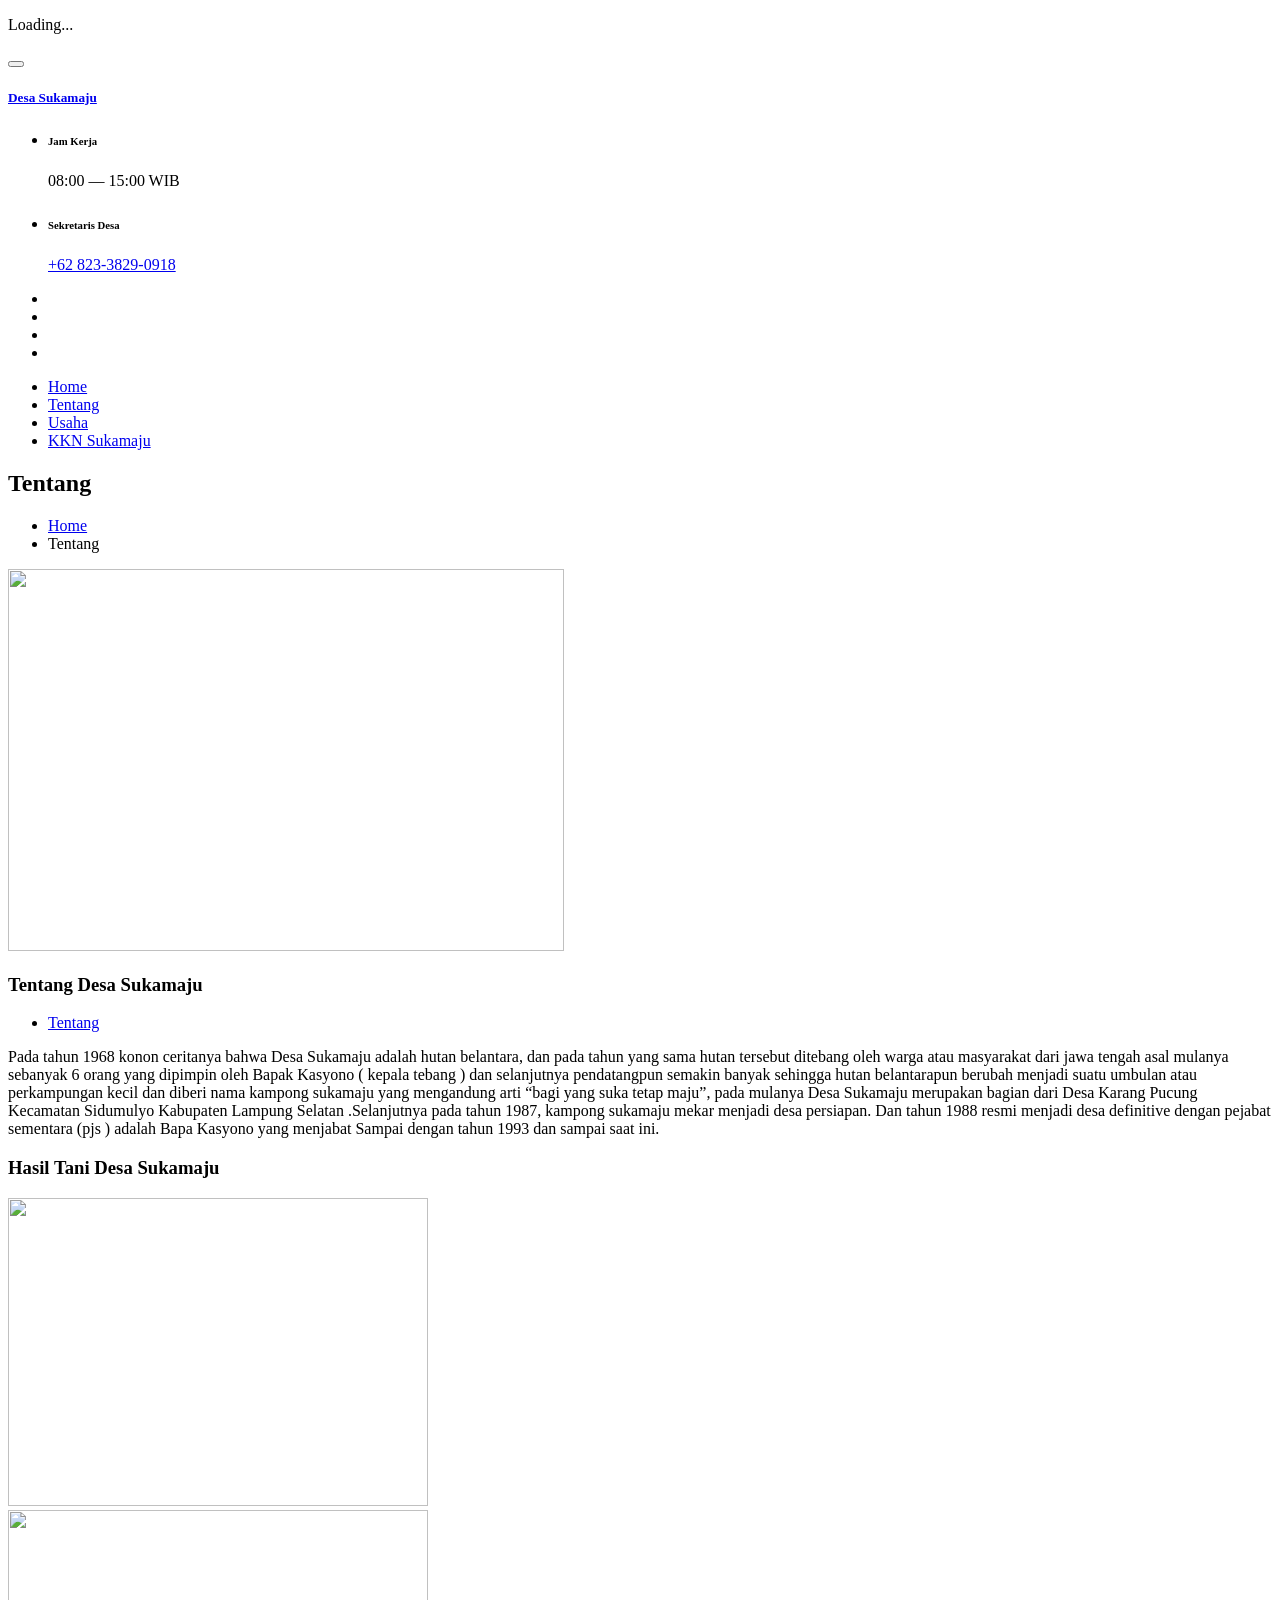
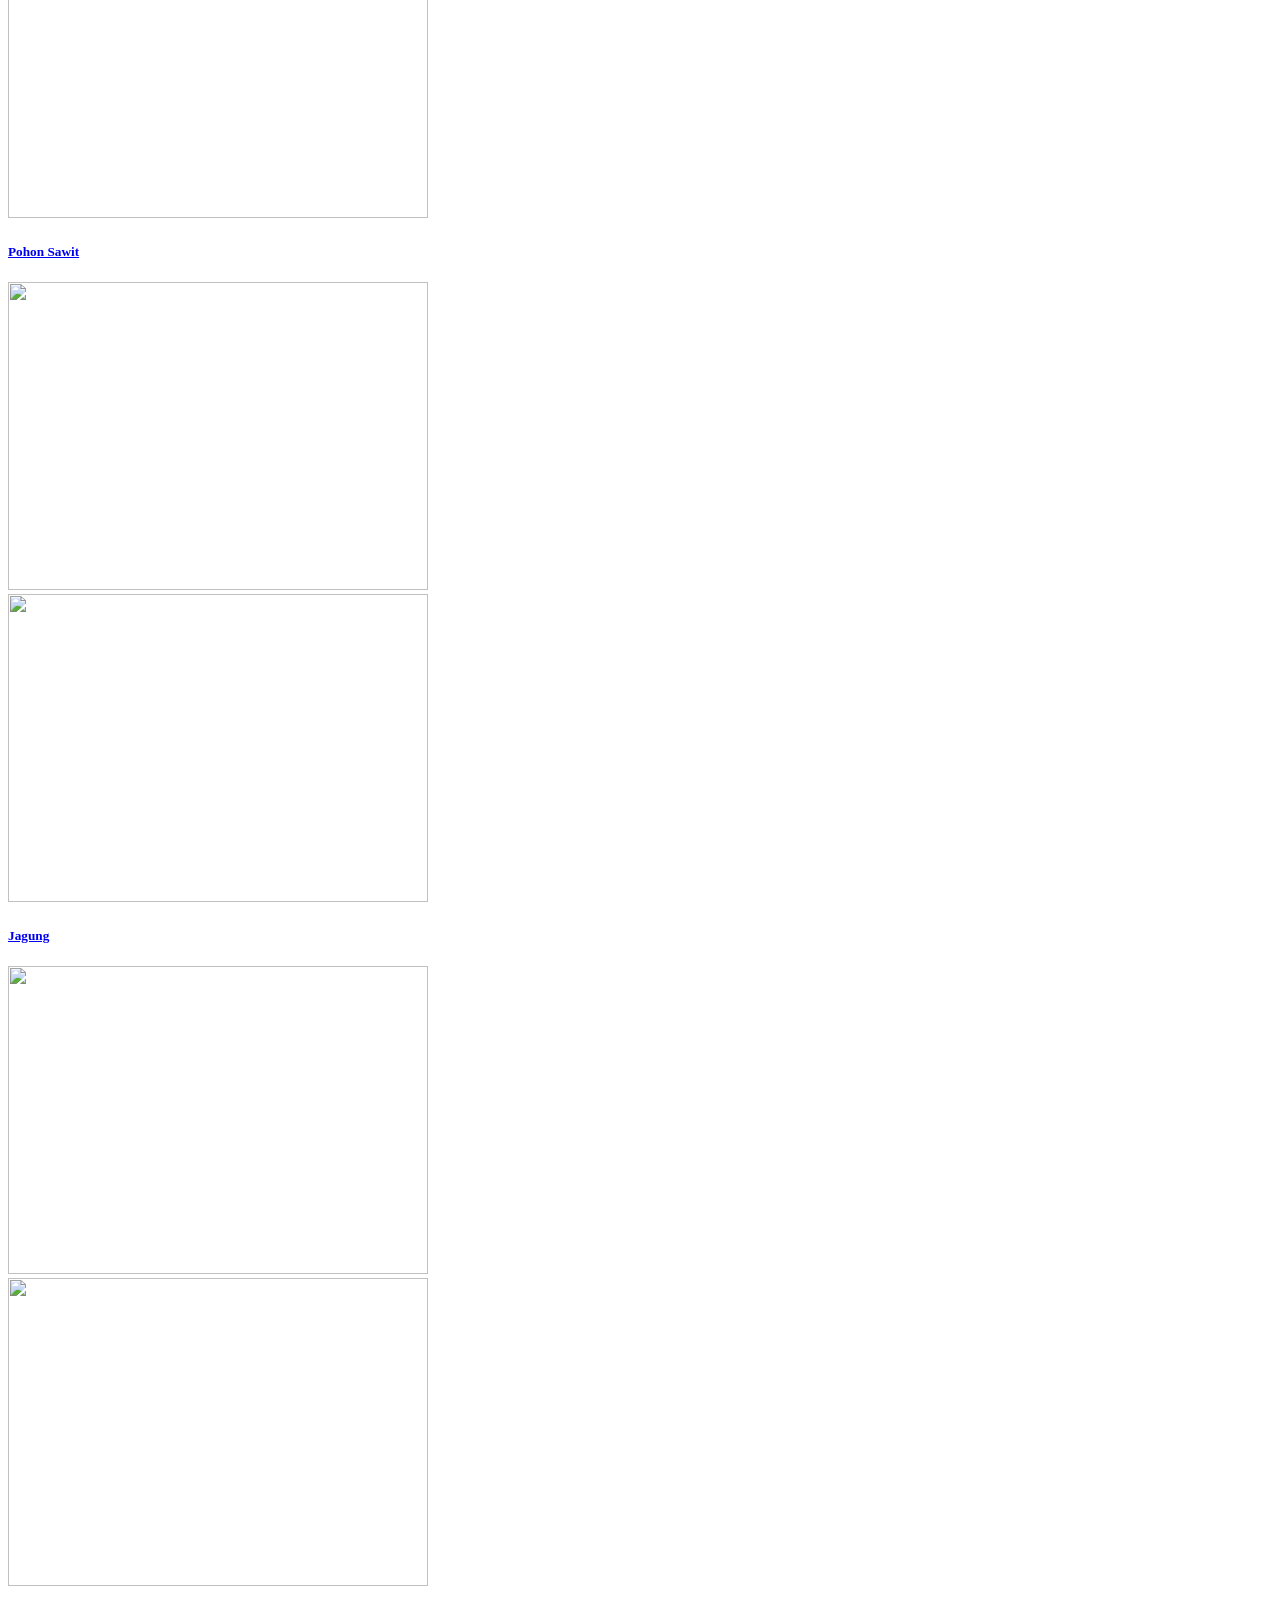
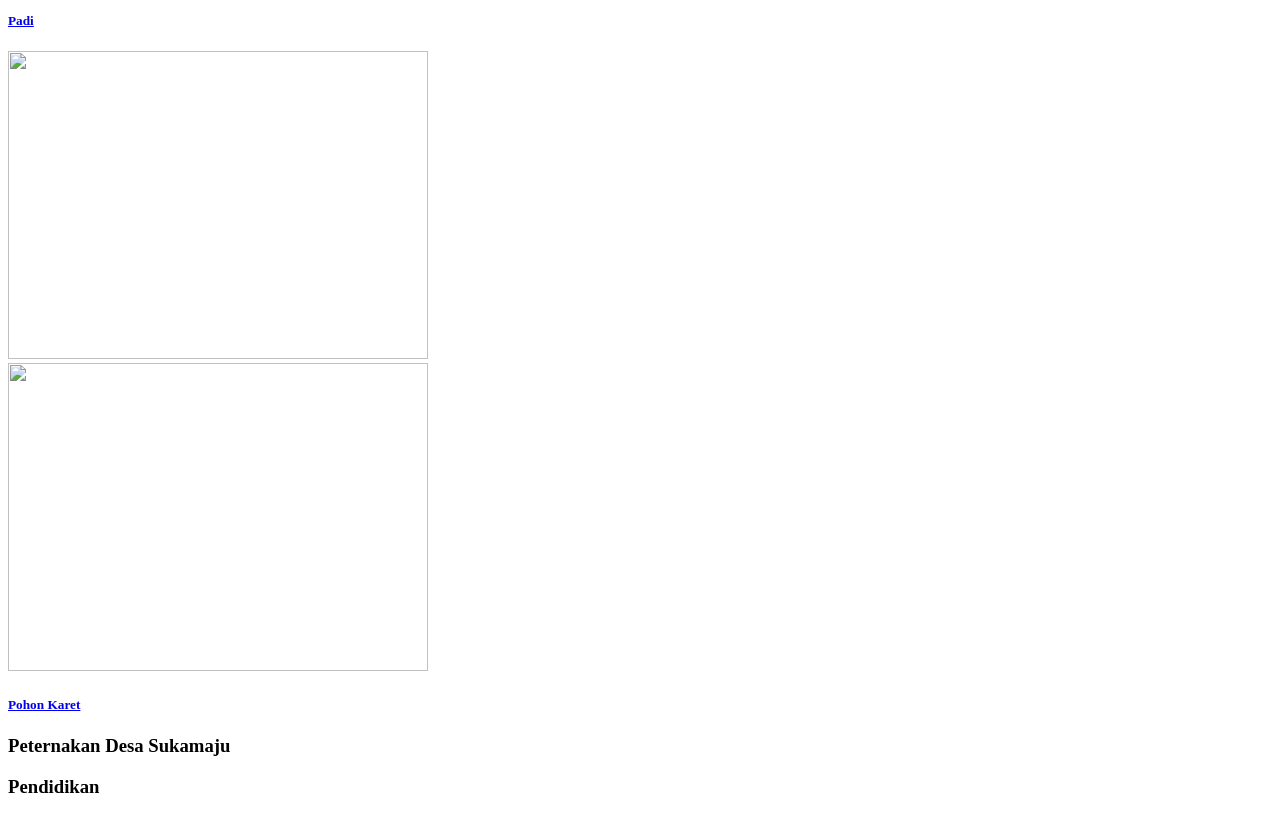
==== about.html @ 513cdfcb "Add files via upload" ====
<!DOCTYPE html>
<html class="wide wow-animation" lang="en">
  <head>
    <title>About</title>
    <meta name="format-detection" content="telephone=no" />
    <meta
      name="viewport"
      content="width=device-width, height=device-height, initial-scale=1.0, maximum-scale=1.0, user-scalable=0"
    />
    <meta http-equiv="X-UA-Compatible" content="IE=edge" />
    <meta charset="utf-8" />
    <link rel="icon" href="images/favicon.ico" type="image/x-icon" />
    <!-- Stylesheets-->
    <link
      rel="stylesheet"
      type="text/css"
      href="//fonts.googleapis.com/css?family=Montserrat:400,500,600,700%7CPoppins:400%7CTeko:300,400"
    />
    <link rel="stylesheet" href="css/bootstrap.css" />
    <link rel="stylesheet" href="css/fonts.css" />
    <link rel="stylesheet" href="css/style.css" />
    <style>
      .ie-panel {
        display: none;
        background: #212121;
        padding: 10px 0;
        box-shadow: 3px 3px 5px 0 rgba(0, 0, 0, 0.3);
        clear: both;
        text-align: center;
        position: relative;
        z-index: 1;
      }
      html.ie-10 .ie-panel,
      html.lt-ie-10 .ie-panel {
        display: block;
      }
    </style>
  </head>
  <body>
    <div class="ie-panel">
      <a href="http://windows.microsoft.com/en-US/internet-explorer/"
        ><img
          src="images/ie8-panel/warning_bar_0000_us.jpg"
          height="42"
          width="820"
          alt="You are using an outdated browser. For a faster, safer browsing experience, upgrade for free today."
      /></a>
    </div>
    <div class="preloader">
      <div class="preloader-body">
        <div class="cssload-container">
          <div class="cssload-speeding-wheel"></div>
        </div>
        <p>Loading...</p>
      </div>
    </div>
    <div class="page">
      <header class="section page-header">
        <!-- RD Navbar-->
        <div class="rd-navbar-wrap">
          <nav
            class="rd-navbar rd-navbar-corporate"
            data-layout="rd-navbar-fixed"
            data-sm-layout="rd-navbar-fixed"
            data-md-layout="rd-navbar-fixed"
            data-md-device-layout="rd-navbar-fixed"
            data-lg-layout="rd-navbar-static"
            data-lg-device-layout="rd-navbar-fixed"
            data-xl-layout="rd-navbar-static"
            data-xl-device-layout="rd-navbar-static"
            data-xxl-layout="rd-navbar-static"
            data-xxl-device-layout="rd-navbar-static"
            data-lg-stick-up-offset="46px"
            data-xl-stick-up-offset="46px"
            data-xxl-stick-up-offset="106px"
            data-lg-stick-up="true"
            data-xl-stick-up="true"
            data-xxl-stick-up="true"
          >
            <div
              class="rd-navbar-collapse-toggle rd-navbar-fixed-element-1"
              data-rd-navbar-toggle=".rd-navbar-collapse"
            >
              <span></span>
            </div>
            <div class="rd-navbar-aside-outer">
              <div class="rd-navbar-aside">
                <!-- RD Navbar Panel-->
                <div class="rd-navbar-panel">
                  <!-- RD Navbar Toggle-->
                  <button
                    class="rd-navbar-toggle"
                    data-rd-navbar-toggle=".rd-navbar-nav-wrap"
                  >
                    <span></span>
                  </button>
                  <!-- RD Navbar Brand-->
                  <div class="rd-navbar-brand">
                    <!--Brand--><a class="brand" href="index.html"
                      ><h5>Desa Sukamaju</h5></a
                    >
                  </div>
                </div>
                <div class="rd-navbar-aside-right rd-navbar-collapse">
                  <ul class="rd-navbar-corporate-contacts">
                    <li>
                      <div class="unit unit-spacing-xs">
                        <div class="unit-left">
                          <span class="icon fa fa-clock-o"></span>
                        </div>
                        <div class="unit-body">
                          <h6>Jam Kerja</h6>
                          <p>08:00 — 15:00 <span>WIB</span></p>
                        </div>
                      </div>
                    </li>
                    <li>
                      <div class="unit unit-spacing-xs">
                        <div class="unit-left">
                          <span class="icon fa fa-phone"></span>
                        </div>
                        <div class="unit-body">
                          <h6>Sekretaris Desa</h6>
                          <a class="link-phone" href="tel:#"
                            >+62 823-3829-0918</a
                          >
                        </div>
                      </div>
                    </li>
                  </ul>
                </div>
              </div>
            </div>
            <div class="rd-navbar-main-outer">
              <div class="rd-navbar-main">
                <div class="rd-navbar-nav-wrap">
                  <ul
                    class="list-inline list-inline-md rd-navbar-corporate-list-social"
                  >
                    <li><a class="icon fa fa-facebook" href="#"></a></li>
                    <li><a class="icon fa fa-twitter" href="#"></a></li>
                    <li><a class="icon fa fa-google-plus" href="#"></a></li>
                    <li><a class="icon fa fa-instagram" href="#"></a></li>
                  </ul>
                  <!-- RD Navbar Nav-->
                  <ul class="rd-navbar-nav">
                    <li class="rd-nav-item">
                      <a class="rd-nav-link" href="index.html">Home</a>
                    </li>
                    <li class="rd-nav-item active ">
                      <a class="rd-nav-link" href="about.html">Tentang</a>
                    </li>
                    <li class="rd-nav-item ">
                      <a class="rd-nav-link" href="umkm.html">Usaha</a>
                    </li>
                    <li class="rd-nav-item">
                      <a class="rd-nav-link" href="kkn.html"
                        >KKN Sukamaju</a
                      >
                    </li>
                  </ul>
                </div>
              </div>
            </div>
          </nav>
        </div>
      </header>
      <!-- Breadcrumbs -->
      <section class="breadcrumbs-custom-inset">
        <div class="breadcrumbs-custom context-dark bg-overlay-60">
          <div class="container">
            <h2 class="breadcrumbs-custom-title">Tentang</h2>
            <ul class="breadcrumbs-custom-path">
              <li><a href="index.html">Home</a></li>
              <li class="active">Tentang</li>
            </ul>
          </div>
          <div
            class="box-position"
            style="background-image: url(sukamaju/balaidesa.jpg)"
          ></div>
        </div>
      </section>
      <!--  -->

      <section class="section section-sm section-first bg-default text-md-left">
        <div class="container">
          <div
            class="row row-50 align-items-center justify-content-center justify-content-xl-between"
          >
            <div class="col-lg-6 text-center wow fadeInUp">
              <img src="sukamaju/sawit2.jpg" alt="" width="556" height="382" />
            </div>
            <div class="col-lg-6 wow fadeInRight" data-wow-delay=".1s">
              <div class="box-width-lg-470">
                <h3>Tentang Desa Sukamaju</h3>
                <!-- Bootstrap tabs-->
                <div
                  class="tabs-custom tabs-horizontal tabs-line tabs-line-big tabs-line-style-2 text-center text-md-left"
                  id="tabs-7"
                >
                  <!-- Nav tabs-->
                  <ul class="nav nav-tabs">
                    <li class="nav-item" role="presentation">
                      <a
                        class="nav-link active"
                        href="#tabs-7-1"
                        data-toggle="tab"
                        >Tentang</a
                      >
                    </li>
                    <!-- <li class="nav-item" role="presentation">
                      <a class="nav-link" href="#tabs-7-2" data-toggle="tab"
                        >Visi</a
                      >
                    </li>
                    <li class="nav-item" role="presentation">
                      <a class="nav-link" href="#tabs-7-3" data-toggle="tab"
                        >Misi</a
                      >
                    </li> -->
                  </ul>
                  <!-- Tab panes-->
                  <div class="tab-content">
                    <div class="tab-pane fade show active" id="tabs-7-1">
                      <p>
                        Pada tahun 1968 konon ceritanya bahwa Desa Sukamaju adalah hutan belantara, dan pada tahun yang sama hutan tersebut ditebang oleh warga atau masyarakat dari jawa tengah asal mulanya sebanyak 6 orang yang dipimpin oleh Bapak Kasyono ( kepala tebang ) dan selanjutnya pendatangpun semakin banyak sehingga hutan belantarapun berubah menjadi suatu umbulan atau perkampungan kecil dan diberi nama kampong sukamaju yang mengandung  arti “bagi yang suka tetap maju”, pada mulanya Desa Sukamaju  merupakan bagian dari  Desa Karang Pucung Kecamatan Sidumulyo Kabupaten Lampung Selatan .Selanjutnya pada tahun 1987, kampong sukamaju mekar menjadi desa persiapan. Dan tahun 1988 resmi menjadi desa definitive dengan pejabat sementara (pjs ) adalah Bapa Kasyono yang menjabat Sampai dengan tahun 1993 dan sampai saat ini.
                      </p>
                    </div>
                    <!-- <div class="tab-pane fade" id="tabs-7-2">
                      <p>
                        Lorem ipsum dolor sit amet consectetur, adipisicing
                        elit. Enim adipisci et aliquid nobis? A illum iste
                        perferendis, harum dicta vel repellendus tenetur! Minus
                        iure mollitia commodi consequatur reiciendis assumenda
                        doloribus.
                      </p>
                      
                    </div>
                    <div class="tab-pane fade" id="tabs-7-3">
                      <p>
                        Lorem ipsum dolor sit amet consectetur adipisicing elit.
                        Aliquid voluptas id sint corrupti ipsa pariatur culpa?
                        Fugiat non provident labore voluptates sit. Voluptate
                        rerum ipsam similique, rem distinctio nihil magni?
                      </p>
                    </div> -->
                  </div>
                </div>
              </div>
            </div>
          </div>
        </div>
      </section>
      <!--  -->
      <section class="section section-lg section-top-1 bg-gray-4">
        <div class="container offset-negative-1">
          <div class="box-categories cta-box-wrap">
            <div class="box-categories-content">
              <div class="row justify-content-center" id="dusun">
                
                
              </div>
            </div>
          </div>
        </div>
      </section>
      <section class="section section-sm">
        <h3>Hasil Tani Desa Sukamaju</h3>
        <div
          class="owl-carousel owl-classic owl-timeline"
          data-items="1"
          data-md-items="2"
          data-lg-items="3"
          data-xl-items="4"
          data-margin="30"
          data-autoplay="false"
          data-nav="true"
          data-dots="true"
        >
          <div class="owl-item">
            <article class="thumbnail thumbnail-mary">
              <div class="thumbnail-mary-figure">
                <img
                  src="sukamaju/sawit.jpg"
                  alt=""
                  width="420"
                  height="308"
                />
              </div>
              <div class="thumbnail-mary-caption">
                <a
                  class="icon fl-bigmug-line-zoom60"
                  href="sukamaju/sawit.jpg"
                  data-lightgallery="item"
                  ><img
                    src="sukamaju/sawit.jpg"
                    alt=""
                    width="420"
                    height="308"
                /></a>
              </div>
            </article>
            <div class="thumbnail-mary-description">
              <h5 class="thumbnail-mary-project"><a href="#">Pohon Sawit</a></h5>
              <span class="thumbnail-mary-decor"></span>
              <h5 class="thumbnail-mary-time"></h5>
            </div>
          </div>
          <div class="owl-item">
            <!-- Thumbnail Classic-->
            <article class="thumbnail thumbnail-mary">
              <div class="thumbnail-mary-figure">
                <img
                  src="sukamaju/jagung2.jpg"
                  alt=""
                  width="420"
                  height="308"
                />
              </div>
              <div class="thumbnail-mary-caption">
                <a
                  class="icon fl-bigmug-line-zoom60"
                  href="sukamaju/jagung2.jpg "
                  data-lightgallery="item"
                  ><img
                    src="sukamaju/jagung2.jpg"
                    alt=""
                    width="420"
                    height="308"
                /></a>
              </div>
            </article>
            <div class="thumbnail-mary-description">
              <h5 class="thumbnail-mary-project"><a href="#">Jagung</a></h5>
              <span class="thumbnail-mary-decor"></span>
              <h5 class="thumbnail-mary-time"></h5>
            </div>
          </div>
          <div class="owl-item">
            <!-- Thumbnail Classic-->
            <article class="thumbnail thumbnail-mary">
              <div class="thumbnail-mary-figure">
                <img
                  src="sukamaju/sawah2.jpg"
                  alt=""
                  width="420"
                  height="308"
                />
              </div>
              <div class="thumbnail-mary-caption">
                <a
                  class="icon fl-bigmug-line-zoom60"
                  href="sukamaju/sawah2.jpg"
                  data-lightgallery="item"
                  ><img
                    src="sukamaju/sawah2.jpg"
                    alt=""
                    width="420"
                    height="308"
                /></a>
              </div>
            </article>
            <div class="thumbnail-mary-description">
              <h5 class="thumbnail-mary-project"><a href="#">Padi</a></h5>
              <span class="thumbnail-mary-decor"></span>
              <h5 class="thumbnail-mary-time"></h5>
            </div>
          </div>
          
          <div class="owl-item">
            <!-- Thumbnail Classic-->
            <article class="thumbnail thumbnail-mary">
              <div class="thumbnail-mary-figure">
                <img
                  src="sukamaju/karet.jpg"
                  alt=""
                  width="420"
                  height="308"
                />
              </div>
              <div class="thumbnail-mary-caption">
                <a
                  class="icon fl-bigmug-line-zoom60"
                  href="sukamaju/karet.jpg"
                  data-lightgallery="item"
                  ><img
                    src="sukamaju/karet.jpg"
                    alt=""
                    width="420"
                    height="308"
                /></a>
              </div>
            </article>
            <div class="thumbnail-mary-description">
              <h5 class="thumbnail-mary-project"><a href="#">Pohon Karet</a></h5>
              <span class="thumbnail-mary-decor"></span>
              <h5 class="thumbnail-mary-time"></h5>
            </div>
          </div>
          
      </section>
      <section class="section section-sm bg-default">
        <div class="container">
          <h3 class="oh-desktop">
            <span class="d-inline-block wow slideInDown">Peternakan Desa Sukamaju</span>
          </h3>
          <div class="row row-sm row-40 row-md-50" id="peternakan">
            
          </div>
        </div>
      </section>
      <section class="section section-sm bg-default">
        <div class="container">
          <h3 class="oh-desktop">
            <span class="d-inline-block wow slideInDown">Pendidikan</span>
          </h3>
          <div class="row row-sm row-40 row-md-50" id="pendidikan">
            
          </div>
        </div>
      </section>
      <!--  -->
      <!--Counters-->
      <!-- Counter Classic-->
      <section class="section section-fluid bg-default">
        <div class="parallax-container" data-parallax-img="sukamaju/bocil.jpg">
          <div class="parallax-content section-xl context-dark bg-overlay-26">
            <div class="container" id="penduduk">
              
            </div>
          </div>
        </div>
      </section>

      <footer class="section footer-corporate context-dark" id="contact">
        
      </footer>
    </div>
    <!-- Global Mailform Output-->
    <div class="snackbars" id="form-output-global"></div>
    <!-- Javascript-->
    <script src="js/core.min.js"></script>
    <script src="js/script.js"></script>
    <script src="js/ambilData.js"></script>
  </body>
</html>
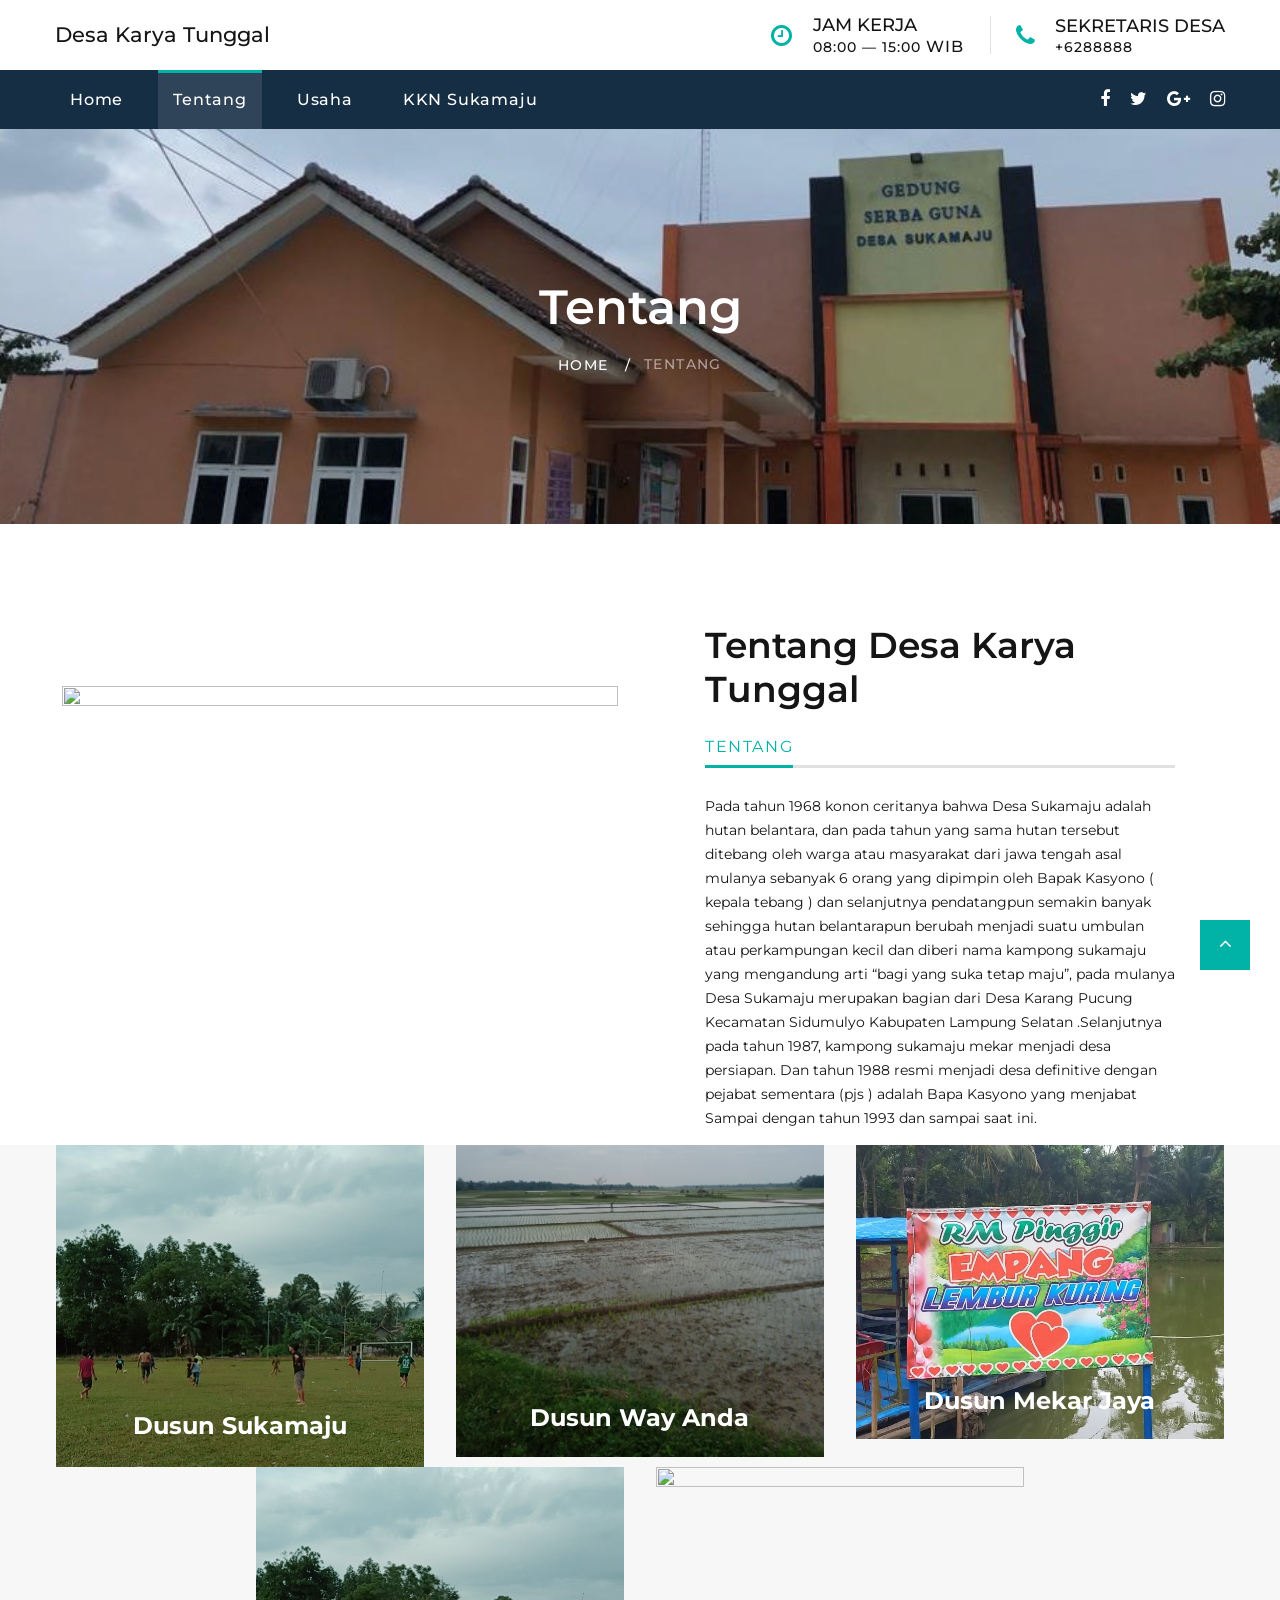
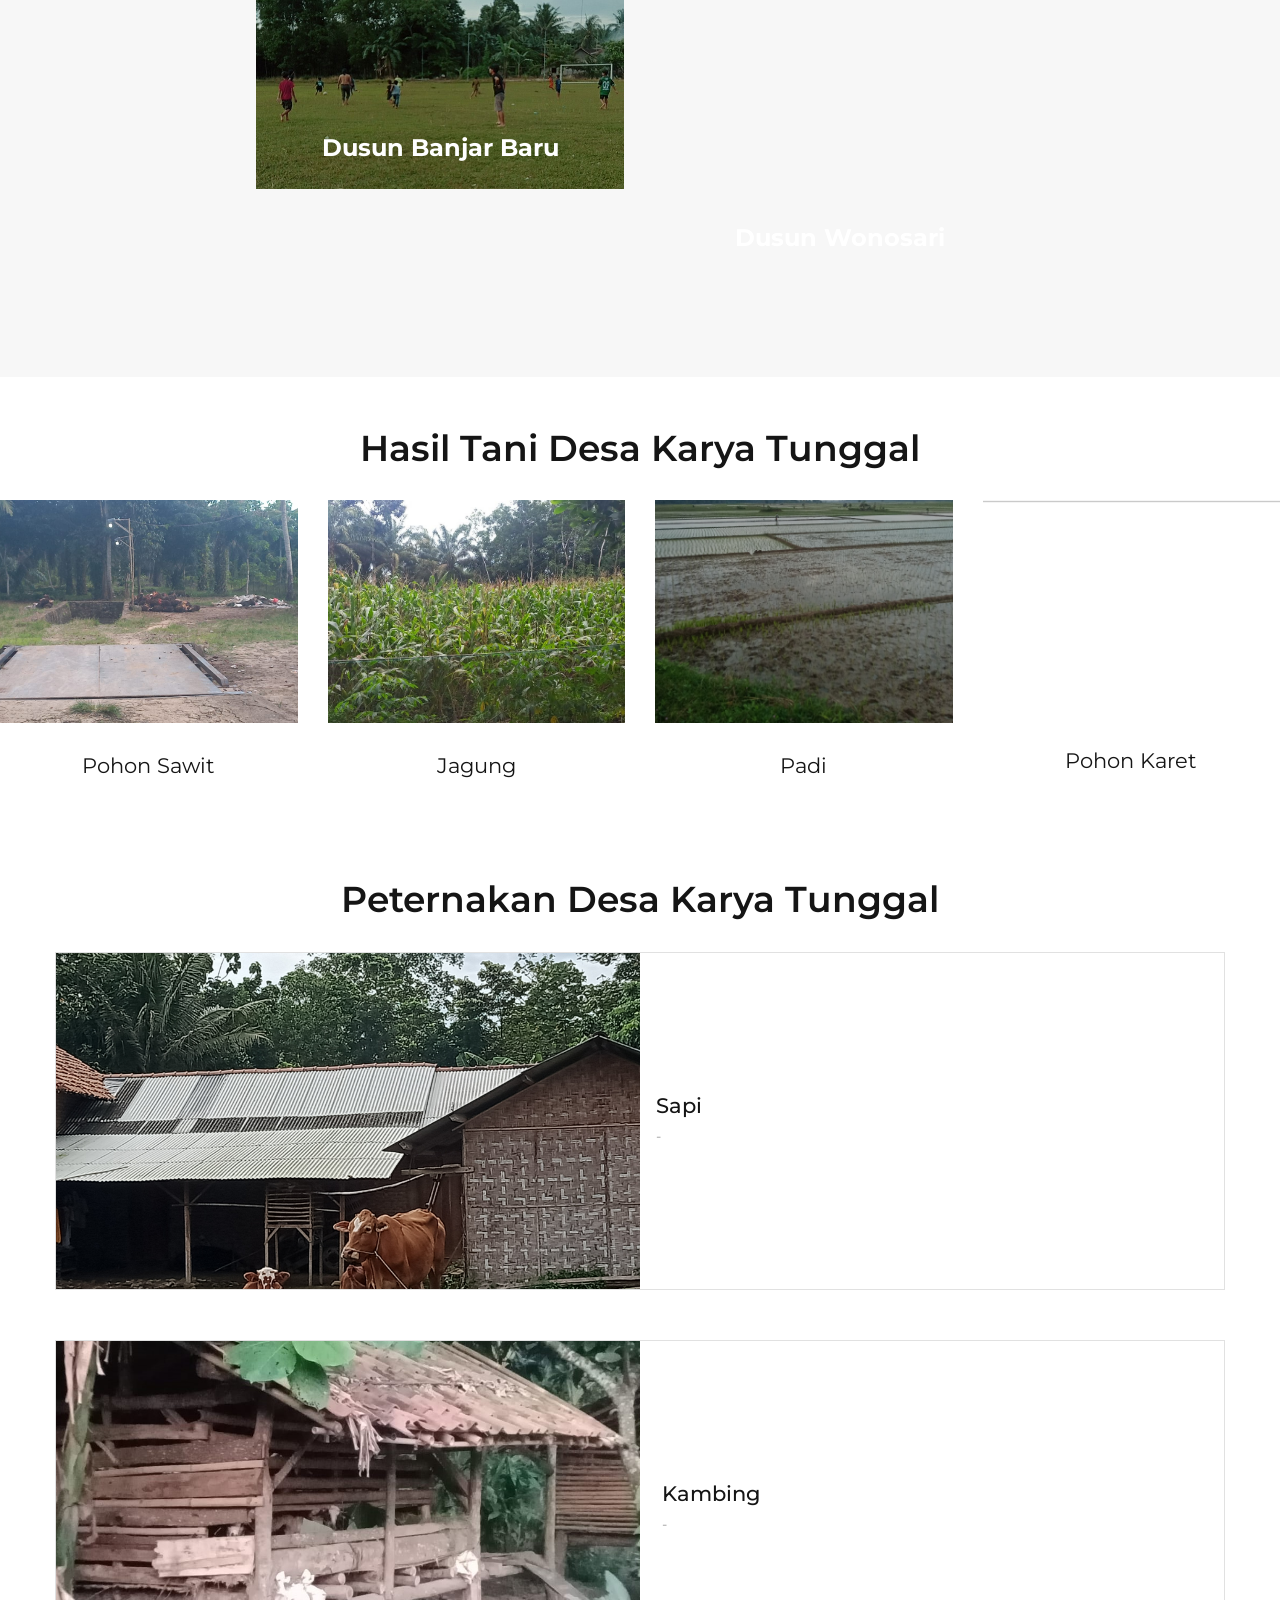
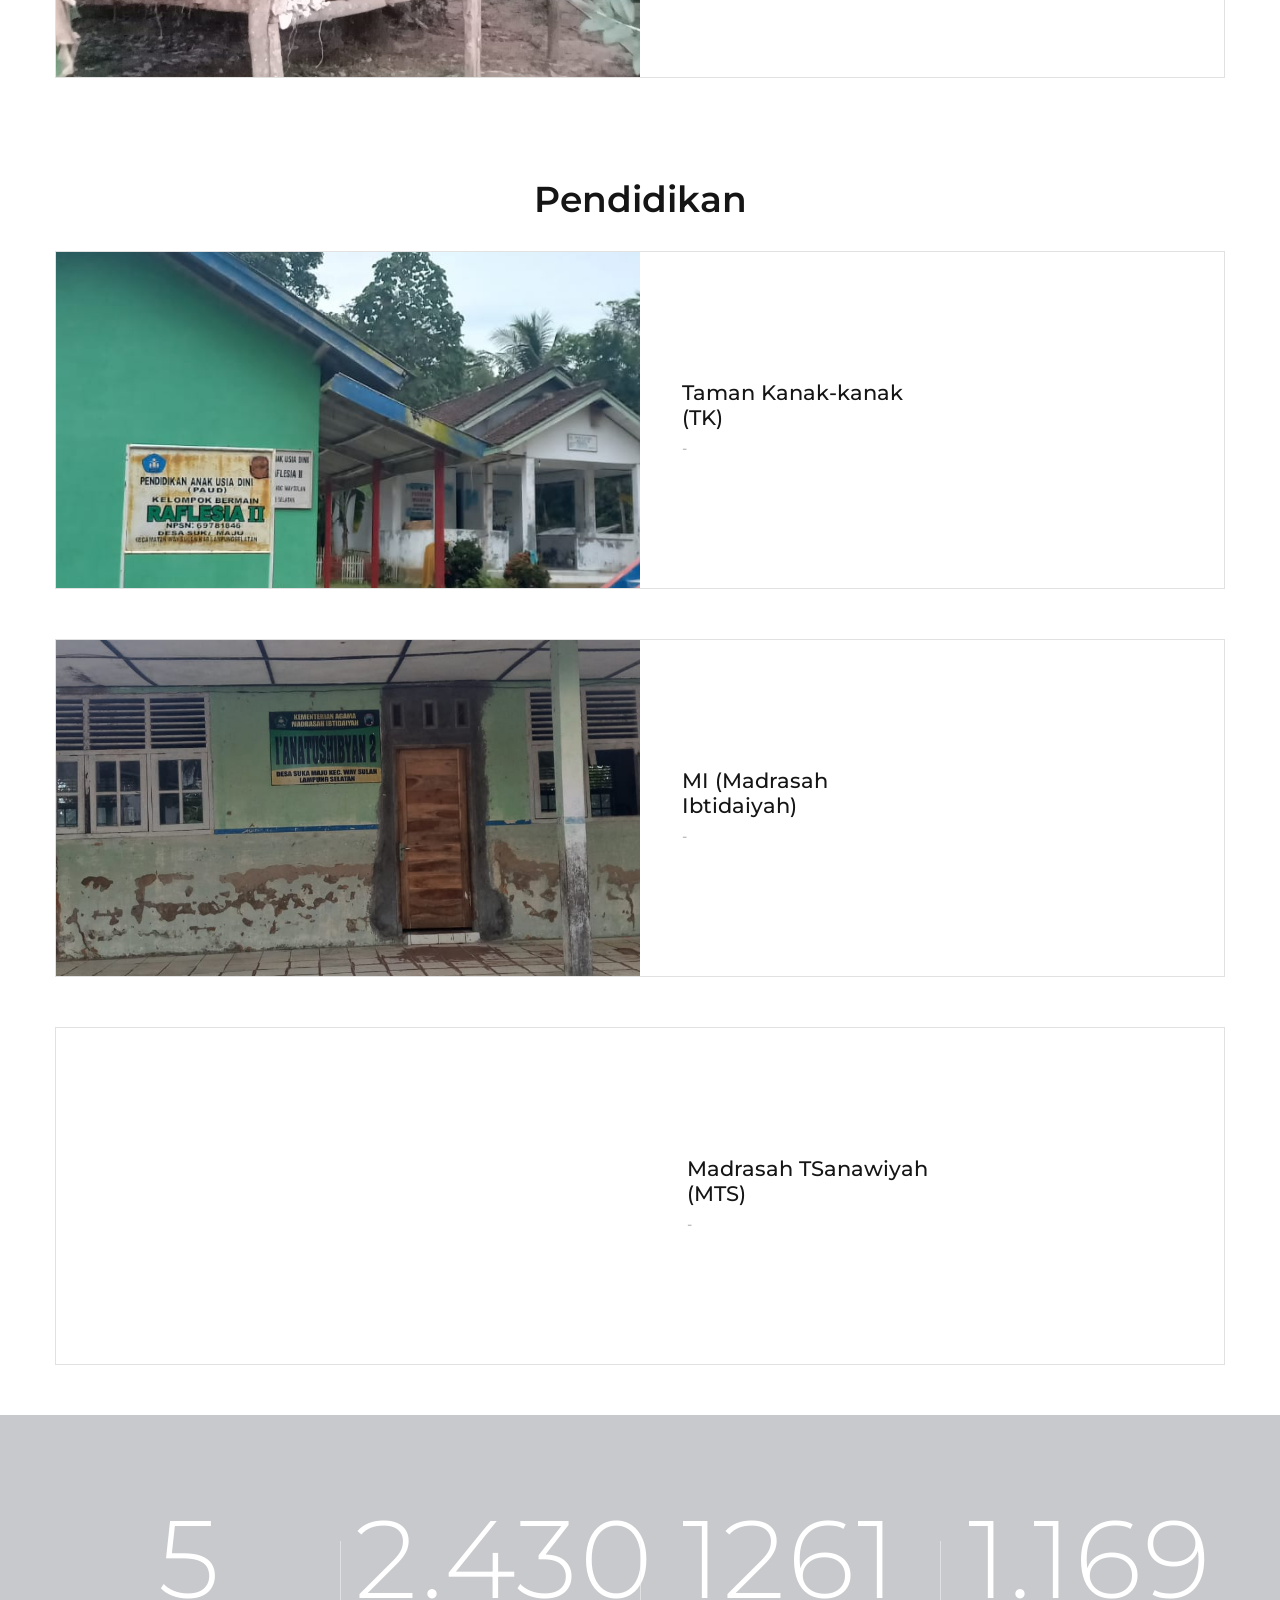
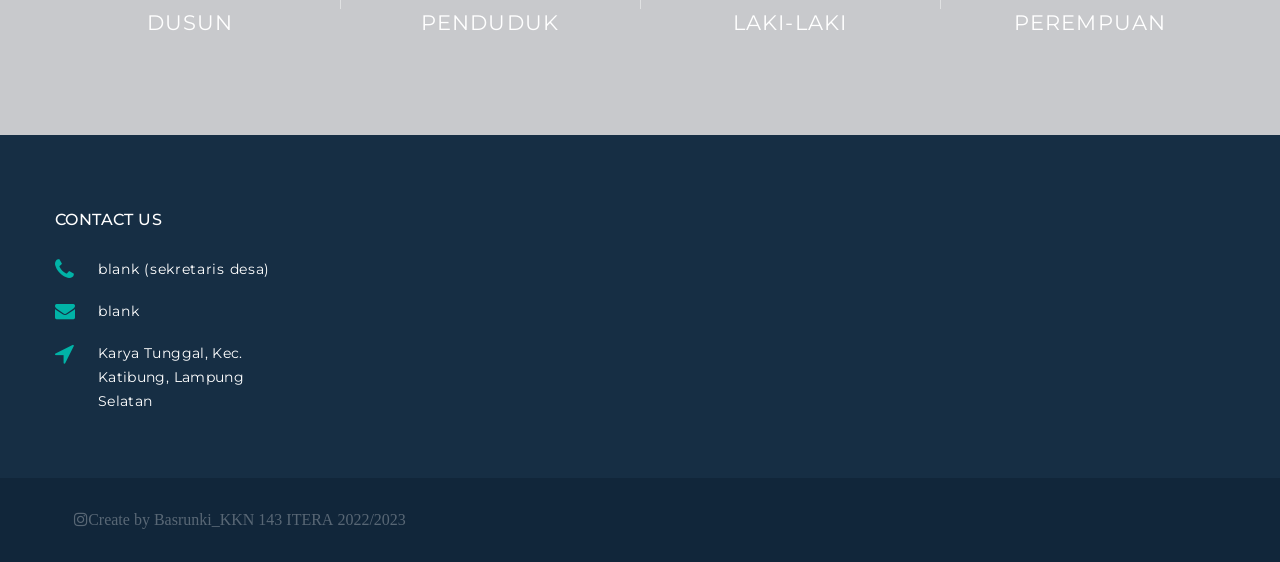
==== commit b3225c1c: "Add files via upload" ====
--- a/about.html
+++ b/about.html
@@ -97,7 +97,7 @@
                   <!-- RD Navbar Brand-->
                   <div class="rd-navbar-brand">
                     <!--Brand--><a class="brand" href="index.html"
-                      ><h5>Desa Sukamaju</h5></a
+                      ><h5>Desa Karya Tunggal</h5></a
                     >
                   </div>
                 </div>
@@ -122,7 +122,7 @@
                         <div class="unit-body">
                           <h6>Sekretaris Desa</h6>
                           <a class="link-phone" href="tel:#"
-                            >+62 823-3829-0918</a
+                            >+6288888</a
                           >
                         </div>
                       </div>
@@ -193,7 +193,7 @@
             </div>
             <div class="col-lg-6 wow fadeInRight" data-wow-delay=".1s">
               <div class="box-width-lg-470">
-                <h3>Tentang Desa Sukamaju</h3>
+                <h3>Tentang Desa Karya Tunggal</h3>
                 <!-- Bootstrap tabs-->
                 <div
                   class="tabs-custom tabs-horizontal tabs-line tabs-line-big tabs-line-style-2 text-center text-md-left"
@@ -266,7 +266,7 @@
         </div>
       </section>
       <section class="section section-sm">
-        <h3>Hasil Tani Desa Sukamaju</h3>
+        <h3>Hasil Tani Desa Karya Tunggal</h3>
         <div
           class="owl-carousel owl-classic owl-timeline"
           data-items="1"
@@ -403,7 +403,7 @@
       <section class="section section-sm bg-default">
         <div class="container">
           <h3 class="oh-desktop">
-            <span class="d-inline-block wow slideInDown">Peternakan Desa Sukamaju</span>
+            <span class="d-inline-block wow slideInDown">Peternakan Desa Karya Tunggal</span>
           </h3>
           <div class="row row-sm row-40 row-md-50" id="peternakan">
             
--- a/css/fonts.css
+++ b/css/fonts.css
@@ -0,0 +1,13040 @@
+/*
+*
+* Fonts
+*/+/*
+*
+* Font Awesome Icons 4.7.0
+* --------------------------------------------------
+*/+@font-face {+	font-family: 'FontAwesome';+	src: url("../fonts/fontawesome-webfont.eot?v=4.7.0");+	src: url("../fonts/fontawesome-webfont.eot?#iefix&v=4.7.0") format("embedded-opentype"), url("../fonts/fontawesome-webfont.woff2?v=4.7.0") format("woff2"), url("../fonts/fontawesome-webfont.woff?v=4.7.0") format("woff"), url("../fonts/fontawesome-webfont.ttf?v=4.7.0") format("truetype"), url("../fonts/fontawesome-webfont.svg?v=4.7.0#fontawesomeregular") format("svg");+	font-weight: normal;+	font-style: normal;+}++.fa {+	display: inline-block;+	font-family: 'FontAwesome';+	font-size: inherit;+	text-rendering: auto;+	-webkit-font-smoothing: antialiased;+	-moz-osx-font-smoothing: grayscale;+}++[class*='fa-']:before {+	font-weight: 400;+	font-family: 'FontAwesome';+}++/* makes the font 33% larger relative to the icon container */+.fa-lg {+	font-size: 1.33333333em;+	line-height: 0.75em;+	vertical-align: -15%;+}++.fa-2x {+	font-size: 2em;+}++.fa-3x {+	font-size: 3em;+}++.fa-4x {+	font-size: 4em;+}++.fa-5x {+	font-size: 5em;+}++.fa-fw {+	width: 1.28571429em;+	text-align: center;+}++.fa-ul {+	padding-left: 0;+	margin-left: 2.14285714em;+	list-style-type: none;+}++.fa-ul > li {+	position: relative;+}++.fa-li {+	position: absolute;+	left: -2.14285714em;+	width: 2.14285714em;+	top: 0.14285714em;+	text-align: center;+}++.fa-li.fa-lg {+	left: -1.85714286em;+}++.fa-border {+	padding: .2em .25em .15em;+	border: solid 0.08em #eeeeee;+	border-radius: .1em;+}++.fa-pull-left {+	float: left;+}++.fa-pull-right {+	float: right;+}++.fa.fa-pull-left {+	margin-right: .3em;+}++.fa.fa-pull-right {+	margin-left: .3em;+}++/* Deprecated as of 4.4.0 */+.pull-right {+	float: right;+}++.pull-left {+	float: left;+}++.fa.pull-left {+	margin-right: .3em;+}++.fa.pull-right {+	margin-left: .3em;+}++.fa-spin {+	-webkit-animation: fa-spin 2s infinite linear;+	animation: fa-spin 2s infinite linear;+}++.fa-pulse {+	-webkit-animation: fa-spin 1s infinite steps(8);+	animation: fa-spin 1s infinite steps(8);+}++@-webkit-keyframes fa-spin {+	0% {+		-webkit-transform: rotate(0deg);+		transform: rotate(0deg);+	}+	100% {+		-webkit-transform: rotate(359deg);+		transform: rotate(359deg);+	}+}++@keyframes fa-spin {+	0% {+		-webkit-transform: rotate(0deg);+		transform: rotate(0deg);+	}+	100% {+		-webkit-transform: rotate(359deg);+		transform: rotate(359deg);+	}+}++.fa-rotate-90 {+	-ms-filter: "progid:DXImageTransform.Microsoft.BasicImage(rotation=1)";+	-webkit-transform: rotate(90deg);+	-ms-transform: rotate(90deg);+	transform: rotate(90deg);+}++.fa-rotate-180 {+	-ms-filter: "progid:DXImageTransform.Microsoft.BasicImage(rotation=2)";+	-webkit-transform: rotate(180deg);+	-ms-transform: rotate(180deg);+	transform: rotate(180deg);+}++.fa-rotate-270 {+	-ms-filter: "progid:DXImageTransform.Microsoft.BasicImage(rotation=3)";+	-webkit-transform: rotate(270deg);+	-ms-transform: rotate(270deg);+	transform: rotate(270deg);+}++.fa-flip-horizontal {+	-ms-filter: "progid:DXImageTransform.Microsoft.BasicImage(rotation=0, mirror=1)";+	-webkit-transform: scale(-1, 1);+	-ms-transform: scale(-1, 1);+	transform: scale(-1, 1);+}++.fa-flip-vertical {+	-ms-filter: "progid:DXImageTransform.Microsoft.BasicImage(rotation=2, mirror=1)";+	-webkit-transform: scale(1, -1);+	-ms-transform: scale(1, -1);+	transform: scale(1, -1);+}++:root .fa-rotate-90,+:root .fa-rotate-180,+:root .fa-rotate-270,+:root .fa-flip-horizontal,+:root .fa-flip-vertical {+	filter: none;+}++.fa-stack {+	position: relative;+	display: inline-block;+	width: 2em;+	height: 2em;+	line-height: 2em;+	vertical-align: middle;+}++.fa-stack-1x,+.fa-stack-2x {+	position: absolute;+	left: 0;+	width: 100%;+	text-align: center;+}++.fa-stack-1x {+	line-height: inherit;+}++.fa-stack-2x {+	font-size: 2em;+}++.fa-inverse {+	color: #ffffff;+}++/* Font Awesome uses the Unicode Private Use Area (PUA) to ensure screen
+   readers do not read off random characters that represent icons */+.fa-glass:before {+	content: "\f000";+}++.fa-music:before {+	content: "\f001";+}++.fa-search:before {+	content: "\f002";+}++.fa-envelope-o:before {+	content: "\f003";+}++.fa-heart:before {+	content: "\f004";+}++.fa-star:before {+	content: "\f005";+}++.fa-star-o:before {+	content: "\f006";+}++.fa-user:before {+	content: "\f007";+}++.fa-film:before {+	content: "\f008";+}++.fa-th-large:before {+	content: "\f009";+}++.fa-th:before {+	content: "\f00a";+}++.fa-th-list:before {+	content: "\f00b";+}++.fa-check:before {+	content: "\f00c";+}++.fa-remove:before,+.fa-close:before,+.fa-times:before {+	content: "\f00d";+}++.fa-search-plus:before {+	content: "\f00e";+}++.fa-search-minus:before {+	content: "\f010";+}++.fa-power-off:before {+	content: "\f011";+}++.fa-signal:before {+	content: "\f012";+}++.fa-gear:before,+.fa-cog:before {+	content: "\f013";+}++.fa-trash-o:before {+	content: "\f014";+}++.fa-home:before {+	content: "\f015";+}++.fa-file-o:before {+	content: "\f016";+}++.fa-clock-o:before {+	content: "\f017";+}++.fa-road:before {+	content: "\f018";+}++.fa-download:before {+	content: "\f019";+}++.fa-arrow-circle-o-down:before {+	content: "\f01a";+}++.fa-arrow-circle-o-up:before {+	content: "\f01b";+}++.fa-inbox:before {+	content: "\f01c";+}++.fa-play-circle-o:before {+	content: "\f01d";+}++.fa-rotate-right:before,+.fa-repeat:before {+	content: "\f01e";+}++.fa-refresh:before {+	content: "\f021";+}++.fa-list-alt:before {+	content: "\f022";+}++.fa-lock:before {+	content: "\f023";+}++.fa-flag:before {+	content: "\f024";+}++.fa-headphones:before {+	content: "\f025";+}++.fa-volume-off:before {+	content: "\f026";+}++.fa-volume-down:before {+	content: "\f027";+}++.fa-volume-up:before {+	content: "\f028";+}++.fa-qrcode:before {+	content: "\f029";+}++.fa-barcode:before {+	content: "\f02a";+}++.fa-tag:before {+	content: "\f02b";+}++.fa-tags:before {+	content: "\f02c";+}++.fa-book:before {+	content: "\f02d";+}++.fa-bookmark:before {+	content: "\f02e";+}++.fa-print:before {+	content: "\f02f";+}++.fa-camera:before {+	content: "\f030";+}++.fa-font:before {+	content: "\f031";+}++.fa-bold:before {+	content: "\f032";+}++.fa-italic:before {+	content: "\f033";+}++.fa-text-height:before {+	content: "\f034";+}++.fa-text-width:before {+	content: "\f035";+}++.fa-align-left:before {+	content: "\f036";+}++.fa-align-center:before {+	content: "\f037";+}++.fa-align-right:before {+	content: "\f038";+}++.fa-align-justify:before {+	content: "\f039";+}++.fa-list:before {+	content: "\f03a";+}++.fa-dedent:before,+.fa-outdent:before {+	content: "\f03b";+}++.fa-indent:before {+	content: "\f03c";+}++.fa-video-camera:before {+	content: "\f03d";+}++.fa-photo:before,+.fa-image:before,+.fa-picture-o:before {+	content: "\f03e";+}++.fa-pencil:before {+	content: "\f040";+}++.fa-map-marker:before {+	content: "\f041";+}++.fa-adjust:before {+	content: "\f042";+}++.fa-tint:before {+	content: "\f043";+}++.fa-edit:before,+.fa-pencil-square-o:before {+	content: "\f044";+}++.fa-share-square-o:before {+	content: "\f045";+}++.fa-check-square-o:before {+	content: "\f046";+}++.fa-arrows:before {+	content: "\f047";+}++.fa-step-backward:before {+	content: "\f048";+}++.fa-fast-backward:before {+	content: "\f049";+}++.fa-backward:before {+	content: "\f04a";+}++.fa-play:before {+	content: "\f04b";+}++.fa-pause:before {+	content: "\f04c";+}++.fa-stop:before {+	content: "\f04d";+}++.fa-forward:before {+	content: "\f04e";+}++.fa-fast-forward:before {+	content: "\f050";+}++.fa-step-forward:before {+	content: "\f051";+}++.fa-eject:before {+	content: "\f052";+}++.fa-chevron-left:before {+	content: "\f053";+}++.fa-chevron-right:before {+	content: "\f054";+}++.fa-plus-circle:before {+	content: "\f055";+}++.fa-minus-circle:before {+	content: "\f056";+}++.fa-times-circle:before {+	content: "\f057";+}++.fa-check-circle:before {+	content: "\f058";+}++.fa-question-circle:before {+	content: "\f059";+}++.fa-info-circle:before {+	content: "\f05a";+}++.fa-crosshairs:before {+	content: "\f05b";+}++.fa-times-circle-o:before {+	content: "\f05c";+}++.fa-check-circle-o:before {+	content: "\f05d";+}++.fa-ban:before {+	content: "\f05e";+}++.fa-arrow-left:before {+	content: "\f060";+}++.fa-arrow-right:before {+	content: "\f061";+}++.fa-arrow-up:before {+	content: "\f062";+}++.fa-arrow-down:before {+	content: "\f063";+}++.fa-mail-forward:before,+.fa-share:before {+	content: "\f064";+}++.fa-expand:before {+	content: "\f065";+}++.fa-compress:before {+	content: "\f066";+}++.fa-plus:before {+	content: "\f067";+}++.fa-minus:before {+	content: "\f068";+}++.fa-asterisk:before {+	content: "\f069";+}++.fa-exclamation-circle:before {+	content: "\f06a";+}++.fa-gift:before {+	content: "\f06b";+}++.fa-leaf:before {+	content: "\f06c";+}++.fa-fire:before {+	content: "\f06d";+}++.fa-eye:before {+	content: "\f06e";+}++.fa-eye-slash:before {+	content: "\f070";+}++.fa-warning:before,+.fa-exclamation-triangle:before {+	content: "\f071";+}++.fa-plane:before {+	content: "\f072";+}++.fa-calendar:before {+	content: "\f073";+}++.fa-random:before {+	content: "\f074";+}++.fa-comment:before {+	content: "\f075";+}++.fa-magnet:before {+	content: "\f076";+}++.fa-chevron-up:before {+	content: "\f077";+}++.fa-chevron-down:before {+	content: "\f078";+}++.fa-retweet:before {+	content: "\f079";+}++.fa-shopping-cart:before {+	content: "\f07a";+}++.fa-folder:before {+	content: "\f07b";+}++.fa-folder-open:before {+	content: "\f07c";+}++.fa-arrows-v:before {+	content: "\f07d";+}++.fa-arrows-h:before {+	content: "\f07e";+}++.fa-bar-chart-o:before,+.fa-bar-chart:before {+	content: "\f080";+}++.fa-twitter-square:before {+	content: "\f081";+}++.fa-facebook-square:before {+	content: "\f082";+}++.fa-camera-retro:before {+	content: "\f083";+}++.fa-key:before {+	content: "\f084";+}++.fa-gears:before,+.fa-cogs:before {+	content: "\f085";+}++.fa-comments:before {+	content: "\f086";+}++.fa-thumbs-o-up:before {+	content: "\f087";+}++.fa-thumbs-o-down:before {+	content: "\f088";+}++.fa-star-half:before {+	content: "\f089";+}++.fa-heart-o:before {+	content: "\f08a";+}++.fa-sign-out:before {+	content: "\f08b";+}++.fa-linkedin-square:before {+	content: "\f08c";+}++.fa-thumb-tack:before {+	content: "\f08d";+}++.fa-external-link:before {+	content: "\f08e";+}++.fa-sign-in:before {+	content: "\f090";+}++.fa-trophy:before {+	content: "\f091";+}++.fa-github-square:before {+	content: "\f092";+}++.fa-upload:before {+	content: "\f093";+}++.fa-lemon-o:before {+	content: "\f094";+}++.fa-phone:before {+	content: "\f095";+}++.fa-square-o:before {+	content: "\f096";+}++.fa-bookmark-o:before {+	content: "\f097";+}++.fa-phone-square:before {+	content: "\f098";+}++.fa-twitter:before {+	content: "\f099";+}++.fa-facebook-f:before,+.fa-facebook:before {+	content: "\f09a";+}++.fa-github:before {+	content: "\f09b";+}++.fa-unlock:before {+	content: "\f09c";+}++.fa-credit-card:before {+	content: "\f09d";+}++.fa-feed:before,+.fa-rss:before {+	content: "\f09e";+}++.fa-hdd-o:before {+	content: "\f0a0";+}++.fa-bullhorn:before {+	content: "\f0a1";+}++.fa-bell:before {+	content: "\f0f3";+}++.fa-certificate:before {+	content: "\f0a3";+}++.fa-hand-o-right:before {+	content: "\f0a4";+}++.fa-hand-o-left:before {+	content: "\f0a5";+}++.fa-hand-o-up:before {+	content: "\f0a6";+}++.fa-hand-o-down:before {+	content: "\f0a7";+}++.fa-arrow-circle-left:before {+	content: "\f0a8";+}++.fa-arrow-circle-right:before {+	content: "\f0a9";+}++.fa-arrow-circle-up:before {+	content: "\f0aa";+}++.fa-arrow-circle-down:before {+	content: "\f0ab";+}++.fa-globe:before {+	content: "\f0ac";+}++.fa-wrench:before {+	content: "\f0ad";+}++.fa-tasks:before {+	content: "\f0ae";+}++.fa-filter:before {+	content: "\f0b0";+}++.fa-briefcase:before {+	content: "\f0b1";+}++.fa-arrows-alt:before {+	content: "\f0b2";+}++.fa-group:before,+.fa-users:before {+	content: "\f0c0";+}++.fa-chain:before,+.fa-link:before {+	content: "\f0c1";+}++.fa-cloud:before {+	content: "\f0c2";+}++.fa-flask:before {+	content: "\f0c3";+}++.fa-cut:before,+.fa-scissors:before {+	content: "\f0c4";+}++.fa-copy:before,+.fa-files-o:before {+	content: "\f0c5";+}++.fa-paperclip:before {+	content: "\f0c6";+}++.fa-save:before,+.fa-floppy-o:before {+	content: "\f0c7";+}++.fa-square:before {+	content: "\f0c8";+}++.fa-navicon:before,+.fa-reorder:before,+.fa-bars:before {+	content: "\f0c9";+}++.fa-list-ul:before {+	content: "\f0ca";+}++.fa-list-ol:before {+	content: "\f0cb";+}++.fa-strikethrough:before {+	content: "\f0cc";+}++.fa-underline:before {+	content: "\f0cd";+}++.fa-table:before {+	content: "\f0ce";+}++.fa-magic:before {+	content: "\f0d0";+}++.fa-truck:before {+	content: "\f0d1";+}++.fa-pinterest:before {+	content: "\f0d2";+}++.fa-pinterest-square:before {+	content: "\f0d3";+}++.fa-google-plus-square:before {+	content: "\f0d4";+}++.fa-google-plus:before {+	content: "\f0d5";+}++.fa-money:before {+	content: "\f0d6";+}++.fa-caret-down:before {+	content: "\f0d7";+}++.fa-caret-up:before {+	content: "\f0d8";+}++.fa-caret-left:before {+	content: "\f0d9";+}++.fa-caret-right:before {+	content: "\f0da";+}++.fa-columns:before {+	content: "\f0db";+}++.fa-unsorted:before,+.fa-sort:before {+	content: "\f0dc";+}++.fa-sort-down:before,+.fa-sort-desc:before {+	content: "\f0dd";+}++.fa-sort-up:before,+.fa-sort-asc:before {+	content: "\f0de";+}++.fa-envelope:before {+	content: "\f0e0";+}++.fa-linkedin:before {+	content: "\f0e1";+}++.fa-rotate-left:before,+.fa-undo:before {+	content: "\f0e2";+}++.fa-legal:before,+.fa-gavel:before {+	content: "\f0e3";+}++.fa-dashboard:before,+.fa-tachometer:before {+	content: "\f0e4";+}++.fa-comment-o:before {+	content: "\f0e5";+}++.fa-comments-o:before {+	content: "\f0e6";+}++.fa-flash:before,+.fa-bolt:before {+	content: "\f0e7";+}++.fa-sitemap:before {+	content: "\f0e8";+}++.fa-umbrella:before {+	content: "\f0e9";+}++.fa-paste:before,+.fa-clipboard:before {+	content: "\f0ea";+}++.fa-lightbulb-o:before {+	content: "\f0eb";+}++.fa-exchange:before {+	content: "\f0ec";+}++.fa-cloud-download:before {+	content: "\f0ed";+}++.fa-cloud-upload:before {+	content: "\f0ee";+}++.fa-user-md:before {+	content: "\f0f0";+}++.fa-stethoscope:before {+	content: "\f0f1";+}++.fa-suitcase:before {+	content: "\f0f2";+}++.fa-bell-o:before {+	content: "\f0a2";+}++.fa-coffee:before {+	content: "\f0f4";+}++.fa-cutlery:before {+	content: "\f0f5";+}++.fa-file-text-o:before {+	content: "\f0f6";+}++.fa-building-o:before {+	content: "\f0f7";+}++.fa-hospital-o:before {+	content: "\f0f8";+}++.fa-ambulance:before {+	content: "\f0f9";+}++.fa-medkit:before {+	content: "\f0fa";+}++.fa-fighter-jet:before {+	content: "\f0fb";+}++.fa-beer:before {+	content: "\f0fc";+}++.fa-h-square:before {+	content: "\f0fd";+}++.fa-plus-square:before {+	content: "\f0fe";+}++.fa-angle-double-left:before {+	content: "\f100";+}++.fa-angle-double-right:before {+	content: "\f101";+}++.fa-angle-double-up:before {+	content: "\f102";+}++.fa-angle-double-down:before {+	content: "\f103";+}++.fa-angle-left:before {+	content: "\f104";+}++.fa-angle-right:before {+	content: "\f105";+}++.fa-angle-up:before {+	content: "\f106";+}++.fa-angle-down:before {+	content: "\f107";+}++.fa-desktop:before {+	content: "\f108";+}++.fa-laptop:before {+	content: "\f109";+}++.fa-tablet:before {+	content: "\f10a";+}++.fa-mobile-phone:before,+.fa-mobile:before {+	content: "\f10b";+}++.fa-circle-o:before {+	content: "\f10c";+}++.fa-quote-left:before {+	content: "\f10d";+}++.fa-quote-right:before {+	content: "\f10e";+}++.fa-spinner:before {+	content: "\f110";+}++.fa-circle:before {+	content: "\f111";+}++.fa-mail-reply:before,+.fa-reply:before {+	content: "\f112";+}++.fa-github-alt:before {+	content: "\f113";+}++.fa-folder-o:before {+	content: "\f114";+}++.fa-folder-open-o:before {+	content: "\f115";+}++.fa-smile-o:before {+	content: "\f118";+}++.fa-frown-o:before {+	content: "\f119";+}++.fa-meh-o:before {+	content: "\f11a";+}++.fa-gamepad:before {+	content: "\f11b";+}++.fa-keyboard-o:before {+	content: "\f11c";+}++.fa-flag-o:before {+	content: "\f11d";+}++.fa-flag-checkered:before {+	content: "\f11e";+}++.fa-terminal:before {+	content: "\f120";+}++.fa-code:before {+	content: "\f121";+}++.fa-mail-reply-all:before,+.fa-reply-all:before {+	content: "\f122";+}++.fa-star-half-empty:before,+.fa-star-half-full:before,+.fa-star-half-o:before {+	content: "\f123";+}++.fa-location-arrow:before {+	content: "\f124";+}++.fa-crop:before {+	content: "\f125";+}++.fa-code-fork:before {+	content: "\f126";+}++.fa-unlink:before,+.fa-chain-broken:before {+	content: "\f127";+}++.fa-question:before {+	content: "\f128";+}++.fa-info:before {+	content: "\f129";+}++.fa-exclamation:before {+	content: "\f12a";+}++.fa-superscript:before {+	content: "\f12b";+}++.fa-subscript:before {+	content: "\f12c";+}++.fa-eraser:before {+	content: "\f12d";+}++.fa-puzzle-piece:before {+	content: "\f12e";+}++.fa-microphone:before {+	content: "\f130";+}++.fa-microphone-slash:before {+	content: "\f131";+}++.fa-shield:before {+	content: "\f132";+}++.fa-calendar-o:before {+	content: "\f133";+}++.fa-fire-extinguisher:before {+	content: "\f134";+}++.fa-rocket:before {+	content: "\f135";+}++.fa-maxcdn:before {+	content: "\f136";+}++.fa-chevron-circle-left:before {+	content: "\f137";+}++.fa-chevron-circle-right:before {+	content: "\f138";+}++.fa-chevron-circle-up:before {+	content: "\f139";+}++.fa-chevron-circle-down:before {+	content: "\f13a";+}++.fa-html5:before {+	content: "\f13b";+}++.fa-css3:before {+	content: "\f13c";+}++.fa-anchor:before {+	content: "\f13d";+}++.fa-unlock-alt:before {+	content: "\f13e";+}++.fa-bullseye:before {+	content: "\f140";+}++.fa-ellipsis-h:before {+	content: "\f141";+}++.fa-ellipsis-v:before {+	content: "\f142";+}++.fa-rss-square:before {+	content: "\f143";+}++.fa-play-circle:before {+	content: "\f144";+}++.fa-ticket:before {+	content: "\f145";+}++.fa-minus-square:before {+	content: "\f146";+}++.fa-minus-square-o:before {+	content: "\f147";+}++.fa-level-up:before {+	content: "\f148";+}++.fa-level-down:before {+	content: "\f149";+}++.fa-check-square:before {+	content: "\f14a";+}++.fa-pencil-square:before {+	content: "\f14b";+}++.fa-external-link-square:before {+	content: "\f14c";+}++.fa-share-square:before {+	content: "\f14d";+}++.fa-compass:before {+	content: "\f14e";+}++.fa-toggle-down:before,+.fa-caret-square-o-down:before {+	content: "\f150";+}++.fa-toggle-up:before,+.fa-caret-square-o-up:before {+	content: "\f151";+}++.fa-toggle-right:before,+.fa-caret-square-o-right:before {+	content: "\f152";+}++.fa-euro:before,+.fa-eur:before {+	content: "\f153";+}++.fa-gbp:before {+	content: "\f154";+}++.fa-dollar:before,+.fa-usd:before {+	content: "\f155";+}++.fa-rupee:before,+.fa-inr:before {+	content: "\f156";+}++.fa-cny:before,+.fa-rmb:before,+.fa-yen:before,+.fa-jpy:before {+	content: "\f157";+}++.fa-ruble:before,+.fa-rouble:before,+.fa-rub:before {+	content: "\f158";+}++.fa-won:before,+.fa-krw:before {+	content: "\f159";+}++.fa-bitcoin:before,+.fa-btc:before {+	content: "\f15a";+}++.fa-file:before {+	content: "\f15b";+}++.fa-file-text:before {+	content: "\f15c";+}++.fa-sort-alpha-asc:before {+	content: "\f15d";+}++.fa-sort-alpha-desc:before {+	content: "\f15e";+}++.fa-sort-amount-asc:before {+	content: "\f160";+}++.fa-sort-amount-desc:before {+	content: "\f161";+}++.fa-sort-numeric-asc:before {+	content: "\f162";+}++.fa-sort-numeric-desc:before {+	content: "\f163";+}++.fa-thumbs-up:before {+	content: "\f164";+}++.fa-thumbs-down:before {+	content: "\f165";+}++.fa-youtube-square:before {+	content: "\f166";+}++.fa-youtube:before {+	content: "\f167";+}++.fa-xing:before {+	content: "\f168";+}++.fa-xing-square:before {+	content: "\f169";+}++.fa-youtube-play:before {+	content: "\f16a";+}++.fa-dropbox:before {+	content: "\f16b";+}++.fa-stack-overflow:before {+	content: "\f16c";+}++.fa-instagram:before {+	content: "\f16d";+}++.fa-flickr:before {+	content: "\f16e";+}++.fa-adn:before {+	content: "\f170";+}++.fa-bitbucket:before {+	content: "\f171";+}++.fa-bitbucket-square:before {+	content: "\f172";+}++.fa-tumblr:before {+	content: "\f173";+}++.fa-tumblr-square:before {+	content: "\f174";+}++.fa-long-arrow-down:before {+	content: "\f175";+}++.fa-long-arrow-up:before {+	content: "\f176";+}++.fa-long-arrow-left:before {+	content: "\f177";+}++.fa-long-arrow-right:before {+	content: "\f178";+}++.fa-apple:before {+	content: "\f179";+}++.fa-windows:before {+	content: "\f17a";+}++.fa-android:before {+	content: "\f17b";+}++.fa-linux:before {+	content: "\f17c";+}++.fa-dribbble:before {+	content: "\f17d";+}++.fa-skype:before {+	content: "\f17e";+}++.fa-foursquare:before {+	content: "\f180";+}++.fa-trello:before {+	content: "\f181";+}++.fa-female:before {+	content: "\f182";+}++.fa-male:before {+	content: "\f183";+}++.fa-gittip:before,+.fa-gratipay:before {+	content: "\f184";+}++.fa-sun-o:before {+	content: "\f185";+}++.fa-moon-o:before {+	content: "\f186";+}++.fa-archive:before {+	content: "\f187";+}++.fa-bug:before {+	content: "\f188";+}++.fa-vk:before {+	content: "\f189";+}++.fa-weibo:before {+	content: "\f18a";+}++.fa-renren:before {+	content: "\f18b";+}++.fa-pagelines:before {+	content: "\f18c";+}++.fa-stack-exchange:before {+	content: "\f18d";+}++.fa-arrow-circle-o-right:before {+	content: "\f18e";+}++.fa-arrow-circle-o-left:before {+	content: "\f190";+}++.fa-toggle-left:before,+.fa-caret-square-o-left:before {+	content: "\f191";+}++.fa-dot-circle-o:before {+	content: "\f192";+}++.fa-wheelchair:before {+	content: "\f193";+}++.fa-vimeo-square:before {+	content: "\f194";+}++.fa-turkish-lira:before,+.fa-try:before {+	content: "\f195";+}++.fa-plus-square-o:before {+	content: "\f196";+}++.fa-space-shuttle:before {+	content: "\f197";+}++.fa-slack:before {+	content: "\f198";+}++.fa-envelope-square:before {+	content: "\f199";+}++.fa-wordpress:before {+	content: "\f19a";+}++.fa-openid:before {+	content: "\f19b";+}++.fa-institution:before,+.fa-bank:before,+.fa-university:before {+	content: "\f19c";+}++.fa-mortar-board:before,+.fa-graduation-cap:before {+	content: "\f19d";+}++.fa-yahoo:before {+	content: "\f19e";+}++.fa-google:before {+	content: "\f1a0";+}++.fa-reddit:before {+	content: "\f1a1";+}++.fa-reddit-square:before {+	content: "\f1a2";+}++.fa-stumbleupon-circle:before {+	content: "\f1a3";+}++.fa-stumbleupon:before {+	content: "\f1a4";+}++.fa-delicious:before {+	content: "\f1a5";+}++.fa-digg:before {+	content: "\f1a6";+}++.fa-pied-piper-pp:before {+	content: "\f1a7";+}++.fa-pied-piper-alt:before {+	content: "\f1a8";+}++.fa-drupal:before {+	content: "\f1a9";+}++.fa-joomla:before {+	content: "\f1aa";+}++.fa-language:before {+	content: "\f1ab";+}++.fa-fax:before {+	content: "\f1ac";+}++.fa-building:before {+	content: "\f1ad";+}++.fa-child:before {+	content: "\f1ae";+}++.fa-paw:before {+	content: "\f1b0";+}++.fa-spoon:before {+	content: "\f1b1";+}++.fa-cube:before {+	content: "\f1b2";+}++.fa-cubes:before {+	content: "\f1b3";+}++.fa-behance:before {+	content: "\f1b4";+}++.fa-behance-square:before {+	content: "\f1b5";+}++.fa-steam:before {+	content: "\f1b6";+}++.fa-steam-square:before {+	content: "\f1b7";+}++.fa-recycle:before {+	content: "\f1b8";+}++.fa-automobile:before,+.fa-car:before {+	content: "\f1b9";+}++.fa-cab:before,+.fa-taxi:before {+	content: "\f1ba";+}++.fa-tree:before {+	content: "\f1bb";+}++.fa-spotify:before {+	content: "\f1bc";+}++.fa-deviantart:before {+	content: "\f1bd";+}++.fa-soundcloud:before {+	content: "\f1be";+}++.fa-database:before {+	content: "\f1c0";+}++.fa-file-pdf-o:before {+	content: "\f1c1";+}++.fa-file-word-o:before {+	content: "\f1c2";+}++.fa-file-excel-o:before {+	content: "\f1c3";+}++.fa-file-powerpoint-o:before {+	content: "\f1c4";+}++.fa-file-photo-o:before,+.fa-file-picture-o:before,+.fa-file-image-o:before {+	content: "\f1c5";+}++.fa-file-zip-o:before,+.fa-file-archive-o:before {+	content: "\f1c6";+}++.fa-file-sound-o:before,+.fa-file-audio-o:before {+	content: "\f1c7";+}++.fa-file-movie-o:before,+.fa-file-video-o:before {+	content: "\f1c8";+}++.fa-file-code-o:before {+	content: "\f1c9";+}++.fa-vine:before {+	content: "\f1ca";+}++.fa-codepen:before {+	content: "\f1cb";+}++.fa-jsfiddle:before {+	content: "\f1cc";+}++.fa-life-bouy:before,+.fa-life-buoy:before,+.fa-life-saver:before,+.fa-support:before,+.fa-life-ring:before {+	content: "\f1cd";+}++.fa-circle-o-notch:before {+	content: "\f1ce";+}++.fa-ra:before,+.fa-resistance:before,+.fa-rebel:before {+	content: "\f1d0";+}++.fa-ge:before,+.fa-empire:before {+	content: "\f1d1";+}++.fa-git-square:before {+	content: "\f1d2";+}++.fa-git:before {+	content: "\f1d3";+}++.fa-y-combinator-square:before,+.fa-yc-square:before,+.fa-hacker-news:before {+	content: "\f1d4";+}++.fa-tencent-weibo:before {+	content: "\f1d5";+}++.fa-qq:before {+	content: "\f1d6";+}++.fa-wechat:before,+.fa-weixin:before {+	content: "\f1d7";+}++.fa-send:before,+.fa-paper-plane:before {+	content: "\f1d8";+}++.fa-send-o:before,+.fa-paper-plane-o:before {+	content: "\f1d9";+}++.fa-history:before {+	content: "\f1da";+}++.fa-circle-thin:before {+	content: "\f1db";+}++.fa-header:before {+	content: "\f1dc";+}++.fa-paragraph:before {+	content: "\f1dd";+}++.fa-sliders:before {+	content: "\f1de";+}++.fa-share-alt:before {+	content: "\f1e0";+}++.fa-share-alt-square:before {+	content: "\f1e1";+}++.fa-bomb:before {+	content: "\f1e2";+}++.fa-soccer-ball-o:before,+.fa-futbol-o:before {+	content: "\f1e3";+}++.fa-tty:before {+	content: "\f1e4";+}++.fa-binoculars:before {+	content: "\f1e5";+}++.fa-plug:before {+	content: "\f1e6";+}++.fa-slideshare:before {+	content: "\f1e7";+}++.fa-twitch:before {+	content: "\f1e8";+}++.fa-yelp:before {+	content: "\f1e9";+}++.fa-newspaper-o:before {+	content: "\f1ea";+}++.fa-wifi:before {+	content: "\f1eb";+}++.fa-calculator:before {+	content: "\f1ec";+}++.fa-paypal:before {+	content: "\f1ed";+}++.fa-google-wallet:before {+	content: "\f1ee";+}++.fa-cc-visa:before {+	content: "\f1f0";+}++.fa-cc-mastercard:before {+	content: "\f1f1";+}++.fa-cc-discover:before {+	content: "\f1f2";+}++.fa-cc-amex:before {+	content: "\f1f3";+}++.fa-cc-paypal:before {+	content: "\f1f4";+}++.fa-cc-stripe:before {+	content: "\f1f5";+}++.fa-bell-slash:before {+	content: "\f1f6";+}++.fa-bell-slash-o:before {+	content: "\f1f7";+}++.fa-trash:before {+	content: "\f1f8";+}++.fa-copyright:before {+	content: "\f1f9";+}++.fa-at:before {+	content: "\f1fa";+}++.fa-eyedropper:before {+	content: "\f1fb";+}++.fa-paint-brush:before {+	content: "\f1fc";+}++.fa-birthday-cake:before {+	content: "\f1fd";+}++.fa-area-chart:before {+	content: "\f1fe";+}++.fa-pie-chart:before {+	content: "\f200";+}++.fa-line-chart:before {+	content: "\f201";+}++.fa-lastfm:before {+	content: "\f202";+}++.fa-lastfm-square:before {+	content: "\f203";+}++.fa-toggle-off:before {+	content: "\f204";+}++.fa-toggle-on:before {+	content: "\f205";+}++.fa-bicycle:before {+	content: "\f206";+}++.fa-bus:before {+	content: "\f207";+}++.fa-ioxhost:before {+	content: "\f208";+}++.fa-angellist:before {+	content: "\f209";+}++.fa-cc:before {+	content: "\f20a";+}++.fa-shekel:before,+.fa-sheqel:before,+.fa-ils:before {+	content: "\f20b";+}++.fa-meanpath:before {+	content: "\f20c";+}++.fa-buysellads:before {+	content: "\f20d";+}++.fa-connectdevelop:before {+	content: "\f20e";+}++.fa-dashcube:before {+	content: "\f210";+}++.fa-forumbee:before {+	content: "\f211";+}++.fa-leanpub:before {+	content: "\f212";+}++.fa-sellsy:before {+	content: "\f213";+}++.fa-shirtsinbulk:before {+	content: "\f214";+}++.fa-simplybuilt:before {+	content: "\f215";+}++.fa-skyatlas:before {+	content: "\f216";+}++.fa-cart-plus:before {+	content: "\f217";+}++.fa-cart-arrow-down:before {+	content: "\f218";+}++.fa-diamond:before {+	content: "\f219";+}++.fa-ship:before {+	content: "\f21a";+}++.fa-user-secret:before {+	content: "\f21b";+}++.fa-motorcycle:before {+	content: "\f21c";+}++.fa-street-view:before {+	content: "\f21d";+}++.fa-heartbeat:before {+	content: "\f21e";+}++.fa-venus:before {+	content: "\f221";+}++.fa-mars:before {+	content: "\f222";+}++.fa-mercury:before {+	content: "\f223";+}++.fa-intersex:before,+.fa-transgender:before {+	content: "\f224";+}++.fa-transgender-alt:before {+	content: "\f225";+}++.fa-venus-double:before {+	content: "\f226";+}++.fa-mars-double:before {+	content: "\f227";+}++.fa-venus-mars:before {+	content: "\f228";+}++.fa-mars-stroke:before {+	content: "\f229";+}++.fa-mars-stroke-v:before {+	content: "\f22a";+}++.fa-mars-stroke-h:before {+	content: "\f22b";+}++.fa-neuter:before {+	content: "\f22c";+}++.fa-genderless:before {+	content: "\f22d";+}++.fa-facebook-official:before {+	content: "\f230";+}++.fa-pinterest-p:before {+	content: "\f231";+}++.fa-whatsapp:before {+	content: "\f232";+}++.fa-server:before {+	content: "\f233";+}++.fa-user-plus:before {+	content: "\f234";+}++.fa-user-times:before {+	content: "\f235";+}++.fa-hotel:before,+.fa-bed:before {+	content: "\f236";+}++.fa-viacoin:before {+	content: "\f237";+}++.fa-train:before {+	content: "\f238";+}++.fa-subway:before {+	content: "\f239";+}++.fa-medium:before {+	content: "\f23a";+}++.fa-yc:before,+.fa-y-combinator:before {+	content: "\f23b";+}++.fa-optin-monster:before {+	content: "\f23c";+}++.fa-opencart:before {+	content: "\f23d";+}++.fa-expeditedssl:before {+	content: "\f23e";+}++.fa-battery-4:before,+.fa-battery:before,+.fa-battery-full:before {+	content: "\f240";+}++.fa-battery-3:before,+.fa-battery-three-quarters:before {+	content: "\f241";+}++.fa-battery-2:before,+.fa-battery-half:before {+	content: "\f242";+}++.fa-battery-1:before,+.fa-battery-quarter:before {+	content: "\f243";+}++.fa-battery-0:before,+.fa-battery-empty:before {+	content: "\f244";+}++.fa-mouse-pointer:before {+	content: "\f245";+}++.fa-i-cursor:before {+	content: "\f246";+}++.fa-object-group:before {+	content: "\f247";+}++.fa-object-ungroup:before {+	content: "\f248";+}++.fa-sticky-note:before {+	content: "\f249";+}++.fa-sticky-note-o:before {+	content: "\f24a";+}++.fa-cc-jcb:before {+	content: "\f24b";+}++.fa-cc-diners-club:before {+	content: "\f24c";+}++.fa-clone:before {+	content: "\f24d";+}++.fa-balance-scale:before {+	content: "\f24e";+}++.fa-hourglass-o:before {+	content: "\f250";+}++.fa-hourglass-1:before,+.fa-hourglass-start:before {+	content: "\f251";+}++.fa-hourglass-2:before,+.fa-hourglass-half:before {+	content: "\f252";+}++.fa-hourglass-3:before,+.fa-hourglass-end:before {+	content: "\f253";+}++.fa-hourglass:before {+	content: "\f254";+}++.fa-hand-grab-o:before,+.fa-hand-rock-o:before {+	content: "\f255";+}++.fa-hand-stop-o:before,+.fa-hand-paper-o:before {+	content: "\f256";+}++.fa-hand-scissors-o:before {+	content: "\f257";+}++.fa-hand-lizard-o:before {+	content: "\f258";+}++.fa-hand-spock-o:before {+	content: "\f259";+}++.fa-hand-pointer-o:before {+	content: "\f25a";+}++.fa-hand-peace-o:before {+	content: "\f25b";+}++.fa-trademark:before {+	content: "\f25c";+}++.fa-registered:before {+	content: "\f25d";+}++.fa-creative-commons:before {+	content: "\f25e";+}++.fa-gg:before {+	content: "\f260";+}++.fa-gg-circle:before {+	content: "\f261";+}++.fa-tripadvisor:before {+	content: "\f262";+}++.fa-odnoklassniki:before {+	content: "\f263";+}++.fa-odnoklassniki-square:before {+	content: "\f264";+}++.fa-get-pocket:before {+	content: "\f265";+}++.fa-wikipedia-w:before {+	content: "\f266";+}++.fa-safari:before {+	content: "\f267";+}++.fa-chrome:before {+	content: "\f268";+}++.fa-firefox:before {+	content: "\f269";+}++.fa-opera:before {+	content: "\f26a";+}++.fa-internet-explorer:before {+	content: "\f26b";+}++.fa-tv:before,+.fa-television:before {+	content: "\f26c";+}++.fa-contao:before {+	content: "\f26d";+}++.fa-500px:before {+	content: "\f26e";+}++.fa-amazon:before {+	content: "\f270";+}++.fa-calendar-plus-o:before {+	content: "\f271";+}++.fa-calendar-minus-o:before {+	content: "\f272";+}++.fa-calendar-times-o:before {+	content: "\f273";+}++.fa-calendar-check-o:before {+	content: "\f274";+}++.fa-industry:before {+	content: "\f275";+}++.fa-map-pin:before {+	content: "\f276";+}++.fa-map-signs:before {+	content: "\f277";+}++.fa-map-o:before {+	content: "\f278";+}++.fa-map:before {+	content: "\f279";+}++.fa-commenting:before {+	content: "\f27a";+}++.fa-commenting-o:before {+	content: "\f27b";+}++.fa-houzz:before {+	content: "\f27c";+}++.fa-vimeo:before {+	content: "\f27d";+}++.fa-black-tie:before {+	content: "\f27e";+}++.fa-fonticons:before {+	content: "\f280";+}++.fa-reddit-alien:before {+	content: "\f281";+}++.fa-edge:before {+	content: "\f282";+}++.fa-credit-card-alt:before {+	content: "\f283";+}++.fa-codiepie:before {+	content: "\f284";+}++.fa-modx:before {+	content: "\f285";+}++.fa-fort-awesome:before {+	content: "\f286";+}++.fa-usb:before {+	content: "\f287";+}++.fa-product-hunt:before {+	content: "\f288";+}++.fa-mixcloud:before {+	content: "\f289";+}++.fa-scribd:before {+	content: "\f28a";+}++.fa-pause-circle:before {+	content: "\f28b";+}++.fa-pause-circle-o:before {+	content: "\f28c";+}++.fa-stop-circle:before {+	content: "\f28d";+}++.fa-stop-circle-o:before {+	content: "\f28e";+}++.fa-shopping-bag:before {+	content: "\f290";+}++.fa-shopping-basket:before {+	content: "\f291";+}++.fa-hashtag:before {+	content: "\f292";+}++.fa-bluetooth:before {+	content: "\f293";+}++.fa-bluetooth-b:before {+	content: "\f294";+}++.fa-percent:before {+	content: "\f295";+}++.fa-gitlab:before {+	content: "\f296";+}++.fa-wpbeginner:before {+	content: "\f297";+}++.fa-wpforms:before {+	content: "\f298";+}++.fa-envira:before {+	content: "\f299";+}++.fa-universal-access:before {+	content: "\f29a";+}++.fa-wheelchair-alt:before {+	content: "\f29b";+}++.fa-question-circle-o:before {+	content: "\f29c";+}++.fa-blind:before {+	content: "\f29d";+}++.fa-audio-description:before {+	content: "\f29e";+}++.fa-volume-control-phone:before {+	content: "\f2a0";+}++.fa-braille:before {+	content: "\f2a1";+}++.fa-assistive-listening-systems:before {+	content: "\f2a2";+}++.fa-asl-interpreting:before,+.fa-american-sign-language-interpreting:before {+	content: "\f2a3";+}++.fa-deafness:before,+.fa-hard-of-hearing:before,+.fa-deaf:before {+	content: "\f2a4";+}++.fa-glide:before {+	content: "\f2a5";+}++.fa-glide-g:before {+	content: "\f2a6";+}++.fa-signing:before,+.fa-sign-language:before {+	content: "\f2a7";+}++.fa-low-vision:before {+	content: "\f2a8";+}++.fa-viadeo:before {+	content: "\f2a9";+}++.fa-viadeo-square:before {+	content: "\f2aa";+}++.fa-snapchat:before {+	content: "\f2ab";+}++.fa-snapchat-ghost:before {+	content: "\f2ac";+}++.fa-snapchat-square:before {+	content: "\f2ad";+}++.fa-pied-piper:before {+	content: "\f2ae";+}++.fa-first-order:before {+	content: "\f2b0";+}++.fa-yoast:before {+	content: "\f2b1";+}++.fa-themeisle:before {+	content: "\f2b2";+}++.fa-google-plus-circle:before,+.fa-google-plus-official:before {+	content: "\f2b3";+}++.fa-fa:before,+.fa-font-awesome:before {+	content: "\f2b4";+}++.fa-handshake-o:before {+	content: "\f2b5";+}++.fa-envelope-open:before {+	content: "\f2b6";+}++.fa-envelope-open-o:before {+	content: "\f2b7";+}++.fa-linode:before {+	content: "\f2b8";+}++.fa-address-book:before {+	content: "\f2b9";+}++.fa-address-book-o:before {+	content: "\f2ba";+}++.fa-vcard:before,+.fa-address-card:before {+	content: "\f2bb";+}++.fa-vcard-o:before,+.fa-address-card-o:before {+	content: "\f2bc";+}++.fa-user-circle:before {+	content: "\f2bd";+}++.fa-user-circle-o:before {+	content: "\f2be";+}++.fa-user-o:before {+	content: "\f2c0";+}++.fa-id-badge:before {+	content: "\f2c1";+}++.fa-drivers-license:before,+.fa-id-card:before {+	content: "\f2c2";+}++.fa-drivers-license-o:before,+.fa-id-card-o:before {+	content: "\f2c3";+}++.fa-quora:before {+	content: "\f2c4";+}++.fa-free-code-camp:before {+	content: "\f2c5";+}++.fa-telegram:before {+	content: "\f2c6";+}++.fa-thermometer-4:before,+.fa-thermometer:before,+.fa-thermometer-full:before {+	content: "\f2c7";+}++.fa-thermometer-3:before,+.fa-thermometer-three-quarters:before {+	content: "\f2c8";+}++.fa-thermometer-2:before,+.fa-thermometer-half:before {+	content: "\f2c9";+}++.fa-thermometer-1:before,+.fa-thermometer-quarter:before {+	content: "\f2ca";+}++.fa-thermometer-0:before,+.fa-thermometer-empty:before {+	content: "\f2cb";+}++.fa-shower:before {+	content: "\f2cc";+}++.fa-bathtub:before,+.fa-s15:before,+.fa-bath:before {+	content: "\f2cd";+}++.fa-podcast:before {+	content: "\f2ce";+}++.fa-window-maximize:before {+	content: "\f2d0";+}++.fa-window-minimize:before {+	content: "\f2d1";+}++.fa-window-restore:before {+	content: "\f2d2";+}++.fa-times-rectangle:before,+.fa-window-close:before {+	content: "\f2d3";+}++.fa-times-rectangle-o:before,+.fa-window-close-o:before {+	content: "\f2d4";+}++.fa-bandcamp:before {+	content: "\f2d5";+}++.fa-grav:before {+	content: "\f2d6";+}++.fa-etsy:before {+	content: "\f2d7";+}++.fa-imdb:before {+	content: "\f2d8";+}++.fa-ravelry:before {+	content: "\f2d9";+}++.fa-eercast:before {+	content: "\f2da";+}++.fa-microchip:before {+	content: "\f2db";+}++.fa-snowflake-o:before {+	content: "\f2dc";+}++.fa-superpowers:before {+	content: "\f2dd";+}++.fa-wpexplorer:before {+	content: "\f2de";+}++.fa-meetup:before {+	content: "\f2e0";+}++.sr-only {+	position: absolute;+	width: 1px;+	height: 1px;+	padding: 0;+	margin: -1px;+	overflow: hidden;+	clip: rect(0, 0, 0, 0);+	border: 0;+}++.sr-only-focusable:active,+.sr-only-focusable:focus {+	position: static;+	width: auto;+	height: auto;+	margin: 0;+	overflow: visible;+	clip: auto;+}++/*
+*
+* Material Design Icons
+* --------------------------------------------------
+*/+@font-face {+	font-family: "Material Design Icons";+	src: url("../fonts/materialdesignicons-webfont.eot?v=1.4.57");+	src: url("../fonts/materialdesignicons-webfont.eot?#iefix&v=1.4.57") format("embedded-opentype"), url("../fonts/materialdesignicons-webfont.woff2?v=1.4.57") format("woff2"), url("../fonts/materialdesignicons-webfont.woff?v=1.4.57") format("woff"), url("../fonts/materialdesignicons-webfont.ttf?v=1.4.57") format("truetype"), url("../fonts/materialdesignicons-webfont.svg?v=1.4.57#materialdesigniconsregular") format("svg");+	font-weight: normal;+	font-style: normal;+}++.mdi {+	display: inline-block;+	font: normal normal normal 24px/1 "Material Design Icons";+	font-size: inherit;+	text-rendering: auto;+	-webkit-font-smoothing: antialiased;+	-moz-osx-font-smoothing: grayscale;+	transform: translate(0, 0);+}++.mdi-access-point:before {+	content: "\f101";+}++.mdi-access-point-network:before {+	content: "\f102";+}++.mdi-account:before {+	content: "\f103";+}++.mdi-account-alert:before {+	content: "\f104";+}++.mdi-account-box:before {+	content: "\f105";+}++.mdi-account-box-outline:before {+	content: "\f106";+}++.mdi-account-check:before {+	content: "\f107";+}++.mdi-account-circle:before {+	content: "\f108";+}++.mdi-account-convert:before {+	content: "\f109";+}++.mdi-account-key:before {+	content: "\f10a";+}++.mdi-account-location:before {+	content: "\f10b";+}++.mdi-account-minus:before {+	content: "\f10c";+}++.mdi-account-multiple:before {+	content: "\f10d";+}++.mdi-account-multiple-outline:before {+	content: "\f10e";+}++.mdi-account-multiple-plus:before {+	content: "\f10f";+}++.mdi-account-network:before {+	content: "\f110";+}++.mdi-account-off:before {+	content: "\f111";+}++.mdi-account-outline:before {+	content: "\f112";+}++.mdi-account-plus:before {+	content: "\f113";+}++.mdi-account-remove:before {+	content: "\f114";+}++.mdi-account-search:before {+	content: "\f115";+}++.mdi-account-star:before {+	content: "\f116";+}++.mdi-account-star-variant:before {+	content: "\f117";+}++.mdi-account-switch:before {+	content: "\f118";+}++.mdi-adjust:before {+	content: "\f119";+}++.mdi-air-conditioner:before {+	content: "\f11a";+}++.mdi-airballoon:before {+	content: "\f11b";+}++.mdi-airplane:before {+	content: "\f11c";+}++.mdi-airplane-off:before {+	content: "\f11d";+}++.mdi-airplay:before {+	content: "\f11e";+}++.mdi-alarm:before {+	content: "\f11f";+}++.mdi-alarm-check:before {+	content: "\f120";+}++.mdi-alarm-multiple:before {+	content: "\f121";+}++.mdi-alarm-off:before {+	content: "\f122";+}++.mdi-alarm-plus:before {+	content: "\f123";+}++.mdi-album:before {+	content: "\f124";+}++.mdi-alert:before {+	content: "\f125";+}++.mdi-alert-box:before {+	content: "\f126";+}++.mdi-alert-circle:before {+	content: "\f127";+}++.mdi-alert-octagon:before {+	content: "\f128";+}++.mdi-alert-outline:before {+	content: "\f129";+}++.mdi-alpha:before {+	content: "\f12a";+}++.mdi-alphabetical:before {+	content: "\f12b";+}++.mdi-amazon:before {+	content: "\f12c";+}++.mdi-amazon-clouddrive:before {+	content: "\f12d";+}++.mdi-ambulance:before {+	content: "\f12e";+}++.mdi-anchor:before {+	content: "\f12f";+}++.mdi-android:before {+	content: "\f130";+}++.mdi-android-debug-bridge:before {+	content: "\f131";+}++.mdi-android-studio:before {+	content: "\f132";+}++.mdi-apple:before {+	content: "\f133";+}++.mdi-apple-finder:before {+	content: "\f134";+}++.mdi-apple-ios:before {+	content: "\f135";+}++.mdi-apple-mobileme:before {+	content: "\f136";+}++.mdi-apple-safari:before {+	content: "\f137";+}++.mdi-appnet:before {+	content: "\f138";+}++.mdi-apps:before {+	content: "\f139";+}++.mdi-archive:before {+	content: "\f13a";+}++.mdi-arrange-bring-forward:before {+	content: "\f13b";+}++.mdi-arrange-bring-to-front:before {+	content: "\f13c";+}++.mdi-arrange-send-backward:before {+	content: "\f13d";+}++.mdi-arrange-send-to-back:before {+	content: "\f13e";+}++.mdi-arrow-all:before {+	content: "\f13f";+}++.mdi-arrow-bottom-drop-circle:before {+	content: "\f140";+}++.mdi-arrow-bottom-left:before {+	content: "\f141";+}++.mdi-arrow-bottom-right:before {+	content: "\f142";+}++.mdi-arrow-collapse:before {+	content: "\f143";+}++.mdi-arrow-down:before {+	content: "\f144";+}++.mdi-arrow-down-bold:before {+	content: "\f145";+}++.mdi-arrow-down-bold-circle:before {+	content: "\f146";+}++.mdi-arrow-down-bold-circle-outline:before {+	content: "\f147";+}++.mdi-arrow-down-bold-hexagon-outline:before {+	content: "\f148";+}++.mdi-arrow-expand:before {+	content: "\f149";+}++.mdi-arrow-left:before {+	content: "\f14a";+}++.mdi-arrow-left-bold:before {+	content: "\f14b";+}++.mdi-arrow-left-bold-circle:before {+	content: "\f14c";+}++.mdi-arrow-left-bold-circle-outline:before {+	content: "\f14d";+}++.mdi-arrow-left-bold-hexagon-outline:before {+	content: "\f14e";+}++.mdi-arrow-right:before {+	content: "\f14f";+}++.mdi-arrow-right-bold:before {+	content: "\f150";+}++.mdi-arrow-right-bold-circle:before {+	content: "\f151";+}++.mdi-arrow-right-bold-circle-outline:before {+	content: "\f152";+}++.mdi-arrow-right-bold-hexagon-outline:before {+	content: "\f153";+}++.mdi-arrow-top-left:before {+	content: "\f154";+}++.mdi-arrow-top-right:before {+	content: "\f155";+}++.mdi-arrow-up:before {+	content: "\f156";+}++.mdi-arrow-up-bold:before {+	content: "\f157";+}++.mdi-arrow-up-bold-circle:before {+	content: "\f158";+}++.mdi-arrow-up-bold-circle-outline:before {+	content: "\f159";+}++.mdi-arrow-up-bold-hexagon-outline:before {+	content: "\f15a";+}++.mdi-assistant:before {+	content: "\f15b";+}++.mdi-at:before {+	content: "\f15c";+}++.mdi-attachment:before {+	content: "\f15d";+}++.mdi-audiobook:before {+	content: "\f15e";+}++.mdi-auto-fix:before {+	content: "\f15f";+}++.mdi-auto-upload:before {+	content: "\f160";+}++.mdi-autorenew:before {+	content: "\f161";+}++.mdi-av-timer:before {+	content: "\f162";+}++.mdi-baby:before {+	content: "\f163";+}++.mdi-backburger:before {+	content: "\f164";+}++.mdi-backspace:before {+	content: "\f165";+}++.mdi-backup-restore:before {+	content: "\f166";+}++.mdi-bank:before {+	content: "\f167";+}++.mdi-barcode:before {+	content: "\f168";+}++.mdi-barcode-scan:before {+	content: "\f169";+}++.mdi-barley:before {+	content: "\f16a";+}++.mdi-barrel:before {+	content: "\f16b";+}++.mdi-basecamp:before {+	content: "\f16c";+}++.mdi-basket:before {+	content: "\f16d";+}++.mdi-basket-fill:before {+	content: "\f16e";+}++.mdi-basket-unfill:before {+	content: "\f16f";+}++.mdi-battery:before {+	content: "\f170";+}++.mdi-battery-10:before {+	content: "\f171";+}++.mdi-battery-20:before {+	content: "\f172";+}++.mdi-battery-30:before {+	content: "\f173";+}++.mdi-battery-40:before {+	content: "\f174";+}++.mdi-battery-50:before {+	content: "\f175";+}++.mdi-battery-60:before {+	content: "\f176";+}++.mdi-battery-70:before {+	content: "\f177";+}++.mdi-battery-80:before {+	content: "\f178";+}++.mdi-battery-90:before {+	content: "\f179";+}++.mdi-battery-alert:before {+	content: "\f17a";+}++.mdi-battery-charging:before {+	content: "\f17b";+}++.mdi-battery-charging-100:before {+	content: "\f17c";+}++.mdi-battery-charging-20:before {+	content: "\f17d";+}++.mdi-battery-charging-30:before {+	content: "\f17e";+}++.mdi-battery-charging-40:before {+	content: "\f17f";+}++.mdi-battery-charging-60:before {+	content: "\f180";+}++.mdi-battery-charging-80:before {+	content: "\f181";+}++.mdi-battery-charging-90:before {+	content: "\f182";+}++.mdi-battery-minus:before {+	content: "\f183";+}++.mdi-battery-negative:before {+	content: "\f184";+}++.mdi-battery-outline:before {+	content: "\f185";+}++.mdi-battery-plus:before {+	content: "\f186";+}++.mdi-battery-positive:before {+	content: "\f187";+}++.mdi-battery-unknown:before {+	content: "\f188";+}++.mdi-beach:before {+	content: "\f189";+}++.mdi-beaker:before {+	content: "\f18a";+}++.mdi-beaker-empty:before {+	content: "\f18b";+}++.mdi-beaker-empty-outline:before {+	content: "\f18c";+}++.mdi-beaker-outline:before {+	content: "\f18d";+}++.mdi-beats:before {+	content: "\f18e";+}++.mdi-beer:before {+	content: "\f18f";+}++.mdi-behance:before {+	content: "\f190";+}++.mdi-bell:before {+	content: "\f191";+}++.mdi-bell-off:before {+	content: "\f192";+}++.mdi-bell-outline:before {+	content: "\f193";+}++.mdi-bell-plus:before {+	content: "\f194";+}++.mdi-bell-ring:before {+	content: "\f195";+}++.mdi-bell-ring-outline:before {+	content: "\f196";+}++.mdi-bell-sleep:before {+	content: "\f197";+}++.mdi-beta:before {+	content: "\f198";+}++.mdi-bike:before {+	content: "\f199";+}++.mdi-bing:before {+	content: "\f19a";+}++.mdi-binoculars:before {+	content: "\f19b";+}++.mdi-bio:before {+	content: "\f19c";+}++.mdi-biohazard:before {+	content: "\f19d";+}++.mdi-bitbucket:before {+	content: "\f19e";+}++.mdi-black-mesa:before {+	content: "\f19f";+}++.mdi-blackberry:before {+	content: "\f1a0";+}++.mdi-blender:before {+	content: "\f1a1";+}++.mdi-blinds:before {+	content: "\f1a2";+}++.mdi-block-helper:before {+	content: "\f1a3";+}++.mdi-blogger:before {+	content: "\f1a4";+}++.mdi-bluetooth:before {+	content: "\f1a5";+}++.mdi-bluetooth-audio:before {+	content: "\f1a6";+}++.mdi-bluetooth-connect:before {+	content: "\f1a7";+}++.mdi-bluetooth-off:before {+	content: "\f1a8";+}++.mdi-bluetooth-settings:before {+	content: "\f1a9";+}++.mdi-bluetooth-transfer:before {+	content: "\f1aa";+}++.mdi-blur:before {+	content: "\f1ab";+}++.mdi-blur-linear:before {+	content: "\f1ac";+}++.mdi-blur-off:before {+	content: "\f1ad";+}++.mdi-blur-radial:before {+	content: "\f1ae";+}++.mdi-bone:before {+	content: "\f1af";+}++.mdi-book:before {+	content: "\f1b0";+}++.mdi-book-multiple:before {+	content: "\f1b1";+}++.mdi-book-multiple-variant:before {+	content: "\f1b2";+}++.mdi-book-open:before {+	content: "\f1b3";+}++.mdi-book-open-variant:before {+	content: "\f1b4";+}++.mdi-book-variant:before {+	content: "\f1b5";+}++.mdi-bookmark:before {+	content: "\f1b6";+}++.mdi-bookmark-check:before {+	content: "\f1b7";+}++.mdi-bookmark-music:before {+	content: "\f1b8";+}++.mdi-bookmark-outline:before {+	content: "\f1b9";+}++.mdi-bookmark-outline-plus:before {+	content: "\f1ba";+}++.mdi-bookmark-plus:before {+	content: "\f1bb";+}++.mdi-bookmark-remove:before {+	content: "\f1bc";+}++.mdi-border-all:before {+	content: "\f1bd";+}++.mdi-border-bottom:before {+	content: "\f1be";+}++.mdi-border-color:before {+	content: "\f1bf";+}++.mdi-border-horizontal:before {+	content: "\f1c0";+}++.mdi-border-inside:before {+	content: "\f1c1";+}++.mdi-border-left:before {+	content: "\f1c2";+}++.mdi-border-none:before {+	content: "\f1c3";+}++.mdi-border-outside:before {+	content: "\f1c4";+}++.mdi-border-right:before {+	content: "\f1c5";+}++.mdi-border-style:before {+	content: "\f1c6";+}++.mdi-border-top:before {+	content: "\f1c7";+}++.mdi-border-vertical:before {+	content: "\f1c8";+}++.mdi-bowling:before {+	content: "\f1c9";+}++.mdi-box:before {+	content: "\f1ca";+}++.mdi-box-cutter:before {+	content: "\f1cb";+}++.mdi-briefcase:before {+	content: "\f1cc";+}++.mdi-briefcase-check:before {+	content: "\f1cd";+}++.mdi-briefcase-download:before {+	content: "\f1ce";+}++.mdi-briefcase-upload:before {+	content: "\f1cf";+}++.mdi-brightness-1:before {+	content: "\f1d0";+}++.mdi-brightness-2:before {+	content: "\f1d1";+}++.mdi-brightness-3:before {+	content: "\f1d2";+}++.mdi-brightness-4:before {+	content: "\f1d3";+}++.mdi-brightness-5:before {+	content: "\f1d4";+}++.mdi-brightness-6:before {+	content: "\f1d5";+}++.mdi-brightness-7:before {+	content: "\f1d6";+}++.mdi-brightness-auto:before {+	content: "\f1d7";+}++.mdi-broom:before {+	content: "\f1d8";+}++.mdi-brush:before {+	content: "\f1d9";+}++.mdi-bug:before {+	content: "\f1da";+}++.mdi-bulletin-board:before {+	content: "\f1db";+}++.mdi-bullhorn:before {+	content: "\f1dc";+}++.mdi-bus:before {+	content: "\f1dd";+}++.mdi-cached:before {+	content: "\f1de";+}++.mdi-cake:before {+	content: "\f1df";+}++.mdi-cake-layered:before {+	content: "\f1e0";+}++.mdi-cake-variant:before {+	content: "\f1e1";+}++.mdi-calculator:before {+	content: "\f1e2";+}++.mdi-calendar:before {+	content: "\f1e3";+}++.mdi-calendar-blank:before {+	content: "\f1e4";+}++.mdi-calendar-check:before {+	content: "\f1e5";+}++.mdi-calendar-clock:before {+	content: "\f1e6";+}++.mdi-calendar-multiple:before {+	content: "\f1e7";+}++.mdi-calendar-multiple-check:before {+	content: "\f1e8";+}++.mdi-calendar-plus:before {+	content: "\f1e9";+}++.mdi-calendar-remove:before {+	content: "\f1ea";+}++.mdi-calendar-text:before {+	content: "\f1eb";+}++.mdi-calendar-today:before {+	content: "\f1ec";+}++.mdi-call-made:before {+	content: "\f1ed";+}++.mdi-call-merge:before {+	content: "\f1ee";+}++.mdi-call-missed:before {+	content: "\f1ef";+}++.mdi-call-received:before {+	content: "\f1f0";+}++.mdi-call-split:before {+	content: "\f1f1";+}++.mdi-camcorder:before {+	content: "\f1f2";+}++.mdi-camcorder-box:before {+	content: "\f1f3";+}++.mdi-camcorder-box-off:before {+	content: "\f1f4";+}++.mdi-camcorder-off:before {+	content: "\f1f5";+}++.mdi-camera:before {+	content: "\f1f6";+}++.mdi-camera-enhance:before {+	content: "\f1f7";+}++.mdi-camera-front:before {+	content: "\f1f8";+}++.mdi-camera-front-variant:before {+	content: "\f1f9";+}++.mdi-camera-iris:before {+	content: "\f1fa";+}++.mdi-camera-party-mode:before {+	content: "\f1fb";+}++.mdi-camera-rear:before {+	content: "\f1fc";+}++.mdi-camera-rear-variant:before {+	content: "\f1fd";+}++.mdi-camera-switch:before {+	content: "\f1fe";+}++.mdi-camera-timer:before {+	content: "\f1ff";+}++.mdi-candycane:before {+	content: "\f200";+}++.mdi-car:before {+	content: "\f201";+}++.mdi-car-battery:before {+	content: "\f202";+}++.mdi-car-connected:before {+	content: "\f203";+}++.mdi-car-wash:before {+	content: "\f204";+}++.mdi-carrot:before {+	content: "\f205";+}++.mdi-cart:before {+	content: "\f206";+}++.mdi-cart-outline:before {+	content: "\f207";+}++.mdi-cart-plus:before {+	content: "\f208";+}++.mdi-case-sensitive-alt:before {+	content: "\f209";+}++.mdi-cash:before {+	content: "\f20a";+}++.mdi-cash-100:before {+	content: "\f20b";+}++.mdi-cash-multiple:before {+	content: "\f20c";+}++.mdi-cash-usd:before {+	content: "\f20d";+}++.mdi-cast:before {+	content: "\f20e";+}++.mdi-cast-connected:before {+	content: "\f20f";+}++.mdi-castle:before {+	content: "\f210";+}++.mdi-cat:before {+	content: "\f211";+}++.mdi-cellphone:before {+	content: "\f212";+}++.mdi-cellphone-android:before {+	content: "\f213";+}++.mdi-cellphone-basic:before {+	content: "\f214";+}++.mdi-cellphone-dock:before {+	content: "\f215";+}++.mdi-cellphone-iphone:before {+	content: "\f216";+}++.mdi-cellphone-link:before {+	content: "\f217";+}++.mdi-cellphone-link-off:before {+	content: "\f218";+}++.mdi-cellphone-settings:before {+	content: "\f219";+}++.mdi-certificate:before {+	content: "\f21a";+}++.mdi-chair-school:before {+	content: "\f21b";+}++.mdi-chart-arc:before {+	content: "\f21c";+}++.mdi-chart-areaspline:before {+	content: "\f21d";+}++.mdi-chart-bar:before {+	content: "\f21e";+}++.mdi-chart-histogram:before {+	content: "\f21f";+}++.mdi-chart-line:before {+	content: "\f220";+}++.mdi-chart-pie:before {+	content: "\f221";+}++.mdi-check:before {+	content: "\f222";+}++.mdi-check-all:before {+	content: "\f223";+}++.mdi-checkbox-blank:before {+	content: "\f224";+}++.mdi-checkbox-blank-circle:before {+	content: "\f225";+}++.mdi-checkbox-blank-circle-outline:before {+	content: "\f226";+}++.mdi-checkbox-blank-outline:before {+	content: "\f227";+}++.mdi-checkbox-marked:before {+	content: "\f228";+}++.mdi-checkbox-marked-circle:before {+	content: "\f229";+}++.mdi-checkbox-marked-circle-outline:before {+	content: "\f22a";+}++.mdi-checkbox-marked-outline:before {+	content: "\f22b";+}++.mdi-checkbox-multiple-blank:before {+	content: "\f22c";+}++.mdi-checkbox-multiple-blank-outline:before {+	content: "\f22d";+}++.mdi-checkbox-multiple-marked:before {+	content: "\f22e";+}++.mdi-checkbox-multiple-marked-outline:before {+	content: "\f22f";+}++.mdi-checkerboard:before {+	content: "\f230";+}++.mdi-chemical-weapon:before {+	content: "\f231";+}++.mdi-chevron-double-down:before {+	content: "\f232";+}++.mdi-chevron-double-left:before {+	content: "\f233";+}++.mdi-chevron-double-right:before {+	content: "\f234";+}++.mdi-chevron-double-up:before {+	content: "\f235";+}++.mdi-chevron-down:before {+	content: "\f236";+}++.mdi-chevron-left:before {+	content: "\f237";+}++.mdi-chevron-right:before {+	content: "\f238";+}++.mdi-chevron-up:before {+	content: "\f239";+}++.mdi-church:before {+	content: "\f23a";+}++.mdi-cisco-webex:before {+	content: "\f23b";+}++.mdi-city:before {+	content: "\f23c";+}++.mdi-clipboard:before {+	content: "\f23d";+}++.mdi-clipboard-account:before {+	content: "\f23e";+}++.mdi-clipboard-alert:before {+	content: "\f23f";+}++.mdi-clipboard-arrow-down:before {+	content: "\f240";+}++.mdi-clipboard-arrow-left:before {+	content: "\f241";+}++.mdi-clipboard-check:before {+	content: "\f242";+}++.mdi-clipboard-outline:before {+	content: "\f243";+}++.mdi-clipboard-text:before {+	content: "\f244";+}++.mdi-clippy:before {+	content: "\f245";+}++.mdi-clock:before {+	content: "\f246";+}++.mdi-clock-end:before {+	content: "\f247";+}++.mdi-clock-fast:before {+	content: "\f248";+}++.mdi-clock-in:before {+	content: "\f249";+}++.mdi-clock-out:before {+	content: "\f24a";+}++.mdi-clock-start:before {+	content: "\f24b";+}++.mdi-close:before {+	content: "\f24c";+}++.mdi-close-box:before {+	content: "\f24d";+}++.mdi-close-box-outline:before {+	content: "\f24e";+}++.mdi-close-circle:before {+	content: "\f24f";+}++.mdi-close-circle-outline:before {+	content: "\f250";+}++.mdi-close-network:before {+	content: "\f251";+}++.mdi-close-octagon:before {+	content: "\f252";+}++.mdi-close-octagon-outline:before {+	content: "\f253";+}++.mdi-closed-caption:before {+	content: "\f254";+}++.mdi-cloud:before {+	content: "\f255";+}++.mdi-cloud-check:before {+	content: "\f256";+}++.mdi-cloud-circle:before {+	content: "\f257";+}++.mdi-cloud-download:before {+	content: "\f258";+}++.mdi-cloud-outline:before {+	content: "\f259";+}++.mdi-cloud-outline-off:before {+	content: "\f25a";+}++.mdi-cloud-print:before {+	content: "\f25b";+}++.mdi-cloud-print-outline:before {+	content: "\f25c";+}++.mdi-cloud-upload:before {+	content: "\f25d";+}++.mdi-code-array:before {+	content: "\f25e";+}++.mdi-code-braces:before {+	content: "\f25f";+}++.mdi-code-brackets:before {+	content: "\f260";+}++.mdi-code-equal:before {+	content: "\f261";+}++.mdi-code-greater-than:before {+	content: "\f262";+}++.mdi-code-greater-than-or-equal:before {+	content: "\f263";+}++.mdi-code-less-than:before {+	content: "\f264";+}++.mdi-code-less-than-or-equal:before {+	content: "\f265";+}++.mdi-code-not-equal:before {+	content: "\f266";+}++.mdi-code-not-equal-variant:before {+	content: "\f267";+}++.mdi-code-parentheses:before {+	content: "\f268";+}++.mdi-code-string:before {+	content: "\f269";+}++.mdi-code-tags:before {+	content: "\f26a";+}++.mdi-codepen:before {+	content: "\f26b";+}++.mdi-coffee:before {+	content: "\f26c";+}++.mdi-coffee-to-go:before {+	content: "\f26d";+}++.mdi-coin:before {+	content: "\f26e";+}++.mdi-color-helper:before {+	content: "\f26f";+}++.mdi-comment:before {+	content: "\f270";+}++.mdi-comment-account:before {+	content: "\f271";+}++.mdi-comment-account-outline:before {+	content: "\f272";+}++.mdi-comment-alert:before {+	content: "\f273";+}++.mdi-comment-alert-outline:before {+	content: "\f274";+}++.mdi-comment-check:before {+	content: "\f275";+}++.mdi-comment-check-outline:before {+	content: "\f276";+}++.mdi-comment-multiple-outline:before {+	content: "\f277";+}++.mdi-comment-outline:before {+	content: "\f278";+}++.mdi-comment-plus-outline:before {+	content: "\f279";+}++.mdi-comment-processing:before {+	content: "\f27a";+}++.mdi-comment-processing-outline:before {+	content: "\f27b";+}++.mdi-comment-question-outline:before {+	content: "\f27c";+}++.mdi-comment-remove-outline:before {+	content: "\f27d";+}++.mdi-comment-text:before {+	content: "\f27e";+}++.mdi-comment-text-outline:before {+	content: "\f27f";+}++.mdi-compare:before {+	content: "\f280";+}++.mdi-compass:before {+	content: "\f281";+}++.mdi-compass-outline:before {+	content: "\f282";+}++.mdi-console:before {+	content: "\f283";+}++.mdi-contact-mail:before {+	content: "\f284";+}++.mdi-content-copy:before {+	content: "\f285";+}++.mdi-content-cut:before {+	content: "\f286";+}++.mdi-content-duplicate:before {+	content: "\f287";+}++.mdi-content-paste:before {+	content: "\f288";+}++.mdi-content-save:before {+	content: "\f289";+}++.mdi-content-save-all:before {+	content: "\f28a";+}++.mdi-contrast:before {+	content: "\f28b";+}++.mdi-contrast-box:before {+	content: "\f28c";+}++.mdi-contrast-circle:before {+	content: "\f28d";+}++.mdi-cookie:before {+	content: "\f28e";+}++.mdi-cow:before {+	content: "\f28f";+}++.mdi-credit-card:before {+	content: "\f290";+}++.mdi-credit-card-multiple:before {+	content: "\f291";+}++.mdi-credit-card-scan:before {+	content: "\f292";+}++.mdi-crop:before {+	content: "\f293";+}++.mdi-crop-free:before {+	content: "\f294";+}++.mdi-crop-landscape:before {+	content: "\f295";+}++.mdi-crop-portrait:before {+	content: "\f296";+}++.mdi-crop-square:before {+	content: "\f297";+}++.mdi-crosshairs:before {+	content: "\f298";+}++.mdi-crosshairs-gps:before {+	content: "\f299";+}++.mdi-crown:before {+	content: "\f29a";+}++.mdi-cube:before {+	content: "\f29b";+}++.mdi-cube-outline:before {+	content: "\f29c";+}++.mdi-cube-send:before {+	content: "\f29d";+}++.mdi-cube-unfolded:before {+	content: "\f29e";+}++.mdi-cup:before {+	content: "\f29f";+}++.mdi-cup-water:before {+	content: "\f2a0";+}++.mdi-currency-btc:before {+	content: "\f2a1";+}++.mdi-currency-eur:before {+	content: "\f2a2";+}++.mdi-currency-gbp:before {+	content: "\f2a3";+}++.mdi-currency-inr:before {+	content: "\f2a4";+}++.mdi-currency-ngn:before {+	content: "\f2a5";+}++.mdi-currency-rub:before {+	content: "\f2a6";+}++.mdi-currency-try:before {+	content: "\f2a7";+}++.mdi-currency-usd:before {+	content: "\f2a8";+}++.mdi-cursor-default:before {+	content: "\f2a9";+}++.mdi-cursor-default-outline:before {+	content: "\f2aa";+}++.mdi-cursor-move:before {+	content: "\f2ab";+}++.mdi-cursor-pointer:before {+	content: "\f2ac";+}++.mdi-database:before {+	content: "\f2ad";+}++.mdi-database-minus:before {+	content: "\f2ae";+}++.mdi-database-plus:before {+	content: "\f2af";+}++.mdi-debug-step-into:before {+	content: "\f2b0";+}++.mdi-debug-step-out:before {+	content: "\f2b1";+}++.mdi-debug-step-over:before {+	content: "\f2b2";+}++.mdi-decimal-decrease:before {+	content: "\f2b3";+}++.mdi-decimal-increase:before {+	content: "\f2b4";+}++.mdi-delete:before {+	content: "\f2b5";+}++.mdi-delete-variant:before {+	content: "\f2b6";+}++.mdi-delta:before {+	content: "\f2b7";+}++.mdi-deskphone:before {+	content: "\f2b8";+}++.mdi-desktop-mac:before {+	content: "\f2b9";+}++.mdi-desktop-tower:before {+	content: "\f2ba";+}++.mdi-details:before {+	content: "\f2bb";+}++.mdi-deviantart:before {+	content: "\f2bc";+}++.mdi-diamond:before {+	content: "\f2bd";+}++.mdi-dice:before {+	content: "\f2be";+}++.mdi-dice-1:before {+	content: "\f2bf";+}++.mdi-dice-2:before {+	content: "\f2c0";+}++.mdi-dice-3:before {+	content: "\f2c1";+}++.mdi-dice-4:before {+	content: "\f2c2";+}++.mdi-dice-5:before {+	content: "\f2c3";+}++.mdi-dice-6:before {+	content: "\f2c4";+}++.mdi-directions:before {+	content: "\f2c5";+}++.mdi-disk-alert:before {+	content: "\f2c6";+}++.mdi-disqus:before {+	content: "\f2c7";+}++.mdi-disqus-outline:before {+	content: "\f2c8";+}++.mdi-division:before {+	content: "\f2c9";+}++.mdi-division-box:before {+	content: "\f2ca";+}++.mdi-dns:before {+	content: "\f2cb";+}++.mdi-domain:before {+	content: "\f2cc";+}++.mdi-dots-horizontal:before {+	content: "\f2cd";+}++.mdi-dots-vertical:before {+	content: "\f2ce";+}++.mdi-download:before {+	content: "\f2cf";+}++.mdi-drag:before {+	content: "\f2d0";+}++.mdi-drag-horizontal:before {+	content: "\f2d1";+}++.mdi-drag-vertical:before {+	content: "\f2d2";+}++.mdi-drawing:before {+	content: "\f2d3";+}++.mdi-drawing-box:before {+	content: "\f2d4";+}++.mdi-dribbble:before {+	content: "\f2d5";+}++.mdi-dribbble-box:before {+	content: "\f2d6";+}++.mdi-drone:before {+	content: "\f2d7";+}++.mdi-dropbox:before {+	content: "\f2d8";+}++.mdi-drupal:before {+	content: "\f2d9";+}++.mdi-duck:before {+	content: "\f2da";+}++.mdi-dumbbell:before {+	content: "\f2db";+}++.mdi-earth:before {+	content: "\f2dc";+}++.mdi-earth-off:before {+	content: "\f2dd";+}++.mdi-edge:before {+	content: "\f2de";+}++.mdi-eject:before {+	content: "\f2df";+}++.mdi-elevation-decline:before {+	content: "\f2e0";+}++.mdi-elevation-rise:before {+	content: "\f2e1";+}++.mdi-elevator:before {+	content: "\f2e2";+}++.mdi-email:before {+	content: "\f2e3";+}++.mdi-email-open:before {+	content: "\f2e4";+}++.mdi-email-outline:before {+	content: "\f2e5";+}++.mdi-email-secure:before {+	content: "\f2e6";+}++.mdi-emoticon:before {+	content: "\f2e7";+}++.mdi-emoticon-cool:before {+	content: "\f2e8";+}++.mdi-emoticon-devil:before {+	content: "\f2e9";+}++.mdi-emoticon-happy:before {+	content: "\f2ea";+}++.mdi-emoticon-neutral:before {+	content: "\f2eb";+}++.mdi-emoticon-poop:before {+	content: "\f2ec";+}++.mdi-emoticon-sad:before {+	content: "\f2ed";+}++.mdi-emoticon-tongue:before {+	content: "\f2ee";+}++.mdi-engine:before {+	content: "\f2ef";+}++.mdi-engine-outline:before {+	content: "\f2f0";+}++.mdi-equal:before {+	content: "\f2f1";+}++.mdi-equal-box:before {+	content: "\f2f2";+}++.mdi-eraser:before {+	content: "\f2f3";+}++.mdi-escalator:before {+	content: "\f2f4";+}++.mdi-ethernet:before {+	content: "\f2f5";+}++.mdi-ethernet-cable:before {+	content: "\f2f6";+}++.mdi-ethernet-cable-off:before {+	content: "\f2f7";+}++.mdi-etsy:before {+	content: "\f2f8";+}++.mdi-evernote:before {+	content: "\f2f9";+}++.mdi-exclamation:before {+	content: "\f2fa";+}++.mdi-exit-to-app:before {+	content: "\f2fb";+}++.mdi-export:before {+	content: "\f2fc";+}++.mdi-eye:before {+	content: "\f2fd";+}++.mdi-eye-off:before {+	content: "\f2fe";+}++.mdi-eyedropper:before {+	content: "\f2ff";+}++.mdi-eyedropper-variant:before {+	content: "\f300";+}++.mdi-facebook:before {+	content: "\f301";+}++.mdi-facebook-box:before {+	content: "\f302";+}++.mdi-facebook-messenger:before {+	content: "\f303";+}++.mdi-factory:before {+	content: "\f304";+}++.mdi-fan:before {+	content: "\f305";+}++.mdi-fast-forward:before {+	content: "\f306";+}++.mdi-fax:before {+	content: "\f307";+}++.mdi-ferry:before {+	content: "\f308";+}++.mdi-file:before {+	content: "\f309";+}++.mdi-file-chart:before {+	content: "\f30a";+}++.mdi-file-check:before {+	content: "\f30b";+}++.mdi-file-cloud:before {+	content: "\f30c";+}++.mdi-file-delimited:before {+	content: "\f30d";+}++.mdi-file-document:before {+	content: "\f30e";+}++.mdi-file-document-box:before {+	content: "\f30f";+}++.mdi-file-excel:before {+	content: "\f310";+}++.mdi-file-excel-box:before {+	content: "\f311";+}++.mdi-file-export:before {+	content: "\f312";+}++.mdi-file-find:before {+	content: "\f313";+}++.mdi-file-image:before {+	content: "\f314";+}++.mdi-file-import:before {+	content: "\f315";+}++.mdi-file-lock:before {+	content: "\f316";+}++.mdi-file-multiple:before {+	content: "\f317";+}++.mdi-file-music:before {+	content: "\f318";+}++.mdi-file-outline:before {+	content: "\f319";+}++.mdi-file-pdf:before {+	content: "\f31a";+}++.mdi-file-pdf-box:before {+	content: "\f31b";+}++.mdi-file-powerpoint:before {+	content: "\f31c";+}++.mdi-file-powerpoint-box:before {+	content: "\f31d";+}++.mdi-file-presentation-box:before {+	content: "\f31e";+}++.mdi-file-send:before {+	content: "\f31f";+}++.mdi-file-video:before {+	content: "\f320";+}++.mdi-file-word:before {+	content: "\f321";+}++.mdi-file-word-box:before {+	content: "\f322";+}++.mdi-file-xml:before {+	content: "\f323";+}++.mdi-film:before {+	content: "\f324";+}++.mdi-filmstrip:before {+	content: "\f325";+}++.mdi-filmstrip-off:before {+	content: "\f326";+}++.mdi-filter:before {+	content: "\f327";+}++.mdi-filter-outline:before {+	content: "\f328";+}++.mdi-filter-remove:before {+	content: "\f329";+}++.mdi-filter-remove-outline:before {+	content: "\f32a";+}++.mdi-filter-variant:before {+	content: "\f32b";+}++.mdi-fingerprint:before {+	content: "\f32c";+}++.mdi-fire:before {+	content: "\f32d";+}++.mdi-firefox:before {+	content: "\f32e";+}++.mdi-fish:before {+	content: "\f32f";+}++.mdi-flag:before {+	content: "\f330";+}++.mdi-flag-checkered:before {+	content: "\f331";+}++.mdi-flag-outline:before {+	content: "\f332";+}++.mdi-flag-outline-variant:before {+	content: "\f333";+}++.mdi-flag-triangle:before {+	content: "\f334";+}++.mdi-flag-variant:before {+	content: "\f335";+}++.mdi-flash:before {+	content: "\f336";+}++.mdi-flash-auto:before {+	content: "\f337";+}++.mdi-flash-off:before {+	content: "\f338";+}++.mdi-flashlight:before {+	content: "\f339";+}++.mdi-flashlight-off:before {+	content: "\f33a";+}++.mdi-flattr:before {+	content: "\f33b";+}++.mdi-flip-to-back:before {+	content: "\f33c";+}++.mdi-flip-to-front:before {+	content: "\f33d";+}++.mdi-floppy:before {+	content: "\f33e";+}++.mdi-flower:before {+	content: "\f33f";+}++.mdi-folder:before {+	content: "\f340";+}++.mdi-folder-account:before {+	content: "\f341";+}++.mdi-folder-download:before {+	content: "\f342";+}++.mdi-folder-google-drive:before {+	content: "\f343";+}++.mdi-folder-image:before {+	content: "\f344";+}++.mdi-folder-lock:before {+	content: "\f345";+}++.mdi-folder-lock-open:before {+	content: "\f346";+}++.mdi-folder-move:before {+	content: "\f347";+}++.mdi-folder-multiple:before {+	content: "\f348";+}++.mdi-folder-multiple-image:before {+	content: "\f349";+}++.mdi-folder-multiple-outline:before {+	content: "\f34a";+}++.mdi-folder-outline:before {+	content: "\f34b";+}++.mdi-folder-plus:before {+	content: "\f34c";+}++.mdi-folder-remove:before {+	content: "\f34d";+}++.mdi-folder-upload:before {+	content: "\f34e";+}++.mdi-food:before {+	content: "\f34f";+}++.mdi-food-apple:before {+	content: "\f350";+}++.mdi-food-variant:before {+	content: "\f351";+}++.mdi-football:before {+	content: "\f352";+}++.mdi-football-australian:before {+	content: "\f353";+}++.mdi-football-helmet:before {+	content: "\f354";+}++.mdi-format-align-center:before {+	content: "\f355";+}++.mdi-format-align-justify:before {+	content: "\f356";+}++.mdi-format-align-left:before {+	content: "\f357";+}++.mdi-format-align-right:before {+	content: "\f358";+}++.mdi-format-bold:before {+	content: "\f359";+}++.mdi-format-clear:before {+	content: "\f35a";+}++.mdi-format-color-fill:before {+	content: "\f35b";+}++.mdi-format-float-center:before {+	content: "\f35c";+}++.mdi-format-float-left:before {+	content: "\f35d";+}++.mdi-format-float-none:before {+	content: "\f35e";+}++.mdi-format-float-right:before {+	content: "\f35f";+}++.mdi-format-header-1:before {+	content: "\f360";+}++.mdi-format-header-2:before {+	content: "\f361";+}++.mdi-format-header-3:before {+	content: "\f362";+}++.mdi-format-header-4:before {+	content: "\f363";+}++.mdi-format-header-5:before {+	content: "\f364";+}++.mdi-format-header-6:before {+	content: "\f365";+}++.mdi-format-header-decrease:before {+	content: "\f366";+}++.mdi-format-header-equal:before {+	content: "\f367";+}++.mdi-format-header-increase:before {+	content: "\f368";+}++.mdi-format-header-pound:before {+	content: "\f369";+}++.mdi-format-indent-decrease:before {+	content: "\f36a";+}++.mdi-format-indent-increase:before {+	content: "\f36b";+}++.mdi-format-italic:before {+	content: "\f36c";+}++.mdi-format-line-spacing:before {+	content: "\f36d";+}++.mdi-format-list-bulleted:before {+	content: "\f36e";+}++.mdi-format-list-bulleted-type:before {+	content: "\f36f";+}++.mdi-format-list-numbers:before {+	content: "\f370";+}++.mdi-format-paint:before {+	content: "\f371";+}++.mdi-format-paragraph:before {+	content: "\f372";+}++.mdi-format-quote:before {+	content: "\f373";+}++.mdi-format-size:before {+	content: "\f374";+}++.mdi-format-strikethrough:before {+	content: "\f375";+}++.mdi-format-strikethrough-variant:before {+	content: "\f376";+}++.mdi-format-subscript:before {+	content: "\f377";+}++.mdi-format-superscript:before {+	content: "\f378";+}++.mdi-format-text:before {+	content: "\f379";+}++.mdi-format-textdirection-l-to-r:before {+	content: "\f37a";+}++.mdi-format-textdirection-r-to-l:before {+	content: "\f37b";+}++.mdi-format-underline:before {+	content: "\f37c";+}++.mdi-format-wrap-inline:before {+	content: "\f37d";+}++.mdi-format-wrap-square:before {+	content: "\f37e";+}++.mdi-format-wrap-tight:before {+	content: "\f37f";+}++.mdi-format-wrap-top-bottom:before {+	content: "\f380";+}++.mdi-forum:before {+	content: "\f381";+}++.mdi-forward:before {+	content: "\f382";+}++.mdi-foursquare:before {+	content: "\f383";+}++.mdi-fridge:before {+	content: "\f384";+}++.mdi-fridge-filled:before {+	content: "\f385";+}++.mdi-fridge-filled-bottom:before {+	content: "\f386";+}++.mdi-fridge-filled-top:before {+	content: "\f387";+}++.mdi-fullscreen:before {+	content: "\f388";+}++.mdi-fullscreen-exit:before {+	content: "\f389";+}++.mdi-function:before {+	content: "\f38a";+}++.mdi-gamepad:before {+	content: "\f38b";+}++.mdi-gamepad-variant:before {+	content: "\f38c";+}++.mdi-gas-station:before {+	content: "\f38d";+}++.mdi-gate:before {+	content: "\f38e";+}++.mdi-gauge:before {+	content: "\f38f";+}++.mdi-gavel:before {+	content: "\f390";+}++.mdi-gender-female:before {+	content: "\f391";+}++.mdi-gender-male:before {+	content: "\f392";+}++.mdi-gender-male-female:before {+	content: "\f393";+}++.mdi-gender-transgender:before {+	content: "\f394";+}++.mdi-ghost:before {+	content: "\f395";+}++.mdi-gift:before {+	content: "\f396";+}++.mdi-git:before {+	content: "\f397";+}++.mdi-github-box:before {+	content: "\f398";+}++.mdi-github-circle:before {+	content: "\f399";+}++.mdi-glass-flute:before {+	content: "\f39a";+}++.mdi-glass-mug:before {+	content: "\f39b";+}++.mdi-glass-stange:before {+	content: "\f39c";+}++.mdi-glass-tulip:before {+	content: "\f39d";+}++.mdi-glasses:before {+	content: "\f39e";+}++.mdi-gmail:before {+	content: "\f39f";+}++.mdi-google:before {+	content: "\f3a0";+}++.mdi-google-cardboard:before {+	content: "\f3a1";+}++.mdi-google-chrome:before {+	content: "\f3a2";+}++.mdi-google-circles:before {+	content: "\f3a3";+}++.mdi-google-circles-communities:before {+	content: "\f3a4";+}++.mdi-google-circles-extended:before {+	content: "\f3a5";+}++.mdi-google-circles-group:before {+	content: "\f3a6";+}++.mdi-google-controller:before {+	content: "\f3a7";+}++.mdi-google-controller-off:before {+	content: "\f3a8";+}++.mdi-google-drive:before {+	content: "\f3a9";+}++.mdi-google-earth:before {+	content: "\f3aa";+}++.mdi-google-glass:before {+	content: "\f3ab";+}++.mdi-google-nearby:before {+	content: "\f3ac";+}++.mdi-google-pages:before {+	content: "\f3ad";+}++.mdi-google-physical-web:before {+	content: "\f3ae";+}++.mdi-google-play:before {+	content: "\f3af";+}++.mdi-google-plus:before {+	content: "\f3b0";+}++.mdi-google-plus-box:before {+	content: "\f3b1";+}++.mdi-google-translate:before {+	content: "\f3b2";+}++.mdi-google-wallet:before {+	content: "\f3b3";+}++.mdi-grid:before {+	content: "\f3b4";+}++.mdi-grid-off:before {+	content: "\f3b5";+}++.mdi-group:before {+	content: "\f3b6";+}++.mdi-guitar:before {+	content: "\f3b7";+}++.mdi-guitar-pick:before {+	content: "\f3b8";+}++.mdi-guitar-pick-outline:before {+	content: "\f3b9";+}++.mdi-hand-pointing-right:before {+	content: "\f3ba";+}++.mdi-hanger:before {+	content: "\f3bb";+}++.mdi-hangouts:before {+	content: "\f3bc";+}++.mdi-harddisk:before {+	content: "\f3bd";+}++.mdi-headphones:before {+	content: "\f3be";+}++.mdi-headphones-box:before {+	content: "\f3bf";+}++.mdi-headphones-settings:before {+	content: "\f3c0";+}++.mdi-headset:before {+	content: "\f3c1";+}++.mdi-headset-dock:before {+	content: "\f3c2";+}++.mdi-headset-off:before {+	content: "\f3c3";+}++.mdi-heart:before {+	content: "\f3c4";+}++.mdi-heart-box:before {+	content: "\f3c5";+}++.mdi-heart-box-outline:before {+	content: "\f3c6";+}++.mdi-heart-broken:before {+	content: "\f3c7";+}++.mdi-heart-outline:before {+	content: "\f3c8";+}++.mdi-help:before {+	content: "\f3c9";+}++.mdi-help-circle:before {+	content: "\f3ca";+}++.mdi-hexagon:before {+	content: "\f3cb";+}++.mdi-hexagon-outline:before {+	content: "\f3cc";+}++.mdi-history:before {+	content: "\f3cd";+}++.mdi-hololens:before {+	content: "\f3ce";+}++.mdi-home:before {+	content: "\f3cf";+}++.mdi-home-modern:before {+	content: "\f3d0";+}++.mdi-home-variant:before {+	content: "\f3d1";+}++.mdi-hops:before {+	content: "\f3d2";+}++.mdi-hospital:before {+	content: "\f3d3";+}++.mdi-hospital-building:before {+	content: "\f3d4";+}++.mdi-hospital-marker:before {+	content: "\f3d5";+}++.mdi-hotel:before {+	content: "\f3d6";+}++.mdi-houzz:before {+	content: "\f3d7";+}++.mdi-houzz-box:before {+	content: "\f3d8";+}++.mdi-human:before {+	content: "\f3d9";+}++.mdi-human-child:before {+	content: "\f3da";+}++.mdi-human-male-female:before {+	content: "\f3db";+}++.mdi-image:before {+	content: "\f3dc";+}++.mdi-image-album:before {+	content: "\f3dd";+}++.mdi-image-area:before {+	content: "\f3de";+}++.mdi-image-area-close:before {+	content: "\f3df";+}++.mdi-image-broken:before {+	content: "\f3e0";+}++.mdi-image-broken-variant:before {+	content: "\f3e1";+}++.mdi-image-filter:before {+	content: "\f3e2";+}++.mdi-image-filter-black-white:before {+	content: "\f3e3";+}++.mdi-image-filter-center-focus:before {+	content: "\f3e4";+}++.mdi-image-filter-center-focus-weak:before {+	content: "\f3e5";+}++.mdi-image-filter-drama:before {+	content: "\f3e6";+}++.mdi-image-filter-frames:before {+	content: "\f3e7";+}++.mdi-image-filter-hdr:before {+	content: "\f3e8";+}++.mdi-image-filter-none:before {+	content: "\f3e9";+}++.mdi-image-filter-tilt-shift:before {+	content: "\f3ea";+}++.mdi-image-filter-vintage:before {+	content: "\f3eb";+}++.mdi-image-multiple:before {+	content: "\f3ec";+}++.mdi-import:before {+	content: "\f3ed";+}++.mdi-inbox:before {+	content: "\f3ee";+}++.mdi-information:before {+	content: "\f3ef";+}++.mdi-information-outline:before {+	content: "\f3f0";+}++.mdi-instagram:before {+	content: "\f3f1";+}++.mdi-instapaper:before {+	content: "\f3f2";+}++.mdi-internet-explorer:before {+	content: "\f3f3";+}++.mdi-invert-colors:before {+	content: "\f3f4";+}++.mdi-jeepney:before {+	content: "\f3f5";+}++.mdi-jira:before {+	content: "\f3f6";+}++.mdi-jsfiddle:before {+	content: "\f3f7";+}++.mdi-keg:before {+	content: "\f3f8";+}++.mdi-key:before {+	content: "\f3f9";+}++.mdi-key-change:before {+	content: "\f3fa";+}++.mdi-key-minus:before {+	content: "\f3fb";+}++.mdi-key-plus:before {+	content: "\f3fc";+}++.mdi-key-remove:before {+	content: "\f3fd";+}++.mdi-key-variant:before {+	content: "\f3fe";+}++.mdi-keyboard:before {+	content: "\f3ff";+}++.mdi-keyboard-backspace:before {+	content: "\f400";+}++.mdi-keyboard-caps:before {+	content: "\f401";+}++.mdi-keyboard-close:before {+	content: "\f402";+}++.mdi-keyboard-off:before {+	content: "\f403";+}++.mdi-keyboard-return:before {+	content: "\f404";+}++.mdi-keyboard-tab:before {+	content: "\f405";+}++.mdi-keyboard-variant:before {+	content: "\f406";+}++.mdi-label:before {+	content: "\f407";+}++.mdi-label-outline:before {+	content: "\f408";+}++.mdi-lan:before {+	content: "\f409";+}++.mdi-lan-connect:before {+	content: "\f40a";+}++.mdi-lan-disconnect:before {+	content: "\f40b";+}++.mdi-lan-pending:before {+	content: "\f40c";+}++.mdi-language-csharp:before {+	content: "\f40d";+}++.mdi-language-css3:before {+	content: "\f40e";+}++.mdi-language-html5:before {+	content: "\f40f";+}++.mdi-language-javascript:before {+	content: "\f410";+}++.mdi-language-php:before {+	content: "\f411";+}++.mdi-language-python:before {+	content: "\f412";+}++.mdi-language-python-text:before {+	content: "\f413";+}++.mdi-laptop:before {+	content: "\f414";+}++.mdi-laptop-chromebook:before {+	content: "\f415";+}++.mdi-laptop-mac:before {+	content: "\f416";+}++.mdi-laptop-windows:before {+	content: "\f417";+}++.mdi-lastfm:before {+	content: "\f418";+}++.mdi-launch:before {+	content: "\f419";+}++.mdi-layers:before {+	content: "\f41a";+}++.mdi-layers-off:before {+	content: "\f41b";+}++.mdi-leaf:before {+	content: "\f41c";+}++.mdi-led-off:before {+	content: "\f41d";+}++.mdi-led-on:before {+	content: "\f41e";+}++.mdi-led-outline:before {+	content: "\f41f";+}++.mdi-led-variant-off:before {+	content: "\f420";+}++.mdi-led-variant-on:before {+	content: "\f421";+}++.mdi-led-variant-outline:before {+	content: "\f422";+}++.mdi-library:before {+	content: "\f423";+}++.mdi-library-books:before {+	content: "\f424";+}++.mdi-library-music:before {+	content: "\f425";+}++.mdi-library-plus:before {+	content: "\f426";+}++.mdi-lightbulb:before {+	content: "\f427";+}++.mdi-lightbulb-outline:before {+	content: "\f428";+}++.mdi-link:before {+	content: "\f429";+}++.mdi-link-off:before {+	content: "\f42a";+}++.mdi-link-variant:before {+	content: "\f42b";+}++.mdi-link-variant-off:before {+	content: "\f42c";+}++.mdi-linkedin:before {+	content: "\f42d";+}++.mdi-linkedin-box:before {+	content: "\f42e";+}++.mdi-linux:before {+	content: "\f42f";+}++.mdi-lock:before {+	content: "\f430";+}++.mdi-lock-open:before {+	content: "\f431";+}++.mdi-lock-open-outline:before {+	content: "\f432";+}++.mdi-lock-outline:before {+	content: "\f433";+}++.mdi-login:before {+	content: "\f434";+}++.mdi-logout:before {+	content: "\f435";+}++.mdi-looks:before {+	content: "\f436";+}++.mdi-loupe:before {+	content: "\f437";+}++.mdi-lumx:before {+	content: "\f438";+}++.mdi-magnet:before {+	content: "\f439";+}++.mdi-magnet-on:before {+	content: "\f43a";+}++.mdi-magnify:before {+	content: "\f43b";+}++.mdi-magnify-minus:before {+	content: "\f43c";+}++.mdi-magnify-plus:before {+	content: "\f43d";+}++.mdi-mail-ru:before {+	content: "\f43e";+}++.mdi-map:before {+	content: "\f43f";+}++.mdi-map-marker:before {+	content: "\f440";+}++.mdi-map-marker-circle:before {+	content: "\f441";+}++.mdi-map-marker-multiple:before {+	content: "\f442";+}++.mdi-map-marker-off:before {+	content: "\f443";+}++.mdi-map-marker-radius:before {+	content: "\f444";+}++.mdi-margin:before {+	content: "\f445";+}++.mdi-markdown:before {+	content: "\f446";+}++.mdi-marker-check:before {+	content: "\f447";+}++.mdi-martini:before {+	content: "\f448";+}++.mdi-material-ui:before {+	content: "\f449";+}++.mdi-math-compass:before {+	content: "\f44a";+}++.mdi-maxcdn:before {+	content: "\f44b";+}++.mdi-medium:before {+	content: "\f44c";+}++.mdi-memory:before {+	content: "\f44d";+}++.mdi-menu:before {+	content: "\f44e";+}++.mdi-menu-down:before {+	content: "\f44f";+}++.mdi-menu-left:before {+	content: "\f450";+}++.mdi-menu-right:before {+	content: "\f451";+}++.mdi-menu-up:before {+	content: "\f452";+}++.mdi-message:before {+	content: "\f453";+}++.mdi-message-alert:before {+	content: "\f454";+}++.mdi-message-draw:before {+	content: "\f455";+}++.mdi-message-image:before {+	content: "\f456";+}++.mdi-message-outline:before {+	content: "\f457";+}++.mdi-message-processing:before {+	content: "\f458";+}++.mdi-message-reply:before {+	content: "\f459";+}++.mdi-message-reply-text:before {+	content: "\f45a";+}++.mdi-message-text:before {+	content: "\f45b";+}++.mdi-message-text-outline:before {+	content: "\f45c";+}++.mdi-message-video:before {+	content: "\f45d";+}++.mdi-microphone:before {+	content: "\f45e";+}++.mdi-microphone-off:before {+	content: "\f45f";+}++.mdi-microphone-outline:before {+	content: "\f460";+}++.mdi-microphone-settings:before {+	content: "\f461";+}++.mdi-microphone-variant:before {+	content: "\f462";+}++.mdi-microphone-variant-off:before {+	content: "\f463";+}++.mdi-microsoft:before {+	content: "\f464";+}++.mdi-minus:before {+	content: "\f465";+}++.mdi-minus-box:before {+	content: "\f466";+}++.mdi-minus-circle:before {+	content: "\f467";+}++.mdi-minus-circle-outline:before {+	content: "\f468";+}++.mdi-minus-network:before {+	content: "\f469";+}++.mdi-monitor:before {+	content: "\f46a";+}++.mdi-monitor-multiple:before {+	content: "\f46b";+}++.mdi-more:before {+	content: "\f46c";+}++.mdi-motorbike:before {+	content: "\f46d";+}++.mdi-mouse:before {+	content: "\f46e";+}++.mdi-mouse-off:before {+	content: "\f46f";+}++.mdi-mouse-variant:before {+	content: "\f470";+}++.mdi-mouse-variant-off:before {+	content: "\f471";+}++.mdi-movie:before {+	content: "\f472";+}++.mdi-multiplication:before {+	content: "\f473";+}++.mdi-multiplication-box:before {+	content: "\f474";+}++.mdi-music-box:before {+	content: "\f475";+}++.mdi-music-box-outline:before {+	content: "\f476";+}++.mdi-music-circle:before {+	content: "\f477";+}++.mdi-music-note:before {+	content: "\f478";+}++.mdi-music-note-eighth:before {+	content: "\f479";+}++.mdi-music-note-half:before {+	content: "\f47a";+}++.mdi-music-note-off:before {+	content: "\f47b";+}++.mdi-music-note-quarter:before {+	content: "\f47c";+}++.mdi-music-note-sixteenth:before {+	content: "\f47d";+}++.mdi-music-note-whole:before {+	content: "\f47e";+}++.mdi-nature:before {+	content: "\f47f";+}++.mdi-nature-people:before {+	content: "\f480";+}++.mdi-navigation:before {+	content: "\f481";+}++.mdi-needle:before {+	content: "\f482";+}++.mdi-nest-protect:before {+	content: "\f483";+}++.mdi-nest-thermostat:before {+	content: "\f484";+}++.mdi-newspaper:before {+	content: "\f485";+}++.mdi-nfc:before {+	content: "\f486";+}++.mdi-nfc-tap:before {+	content: "\f487";+}++.mdi-nfc-variant:before {+	content: "\f488";+}++.mdi-nodejs:before {+	content: "\f489";+}++.mdi-note:before {+	content: "\f48a";+}++.mdi-note-outline:before {+	content: "\f48b";+}++.mdi-note-plus:before {+	content: "\f48c";+}++.mdi-note-plus-outline:before {+	content: "\f48d";+}++.mdi-note-text:before {+	content: "\f48e";+}++.mdi-notification-clear-all:before {+	content: "\f48f";+}++.mdi-numeric:before {+	content: "\f490";+}++.mdi-numeric-0-box:before {+	content: "\f491";+}++.mdi-numeric-0-box-multiple-outline:before {+	content: "\f492";+}++.mdi-numeric-0-box-outline:before {+	content: "\f493";+}++.mdi-numeric-1-box:before {+	content: "\f494";+}++.mdi-numeric-1-box-multiple-outline:before {+	content: "\f495";+}++.mdi-numeric-1-box-outline:before {+	content: "\f496";+}++.mdi-numeric-2-box:before {+	content: "\f497";+}++.mdi-numeric-2-box-multiple-outline:before {+	content: "\f498";+}++.mdi-numeric-2-box-outline:before {+	content: "\f499";+}++.mdi-numeric-3-box:before {+	content: "\f49a";+}++.mdi-numeric-3-box-multiple-outline:before {+	content: "\f49b";+}++.mdi-numeric-3-box-outline:before {+	content: "\f49c";+}++.mdi-numeric-4-box:before {+	content: "\f49d";+}++.mdi-numeric-4-box-multiple-outline:before {+	content: "\f49e";+}++.mdi-numeric-4-box-outline:before {+	content: "\f49f";+}++.mdi-numeric-5-box:before {+	content: "\f4a0";+}++.mdi-numeric-5-box-multiple-outline:before {+	content: "\f4a1";+}++.mdi-numeric-5-box-outline:before {+	content: "\f4a2";+}++.mdi-numeric-6-box:before {+	content: "\f4a3";+}++.mdi-numeric-6-box-multiple-outline:before {+	content: "\f4a4";+}++.mdi-numeric-6-box-outline:before {+	content: "\f4a5";+}++.mdi-numeric-7-box:before {+	content: "\f4a6";+}++.mdi-numeric-7-box-multiple-outline:before {+	content: "\f4a7";+}++.mdi-numeric-7-box-outline:before {+	content: "\f4a8";+}++.mdi-numeric-8-box:before {+	content: "\f4a9";+}++.mdi-numeric-8-box-multiple-outline:before {+	content: "\f4aa";+}++.mdi-numeric-8-box-outline:before {+	content: "\f4ab";+}++.mdi-numeric-9-box:before {+	content: "\f4ac";+}++.mdi-numeric-9-box-multiple-outline:before {+	content: "\f4ad";+}++.mdi-numeric-9-box-outline:before {+	content: "\f4ae";+}++.mdi-numeric-9-plus-box:before {+	content: "\f4af";+}++.mdi-numeric-9-plus-box-multiple-outline:before {+	content: "\f4b0";+}++.mdi-numeric-9-plus-box-outline:before {+	content: "\f4b1";+}++.mdi-nutrition:before {+	content: "\f4b2";+}++.mdi-octagon:before {+	content: "\f4b3";+}++.mdi-octagon-outline:before {+	content: "\f4b4";+}++.mdi-odnoklassniki:before {+	content: "\f4b5";+}++.mdi-office:before {+	content: "\f4b6";+}++.mdi-oil:before {+	content: "\f4b7";+}++.mdi-oil-temperature:before {+	content: "\f4b8";+}++.mdi-omega:before {+	content: "\f4b9";+}++.mdi-onedrive:before {+	content: "\f4ba";+}++.mdi-open-in-app:before {+	content: "\f4bb";+}++.mdi-open-in-new:before {+	content: "\f4bc";+}++.mdi-opera:before {+	content: "\f4bd";+}++.mdi-ornament:before {+	content: "\f4be";+}++.mdi-ornament-variant:before {+	content: "\f4bf";+}++.mdi-outbox:before {+	content: "\f4c0";+}++.mdi-owl:before {+	content: "\f4c1";+}++.mdi-package:before {+	content: "\f4c2";+}++.mdi-package-down:before {+	content: "\f4c3";+}++.mdi-package-up:before {+	content: "\f4c4";+}++.mdi-package-variant:before {+	content: "\f4c5";+}++.mdi-package-variant-closed:before {+	content: "\f4c6";+}++.mdi-palette:before {+	content: "\f4c7";+}++.mdi-palette-advanced:before {+	content: "\f4c8";+}++.mdi-panda:before {+	content: "\f4c9";+}++.mdi-pandora:before {+	content: "\f4ca";+}++.mdi-panorama:before {+	content: "\f4cb";+}++.mdi-panorama-fisheye:before {+	content: "\f4cc";+}++.mdi-panorama-horizontal:before {+	content: "\f4cd";+}++.mdi-panorama-vertical:before {+	content: "\f4ce";+}++.mdi-panorama-wide-angle:before {+	content: "\f4cf";+}++.mdi-paper-cut-vertical:before {+	content: "\f4d0";+}++.mdi-paperclip:before {+	content: "\f4d1";+}++.mdi-parking:before {+	content: "\f4d2";+}++.mdi-pause:before {+	content: "\f4d3";+}++.mdi-pause-circle:before {+	content: "\f4d4";+}++.mdi-pause-circle-outline:before {+	content: "\f4d5";+}++.mdi-pause-octagon:before {+	content: "\f4d6";+}++.mdi-pause-octagon-outline:before {+	content: "\f4d7";+}++.mdi-paw:before {+	content: "\f4d8";+}++.mdi-pen:before {+	content: "\f4d9";+}++.mdi-pencil:before {+	content: "\f4da";+}++.mdi-pencil-box:before {+	content: "\f4db";+}++.mdi-pencil-box-outline:before {+	content: "\f4dc";+}++.mdi-pencil-lock:before {+	content: "\f4dd";+}++.mdi-pencil-off:before {+	content: "\f4de";+}++.mdi-percent:before {+	content: "\f4df";+}++.mdi-pharmacy:before {+	content: "\f4e0";+}++.mdi-phone:before {+	content: "\f4e1";+}++.mdi-phone-bluetooth:before {+	content: "\f4e2";+}++.mdi-phone-forward:before {+	content: "\f4e3";+}++.mdi-phone-hangup:before {+	content: "\f4e4";+}++.mdi-phone-in-talk:before {+	content: "\f4e5";+}++.mdi-phone-incoming:before {+	content: "\f4e6";+}++.mdi-phone-locked:before {+	content: "\f4e7";+}++.mdi-phone-log:before {+	content: "\f4e8";+}++.mdi-phone-missed:before {+	content: "\f4e9";+}++.mdi-phone-outgoing:before {+	content: "\f4ea";+}++.mdi-phone-paused:before {+	content: "\f4eb";+}++.mdi-phone-settings:before {+	content: "\f4ec";+}++.mdi-phone-voip:before {+	content: "\f4ed";+}++.mdi-pi:before {+	content: "\f4ee";+}++.mdi-pi-box:before {+	content: "\f4ef";+}++.mdi-pig:before {+	content: "\f4f0";+}++.mdi-pill:before {+	content: "\f4f1";+}++.mdi-pin:before {+	content: "\f4f2";+}++.mdi-pin-off:before {+	content: "\f4f3";+}++.mdi-pine-tree:before {+	content: "\f4f4";+}++.mdi-pine-tree-box:before {+	content: "\f4f5";+}++.mdi-pinterest:before {+	content: "\f4f6";+}++.mdi-pinterest-box:before {+	content: "\f4f7";+}++.mdi-pizza:before {+	content: "\f4f8";+}++.mdi-play:before {+	content: "\f4f9";+}++.mdi-play-box-outline:before {+	content: "\f4fa";+}++.mdi-play-circle:before {+	content: "\f4fb";+}++.mdi-play-circle-outline:before {+	content: "\f4fc";+}++.mdi-play-pause:before {+	content: "\f4fd";+}++.mdi-play-protected-content:before {+	content: "\f4fe";+}++.mdi-playlist-minus:before {+	content: "\f4ff";+}++.mdi-playlist-play:before {+	content: "\f500";+}++.mdi-playlist-plus:before {+	content: "\f501";+}++.mdi-playlist-remove:before {+	content: "\f502";+}++.mdi-playstation:before {+	content: "\f503";+}++.mdi-plus:before {+	content: "\f504";+}++.mdi-plus-box:before {+	content: "\f505";+}++.mdi-plus-circle:before {+	content: "\f506";+}++.mdi-plus-circle-multiple-outline:before {+	content: "\f507";+}++.mdi-plus-circle-outline:before {+	content: "\f508";+}++.mdi-plus-network:before {+	content: "\f509";+}++.mdi-plus-one:before {+	content: "\f50a";+}++.mdi-pocket:before {+	content: "\f50b";+}++.mdi-pokeball:before {+	content: "\f50c";+}++.mdi-polaroid:before {+	content: "\f50d";+}++.mdi-poll:before {+	content: "\f50e";+}++.mdi-poll-box:before {+	content: "\f50f";+}++.mdi-polymer:before {+	content: "\f510";+}++.mdi-popcorn:before {+	content: "\f511";+}++.mdi-pound:before {+	content: "\f512";+}++.mdi-pound-box:before {+	content: "\f513";+}++.mdi-power:before {+	content: "\f514";+}++.mdi-power-settings:before {+	content: "\f515";+}++.mdi-power-socket:before {+	content: "\f516";+}++.mdi-presentation:before {+	content: "\f517";+}++.mdi-presentation-play:before {+	content: "\f518";+}++.mdi-printer:before {+	content: "\f519";+}++.mdi-printer-3d:before {+	content: "\f51a";+}++.mdi-printer-alert:before {+	content: "\f51b";+}++.mdi-professional-hexagon:before {+	content: "\f51c";+}++.mdi-projector:before {+	content: "\f51d";+}++.mdi-projector-screen:before {+	content: "\f51e";+}++.mdi-pulse:before {+	content: "\f51f";+}++.mdi-puzzle:before {+	content: "\f520";+}++.mdi-qrcode:before {+	content: "\f521";+}++.mdi-qrcode-scan:before {+	content: "\f522";+}++.mdi-quadcopter:before {+	content: "\f523";+}++.mdi-quality-high:before {+	content: "\f524";+}++.mdi-quicktime:before {+	content: "\f525";+}++.mdi-radar:before {+	content: "\f526";+}++.mdi-radiator:before {+	content: "\f527";+}++.mdi-radio:before {+	content: "\f528";+}++.mdi-radio-handheld:before {+	content: "\f529";+}++.mdi-radio-tower:before {+	content: "\f52a";+}++.mdi-radioactive:before {+	content: "\f52b";+}++.mdi-radiobox-blank:before {+	content: "\f52c";+}++.mdi-radiobox-marked:before {+	content: "\f52d";+}++.mdi-raspberrypi:before {+	content: "\f52e";+}++.mdi-ray-end:before {+	content: "\f52f";+}++.mdi-ray-end-arrow:before {+	content: "\f530";+}++.mdi-ray-start:before {+	content: "\f531";+}++.mdi-ray-start-arrow:before {+	content: "\f532";+}++.mdi-ray-start-end:before {+	content: "\f533";+}++.mdi-ray-vertex:before {+	content: "\f534";+}++.mdi-rdio:before {+	content: "\f535";+}++.mdi-read:before {+	content: "\f536";+}++.mdi-readability:before {+	content: "\f537";+}++.mdi-receipt:before {+	content: "\f538";+}++.mdi-record:before {+	content: "\f539";+}++.mdi-record-rec:before {+	content: "\f53a";+}++.mdi-recycle:before {+	content: "\f53b";+}++.mdi-reddit:before {+	content: "\f53c";+}++.mdi-redo:before {+	content: "\f53d";+}++.mdi-redo-variant:before {+	content: "\f53e";+}++.mdi-refresh:before {+	content: "\f53f";+}++.mdi-regex:before {+	content: "\f540";+}++.mdi-relative-scale:before {+	content: "\f541";+}++.mdi-reload:before {+	content: "\f542";+}++.mdi-remote:before {+	content: "\f543";+}++.mdi-rename-box:before {+	content: "\f544";+}++.mdi-repeat:before {+	content: "\f545";+}++.mdi-repeat-off:before {+	content: "\f546";+}++.mdi-repeat-once:before {+	content: "\f547";+}++.mdi-replay:before {+	content: "\f548";+}++.mdi-reply:before {+	content: "\f549";+}++.mdi-reply-all:before {+	content: "\f54a";+}++.mdi-reproduction:before {+	content: "\f54b";+}++.mdi-resize-bottom-right:before {+	content: "\f54c";+}++.mdi-responsive:before {+	content: "\f54d";+}++.mdi-rewind:before {+	content: "\f54e";+}++.mdi-ribbon:before {+	content: "\f54f";+}++.mdi-road:before {+	content: "\f550";+}++.mdi-road-variant:before {+	content: "\f551";+}++.mdi-rocket:before {+	content: "\f552";+}++.mdi-rotate-3d:before {+	content: "\f553";+}++.mdi-rotate-left:before {+	content: "\f554";+}++.mdi-rotate-left-variant:before {+	content: "\f555";+}++.mdi-rotate-right:before {+	content: "\f556";+}++.mdi-rotate-right-variant:before {+	content: "\f557";+}++.mdi-router-wireless:before {+	content: "\f558";+}++.mdi-routes:before {+	content: "\f559";+}++.mdi-rss:before {+	content: "\f55a";+}++.mdi-rss-box:before {+	content: "\f55b";+}++.mdi-ruler:before {+	content: "\f55c";+}++.mdi-run:before {+	content: "\f55d";+}++.mdi-sale:before {+	content: "\f55e";+}++.mdi-satellite:before {+	content: "\f55f";+}++.mdi-satellite-variant:before {+	content: "\f560";+}++.mdi-scale:before {+	content: "\f561";+}++.mdi-scale-bathroom:before {+	content: "\f562";+}++.mdi-school:before {+	content: "\f563";+}++.mdi-screen-rotation:before {+	content: "\f564";+}++.mdi-screen-rotation-lock:before {+	content: "\f565";+}++.mdi-screwdriver:before {+	content: "\f566";+}++.mdi-script:before {+	content: "\f567";+}++.mdi-sd:before {+	content: "\f568";+}++.mdi-seal:before {+	content: "\f569";+}++.mdi-seat-flat:before {+	content: "\f56a";+}++.mdi-seat-flat-angled:before {+	content: "\f56b";+}++.mdi-seat-individual-suite:before {+	content: "\f56c";+}++.mdi-seat-legroom-extra:before {+	content: "\f56d";+}++.mdi-seat-legroom-normal:before {+	content: "\f56e";+}++.mdi-seat-legroom-reduced:before {+	content: "\f56f";+}++.mdi-seat-recline-extra:before {+	content: "\f570";+}++.mdi-seat-recline-normal:before {+	content: "\f571";+}++.mdi-security:before {+	content: "\f572";+}++.mdi-security-network:before {+	content: "\f573";+}++.mdi-select:before {+	content: "\f574";+}++.mdi-select-all:before {+	content: "\f575";+}++.mdi-select-inverse:before {+	content: "\f576";+}++.mdi-select-off:before {+	content: "\f577";+}++.mdi-selection:before {+	content: "\f578";+}++.mdi-send:before {+	content: "\f579";+}++.mdi-server:before {+	content: "\f57a";+}++.mdi-server-minus:before {+	content: "\f57b";+}++.mdi-server-network:before {+	content: "\f57c";+}++.mdi-server-network-off:before {+	content: "\f57d";+}++.mdi-server-off:before {+	content: "\f57e";+}++.mdi-server-plus:before {+	content: "\f57f";+}++.mdi-server-remove:before {+	content: "\f580";+}++.mdi-server-security:before {+	content: "\f581";+}++.mdi-settings:before {+	content: "\f582";+}++.mdi-settings-box:before {+	content: "\f583";+}++.mdi-shape-plus:before {+	content: "\f584";+}++.mdi-share:before {+	content: "\f585";+}++.mdi-share-variant:before {+	content: "\f586";+}++.mdi-shield:before {+	content: "\f587";+}++.mdi-shield-outline:before {+	content: "\f588";+}++.mdi-shopping:before {+	content: "\f589";+}++.mdi-shopping-music:before {+	content: "\f58a";+}++.mdi-shredder:before {+	content: "\f58b";+}++.mdi-shuffle:before {+	content: "\f58c";+}++.mdi-shuffle-disabled:before {+	content: "\f58d";+}++.mdi-shuffle-variant:before {+	content: "\f58e";+}++.mdi-sigma:before {+	content: "\f58f";+}++.mdi-sign-caution:before {+	content: "\f590";+}++.mdi-signal:before {+	content: "\f591";+}++.mdi-silverware:before {+	content: "\f592";+}++.mdi-silverware-fork:before {+	content: "\f593";+}++.mdi-silverware-spoon:before {+	content: "\f594";+}++.mdi-silverware-variant:before {+	content: "\f595";+}++.mdi-sim:before {+	content: "\f596";+}++.mdi-sim-alert:before {+	content: "\f597";+}++.mdi-sim-off:before {+	content: "\f598";+}++.mdi-sitemap:before {+	content: "\f599";+}++.mdi-skip-backward:before {+	content: "\f59a";+}++.mdi-skip-forward:before {+	content: "\f59b";+}++.mdi-skip-next:before {+	content: "\f59c";+}++.mdi-skip-previous:before {+	content: "\f59d";+}++.mdi-skype:before {+	content: "\f59e";+}++.mdi-skype-business:before {+	content: "\f59f";+}++.mdi-slack:before {+	content: "\f5a0";+}++.mdi-sleep:before {+	content: "\f5a1";+}++.mdi-sleep-off:before {+	content: "\f5a2";+}++.mdi-smoking:before {+	content: "\f5a3";+}++.mdi-smoking-off:before {+	content: "\f5a4";+}++.mdi-snapchat:before {+	content: "\f5a5";+}++.mdi-snowman:before {+	content: "\f5a6";+}++.mdi-sofa:before {+	content: "\f5a7";+}++.mdi-sort:before {+	content: "\f5a8";+}++.mdi-sort-alphabetical:before {+	content: "\f5a9";+}++.mdi-sort-ascending:before {+	content: "\f5aa";+}++.mdi-sort-descending:before {+	content: "\f5ab";+}++.mdi-sort-numeric:before {+	content: "\f5ac";+}++.mdi-sort-variant:before {+	content: "\f5ad";+}++.mdi-soundcloud:before {+	content: "\f5ae";+}++.mdi-source-fork:before {+	content: "\f5af";+}++.mdi-source-pull:before {+	content: "\f5b0";+}++.mdi-speaker:before {+	content: "\f5b1";+}++.mdi-speaker-off:before {+	content: "\f5b2";+}++.mdi-speedometer:before {+	content: "\f5b3";+}++.mdi-spellcheck:before {+	content: "\f5b4";+}++.mdi-spotify:before {+	content: "\f5b5";+}++.mdi-spotlight:before {+	content: "\f5b6";+}++.mdi-spotlight-beam:before {+	content: "\f5b7";+}++.mdi-square-inc:before {+	content: "\f5b8";+}++.mdi-square-inc-cash:before {+	content: "\f5b9";+}++.mdi-stackoverflow:before {+	content: "\f5ba";+}++.mdi-stairs:before {+	content: "\f5bb";+}++.mdi-star:before {+	content: "\f5bc";+}++.mdi-star-circle:before {+	content: "\f5bd";+}++.mdi-star-half:before {+	content: "\f5be";+}++.mdi-star-off:before {+	content: "\f5bf";+}++.mdi-star-outline:before {+	content: "\f5c0";+}++.mdi-steam:before {+	content: "\f5c1";+}++.mdi-steering:before {+	content: "\f5c2";+}++.mdi-step-backward:before {+	content: "\f5c3";+}++.mdi-step-backward-2:before {+	content: "\f5c4";+}++.mdi-step-forward:before {+	content: "\f5c5";+}++.mdi-step-forward-2:before {+	content: "\f5c6";+}++.mdi-stethoscope:before {+	content: "\f5c7";+}++.mdi-stocking:before {+	content: "\f5c8";+}++.mdi-stop:before {+	content: "\f5c9";+}++.mdi-store:before {+	content: "\f5ca";+}++.mdi-store-24-hour:before {+	content: "\f5cb";+}++.mdi-stove:before {+	content: "\f5cc";+}++.mdi-subway:before {+	content: "\f5cd";+}++.mdi-sunglasses:before {+	content: "\f5ce";+}++.mdi-swap-horizontal:before {+	content: "\f5cf";+}++.mdi-swap-vertical:before {+	content: "\f5d0";+}++.mdi-swim:before {+	content: "\f5d1";+}++.mdi-switch:before {+	content: "\f5d2";+}++.mdi-sword:before {+	content: "\f5d3";+}++.mdi-sync:before {+	content: "\f5d4";+}++.mdi-sync-alert:before {+	content: "\f5d5";+}++.mdi-sync-off:before {+	content: "\f5d6";+}++.mdi-tab:before {+	content: "\f5d7";+}++.mdi-tab-unselected:before {+	content: "\f5d8";+}++.mdi-table:before {+	content: "\f5d9";+}++.mdi-table-column-plus-after:before {+	content: "\f5da";+}++.mdi-table-column-plus-before:before {+	content: "\f5db";+}++.mdi-table-column-remove:before {+	content: "\f5dc";+}++.mdi-table-column-width:before {+	content: "\f5dd";+}++.mdi-table-edit:before {+	content: "\f5de";+}++.mdi-table-large:before {+	content: "\f5df";+}++.mdi-table-row-height:before {+	content: "\f5e0";+}++.mdi-table-row-plus-after:before {+	content: "\f5e1";+}++.mdi-table-row-plus-before:before {+	content: "\f5e2";+}++.mdi-table-row-remove:before {+	content: "\f5e3";+}++.mdi-tablet:before {+	content: "\f5e4";+}++.mdi-tablet-android:before {+	content: "\f5e5";+}++.mdi-tablet-ipad:before {+	content: "\f5e6";+}++.mdi-tag:before {+	content: "\f5e7";+}++.mdi-tag-faces:before {+	content: "\f5e8";+}++.mdi-tag-multiple:before {+	content: "\f5e9";+}++.mdi-tag-outline:before {+	content: "\f5ea";+}++.mdi-tag-text-outline:before {+	content: "\f5eb";+}++.mdi-target:before {+	content: "\f5ec";+}++.mdi-taxi:before {+	content: "\f5ed";+}++.mdi-teamviewer:before {+	content: "\f5ee";+}++.mdi-telegram:before {+	content: "\f5ef";+}++.mdi-television:before {+	content: "\f5f0";+}++.mdi-television-guide:before {+	content: "\f5f1";+}++.mdi-temperature-celsius:before {+	content: "\f5f2";+}++.mdi-temperature-fahrenheit:before {+	content: "\f5f3";+}++.mdi-temperature-kelvin:before {+	content: "\f5f4";+}++.mdi-tennis:before {+	content: "\f5f5";+}++.mdi-tent:before {+	content: "\f5f6";+}++.mdi-terrain:before {+	content: "\f5f7";+}++.mdi-text-to-speech:before {+	content: "\f5f8";+}++.mdi-text-to-speech-off:before {+	content: "\f5f9";+}++.mdi-texture:before {+	content: "\f5fa";+}++.mdi-theater:before {+	content: "\f5fb";+}++.mdi-theme-light-dark:before {+	content: "\f5fc";+}++.mdi-thermometer:before {+	content: "\f5fd";+}++.mdi-thermometer-lines:before {+	content: "\f5fe";+}++.mdi-thumb-down:before {+	content: "\f5ff";+}++.mdi-thumb-down-outline:before {+	content: "\f600";+}++.mdi-thumb-up:before {+	content: "\f601";+}++.mdi-thumb-up-outline:before {+	content: "\f602";+}++.mdi-thumbs-up-down:before {+	content: "\f603";+}++.mdi-ticket:before {+	content: "\f604";+}++.mdi-ticket-account:before {+	content: "\f605";+}++.mdi-ticket-confirmation:before {+	content: "\f606";+}++.mdi-tie:before {+	content: "\f607";+}++.mdi-timelapse:before {+	content: "\f608";+}++.mdi-timer:before {+	content: "\f609";+}++.mdi-timer-10:before {+	content: "\f60a";+}++.mdi-timer-3:before {+	content: "\f60b";+}++.mdi-timer-off:before {+	content: "\f60c";+}++.mdi-timer-sand:before {+	content: "\f60d";+}++.mdi-timetable:before {+	content: "\f60e";+}++.mdi-toggle-switch:before {+	content: "\f60f";+}++.mdi-toggle-switch-off:before {+	content: "\f610";+}++.mdi-tooltip:before {+	content: "\f611";+}++.mdi-tooltip-edit:before {+	content: "\f612";+}++.mdi-tooltip-image:before {+	content: "\f613";+}++.mdi-tooltip-outline:before {+	content: "\f614";+}++.mdi-tooltip-outline-plus:before {+	content: "\f615";+}++.mdi-tooltip-text:before {+	content: "\f616";+}++.mdi-tor:before {+	content: "\f617";+}++.mdi-traffic-light:before {+	content: "\f618";+}++.mdi-train:before {+	content: "\f619";+}++.mdi-tram:before {+	content: "\f61a";+}++.mdi-transcribe:before {+	content: "\f61b";+}++.mdi-transcribe-close:before {+	content: "\f61c";+}++.mdi-transfer:before {+	content: "\f61d";+}++.mdi-tree:before {+	content: "\f61e";+}++.mdi-trello:before {+	content: "\f61f";+}++.mdi-trending-down:before {+	content: "\f620";+}++.mdi-trending-neutral:before {+	content: "\f621";+}++.mdi-trending-up:before {+	content: "\f622";+}++.mdi-triangle:before {+	content: "\f623";+}++.mdi-triangle-outline:before {+	content: "\f624";+}++.mdi-trophy:before {+	content: "\f625";+}++.mdi-trophy-award:before {+	content: "\f626";+}++.mdi-trophy-outline:before {+	content: "\f627";+}++.mdi-trophy-variant:before {+	content: "\f628";+}++.mdi-trophy-variant-outline:before {+	content: "\f629";+}++.mdi-truck:before {+	content: "\f62a";+}++.mdi-truck-delivery:before {+	content: "\f62b";+}++.mdi-tshirt-crew:before {+	content: "\f62c";+}++.mdi-tshirt-v:before {+	content: "\f62d";+}++.mdi-tumblr:before {+	content: "\f62e";+}++.mdi-tumblr-reblog:before {+	content: "\f62f";+}++.mdi-twitch:before {+	content: "\f630";+}++.mdi-twitter:before {+	content: "\f631";+}++.mdi-twitter-box:before {+	content: "\f632";+}++.mdi-twitter-circle:before {+	content: "\f633";+}++.mdi-twitter-retweet:before {+	content: "\f634";+}++.mdi-ubuntu:before {+	content: "\f635";+}++.mdi-umbraco:before {+	content: "\f636";+}++.mdi-umbrella:before {+	content: "\f637";+}++.mdi-umbrella-outline:before {+	content: "\f638";+}++.mdi-undo:before {+	content: "\f639";+}++.mdi-undo-variant:before {+	content: "\f63a";+}++.mdi-unfold-less:before {+	content: "\f63b";+}++.mdi-unfold-more:before {+	content: "\f63c";+}++.mdi-ungroup:before {+	content: "\f63d";+}++.mdi-untappd:before {+	content: "\f63e";+}++.mdi-upload:before {+	content: "\f63f";+}++.mdi-usb:before {+	content: "\f640";+}++.mdi-vector-arrange-above:before {+	content: "\f641";+}++.mdi-vector-arrange-below:before {+	content: "\f642";+}++.mdi-vector-circle:before {+	content: "\f643";+}++.mdi-vector-circle-variant:before {+	content: "\f644";+}++.mdi-vector-combine:before {+	content: "\f645";+}++.mdi-vector-curve:before {+	content: "\f646";+}++.mdi-vector-difference:before {+	content: "\f647";+}++.mdi-vector-difference-ab:before {+	content: "\f648";+}++.mdi-vector-difference-ba:before {+	content: "\f649";+}++.mdi-vector-intersection:before {+	content: "\f64a";+}++.mdi-vector-line:before {+	content: "\f64b";+}++.mdi-vector-point:before {+	content: "\f64c";+}++.mdi-vector-polygon:before {+	content: "\f64d";+}++.mdi-vector-polyline:before {+	content: "\f64e";+}++.mdi-vector-selection:before {+	content: "\f64f";+}++.mdi-vector-square:before {+	content: "\f650";+}++.mdi-vector-triangle:before {+	content: "\f651";+}++.mdi-vector-union:before {+	content: "\f652";+}++.mdi-verified:before {+	content: "\f653";+}++.mdi-vibrate:before {+	content: "\f654";+}++.mdi-video:before {+	content: "\f655";+}++.mdi-video-off:before {+	content: "\f656";+}++.mdi-video-switch:before {+	content: "\f657";+}++.mdi-view-agenda:before {+	content: "\f658";+}++.mdi-view-array:before {+	content: "\f659";+}++.mdi-view-carousel:before {+	content: "\f65a";+}++.mdi-view-column:before {+	content: "\f65b";+}++.mdi-view-dashboard:before {+	content: "\f65c";+}++.mdi-view-day:before {+	content: "\f65d";+}++.mdi-view-grid:before {+	content: "\f65e";+}++.mdi-view-headline:before {+	content: "\f65f";+}++.mdi-view-list:before {+	content: "\f660";+}++.mdi-view-module:before {+	content: "\f661";+}++.mdi-view-quilt:before {+	content: "\f662";+}++.mdi-view-stream:before {+	content: "\f663";+}++.mdi-view-week:before {+	content: "\f664";+}++.mdi-vimeo:before {+	content: "\f665";+}++.mdi-vine:before {+	content: "\f666";+}++.mdi-vk:before {+	content: "\f667";+}++.mdi-vk-box:before {+	content: "\f668";+}++.mdi-vk-circle:before {+	content: "\f669";+}++.mdi-voicemail:before {+	content: "\f66a";+}++.mdi-volume-high:before {+	content: "\f66b";+}++.mdi-volume-low:before {+	content: "\f66c";+}++.mdi-volume-medium:before {+	content: "\f66d";+}++.mdi-volume-off:before {+	content: "\f66e";+}++.mdi-vpn:before {+	content: "\f66f";+}++.mdi-walk:before {+	content: "\f670";+}++.mdi-wallet:before {+	content: "\f671";+}++.mdi-wallet-giftcard:before {+	content: "\f672";+}++.mdi-wallet-membership:before {+	content: "\f673";+}++.mdi-wallet-travel:before {+	content: "\f674";+}++.mdi-wan:before {+	content: "\f675";+}++.mdi-watch:before {+	content: "\f676";+}++.mdi-watch-export:before {+	content: "\f677";+}++.mdi-watch-import:before {+	content: "\f678";+}++.mdi-water:before {+	content: "\f679";+}++.mdi-water-off:before {+	content: "\f67a";+}++.mdi-water-percent:before {+	content: "\f67b";+}++.mdi-water-pump:before {+	content: "\f67c";+}++.mdi-weather-cloudy:before {+	content: "\f67d";+}++.mdi-weather-fog:before {+	content: "\f67e";+}++.mdi-weather-hail:before {+	content: "\f67f";+}++.mdi-weather-lightning:before {+	content: "\f680";+}++.mdi-weather-night:before {+	content: "\f681";+}++.mdi-weather-partlycloudy:before {+	content: "\f682";+}++.mdi-weather-pouring:before {+	content: "\f683";+}++.mdi-weather-rainy:before {+	content: "\f684";+}++.mdi-weather-snowy:before {+	content: "\f685";+}++.mdi-weather-sunny:before {+	content: "\f686";+}++.mdi-weather-sunset:before {+	content: "\f687";+}++.mdi-weather-sunset-down:before {+	content: "\f688";+}++.mdi-weather-sunset-up:before {+	content: "\f689";+}++.mdi-weather-windy:before {+	content: "\f68a";+}++.mdi-weather-windy-variant:before {+	content: "\f68b";+}++.mdi-web:before {+	content: "\f68c";+}++.mdi-webcam:before {+	content: "\f68d";+}++.mdi-weight:before {+	content: "\f68e";+}++.mdi-weight-kilogram:before {+	content: "\f68f";+}++.mdi-whatsapp:before {+	content: "\f690";+}++.mdi-wheelchair-accessibility:before {+	content: "\f691";+}++.mdi-white-balance-auto:before {+	content: "\f692";+}++.mdi-white-balance-incandescent:before {+	content: "\f693";+}++.mdi-white-balance-irradescent:before {+	content: "\f694";+}++.mdi-white-balance-sunny:before {+	content: "\f695";+}++.mdi-wifi:before {+	content: "\f696";+}++.mdi-wifi-off:before {+	content: "\f697";+}++.mdi-wii:before {+	content: "\f698";+}++.mdi-wikipedia:before {+	content: "\f699";+}++.mdi-window-close:before {+	content: "\f69a";+}++.mdi-window-closed:before {+	content: "\f69b";+}++.mdi-window-maximize:before {+	content: "\f69c";+}++.mdi-window-minimize:before {+	content: "\f69d";+}++.mdi-window-open:before {+	content: "\f69e";+}++.mdi-window-restore:before {+	content: "\f69f";+}++.mdi-windows:before {+	content: "\f6a0";+}++.mdi-wordpress:before {+	content: "\f6a1";+}++.mdi-worker:before {+	content: "\f6a2";+}++.mdi-wrap:before {+	content: "\f6a3";+}++.mdi-wrench:before {+	content: "\f6a4";+}++.mdi-wunderlist:before {+	content: "\f6a5";+}++.mdi-xbox:before {+	content: "\f6a6";+}++.mdi-xbox-controller:before {+	content: "\f6a7";+}++.mdi-xbox-controller-off:before {+	content: "\f6a8";+}++.mdi-xda:before {+	content: "\f6a9";+}++.mdi-xing:before {+	content: "\f6aa";+}++.mdi-xing-box:before {+	content: "\f6ab";+}++.mdi-xing-circle:before {+	content: "\f6ac";+}++.mdi-xml:before {+	content: "\f6ad";+}++.mdi-yeast:before {+	content: "\f6ae";+}++.mdi-yelp:before {+	content: "\f6af";+}++.mdi-youtube-play:before {+	content: "\f6b0";+}++.mdi-zip-box:before {+	content: "\f6b1";+}++.mdi-18px {+	font-size: 18px;+}++.mdi-24px {+	font-size: 24px;+}++.mdi-36px {+	font-size: 36px;+}++.mdi-48px {+	font-size: 48px;+}++.mdi-dark {+	color: rgba(0, 0, 0, 0.54);+}++.mdi-dark.mdi-inactive {+	color: rgba(0, 0, 0, 0.26);+}++.mdi-light {+	color: white;+}++.mdi-light.mdi-inactive {+	color: rgba(255, 255, 255, 0.3);+}++/**
+ * Title:  Bigmug Line Flaticon Pack
+ * Author: Catalin Fertu
+ * Source: http://www.flaticon.com/packs/bigmug-line
+ * License:  CC BY 3.0 (http://creativecommons.org/licenses/by/3.0/)
+ */+@font-face {+	font-family: "fl-bigmug-line";+	src: url("../fonts/fl-bigmug-line.eot");+	src: url("../fonts/fl-bigmug-line.eot#iefix") format("embedded-opentype"), url("../fonts/fl-bigmug-line.woff") format("woff"), url("../fonts/fl-bigmug-line.ttf") format("truetype"), url("../fonts/fl-bigmug-line.svg") format("svg");+	font-weight: normal;+	font-style: normal;+}++.fl-bigmug-line-ico,+[class^="fl-bigmug-line-"]:before, [class*=" fl-bigmug-line-"]:before,+[class^="fl-bigmug-line-"]:after, [class*=" fl-bigmug-line-"]:after {+	font-family: 'fl-bigmug-line';+	font-size: inherit;+	font-weight: 400;+	font-style: normal;+}++.fl-bigmug-line-add137:before {+	content: "\e000";+}++.fl-bigmug-line-add139:before {+	content: "\e001";+}++.fl-bigmug-line-add149:before {+	content: "\e002";+}++.fl-bigmug-line-airplane86:before {+	content: "\e003";+}++.fl-bigmug-line-alarm31:before {+	content: "\e004";+}++.fl-bigmug-line-arrow592:before {+	content: "\e005";+}++.fl-bigmug-line-attach8:before {+	content: "\e006";+}++.fl-bigmug-line-attachment15:before {+	content: "\e007";+}++.fl-bigmug-line-audio46:before {+	content: "\e008";+}++.fl-bigmug-line-back44:before {+	content: "\e009";+}++.fl-bigmug-line-back46:before {+	content: "\e00a";+}++.fl-bigmug-line-big104:before {+	content: "\e00b";+}++.fl-bigmug-line-book188:before {+	content: "\e00c";+}++.fl-bigmug-line-bookmark28:before {+	content: "\e00d";+}++.fl-bigmug-line-bottle34:before {+	content: "\e00e";+}++.fl-bigmug-line-button5:before {+	content: "\e00f";+}++.fl-bigmug-line-buttons5:before {+	content: "\e010";+}++.fl-bigmug-line-cellphone55:before {+	content: "\e011";+}++.fl-bigmug-line-cellular9:before {+	content: "\e012";+}++.fl-bigmug-line-center10:before {+	content: "\e013";+}++.fl-bigmug-line-chat51:before {+	content: "\e014";+}++.fl-bigmug-line-chat55:before {+	content: "\e015";+}++.fl-bigmug-line-checkmark14:before {+	content: "\e016";+}++.fl-bigmug-line-checkmark15:before {+	content: "\e017";+}++.fl-bigmug-line-checkmark16:before {+	content: "\e018";+}++.fl-bigmug-line-circular220:before {+	content: "\e019";+}++.fl-bigmug-line-circular224:before {+	content: "\e01a";+}++.fl-bigmug-line-circular228:before {+	content: "\e01b";+}++.fl-bigmug-line-circular229:before {+	content: "\e01c";+}++.fl-bigmug-line-clipboard68:before {+	content: "\e01d";+}++.fl-bigmug-line-close42:before {+	content: "\e01e";+}++.fl-bigmug-line-cloud255:before {+	content: "\e01f";+}++.fl-bigmug-line-cloud260:before {+	content: "\e020";+}++.fl-bigmug-line-cocktail26:before {+	content: "\e021";+}++.fl-bigmug-line-code30:before {+	content: "\e022";+}++.fl-bigmug-line-collapse5:before {+	content: "\e023";+}++.fl-bigmug-line-comment45:before {+	content: "\e024";+}++.fl-bigmug-line-compass80:before {+	content: "\e025";+}++.fl-bigmug-line-contract5:before {+	content: "\e026";+}++.fl-bigmug-line-copy23:before {+	content: "\e027";+}++.fl-bigmug-line-crescent23:before {+	content: "\e028";+}++.fl-bigmug-line-cropping1:before {+	content: "\e029";+}++.fl-bigmug-line-cross81:before {+	content: "\e02a";+}++.fl-bigmug-line-cross83:before {+	content: "\e02b";+}++.fl-bigmug-line-cube29:before {+	content: "\e02c";+}++.fl-bigmug-line-double97:before {+	content: "\e02d";+}++.fl-bigmug-line-double98:before {+	content: "\e02e";+}++.fl-bigmug-line-double99:before {+	content: "\e02f";+}++.fl-bigmug-line-down55:before {+	content: "\e030";+}++.fl-bigmug-line-down56:before {+	content: "\e031";+}++.fl-bigmug-line-down58:before {+	content: "\e032";+}++.fl-bigmug-line-down59:before {+	content: "\e033";+}++.fl-bigmug-line-down64:before {+	content: "\e034";+}++.fl-bigmug-line-download136:before {+	content: "\e035";+}++.fl-bigmug-line-download142:before {+	content: "\e036";+}++.fl-bigmug-line-download146:before {+	content: "\e037";+}++.fl-bigmug-line-download147:before {+	content: "\e038";+}++.fl-bigmug-line-download148:before {+	content: "\e039";+}++.fl-bigmug-line-electrical17:before {+	content: "\e03a";+}++.fl-bigmug-line-electronic57:before {+	content: "\e03b";+}++.fl-bigmug-line-email64:before {+	content: "\e03c";+}++.fl-bigmug-line-email67:before {+	content: "\e03d";+}++.fl-bigmug-line-equalization3:before {+	content: "\e03e";+}++.fl-bigmug-line-equalizer26:before {+	content: "\e03f";+}++.fl-bigmug-line-event6:before {+	content: "\e040";+}++.fl-bigmug-line-expand25:before {+	content: "\e041";+}++.fl-bigmug-line-expanding2:before {+	content: "\e042";+}++.fl-bigmug-line-fast33:before {+	content: "\e043";+}++.fl-bigmug-line-favourites5:before {+	content: "\e044";+}++.fl-bigmug-line-file68:before {+	content: "\e045";+}++.fl-bigmug-line-file69:before {+	content: "\e046";+}++.fl-bigmug-line-film57:before {+	content: "\e047";+}++.fl-bigmug-line-flag53:before {+	content: "\e048";+}++.fl-bigmug-line-fog10:before {+	content: "\e049";+}++.fl-bigmug-line-foggy3:before {+	content: "\e04a";+}++.fl-bigmug-line-folder173:before {+	content: "\e04b";+}++.fl-bigmug-line-fork34:before {+	content: "\e04c";+}++.fl-bigmug-line-four87:before {+	content: "\e04d";+}++.fl-bigmug-line-full40:before {+	content: "\e04e";+}++.fl-bigmug-line-games32:before {+	content: "\e04f";+}++.fl-bigmug-line-gear30:before {+	content: "\e050";+}++.fl-bigmug-line-giftbox54:before {+	content: "\e051";+}++.fl-bigmug-line-graphical8:before {+	content: "\e052";+}++.fl-bigmug-line-headphones32:before {+	content: "\e053";+}++.fl-bigmug-line-hot67:before {+	content: "\e054";+}++.fl-bigmug-line-images21:before {+	content: "\e055";+}++.fl-bigmug-line-ink12:before {+	content: "\e056";+}++.fl-bigmug-line-label25:before {+	content: "\e057";+}++.fl-bigmug-line-left144:before {+	content: "\e058";+}++.fl-bigmug-line-left145:before {+	content: "\e059";+}++.fl-bigmug-line-left146:before {+	content: "\e05a";+}++.fl-bigmug-line-left148:before {+	content: "\e05b";+}++.fl-bigmug-line-left152:before {+	content: "\e05c";+}++.fl-bigmug-line-left153:before {+	content: "\e05d";+}++.fl-bigmug-line-left158:before {+	content: "\e05e";+}++.fl-bigmug-line-left159:before {+	content: "\e05f";+}++.fl-bigmug-line-like51:before {+	content: "\e060";+}++.fl-bigmug-line-link52:before {+	content: "\e061";+}++.fl-bigmug-line-list63:before {+	content: "\e062";+}++.fl-bigmug-line-list65:before {+	content: "\e063";+}++.fl-bigmug-line-lock64:before {+	content: "\e064";+}++.fl-bigmug-line-login12:before {+	content: "\e065";+}++.fl-bigmug-line-login9:before {+	content: "\e066";+}++.fl-bigmug-line-map87:before {+	content: "\e067";+}++.fl-bigmug-line-megaphone11:before {+	content: "\e068";+}++.fl-bigmug-line-men25:before {+	content: "\e069";+}++.fl-bigmug-line-menu40:before {+	content: "\e06a";+}++.fl-bigmug-line-menu41:before {+	content: "\e06b";+}++.fl-bigmug-line-microphone76:before {+	content: "\e06c";+}++.fl-bigmug-line-microphone77:before {+	content: "\e06d";+}++.fl-bigmug-line-minus79:before {+	content: "\e06e";+}++.fl-bigmug-line-minus80:before {+	content: "\e06f";+}++.fl-bigmug-line-minus83:before {+	content: "\e070";+}++.fl-bigmug-line-minus86:before {+	content: "\e071";+}++.fl-bigmug-line-monitor74:before {+	content: "\e072";+}++.fl-bigmug-line-music218:before {+	content: "\e073";+}++.fl-bigmug-line-music219:before {+	content: "\e074";+}++.fl-bigmug-line-music221:before {+	content: "\e075";+}++.fl-bigmug-line-musical100:before {+	content: "\e076";+}++.fl-bigmug-line-musical98:before {+	content: "\e077";+}++.fl-bigmug-line-mute34:before {+	content: "\e078";+}++.fl-bigmug-line-new83:before {+	content: "\e079";+}++.fl-bigmug-line-nine16:before {+	content: "\e07a";+}++.fl-bigmug-line-note35:before {+	content: "\e07b";+}++.fl-bigmug-line-notebook41:before {+	content: "\e07c";+}++.fl-bigmug-line-notification4:before {+	content: "\e07d";+}++.fl-bigmug-line-notification5:before {+	content: "\e07e";+}++.fl-bigmug-line-opened25:before {+	content: "\e07f";+}++.fl-bigmug-line-oval34:before {+	content: "\e080";+}++.fl-bigmug-line-paintbrush9:before {+	content: "\e081";+}++.fl-bigmug-line-paper122:before {+	content: "\e082";+}++.fl-bigmug-line-pause37:before {+	content: "\e083";+}++.fl-bigmug-line-pencil85:before {+	content: "\e084";+}++.fl-bigmug-line-phone351:before {+	content: "\e085";+}++.fl-bigmug-line-photo181:before {+	content: "\e086";+}++.fl-bigmug-line-pin42:before {+	content: "\e087";+}++.fl-bigmug-line-planetary2:before {+	content: "\e088";+}++.fl-bigmug-line-play83:before {+	content: "\e089";+}++.fl-bigmug-line-portfolio23:before {+	content: "\e08a";+}++.fl-bigmug-line-print34:before {+	content: "\e08b";+}++.fl-bigmug-line-radio46:before {+	content: "\e08c";+}++.fl-bigmug-line-rain30:before {+	content: "\e08d";+}++.fl-bigmug-line-rectangular78:before {+	content: "\e08e";+}++.fl-bigmug-line-recycling10:before {+	content: "\e08f";+}++.fl-bigmug-line-rewind37:before {+	content: "\e090";+}++.fl-bigmug-line-right139:before {+	content: "\e091";+}++.fl-bigmug-line-right141:before {+	content: "\e092";+}++.fl-bigmug-line-right142:before {+	content: "\e093";+}++.fl-bigmug-line-right144:before {+	content: "\e094";+}++.fl-bigmug-line-right148:before {+	content: "\e095";+}++.fl-bigmug-line-right153:before {+	content: "\e096";+}++.fl-bigmug-line-right154:before {+	content: "\e097";+}++.fl-bigmug-line-right156:before {+	content: "\e098";+}++.fl-bigmug-line-rounded51:before {+	content: "\e099";+}++.fl-bigmug-line-sand14:before {+	content: "\e09a";+}++.fl-bigmug-line-save15:before {+	content: "\e09b";+}++.fl-bigmug-line-search74:before {+	content: "\e09c";+}++.fl-bigmug-line-search78:before {+	content: "\e09d";+}++.fl-bigmug-line-share27:before {+	content: "\e09e";+}++.fl-bigmug-line-shopping198:before {+	content: "\e09f";+}++.fl-bigmug-line-shopping199:before {+	content: "\e0a0";+}++.fl-bigmug-line-shopping202:before {+	content: "\e0a1";+}++.fl-bigmug-line-shopping204:before {+	content: "\e0a2";+}++.fl-bigmug-line-shuffle17:before {+	content: "\e0a3";+}++.fl-bigmug-line-sort47:before {+	content: "\e0a4";+}++.fl-bigmug-line-sort48:before {+	content: "\e0a5";+}++.fl-bigmug-line-speaker75:before {+	content: "\e0a6";+}++.fl-bigmug-line-speaker80:before {+	content: "\e0a7";+}++.fl-bigmug-line-speaker81:before {+	content: "\e0a8";+}++.fl-bigmug-line-speaker86:before {+	content: "\e0a9";+}++.fl-bigmug-line-speaker87:before {+	content: "\e0aa";+}++.fl-bigmug-line-speech96:before {+	content: "\e0ab";+}++.fl-bigmug-line-square152:before {+	content: "\e0ac";+}++.fl-bigmug-line-square156:before {+	content: "\e0ad";+}++.fl-bigmug-line-square160:before {+	content: "\e0ae";+}++.fl-bigmug-line-store10:before {+	content: "\e0af";+}++.fl-bigmug-line-sun81:before {+	content: "\e0b0";+}++.fl-bigmug-line-sunrise3:before {+	content: "\e0b1";+}++.fl-bigmug-line-switch23:before {+	content: "\e0b2";+}++.fl-bigmug-line-switch24:before {+	content: "\e0b3";+}++.fl-bigmug-line-tag47:before {+	content: "\e0b4";+}++.fl-bigmug-line-television20:before {+	content: "\e0b5";+}++.fl-bigmug-line-text108:before {+	content: "\e0b6";+}++.fl-bigmug-line-text109:before {+	content: "\e0b7";+}++.fl-bigmug-line-three142:before {+	content: "\e0b8";+}++.fl-bigmug-line-timer35:before {+	content: "\e0b9";+}++.fl-bigmug-line-tool16:before {+	content: "\e0ba";+}++.fl-bigmug-line-triangle33:before {+	content: "\e0bb";+}++.fl-bigmug-line-trophy55:before {+	content: "\e0bc";+}++.fl-bigmug-line-two311:before {+	content: "\e0bd";+}++.fl-bigmug-line-two316:before {+	content: "\e0be";+}++.fl-bigmug-line-two317:before {+	content: "\e0bf";+}++.fl-bigmug-line-two319:before {+	content: "\e0c0";+}++.fl-bigmug-line-two323:before {+	content: "\e0c1";+}++.fl-bigmug-line-unlocked27:before {+	content: "\e0c2";+}++.fl-bigmug-line-up100:before {+	content: "\e0c3";+}++.fl-bigmug-line-up102:before {+	content: "\e0c4";+}++.fl-bigmug-line-up103:before {+	content: "\e0c5";+}++.fl-bigmug-line-up104:before {+	content: "\e0c6";+}++.fl-bigmug-line-up107:before {+	content: "\e0c7";+}++.fl-bigmug-line-up111:before {+	content: "\e0c8";+}++.fl-bigmug-line-up112:before {+	content: "\e0c9";+}++.fl-bigmug-line-up114:before {+	content: "\e0ca";+}++.fl-bigmug-line-up98:before {+	content: "\e0cb";+}++.fl-bigmug-line-up99:before {+	content: "\e0cc";+}++.fl-bigmug-line-upload91:before {+	content: "\e0cd";+}++.fl-bigmug-line-upload92:before {+	content: "\e0ce";+}++.fl-bigmug-line-upper8:before {+	content: "\e0cf";+}++.fl-bigmug-line-user143:before {+	content: "\e0d0";+}++.fl-bigmug-line-user144:before {+	content: "\e0d1";+}++.fl-bigmug-line-video163:before {+	content: "\e0d2";+}++.fl-bigmug-line-wallet26:before {+	content: "\e0d3";+}++.fl-bigmug-line-weather21:before {+	content: "\e0d4";+}++.fl-bigmug-line-weekly14:before {+	content: "\e0d5";+}++.fl-bigmug-line-weekly15:before {+	content: "\e0d6";+}++.fl-bigmug-line-wind24:before {+	content: "\e0d7";+}++.fl-bigmug-line-window50:before {+	content: "\e0d8";+}++.fl-bigmug-line-winds4:before {+	content: "\e0d9";+}++.fl-bigmug-line-wrench66:before {+	content: "\e0da";+}++.fl-bigmug-line-zoom60:before {+	content: "\e0db";+}++@font-face {+	font-family: 'Material Icons';+	font-style: normal;+	font-weight: 400;+	src: url(../fonts/MaterialIcons-Regular.eot);+	/* For IE6-8 */+	src: local("Material Icons"), local("MaterialIcons-Regular"), url(../fonts/MaterialIcons-Regular.woff2) format("woff2"), url(../fonts/MaterialIcons-Regular.woff) format("woff"), url(../fonts/MaterialIcons-Regular.ttf) format("truetype");+}++.material-icons-ico,+[class*="material-icons-"]:before {+	font-family: 'Material Icons';+	font-weight: 400;+	font-style: normal;+	font-size: inherit;+}++.material-icons-3d_rotation:before {+	content: "\e84d";+}++.material-icons-access_alarm:before {+	content: "\e190";+}++.material-icons-access_alarms:before {+	content: "\e191";+}++.material-icons-access_time:before {+	content: "\e192";+}++.material-icons-accessibility:before {+	content: "\e84e";+}++.material-icons-account_balance:before {+	content: "\e84f";+}++.material-icons-account_balance_wallet:before {+	content: "\e850";+}++.material-icons-account_box:before {+	content: "\e851";+}++.material-icons-account_circle:before {+	content: "\e853";+}++.material-icons-adb:before {+	content: "\e60e";+}++.material-icons-add:before {+	content: "\e145";+}++.material-icons-add_alarm:before {+	content: "\e193";+}++.material-icons-add_alert:before {+	content: "\e003";+}++.material-icons-add_box:before {+	content: "\e146";+}++.material-icons-add_circle:before {+	content: "\e147";+}++.material-icons-add_circle_outline:before {+	content: "\e148";+}++.material-icons-add_shopping_cart:before {+	content: "\e854";+}++.material-icons-add_to_photos:before {+	content: "\e39d";+}++.material-icons-adjust:before {+	content: "\e39e";+}++.material-icons-airline_seat_flat:before {+	content: "\e630";+}++.material-icons-airline_seat_flat_angled:before {+	content: "\e631";+}++.material-icons-airline_seat_individual_suite:before {+	content: "\e632";+}++.material-icons-airline_seat_legroom_extra:before {+	content: "\e633";+}++.material-icons-airline_seat_legroom_normal:before {+	content: "\e634";+}++.material-icons-airline_seat_legroom_reduced:before {+	content: "\e635";+}++.material-icons-airline_seat_recline_extra:before {+	content: "\e636";+}++.material-icons-airline_seat_recline_normal:before {+	content: "\e637";+}++.material-icons-airplanemode_active:before {+	content: "\e195";+}++.material-icons-airplanemode_inactive:before {+	content: "\e194";+}++.material-icons-airplay:before {+	content: "\e055";+}++.material-icons-alarm:before {+	content: "\e855";+}++.material-icons-alarm_add:before {+	content: "\e856";+}++.material-icons-alarm_off:before {+	content: "\e857";+}++.material-icons-alarm_on:before {+	content: "\e858";+}++.material-icons-album:before {+	content: "\e019";+}++.material-icons-android:before {+	content: "\e859";+}++.material-icons-announcement:before {+	content: "\e85a";+}++.material-icons-apps:before {+	content: "\e5c3";+}++.material-icons-archive:before {+	content: "\e149";+}++.material-icons-arrow_back:before {+	content: "\e5c4";+}++.material-icons-arrow_drop_down:before {+	content: "\e5c5";+}++.material-icons-arrow_drop_down_circle:before {+	content: "\e5c6";+}++.material-icons-arrow_drop_up:before {+	content: "\e5c7";+}++.material-icons-arrow_forward:before {+	content: "\e5c8";+}++.material-icons-aspect_ratio:before {+	content: "\e85b";+}++.material-icons-assessment:before {+	content: "\e85c";+}++.material-icons-assignment:before {+	content: "\e85d";+}++.material-icons-assignment_ind:before {+	content: "\e85e";+}++.material-icons-assignment_late:before {+	content: "\e85f";+}++.material-icons-assignment_return:before {+	content: "\e860";+}++.material-icons-assignment_returned:before {+	content: "\e861";+}++.material-icons-assignment_turned_in:before {+	content: "\e862";+}++.material-icons-assistant:before {+	content: "\e39f";+}++.material-icons-assistant_photo:before {+	content: "\e3a0";+}++.material-icons-attach_file:before {+	content: "\e226";+}++.material-icons-attach_money:before {+	content: "\e227";+}++.material-icons-attachment:before {+	content: "\e2bc";+}++.material-icons-audiotrack:before {+	content: "\e3a1";+}++.material-icons-autorenew:before {+	content: "\e863";+}++.material-icons-av_timer:before {+	content: "\e01b";+}++.material-icons-backspace:before {+	content: "\e14a";+}++.material-icons-backup:before {+	content: "\e864";+}++.material-icons-battery_alert:before {+	content: "\e19c";+}++.material-icons-battery_charging_full:before {+	content: "\e1a3";+}++.material-icons-battery_full:before {+	content: "\e1a4";+}++.material-icons-battery_std:before {+	content: "\e1a5";+}++.material-icons-battery_unknown:before {+	content: "\e1a6";+}++.material-icons-beenhere:before {+	content: "\e52d";+}++.material-icons-block:before {+	content: "\e14b";+}++.material-icons-bluetooth:before {+	content: "\e1a7";+}++.material-icons-bluetooth_audio:before {+	content: "\e60f";+}++.material-icons-bluetooth_connected:before {+	content: "\e1a8";+}++.material-icons-bluetooth_disabled:before {+	content: "\e1a9";+}++.material-icons-bluetooth_searching:before {+	content: "\e1aa";+}++.material-icons-blur_circular:before {+	content: "\e3a2";+}++.material-icons-blur_linear:before {+	content: "\e3a3";+}++.material-icons-blur_off:before {+	content: "\e3a4";+}++.material-icons-blur_on:before {+	content: "\e3a5";+}++.material-icons-book:before {+	content: "\e865";+}++.material-icons-bookmark:before {+	content: "\e866";+}++.material-icons-bookmark_border:before {+	content: "\e867";+}++.material-icons-border_all:before {+	content: "\e228";+}++.material-icons-border_bottom:before {+	content: "\e229";+}++.material-icons-border_clear:before {+	content: "\e22a";+}++.material-icons-border_color:before {+	content: "\e22b";+}++.material-icons-border_horizontal:before {+	content: "\e22c";+}++.material-icons-border_inner:before {+	content: "\e22d";+}++.material-icons-border_left:before {+	content: "\e22e";+}++.material-icons-border_outer:before {+	content: "\e22f";+}++.material-icons-border_right:before {+	content: "\e230";+}++.material-icons-border_style:before {+	content: "\e231";+}++.material-icons-border_top:before {+	content: "\e232";+}++.material-icons-border_vertical:before {+	content: "\e233";+}++.material-icons-brightness_1:before {+	content: "\e3a6";+}++.material-icons-brightness_2:before {+	content: "\e3a7";+}++.material-icons-brightness_3:before {+	content: "\e3a8";+}++.material-icons-brightness_4:before {+	content: "\e3a9";+}++.material-icons-brightness_5:before {+	content: "\e3aa";+}++.material-icons-brightness_6:before {+	content: "\e3ab";+}++.material-icons-brightness_7:before {+	content: "\e3ac";+}++.material-icons-brightness_auto:before {+	content: "\e1ab";+}++.material-icons-brightness_high:before {+	content: "\e1ac";+}++.material-icons-brightness_low:before {+	content: "\e1ad";+}++.material-icons-brightness_medium:before {+	content: "\e1ae";+}++.material-icons-broken_image:before {+	content: "\e3ad";+}++.material-icons-brush:before {+	content: "\e3ae";+}++.material-icons-bug_report:before {+	content: "\e868";+}++.material-icons-build:before {+	content: "\e869";+}++.material-icons-business:before {+	content: "\e0af";+}++.material-icons-cached:before {+	content: "\e86a";+}++.material-icons-cake:before {+	content: "\e7e9";+}++.material-icons-call:before {+	content: "\e0b0";+}++.material-icons-call_end:before {+	content: "\e0b1";+}++.material-icons-call_made:before {+	content: "\e0b2";+}++.material-icons-call_merge:before {+	content: "\e0b3";+}++.material-icons-call_missed:before {+	content: "\e0b4";+}++.material-icons-call_received:before {+	content: "\e0b5";+}++.material-icons-call_split:before {+	content: "\e0b6";+}++.material-icons-camera:before {+	content: "\e3af";+}++.material-icons-camera_alt:before {+	content: "\e3b0";+}++.material-icons-camera_enhance:before {+	content: "\e8fc";+}++.material-icons-camera_front:before {+	content: "\e3b1";+}++.material-icons-camera_rear:before {+	content: "\e3b2";+}++.material-icons-camera_roll:before {+	content: "\e3b3";+}++.material-icons-cancel:before {+	content: "\e5c9";+}++.material-icons-card_giftcard:before {+	content: "\e8f6";+}++.material-icons-card_membership:before {+	content: "\e8f7";+}++.material-icons-card_travel:before {+	content: "\e8f8";+}++.material-icons-cast:before {+	content: "\e307";+}++.material-icons-cast_connected:before {+	content: "\e308";+}++.material-icons-center_focus_strong:before {+	content: "\e3b4";+}++.material-icons-center_focus_weak:before {+	content: "\e3b5";+}++.material-icons-change_history:before {+	content: "\e86b";+}++.material-icons-chat:before {+	content: "\e0b7";+}++.material-icons-chat_bubble:before {+	content: "\e0ca";+}++.material-icons-chat_bubble_outline:before {+	content: "\e0cb";+}++.material-icons-check:before {+	content: "\e5ca";+}++.material-icons-check_box:before {+	content: "\e834";+}++.material-icons-check_box_outline_blank:before {+	content: "\e835";+}++.material-icons-check_circle:before {+	content: "\e86c";+}++.material-icons-chevron_left:before {+	content: "\e5cb";+}++.material-icons-chevron_right:before {+	content: "\e5cc";+}++.material-icons-chrome_reader_mode:before {+	content: "\e86d";+}++.material-icons-class:before {+	content: "\e86e";+}++.material-icons-clear:before {+	content: "\e14c";+}++.material-icons-clear_all:before {+	content: "\e0b8";+}++.material-icons-close:before {+	content: "\e5cd";+}++.material-icons-closed_caption:before {+	content: "\e01c";+}++.material-icons-cloud:before {+	content: "\e2bd";+}++.material-icons-cloud_circle:before {+	content: "\e2be";+}++.material-icons-cloud_done:before {+	content: "\e2bf";+}++.material-icons-cloud_download:before {+	content: "\e2c0";+}++.material-icons-cloud_off:before {+	content: "\e2c1";+}++.material-icons-cloud_queue:before {+	content: "\e2c2";+}++.material-icons-cloud_upload:before {+	content: "\e2c3";+}++.material-icons-code:before {+	content: "\e86f";+}++.material-icons-collections:before {+	content: "\e3b6";+}++.material-icons-collections_bookmark:before {+	content: "\e431";+}++.material-icons-color_lens:before {+	content: "\e3b7";+}++.material-icons-colorize:before {+	content: "\e3b8";+}++.material-icons-comment:before {+	content: "\e0b9";+}++.material-icons-compare:before {+	content: "\e3b9";+}++.material-icons-computer:before {+	content: "\e30a";+}++.material-icons-confirmation_number:before {+	content: "\e638";+}++.material-icons-contact_phone:before {+	content: "\e0cf";+}++.material-icons-contacts:before {+	content: "\e0ba";+}++.material-icons-content_copy:before {+	content: "\e14d";+}++.material-icons-content_cut:before {+	content: "\e14e";+}++.material-icons-content_paste:before {+	content: "\e14f";+}++.material-icons-control_point:before {+	content: "\e3ba";+}++.material-icons-control_point_duplicate:before {+	content: "\e3bb";+}++.material-icons-create:before {+	content: "\e150";+}++.material-icons-credit_card:before {+	content: "\e870";+}++.material-icons-crop:before {+	content: "\e3be";+}++.material-icons-crop_16_9:before {+	content: "\e3bc";+}++.material-icons-crop_3_2:before {+	content: "\e3bd";+}++.material-icons-crop_5_4:before {+	content: "\e3bf";+}++.material-icons-crop_7_5:before {+	content: "\e3c0";+}++.material-icons-crop_din:before {+	content: "\e3c1";+}++.material-icons-crop_free:before {+	content: "\e3c2";+}++.material-icons-crop_landscape:before {+	content: "\e3c3";+}++.material-icons-crop_original:before {+	content: "\e3c4";+}++.material-icons-crop_portrait:before {+	content: "\e3c5";+}++.material-icons-crop_square:before {+	content: "\e3c6";+}++.material-icons-dashboard:before {+	content: "\e871";+}++.material-icons-data_usage:before {+	content: "\e1af";+}++.material-icons-dehaze:before {+	content: "\e3c7";+}++.material-icons-delete:before {+	content: "\e872";+}++.material-icons-description:before {+	content: "\e873";+}++.material-icons-desktop_mac:before {+	content: "\e30b";+}++.material-icons-desktop_windows:before {+	content: "\e30c";+}++.material-icons-details:before {+	content: "\e3c8";+}++.material-icons-developer_board:before {+	content: "\e30d";+}++.material-icons-developer_mode:before {+	content: "\e1b0";+}++.material-icons-device_hub:before {+	content: "\e335";+}++.material-icons-devices:before {+	content: "\e1b1";+}++.material-icons-dialer_sip:before {+	content: "\e0bb";+}++.material-icons-dialpad:before {+	content: "\e0bc";+}++.material-icons-directions:before {+	content: "\e52e";+}++.material-icons-directions_bike:before {+	content: "\e52f";+}++.material-icons-directions_boat:before {+	content: "\e532";+}++.material-icons-directions_bus:before {+	content: "\e530";+}++.material-icons-directions_car:before {+	content: "\e531";+}++.material-icons-directions_railway:before {+	content: "\e534";+}++.material-icons-directions_run:before {+	content: "\e566";+}++.material-icons-directions_subway:before {+	content: "\e533";+}++.material-icons-directions_transit:before {+	content: "\e535";+}++.material-icons-directions_walk:before {+	content: "\e536";+}++.material-icons-disc_full:before {+	content: "\e610";+}++.material-icons-dns:before {+	content: "\e875";+}++.material-icons-do_not_disturb:before {+	content: "\e612";+}++.material-icons-do_not_disturb_alt:before {+	content: "\e611";+}++.material-icons-dock:before {+	content: "\e30e";+}++.material-icons-domain:before {+	content: "\e7ee";+}++.material-icons-done:before {+	content: "\e876";+}++.material-icons-done_all:before {+	content: "\e877";+}++.material-icons-drafts:before {+	content: "\e151";+}++.material-icons-drive_eta:before {+	content: "\e613";+}++.material-icons-dvr:before {+	content: "\e1b2";+}++.material-icons-edit:before {+	content: "\e3c9";+}++.material-icons-eject:before {+	content: "\e8fb";+}++.material-icons-email:before {+	content: "\e0be";+}++.material-icons-equalizer:before {+	content: "\e01d";+}++.material-icons-error:before {+	content: "\e000";+}++.material-icons-error_outline:before {+	content: "\e001";+}++.material-icons-event:before {+	content: "\e878";+}++.material-icons-event_available:before {+	content: "\e614";+}++.material-icons-event_busy:before {+	content: "\e615";+}++.material-icons-event_note:before {+	content: "\e616";+}++.material-icons-event_seat:before {+	content: "\e903";+}++.material-icons-exit_to_app:before {+	content: "\e879";+}++.material-icons-expand_less:before {+	content: "\e5ce";+}++.material-icons-expand_more:before {+	content: "\e5cf";+}++.material-icons-explicit:before {+	content: "\e01e";+}++.material-icons-explore:before {+	content: "\e87a";+}++.material-icons-exposure:before {+	content: "\e3ca";+}++.material-icons-exposure_neg_1:before {+	content: "\e3cb";+}++.material-icons-exposure_neg_2:before {+	content: "\e3cc";+}++.material-icons-exposure_plus_1:before {+	content: "\e3cd";+}++.material-icons-exposure_plus_2:before {+	content: "\e3ce";+}++.material-icons-exposure_zero:before {+	content: "\e3cf";+}++.material-icons-extension:before {+	content: "\e87b";+}++.material-icons-face:before {+	content: "\e87c";+}++.material-icons-fast_forward:before {+	content: "\e01f";+}++.material-icons-fast_rewind:before {+	content: "\e020";+}++.material-icons-favorite:before {+	content: "\e87d";+}++.material-icons-favorite_border:before {+	content: "\e87e";+}++.material-icons-feedback:before {+	content: "\e87f";+}++.material-icons-file_download:before {+	content: "\e2c4";+}++.material-icons-file_upload:before {+	content: "\e2c6";+}++.material-icons-filter:before {+	content: "\e3d3";+}++.material-icons-filter_1:before {+	content: "\e3d0";+}++.material-icons-filter_2:before {+	content: "\e3d1";+}++.material-icons-filter_3:before {+	content: "\e3d2";+}++.material-icons-filter_4:before {+	content: "\e3d4";+}++.material-icons-filter_5:before {+	content: "\e3d5";+}++.material-icons-filter_6:before {+	content: "\e3d6";+}++.material-icons-filter_7:before {+	content: "\e3d7";+}++.material-icons-filter_8:before {+	content: "\e3d8";+}++.material-icons-filter_9:before {+	content: "\e3d9";+}++.material-icons-filter_9_plus:before {+	content: "\e3da";+}++.material-icons-filter_b_and_w:before {+	content: "\e3db";+}++.material-icons-filter_center_focus:before {+	content: "\e3dc";+}++.material-icons-filter_drama:before {+	content: "\e3dd";+}++.material-icons-filter_frames:before {+	content: "\e3de";+}++.material-icons-filter_hdr:before {+	content: "\e3df";+}++.material-icons-filter_list:before {+	content: "\e152";+}++.material-icons-filter_none:before {+	content: "\e3e0";+}++.material-icons-filter_tilt_shift:before {+	content: "\e3e2";+}++.material-icons-filter_vintage:before {+	content: "\e3e3";+}++.material-icons-find_in_page:before {+	content: "\e880";+}++.material-icons-find_replace:before {+	content: "\e881";+}++.material-icons-flag:before {+	content: "\e153";+}++.material-icons-flare:before {+	content: "\e3e4";+}++.material-icons-flash_auto:before {+	content: "\e3e5";+}++.material-icons-flash_off:before {+	content: "\e3e6";+}++.material-icons-flash_on:before {+	content: "\e3e7";+}++.material-icons-flight:before {+	content: "\e539";+}++.material-icons-flight_land:before {+	content: "\e904";+}++.material-icons-flight_takeoff:before {+	content: "\e905";+}++.material-icons-flip:before {+	content: "\e3e8";+}++.material-icons-flip_to_back:before {+	content: "\e882";+}++.material-icons-flip_to_front:before {+	content: "\e883";+}++.material-icons-folder:before {+	content: "\e2c7";+}++.material-icons-folder_open:before {+	content: "\e2c8";+}++.material-icons-folder_shared:before {+	content: "\e2c9";+}++.material-icons-folder_special:before {+	content: "\e617";+}++.material-icons-font_download:before {+	content: "\e167";+}++.material-icons-format_align_center:before {+	content: "\e234";+}++.material-icons-format_align_justify:before {+	content: "\e235";+}++.material-icons-format_align_left:before {+	content: "\e236";+}++.material-icons-format_align_right:before {+	content: "\e237";+}++.material-icons-format_bold:before {+	content: "\e238";+}++.material-icons-format_clear:before {+	content: "\e239";+}++.material-icons-format_color_fill:before {+	content: "\e23a";+}++.material-icons-format_color_reset:before {+	content: "\e23b";+}++.material-icons-format_color_text:before {+	content: "\e23c";+}++.material-icons-format_indent_decrease:before {+	content: "\e23d";+}++.material-icons-format_indent_increase:before {+	content: "\e23e";+}++.material-icons-format_italic:before {+	content: "\e23f";+}++.material-icons-format_line_spacing:before {+	content: "\e240";+}++.material-icons-format_list_bulleted:before {+	content: "\e241";+}++.material-icons-format_list_numbered:before {+	content: "\e242";+}++.material-icons-format_paint:before {+	content: "\e243";+}++.material-icons-format_quote:before {+	content: "\e244";+}++.material-icons-format_size:before {+	content: "\e245";+}++.material-icons-format_strikethrough:before {+	content: "\e246";+}++.material-icons-format_textdirection_l_to_r:before {+	content: "\e247";+}++.material-icons-format_textdirection_r_to_l:before {+	content: "\e248";+}++.material-icons-format_underlined:before {+	content: "\e249";+}++.material-icons-forum:before {+	content: "\e0bf";+}++.material-icons-forward:before {+	content: "\e154";+}++.material-icons-forward_10:before {+	content: "\e056";+}++.material-icons-forward_30:before {+	content: "\e057";+}++.material-icons-forward_5:before {+	content: "\e058";+}++.material-icons-fullscreen:before {+	content: "\e5d0";+}++.material-icons-fullscreen_exit:before {+	content: "\e5d1";+}++.material-icons-functions:before {+	content: "\e24a";+}++.material-icons-gamepad:before {+	content: "\e30f";+}++.material-icons-games:before {+	content: "\e021";+}++.material-icons-gesture:before {+	content: "\e155";+}++.material-icons-get_app:before {+	content: "\e884";+}++.material-icons-gif:before {+	content: "\e908";+}++.material-icons-gps_fixed:before {+	content: "\e1b3";+}++.material-icons-gps_not_fixed:before {+	content: "\e1b4";+}++.material-icons-gps_off:before {+	content: "\e1b5";+}++.material-icons-grade:before {+	content: "\e885";+}++.material-icons-gradient:before {+	content: "\e3e9";+}++.material-icons-grain:before {+	content: "\e3ea";+}++.material-icons-graphic_eq:before {+	content: "\e1b8";+}++.material-icons-grid_off:before {+	content: "\e3eb";+}++.material-icons-grid_on:before {+	content: "\e3ec";+}++.material-icons-group:before {+	content: "\e7ef";+}++.material-icons-group_add:before {+	content: "\e7f0";+}++.material-icons-group_work:before {+	content: "\e886";+}++.material-icons-hd:before {+	content: "\e052";+}++.material-icons-hdr_off:before {+	content: "\e3ed";+}++.material-icons-hdr_on:before {+	content: "\e3ee";+}++.material-icons-hdr_strong:before {+	content: "\e3f1";+}++.material-icons-hdr_weak:before {+	content: "\e3f2";+}++.material-icons-headset:before {+	content: "\e310";+}++.material-icons-headset_mic:before {+	content: "\e311";+}++.material-icons-healing:before {+	content: "\e3f3";+}++.material-icons-hearing:before {+	content: "\e023";+}++.material-icons-help:before {+	content: "\e887";+}++.material-icons-help_outline:before {+	content: "\e8fd";+}++.material-icons-high_quality:before {+	content: "\e024";+}++.material-icons-highlight_off:before {+	content: "\e888";+}++.material-icons-history:before {+	content: "\e889";+}++.material-icons-home:before {+	content: "\e88a";+}++.material-icons-hotel:before {+	content: "\e53a";+}++.material-icons-hourglass_empty:before {+	content: "\e88b";+}++.material-icons-hourglass_full:before {+	content: "\e88c";+}++.material-icons-http:before {+	content: "\e902";+}++.material-icons-https:before {+	content: "\e88d";+}++.material-icons-image:before {+	content: "\e3f4";+}++.material-icons-image_aspect_ratio:before {+	content: "\e3f5";+}++.material-icons-import_export:before {+	content: "\e0c3";+}++.material-icons-inbox:before {+	content: "\e156";+}++.material-icons-indeterminate_check_box:before {+	content: "\e909";+}++.material-icons-info:before {+	content: "\e88e";+}++.material-icons-info_outline:before {+	content: "\e88f";+}++.material-icons-input:before {+	content: "\e890";+}++.material-icons-insert_chart:before {+	content: "\e24b";+}++.material-icons-insert_comment:before {+	content: "\e24c";+}++.material-icons-insert_drive_file:before {+	content: "\e24d";+}++.material-icons-insert_emoticon:before {+	content: "\e24e";+}++.material-icons-insert_invitation:before {+	content: "\e24f";+}++.material-icons-insert_link:before {+	content: "\e250";+}++.material-icons-insert_photo:before {+	content: "\e251";+}++.material-icons-invert_colors:before {+	content: "\e891";+}++.material-icons-invert_colors_off:before {+	content: "\e0c4";+}++.material-icons-iso:before {+	content: "\e3f6";+}++.material-icons-keyboard:before {+	content: "\e312";+}++.material-icons-keyboard_arrow_down:before {+	content: "\e313";+}++.material-icons-keyboard_arrow_left:before {+	content: "\e314";+}++.material-icons-keyboard_arrow_right:before {+	content: "\e315";+}++.material-icons-keyboard_arrow_up:before {+	content: "\e316";+}++.material-icons-keyboard_backspace:before {+	content: "\e317";+}++.material-icons-keyboard_capslock:before {+	content: "\e318";+}++.material-icons-keyboard_hide:before {+	content: "\e31a";+}++.material-icons-keyboard_return:before {+	content: "\e31b";+}++.material-icons-keyboard_tab:before {+	content: "\e31c";+}++.material-icons-keyboard_voice:before {+	content: "\e31d";+}++.material-icons-label:before {+	content: "\e892";+}++.material-icons-label_outline:before {+	content: "\e893";+}++.material-icons-landscape:before {+	content: "\e3f7";+}++.material-icons-language:before {+	content: "\e894";+}++.material-icons-laptop:before {+	content: "\e31e";+}++.material-icons-laptop_chromebook:before {+	content: "\e31f";+}++.material-icons-laptop_mac:before {+	content: "\e320";+}++.material-icons-laptop_windows:before {+	content: "\e321";+}++.material-icons-launch:before {+	content: "\e895";+}++.material-icons-layers:before {+	content: "\e53b";+}++.material-icons-layers_clear:before {+	content: "\e53c";+}++.material-icons-leak_add:before {+	content: "\e3f8";+}++.material-icons-leak_remove:before {+	content: "\e3f9";+}++.material-icons-lens:before {+	content: "\e3fa";+}++.material-icons-library_add:before {+	content: "\e02e";+}++.material-icons-library_books:before {+	content: "\e02f";+}++.material-icons-library_music:before {+	content: "\e030";+}++.material-icons-link:before {+	content: "\e157";+}++.material-icons-list:before {+	content: "\e896";+}++.material-icons-live_help:before {+	content: "\e0c6";+}++.material-icons-live_tv:before {+	content: "\e639";+}++.material-icons-local_activity:before {+	content: "\e53f";+}++.material-icons-local_airport:before {+	content: "\e53d";+}++.material-icons-local_atm:before {+	content: "\e53e";+}++.material-icons-local_bar:before {+	content: "\e540";+}++.material-icons-local_cafe:before {+	content: "\e541";+}++.material-icons-local_car_wash:before {+	content: "\e542";+}++.material-icons-local_convenience_store:before {+	content: "\e543";+}++.material-icons-local_dining:before {+	content: "\e556";+}++.material-icons-local_drink:before {+	content: "\e544";+}++.material-icons-local_florist:before {+	content: "\e545";+}++.material-icons-local_gas_station:before {+	content: "\e546";+}++.material-icons-local_grocery_store:before {+	content: "\e547";+}++.material-icons-local_hospital:before {+	content: "\e548";+}++.material-icons-local_hotel:before {+	content: "\e549";+}++.material-icons-local_laundry_service:before {+	content: "\e54a";+}++.material-icons-local_library:before {+	content: "\e54b";+}++.material-icons-local_mall:before {+	content: "\e54c";+}++.material-icons-local_movies:before {+	content: "\e54d";+}++.material-icons-local_offer:before {+	content: "\e54e";+}++.material-icons-local_parking:before {+	content: "\e54f";+}++.material-icons-local_pharmacy:before {+	content: "\e550";+}++.material-icons-local_phone:before {+	content: "\e551";+}++.material-icons-local_pizza:before {+	content: "\e552";+}++.material-icons-local_play:before {+	content: "\e553";+}++.material-icons-local_post_office:before {+	content: "\e554";+}++.material-icons-local_printshop:before {+	content: "\e555";+}++.material-icons-local_see:before {+	content: "\e557";+}++.material-icons-local_shipping:before {+	content: "\e558";+}++.material-icons-local_taxi:before {+	content: "\e559";+}++.material-icons-location_city:before {+	content: "\e7f1";+}++.material-icons-location_disabled:before {+	content: "\e1b6";+}++.material-icons-location_off:before {+	content: "\e0c7";+}++.material-icons-location_on:before {+	content: "\e0c8";+}++.material-icons-location_searching:before {+	content: "\e1b7";+}++.material-icons-lock:before {+	content: "\e897";+}++.material-icons-lock_open:before {+	content: "\e898";+}++.material-icons-lock_outline:before {+	content: "\e899";+}++.material-icons-looks:before {+	content: "\e3fc";+}++.material-icons-looks_3:before {+	content: "\e3fb";+}++.material-icons-looks_4:before {+	content: "\e3fd";+}++.material-icons-looks_5:before {+	content: "\e3fe";+}++.material-icons-looks_6:before {+	content: "\e3ff";+}++.material-icons-looks_one:before {+	content: "\e400";+}++.material-icons-looks_two:before {+	content: "\e401";+}++.material-icons-loop:before {+	content: "\e028";+}++.material-icons-loupe:before {+	content: "\e402";+}++.material-icons-loyalty:before {+	content: "\e89a";+}++.material-icons-mail:before {+	content: "\e158";+}++.material-icons-map:before {+	content: "\e55b";+}++.material-icons-markunread:before {+	content: "\e159";+}++.material-icons-markunread_mailbox:before {+	content: "\e89b";+}++.material-icons-memory:before {+	content: "\e322";+}++.material-icons-menu:before {+	content: "\e5d2";+}++.material-icons-merge_type:before {+	content: "\e252";+}++.material-icons-message:before {+	content: "\e0c9";+}++.material-icons-mic:before {+	content: "\e029";+}++.material-icons-mic_none:before {+	content: "\e02a";+}++.material-icons-mic_off:before {+	content: "\e02b";+}++.material-icons-mms:before {+	content: "\e618";+}++.material-icons-mode_comment:before {+	content: "\e253";+}++.material-icons-mode_edit:before {+	content: "\e254";+}++.material-icons-money_off:before {+	content: "\e25c";+}++.material-icons-monochrome_photos:before {+	content: "\e403";+}++.material-icons-mood:before {+	content: "\e7f2";+}++.material-icons-mood_bad:before {+	content: "\e7f3";+}++.material-icons-more:before {+	content: "\e619";+}++.material-icons-more_horiz:before {+	content: "\e5d3";+}++.material-icons-more_vert:before {+	content: "\e5d4";+}++.material-icons-mouse:before {+	content: "\e323";+}++.material-icons-movie:before {+	content: "\e02c";+}++.material-icons-movie_creation:before {+	content: "\e404";+}++.material-icons-music_note:before {+	content: "\e405";+}++.material-icons-my_location:before {+	content: "\e55c";+}++.material-icons-nature:before {+	content: "\e406";+}++.material-icons-nature_people:before {+	content: "\e407";+}++.material-icons-navigate_before:before {+	content: "\e408";+}++.material-icons-navigate_next:before {+	content: "\e409";+}++.material-icons-navigation:before {+	content: "\e55d";+}++.material-icons-network_cell:before {+	content: "\e1b9";+}++.material-icons-network_locked:before {+	content: "\e61a";+}++.material-icons-network_wifi:before {+	content: "\e1ba";+}++.material-icons-new_releases:before {+	content: "\e031";+}++.material-icons-nfc:before {+	content: "\e1bb";+}++.material-icons-no_sim:before {+	content: "\e0cc";+}++.material-icons-not_interested:before {+	content: "\e033";+}++.material-icons-note_add:before {+	content: "\e89c";+}++.material-icons-notifications:before {+	content: "\e7f4";+}++.material-icons-notifications_active:before {+	content: "\e7f7";+}++.material-icons-notifications_none:before {+	content: "\e7f5";+}++.material-icons-notifications_off:before {+	content: "\e7f6";+}++.material-icons-notifications_paused:before {+	content: "\e7f8";+}++.material-icons-offline_pin:before {+	content: "\e90a";+}++.material-icons-ondemand_video:before {+	content: "\e63a";+}++.material-icons-open_in_browser:before {+	content: "\e89d";+}++.material-icons-open_in_new:before {+	content: "\e89e";+}++.material-icons-open_with:before {+	content: "\e89f";+}++.material-icons-pages:before {+	content: "\e7f9";+}++.material-icons-pageview:before {+	content: "\e8a0";+}++.material-icons-palette:before {+	content: "\e40a";+}++.material-icons-panorama:before {+	content: "\e40b";+}++.material-icons-panorama_fish_eye:before {+	content: "\e40c";+}++.material-icons-panorama_horizontal:before {+	content: "\e40d";+}++.material-icons-panorama_vertical:before {+	content: "\e40e";+}++.material-icons-panorama_wide_angle:before {+	content: "\e40f";+}++.material-icons-party_mode:before {+	content: "\e7fa";+}++.material-icons-pause:before {+	content: "\e034";+}++.material-icons-pause_circle_filled:before {+	content: "\e035";+}++.material-icons-pause_circle_outline:before {+	content: "\e036";+}++.material-icons-payment:before {+	content: "\e8a1";+}++.material-icons-people:before {+	content: "\e7fb";+}++.material-icons-people_outline:before {+	content: "\e7fc";+}++.material-icons-perm_camera_mic:before {+	content: "\e8a2";+}++.material-icons-perm_contact_calendar:before {+	content: "\e8a3";+}++.material-icons-perm_data_setting:before {+	content: "\e8a4";+}++.material-icons-perm_device_information:before {+	content: "\e8a5";+}++.material-icons-perm_identity:before {+	content: "\e8a6";+}++.material-icons-perm_media:before {+	content: "\e8a7";+}++.material-icons-perm_phone_msg:before {+	content: "\e8a8";+}++.material-icons-perm_scan_wifi:before {+	content: "\e8a9";+}++.material-icons-person:before {+	content: "\e7fd";+}++.material-icons-person_add:before {+	content: "\e7fe";+}++.material-icons-person_outline:before {+	content: "\e7ff";+}++.material-icons-person_pin:before {+	content: "\e55a";+}++.material-icons-personal_video:before {+	content: "\e63b";+}++.material-icons-phone:before {+	content: "\e0cd";+}++.material-icons-phone_android:before {+	content: "\e324";+}++.material-icons-phone_bluetooth_speaker:before {+	content: "\e61b";+}++.material-icons-phone_forwarded:before {+	content: "\e61c";+}++.material-icons-phone_in_talk:before {+	content: "\e61d";+}++.material-icons-phone_iphone:before {+	content: "\e325";+}++.material-icons-phone_locked:before {+	content: "\e61e";+}++.material-icons-phone_missed:before {+	content: "\e61f";+}++.material-icons-phone_paused:before {+	content: "\e620";+}++.material-icons-phonelink:before {+	content: "\e326";+}++.material-icons-phonelink_erase:before {+	content: "\e0db";+}++.material-icons-phonelink_lock:before {+	content: "\e0dc";+}++.material-icons-phonelink_off:before {+	content: "\e327";+}++.material-icons-phonelink_ring:before {+	content: "\e0dd";+}++.material-icons-phonelink_setup:before {+	content: "\e0de";+}++.material-icons-photo:before {+	content: "\e410";+}++.material-icons-photo_album:before {+	content: "\e411";+}++.material-icons-photo_camera:before {+	content: "\e412";+}++.material-icons-photo_library:before {+	content: "\e413";+}++.material-icons-photo_size_select_actual:before {+	content: "\e432";+}++.material-icons-photo_size_select_large:before {+	content: "\e433";+}++.material-icons-photo_size_select_small:before {+	content: "\e434";+}++.material-icons-picture_as_pdf:before {+	content: "\e415";+}++.material-icons-picture_in_picture:before {+	content: "\e8aa";+}++.material-icons-pin_drop:before {+	content: "\e55e";+}++.material-icons-place:before {+	content: "\e55f";+}++.material-icons-play_arrow:before {+	content: "\e037";+}++.material-icons-play_circle_filled:before {+	content: "\e038";+}++.material-icons-play_circle_outline:before {+	content: "\e039";+}++.material-icons-play_for_work:before {+	content: "\e906";+}++.material-icons-playlist_add:before {+	content: "\e03b";+}++.material-icons-plus_one:before {+	content: "\e800";+}++.material-icons-poll:before {+	content: "\e801";+}++.material-icons-polymer:before {+	content: "\e8ab";+}++.material-icons-portable_wifi_off:before {+	content: "\e0ce";+}++.material-icons-portrait:before {+	content: "\e416";+}++.material-icons-power:before {+	content: "\e63c";+}++.material-icons-power_input:before {+	content: "\e336";+}++.material-icons-power_settings_new:before {+	content: "\e8ac";+}++.material-icons-present_to_all:before {+	content: "\e0df";+}++.material-icons-print:before {+	content: "\e8ad";+}++.material-icons-public:before {+	content: "\e80b";+}++.material-icons-publish:before {+	content: "\e255";+}++.material-icons-query_builder:before {+	content: "\e8ae";+}++.material-icons-question_answer:before {+	content: "\e8af";+}++.material-icons-queue:before {+	content: "\e03c";+}++.material-icons-queue_music:before {+	content: "\e03d";+}++.material-icons-radio:before {+	content: "\e03e";+}++.material-icons-radio_button_checked:before {+	content: "\e837";+}++.material-icons-radio_button_unchecked:before {+	content: "\e836";+}++.material-icons-rate_review:before {+	content: "\e560";+}++.material-icons-receipt:before {+	content: "\e8b0";+}++.material-icons-recent_actors:before {+	content: "\e03f";+}++.material-icons-redeem:before {+	content: "\e8b1";+}++.material-icons-redo:before {+	content: "\e15a";+}++.material-icons-refresh:before {+	content: "\e5d5";+}++.material-icons-remove:before {+	content: "\e15b";+}++.material-icons-remove_circle:before {+	content: "\e15c";+}++.material-icons-remove_circle_outline:before {+	content: "\e15d";+}++.material-icons-remove_red_eye:before {+	content: "\e417";+}++.material-icons-reorder:before {+	content: "\e8fe";+}++.material-icons-repeat:before {+	content: "\e040";+}++.material-icons-repeat_one:before {+	content: "\e041";+}++.material-icons-replay:before {+	content: "\e042";+}++.material-icons-replay_10:before {+	content: "\e059";+}++.material-icons-replay_30:before {+	content: "\e05a";+}++.material-icons-replay_5:before {+	content: "\e05b";+}++.material-icons-reply:before {+	content: "\e15e";+}++.material-icons-reply_all:before {+	content: "\e15f";+}++.material-icons-report:before {+	content: "\e160";+}++.material-icons-report_problem:before {+	content: "\e8b2";+}++.material-icons-restaurant_menu:before {+	content: "\e561";+}++.material-icons-restore:before {+	content: "\e8b3";+}++.material-icons-ring_volume:before {+	content: "\e0d1";+}++.material-icons-room:before {+	content: "\e8b4";+}++.material-icons-rotate_90_degrees_ccw:before {+	content: "\e418";+}++.material-icons-rotate_left:before {+	content: "\e419";+}++.material-icons-rotate_right:before {+	content: "\e41a";+}++.material-icons-router:before {+	content: "\e328";+}++.material-icons-satellite:before {+	content: "\e562";+}++.material-icons-save:before {+	content: "\e161";+}++.material-icons-scanner:before {+	content: "\e329";+}++.material-icons-schedule:before {+	content: "\e8b5";+}++.material-icons-school:before {+	content: "\e80c";+}++.material-icons-screen_lock_landscape:before {+	content: "\e1be";+}++.material-icons-screen_lock_portrait:before {+	content: "\e1bf";+}++.material-icons-screen_lock_rotation:before {+	content: "\e1c0";+}++.material-icons-screen_rotation:before {+	content: "\e1c1";+}++.material-icons-sd_card:before {+	content: "\e623";+}++.material-icons-sd_storage:before {+	content: "\e1c2";+}++.material-icons-search:before {+	content: "\e8b6";+}++.material-icons-security:before {+	content: "\e32a";+}++.material-icons-select_all:before {+	content: "\e162";+}++.material-icons-send:before {+	content: "\e163";+}++.material-icons-settings:before {+	content: "\e8b8";+}++.material-icons-settings_applications:before {+	content: "\e8b9";+}++.material-icons-settings_backup_restore:before {+	content: "\e8ba";+}++.material-icons-settings_bluetooth:before {+	content: "\e8bb";+}++.material-icons-settings_brightness:before {+	content: "\e8bd";+}++.material-icons-settings_cell:before {+	content: "\e8bc";+}++.material-icons-settings_ethernet:before {+	content: "\e8be";+}++.material-icons-settings_input_antenna:before {+	content: "\e8bf";+}++.material-icons-settings_input_component:before {+	content: "\e8c0";+}++.material-icons-settings_input_composite:before {+	content: "\e8c1";+}++.material-icons-settings_input_hdmi:before {+	content: "\e8c2";+}++.material-icons-settings_input_svideo:before {+	content: "\e8c3";+}++.material-icons-settings_overscan:before {+	content: "\e8c4";+}++.material-icons-settings_phone:before {+	content: "\e8c5";+}++.material-icons-settings_power:before {+	content: "\e8c6";+}++.material-icons-settings_remote:before {+	content: "\e8c7";+}++.material-icons-settings_system_daydream:before {+	content: "\e1c3";+}++.material-icons-settings_voice:before {+	content: "\e8c8";+}++.material-icons-share:before {+	content: "\e80d";+}++.material-icons-shop:before {+	content: "\e8c9";+}++.material-icons-shop_two:before {+	content: "\e8ca";+}++.material-icons-shopping_basket:before {+	content: "\e8cb";+}++.material-icons-shopping_cart:before {+	content: "\e8cc";+}++.material-icons-shuffle:before {+	content: "\e043";+}++.material-icons-signal_cellular_4_bar:before {+	content: "\e1c8";+}++.material-icons-signal_cellular_connected_no_internet_4_bar:before {+	content: "\e1cd";+}++.material-icons-signal_cellular_no_sim:before {+	content: "\e1ce";+}++.material-icons-signal_cellular_null:before {+	content: "\e1cf";+}++.material-icons-signal_cellular_off:before {+	content: "\e1d0";+}++.material-icons-signal_wifi_4_bar:before {+	content: "\e1d8";+}++.material-icons-signal_wifi_4_bar_lock:before {+	content: "\e1d9";+}++.material-icons-signal_wifi_off:before {+	content: "\e1da";+}++.material-icons-sim_card:before {+	content: "\e32b";+}++.material-icons-sim_card_alert:before {+	content: "\e624";+}++.material-icons-skip_next:before {+	content: "\e044";+}++.material-icons-skip_previous:before {+	content: "\e045";+}++.material-icons-slideshow:before {+	content: "\e41b";+}++.material-icons-smartphone:before {+	content: "\e32c";+}++.material-icons-sms:before {+	content: "\e625";+}++.material-icons-sms_failed:before {+	content: "\e626";+}++.material-icons-snooze:before {+	content: "\e046";+}++.material-icons-sort:before {+	content: "\e164";+}++.material-icons-sort_by_alpha:before {+	content: "\e053";+}++.material-icons-space_bar:before {+	content: "\e256";+}++.material-icons-speaker:before {+	content: "\e32d";+}++.material-icons-speaker_group:before {+	content: "\e32e";+}++.material-icons-speaker_notes:before {+	content: "\e8cd";+}++.material-icons-speaker_phone:before {+	content: "\e0d2";+}++.material-icons-spellcheck:before {+	content: "\e8ce";+}++.material-icons-star:before {+	content: "\e838";+}++.material-icons-star_border:before {+	content: "\e83a";+}++.material-icons-star_half:before {+	content: "\e839";+}++.material-icons-stars:before {+	content: "\e8d0";+}++.material-icons-stay_current_landscape:before {+	content: "\e0d3";+}++.material-icons-stay_current_portrait:before {+	content: "\e0d4";+}++.material-icons-stay_primary_landscape:before {+	content: "\e0d5";+}++.material-icons-stay_primary_portrait:before {+	content: "\e0d6";+}++.material-icons-stop:before {+	content: "\e047";+}++.material-icons-storage:before {+	content: "\e1db";+}++.material-icons-store:before {+	content: "\e8d1";+}++.material-icons-store_mall_directory:before {+	content: "\e563";+}++.material-icons-straighten:before {+	content: "\e41c";+}++.material-icons-strikethrough_s:before {+	content: "\e257";+}++.material-icons-style:before {+	content: "\e41d";+}++.material-icons-subject:before {+	content: "\e8d2";+}++.material-icons-subtitles:before {+	content: "\e048";+}++.material-icons-supervisor_account:before {+	content: "\e8d3";+}++.material-icons-surround_sound:before {+	content: "\e049";+}++.material-icons-swap_calls:before {+	content: "\e0d7";+}++.material-icons-swap_horiz:before {+	content: "\e8d4";+}++.material-icons-swap_vert:before {+	content: "\e8d5";+}++.material-icons-swap_vertical_circle:before {+	content: "\e8d6";+}++.material-icons-switch_camera:before {+	content: "\e41e";+}++.material-icons-switch_video:before {+	content: "\e41f";+}++.material-icons-sync:before {+	content: "\e627";+}++.material-icons-sync_disabled:before {+	content: "\e628";+}++.material-icons-sync_problem:before {+	content: "\e629";+}++.material-icons-system_update:before {+	content: "\e62a";+}++.material-icons-system_update_alt:before {+	content: "\e8d7";+}++.material-icons-tab:before {+	content: "\e8d8";+}++.material-icons-tab_unselected:before {+	content: "\e8d9";+}++.material-icons-tablet:before {+	content: "\e32f";+}++.material-icons-tablet_android:before {+	content: "\e330";+}++.material-icons-tablet_mac:before {+	content: "\e331";+}++.material-icons-tag_faces:before {+	content: "\e420";+}++.material-icons-tap_and_play:before {+	content: "\e62b";+}++.material-icons-terrain:before {+	content: "\e564";+}++.material-icons-text_format:before {+	content: "\e165";+}++.material-icons-textsms:before {+	content: "\e0d8";+}++.material-icons-texture:before {+	content: "\e421";+}++.material-icons-theaters:before {+	content: "\e8da";+}++.material-icons-thumb_down:before {+	content: "\e8db";+}++.material-icons-thumb_up:before {+	content: "\e8dc";+}++.material-icons-thumbs_up_down:before {+	content: "\e8dd";+}++.material-icons-time_to_leave:before {+	content: "\e62c";+}++.material-icons-timelapse:before {+	content: "\e422";+}++.material-icons-timer:before {+	content: "\e425";+}++.material-icons-timer_10:before {+	content: "\e423";+}++.material-icons-timer_3:before {+	content: "\e424";+}++.material-icons-timer_off:before {+	content: "\e426";+}++.material-icons-toc:before {+	content: "\e8de";+}++.material-icons-today:before {+	content: "\e8df";+}++.material-icons-toll:before {+	content: "\e8e0";+}++.material-icons-tonality:before {+	content: "\e427";+}++.material-icons-toys:before {+	content: "\e332";+}++.material-icons-track_changes:before {+	content: "\e8e1";+}++.material-icons-traffic:before {+	content: "\e565";+}++.material-icons-transform:before {+	content: "\e428";+}++.material-icons-translate:before {+	content: "\e8e2";+}++.material-icons-trending_down:before {+	content: "\e8e3";+}++.material-icons-trending_flat:before {+	content: "\e8e4";+}++.material-icons-trending_up:before {+	content: "\e8e5";+}++.material-icons-tune:before {+	content: "\e429";+}++.material-icons-turned_in:before {+	content: "\e8e6";+}++.material-icons-turned_in_not:before {+	content: "\e8e7";+}++.material-icons-tv:before {+	content: "\e333";+}++.material-icons-undo:before {+	content: "\e166";+}++.material-icons-unfold_less:before {+	content: "\e5d6";+}++.material-icons-unfold_more:before {+	content: "\e5d7";+}++.material-icons-usb:before {+	content: "\e1e0";+}++.material-icons-verified_user:before {+	content: "\e8e8";+}++.material-icons-vertical_align_bottom:before {+	content: "\e258";+}++.material-icons-vertical_align_center:before {+	content: "\e259";+}++.material-icons-vertical_align_top:before {+	content: "\e25a";+}++.material-icons-vibration:before {+	content: "\e62d";+}++.material-icons-video_library:before {+	content: "\e04a";+}++.material-icons-videocam:before {+	content: "\e04b";+}++.material-icons-videocam_off:before {+	content: "\e04c";+}++.material-icons-view_agenda:before {+	content: "\e8e9";+}++.material-icons-view_array:before {+	content: "\e8ea";+}++.material-icons-view_carousel:before {+	content: "\e8eb";+}++.material-icons-view_column:before {+	content: "\e8ec";+}++.material-icons-view_comfy:before {+	content: "\e42a";+}++.material-icons-view_compact:before {+	content: "\e42b";+}++.material-icons-view_day:before {+	content: "\e8ed";+}++.material-icons-view_headline:before {+	content: "\e8ee";+}++.material-icons-view_list:before {+	content: "\e8ef";+}++.material-icons-view_module:before {+	content: "\e8f0";+}++.material-icons-view_quilt:before {+	content: "\e8f1";+}++.material-icons-view_stream:before {+	content: "\e8f2";+}++.material-icons-view_week:before {+	content: "\e8f3";+}++.material-icons-vignette:before {+	content: "\e435";+}++.material-icons-visibility:before {+	content: "\e8f4";+}++.material-icons-visibility_off:before {+	content: "\e8f5";+}++.material-icons-voice_chat:before {+	content: "\e62e";+}++.material-icons-voicemail:before {+	content: "\e0d9";+}++.material-icons-volume_down:before {+	content: "\e04d";+}++.material-icons-volume_mute:before {+	content: "\e04e";+}++.material-icons-volume_off:before {+	content: "\e04f";+}++.material-icons-volume_up:before {+	content: "\e050";+}++.material-icons-vpn_key:before {+	content: "\e0da";+}++.material-icons-vpn_lock:before {+	content: "\e62f";+}++.material-icons-wallpaper:before {+	content: "\e1bc";+}++.material-icons-warning:before {+	content: "\e002";+}++.material-icons-watch:before {+	content: "\e334";+}++.material-icons-wb_auto:before {+	content: "\e42c";+}++.material-icons-wb_cloudy:before {+	content: "\e42d";+}++.material-icons-wb_incandescent:before {+	content: "\e42e";+}++.material-icons-wb_iridescent:before {+	content: "\e436";+}++.material-icons-wb_sunny:before {+	content: "\e430";+}++.material-icons-wc:before {+	content: "\e63d";+}++.material-icons-web:before {+	content: "\e051";+}++.material-icons-whatshot:before {+	content: "\e80e";+}++.material-icons-widgets:before {+	content: "\e1bd";+}++.material-icons-wifi:before {+	content: "\e63e";+}++.material-icons-wifi_lock:before {+	content: "\e1e1";+}++.material-icons-wifi_tethering:before {+	content: "\e1e2";+}++.material-icons-work:before {+	content: "\e8f9";+}++.material-icons-wrap_text:before {+	content: "\e25b";+}++.material-icons-youtube_searched_for:before {+	content: "\e8fa";+}++.material-icons-zoom_in:before {+	content: "\e8ff";+}++.material-icons-zoom_out:before {+	content: "\e900";+}
--- a/css/style.css
+++ b/css/style.css
@@ -0,0 +1,24694 @@
+@charset "UTF-8";
+/*
+* Trunk version 2.0.0
+*/
+/** @group Base */
+
+
+.bg-hasil {
+	background: red;
+}
+a:focus,
+button:focus {
+	outline: none !important;
+}
+
+button::-moz-focus-inner {
+	border: 0;
+}
+
+*:focus {
+	outline: none;
+}
+
+blockquote {
+	padding: 0;
+	margin: 0;
+}
+
+input,
+button,
+select,
+textarea {
+	outline: none;
+}
+
+label {
+	margin-bottom: 0;
+}
+
+p {
+	margin: 0;
+}
+
+ul,
+ol {
+	list-style: none;
+	padding: 0;
+	margin: 0;
+}
+
+ul li,
+ol li {
+	display: block;
+}
+
+dl {
+	margin: 0;
+}
+
+dt,
+dd {
+	line-height: inherit;
+}
+
+dt {
+	font-weight: inherit;
+}
+
+dd {
+	margin-bottom: 0;
+}
+
+cite {
+	font-style: normal;
+}
+
+form {
+	margin-bottom: 0;
+}
+
+blockquote {
+	padding-left: 0;
+	border-left: 0;
+}
+
+address {
+	margin-top: 0;
+	margin-bottom: 0;
+}
+
+figure {
+	margin-bottom: 0;
+}
+
+html p a:hover {
+	text-decoration: none;
+}
+
+/*
+*
+* Contexts
+*/
+/*
+*
+* Typography
+*/
+body {
+	font-family: "Montserrat", sans-serif, Arial, sans-serif;
+	font-size: 14px;
+	line-height: 1.71429;
+	font-weight: 400;
+	letter-spacing: normal;
+	color: #151515;
+	background-color: #ffffff;
+	-webkit-text-size-adjust: none;
+	-webkit-font-smoothing: subpixel-antialiased;
+}
+
+h1, h2, h3, h4, h5, h6, [class*='heading-'] {
+	margin-top: 0;
+	margin-bottom: 0;
+	font-weight: 600;
+	font-family: "Montserrat", sans-serif, Arial, sans-serif;
+	letter-spacing: normal;
+	color: #151515;
+}
+
+h1 a, h2 a, h3 a, h4 a, h5 a, h6 a, [class*='heading-'] a {
+	color: inherit;
+}
+
+h1 a:hover, h2 a:hover, h3 a:hover, h4 a:hover, h5 a:hover, h6 a:hover, [class*='heading-'] a:hover {
+	color: #01b3a7;
+}
+
+h1,
+.heading-1 {
+	font-size: 40px;
+	line-height: 0.88;
+	font-weight: 400;
+	letter-spacing: .075em;
+}
+
+@media (min-width: 768px) {
+	h1,
+	.heading-1 {
+		font-size: 46px;
+	}
+}
+
+@media (min-width: 992px) {
+	h1,
+	.heading-1 {
+		font-size: 54px;
+	}
+}
+
+@media (min-width: 1200px) {
+	h1,
+	.heading-1 {
+		font-size: 64px;
+		line-height: 1.2;
+	}
+}
+
+h2,
+.heading-2 {
+	font-size: 32px;
+	line-height: 1.2;
+}
+
+@media (min-width: 768px) {
+	h2,
+	.heading-2 {
+		font-size: 36px;
+	}
+}
+
+@media (min-width: 992px) {
+	h2,
+	.heading-2 {
+		font-size: 40px;
+	}
+}
+
+@media (min-width: 1200px) {
+	h2,
+	.heading-2 {
+		font-size: 48px;
+		line-height: 1.2;
+	}
+}
+
+h3,
+.heading-3 {
+	font-size: 28px;
+	line-height: 1.2;
+}
+
+@media (min-width: 768px) {
+	h3,
+	.heading-3 {
+		font-size: 30px;
+	}
+}
+
+@media (min-width: 992px) {
+	h3,
+	.heading-3 {
+		font-size: 36px;
+		line-height: 1.2;
+	}
+}
+
+h4,
+.heading-4 {
+	font-size: 20px;
+	line-height: 1.2;
+}
+
+@media (min-width: 768px) {
+	h4,
+	.heading-4 {
+		font-size: 24px;
+		line-height: 1.2;
+	}
+}
+
+h5,
+.heading-5 {
+	font-size: 21px;
+	line-height: 1.2;
+	font-weight: 500;
+}
+
+h6,
+.heading-6 {
+	font-size: 18px;
+	line-height: 1.2;
+	font-weight: 500;
+}
+
+small,
+.small {
+	display: block;
+	font-size: 12px;
+	line-height: 1.5;
+}
+
+mark,
+.mark {
+	padding: 2px 4px;
+	color: #ffffff;
+	background: #151515;
+}
+
+.big {
+	font-size: 18px;
+	line-height: 1.55556;
+}
+
+.lead {
+	font-size: 24px;
+	line-height: 34px;
+	font-weight: 300;
+}
+
+code {
+	padding: 10px 5px;
+	border-radius: 0.2rem;
+	font-size: 90%;
+	color: #111111;
+	background: #f2f2f2;
+}
+
+p [data-toggle='tooltip'] {
+	color: #b7b7b7;
+}
+
+p [style*='max-width'] {
+	display: inline-block;
+}
+
+/*
+*
+* Brand
+*/
+.brand {
+	display: inline-block;
+}
+
+.brand .brand-logo-light {
+	display: none;
+}
+
+.brand .brand-logo-dark {
+	display: block;
+}
+
+/*
+*
+* Links
+*/
+a {
+	transition: all 0.3s ease-in-out;
+}
+
+a, a:focus, a:active, a:hover {
+	text-decoration: none;
+}
+
+a, a:focus, a:active {
+	color: #01b3a7;
+}
+
+a:hover {
+	color: #016760;
+}
+
+a[href*='tel'], a[href*='mailto'] {
+	white-space: nowrap;
+}
+
+.link-hover {
+	color: #016760;
+}
+
+.link-press {
+	color: #016760;
+}
+
+.privacy-link {
+	display: inline-block;
+}
+
+* + .privacy-link {
+	margin-top: 40px;
+}
+
+.link-classic {
+	display: inline-block;
+	font-size: 18px;
+	line-height: 1.334;
+	letter-spacing: normal;
+	text-transform: uppercase;
+	font-family: "Montserrat", sans-serif, Arial, sans-serif;
+}
+
+.link-classic, .link-classic:focus, .link-classic:active {
+	color: rgba(21, 21, 21, 0.4);
+}
+
+.link-classic:hover {
+	color: #151515;
+}
+
+.link-classic span {
+	display: inline-flex;
+	vertical-align: middle;
+	align-items: center;
+	justify-content: space-between;
+	margin: 0 0 3px 10px;
+	line-height: 24px;
+	width: 25px;
+	opacity: .13;
+	transition: all .3s ease;
+}
+
+.link-classic span::before, .link-classic span::after {
+	display: inline-block;
+	vertical-align: middle;
+	content: '';
+	transition: inherit;
+}
+
+.link-classic span::before {
+	height: 2px;
+	flex-grow: 1;
+	background-color: #151515;
+}
+
+.link-classic span::after {
+	width: 0;
+	height: 0;
+	margin-left: 3px;
+	border-style: solid;
+	border-width: 3px 0 3px 6px;
+	border-color: transparent transparent transparent #151515;
+}
+
+.link-classic:hover span {
+	width: 40px;
+	opacity: 1;
+}
+
+* + .link-classic {
+	margin-top: 30px;
+}
+
+@media (min-width: 768px) {
+	* + .link-classic {
+		margin-top: 40px;
+	}
+}
+
+@media (min-width: 992px) {
+	.container + .link-classic {
+		margin-top: 56px;
+	}
+}
+
+.gallery-title,
+.link-instafeed-3 {
+	display: inline-block;
+	min-width: 210px;
+	padding: 8px 40px 10px;
+	font-weight: 400;
+	letter-spacing: .05em;
+	background: #ffffff;
+}
+
+.gallery-title a, .gallery-title a:focus, .gallery-title a:active,
+.link-instafeed-3 a,
+.link-instafeed-3 a:focus,
+.link-instafeed-3 a:active {
+	color: #50ba87;
+}
+
+.gallery-title a:hover,
+.link-instafeed-3 a:hover {
+	color: #01b3a7;
+}
+
+.gallery-title {
+	font-weight: 500;
+	font-size: 14px;
+}
+
+.gallery-title a {
+	color: #01b3a7;
+	text-transform: uppercase;
+	display: inline-block;
+	margin-left: 6px;
+	font-weight: 500;
+}
+
+.gallery-title a:hover {
+	color: #50ba87;
+}
+
+/*
+*
+* Blocks
+*/
+.block-center, .block-sm, .block-lg {
+	margin-left: auto;
+	margin-right: auto;
+}
+
+.block-sm {
+	max-width: 560px;
+}
+
+.block-lg {
+	max-width: 768px;
+}
+
+.block-center {
+	padding: 10px;
+}
+
+.block-center:hover .block-center-header {
+	background-color: #01b3a7;
+}
+
+.block-center-title {
+	background-color: #ffffff;
+}
+
+@media (max-width: 1599.98px) {
+	.block-center {
+		padding: 20px;
+	}
+	.block-center:hover .block-center-header {
+		background-color: #ffffff;
+	}
+	.block-center-header {
+		background-color: #01b3a7;
+	}
+}
+
+/*
+*
+* Boxes
+*/
+.box-icon-creative {
+	text-align: left;
+	max-width: 270px;
+	margin-left: auto;
+	margin-right: auto;
+}
+
+.box-icon-creative-2 .box-icon-creative-icon {
+	color: #50ba87;
+}
+
+.box-icon-creative-2 .box-icon-creative-title a:hover {
+	color: #50ba87;
+}
+
+.box-icon-creative-count {
+	position: relative;
+	left: 0;
+	font-size: 80px;
+	line-height: 1;
+	font-weight: 300;
+	letter-spacing: .025em;
+	color: #f2f2f2;
+	font-family: "Montserrat", sans-serif, Arial, sans-serif;
+	transition: all .2s ease;
+}
+
+@media (min-width: 1200px) {
+	.box-icon-creative-count {
+		line-height: 0.675;
+	}
+}
+
+.box-icon-creative-header > * {
+	display: inline-block;
+	vertical-align: bottom;
+}
+
+@media (min-width: 576px) {
+	.box-icon-creative-header {
+		margin: 0 5px;
+	}
+}
+
+@media (min-width: 768px) {
+	.box-icon-creative-header {
+		margin: 0;
+	}
+}
+
+.box-icon-creative-icon {
+	position: relative;
+	text-align: center;
+	width: 64px;
+	height: 64px;
+	font-size: 36px;
+	line-height: 64px;
+	color: #01b3a7;
+}
+
+.box-icon-creative-icon::after {
+	position: absolute;
+	content: '';
+	top: 0;
+	right: 0;
+	bottom: 0;
+	left: 0;
+	border: 2px solid #151515;
+	transition: all .3s ease;
+}
+
+.box-icon-creative-decor {
+	position: relative;
+	height: 43px;
+	width: 54px;
+	margin: 0 12px;
+	border-top: 2px solid #151515;
+	transition: all .2s ease;
+}
+
+.box-icon-creative-decor::before {
+	position: absolute;
+	content: '';
+	top: 0;
+	right: 0;
+	height: 50%;
+	width: 2px;
+	background: #151515;
+	transition: all .2s ease;
+}
+
+.box-icon-creative-title {
+	font-weight: 400;
+}
+
+.box-icon-creative-title a, .box-icon-creative-title a:focus, .box-icon-creative-title a:active {
+	color: inherit;
+}
+
+.box-icon-creative-title a:hover {
+	color: #01b3a7;
+}
+
+.box-icon-creative-text {
+	letter-spacing: .025em;
+	color: #9b9b9b;
+}
+
+@media (min-width: 992px) {
+	.desktop .box-icon-creative:hover .box-icon-creative-icon::after {
+		border-color: #01b3a7;
+		transform: rotate(32deg);
+	}
+	.desktop .box-icon-creative:hover .box-icon-creative-decor {
+		border-color: #01b3a7;
+	}
+	.desktop .box-icon-creative:hover .box-icon-creative-decor:before {
+		height: 100%;
+		background: #01b3a7;
+	}
+	.desktop .box-icon-creative:hover .box-icon-creative-count {
+		left: 4px;
+		color: #01b3a7;
+	}
+	.desktop .box-icon-creative-2:hover .box-icon-creative-icon::after {
+		border-color: #50ba87;
+	}
+	.desktop .box-icon-creative-2:hover .box-icon-creative-decor {
+		border-color: #50ba87;
+	}
+	.desktop .box-icon-creative-2:hover .box-icon-creative-decor:before {
+		background: #50ba87;
+	}
+	.desktop .box-icon-creative-2:hover .box-icon-creative-count {
+		color: #50ba87;
+	}
+}
+
+* + .box-icon-creative-title {
+	margin-top: 16px;
+}
+
+* + .box-icon-creative-text {
+	margin-top: 10px;
+}
+
+@media (min-width: 1200px) {
+	.box-icon-creative-text {
+		max-width: 94%;
+	}
+}
+
+.box-icon-modern {
+	text-align: center;
+	max-width: 370px;
+	min-height: 100%;
+	margin-left: auto;
+	margin-right: auto;
+	padding: 66px 15px 50px;
+	background: #ffffff;
+	box-shadow: 0 0 13px -4px rgba(0, 0, 0, 0.17);
+	transition: all .3s ease;
+}
+
+.box-icon-modern-2 {
+	padding-top: 42px;
+	padding-bottom: 35px;
+}
+
+.box-icon-modern-2 .box-icon-modern-decor {
+	margin-top: 18px;
+	margin-bottom: 15px;
+}
+
+.box-icon-modern-2 .box-icon-modern-text {
+	letter-spacing: .025em;
+}
+
+.box-icon-modern-2 * + .box-icon-modern-title {
+	margin-top: 18px;
+}
+
+.box-icon-modern-3 {
+	padding-top: 46px;
+	padding-bottom: 30px;
+}
+
+.box-icon-modern-3 .box-icon-modern-decor {
+	margin-top: 18px;
+	margin-bottom: 15px;
+}
+
+.box-icon-modern-3 .box-icon-modern-text {
+	letter-spacing: .025em;
+}
+
+.box-icon-modern-3 * + .box-icon-modern-title {
+	margin-top: 28px;
+}
+
+.box-icon-modern-custom {
+	display: flex;
+	justify-content: center;
+	align-items: center;
+	min-height: 100%;
+	padding-top: 36px;
+	padding-bottom: 38px;
+}
+
+.box-icon-modern-icon {
+	position: relative;
+	font-size: 47px;
+	line-height: 1;
+	color: inherit;
+	z-index: 1;
+}
+
+.box-icon-modern-icon::after {
+	position: absolute;
+	content: '';
+	left: 50%;
+	bottom: 9px;
+	width: 0;
+	height: 0;
+	border-style: solid;
+	border-width: 0 34.5px 60px 34.5px;
+	border-color: transparent transparent #01b3a7 transparent;
+	transform: translate3d(-50%, 0, 0) rotate(15deg);
+	transform-origin: 50% 80%;
+	transition: all .3s ease;
+	z-index: -1;
+}
+
+.box-icon-modern-title a, .box-icon-modern-title a:focus, .box-icon-modern-title a:active {
+	color: inherit;
+}
+
+.box-icon-modern-title a:hover {
+	color: #01b3a7;
+}
+
+.box-icon-modern-big-title {
+	line-height: 1.04;
+}
+
+.box-icon-modern-decor {
+	position: relative;
+	max-width: 126px;
+	width: 100px;
+	height: 2px;
+	margin: 20px auto 22px;
+}
+
+.box-icon-modern-decor::before {
+	position: absolute;
+	content: '';
+	height: 100%;
+	left: 15px;
+	right: 15px;
+	background: #d7d7d7;
+	transition: all .3s ease;
+}
+
+.box-icon-modern-decor::after {
+	position: absolute;
+	content: '';
+	height: 100%;
+	left: 50%;
+	right: 50%;
+	background: #01b3a7;
+	transition: all .3s ease;
+}
+
+.box-icon-modern-text {
+	max-width: 320px;
+	margin-left: auto;
+	margin-right: auto;
+}
+
+* + .box-icon-modern-title {
+	margin-top: 16px;
+}
+
+.box-icon-modern-decor + .button {
+	margin-top: 8px;
+}
+
+.box-icon-modern-decor + .box-icon-modern-text {
+	margin-top: 0;
+}
+
+@media (min-width: 992px) {
+	.desktop .box-icon-modern:hover {
+		box-shadow: 0 0 10px 0 rgba(0, 0, 0, 0.17);
+	}
+	.desktop .box-icon-modern:hover .box-icon-modern-icon:after {
+		transform: translate3d(-50%, 0, 0) rotate(0deg);
+	}
+	.desktop .box-icon-modern:hover .box-icon-modern-title {
+		letter-spacing: .1em;
+	}
+	.desktop .box-icon-modern:hover .box-icon-modern-decor::before {
+		left: 50%;
+		right: 50%;
+		transition-duration: .2s;
+	}
+	.desktop .box-icon-modern:hover .box-icon-modern-decor::after {
+		left: 0;
+		right: 0;
+	}
+}
+
+@media (min-width: 1200px) {
+	.box-icon-modern-3 {
+		padding: 66px 30px 50px;
+	}
+}
+
+.ie-edge .box-icon-modern-custom,
+.ie-10 .box-icon-modern-custom,
+.ie-11 .box-icon-modern-custom {
+	height: 100%;
+}
+
+.box-icon-classic {
+	position: relative;
+	display: flex;
+	flex-direction: row;
+	align-items: center;
+	justify-content: center;
+	padding: 30px 18px;
+	min-height: 100%;
+	background: #ffffff;
+	transition: all .2s ease;
+	z-index: 1;
+}
+
+.box-icon-classic::before {
+	position: absolute;
+	content: '';
+	top: 0;
+	right: 0;
+	bottom: 0;
+	left: 0;
+	border: 8px solid #f4f4f4;
+	transition: all .2s ease;
+	z-index: -1;
+}
+
+.box-icon-classic-2 .box-icon-classic-icon {
+	color: #50ba87;
+}
+
+.box-icon-classic-3::before {
+	top: 8px;
+	right: 8px;
+	bottom: 8px;
+	left: 8px;
+	border: 1px solid #e1e1e1;
+}
+
+.box-icon-classic-3 .box-icon-classic-icon {
+	color: #151515;
+}
+
+.box-icon-classic-icon {
+	font-size: 36px;
+	line-height: 1;
+	color: #01b3a7;
+	transition: all .2s ease-in-out;
+}
+
+.box-icon-classic-title {
+	font-weight: 500;
+}
+
+.box-icon-classic-title a, .box-icon-classic-title a:focus, .box-icon-classic-title a:active {
+	color: inherit;
+}
+
+.box-icon-classic-title a:hover {
+	color: #01b3a7;
+}
+
+.box-icon-classic-text {
+	color: #9b9b9b;
+}
+
+@media (min-width: 992px) {
+	.desktop .box-icon-classic:hover {
+		transition-delay: .1s;
+		box-shadow: 0 0 10px 0 rgba(0, 0, 0, 0.17);
+	}
+	.desktop .box-icon-classic:hover::before {
+		border-width: 0;
+	}
+	.desktop .box-icon-classic-3:hover {
+		transition-delay: 0s;
+	}
+	.desktop .box-icon-classic-3:hover::before {
+		border-width: 1px;
+		top: 15px;
+		right: 15px;
+		bottom: 15px;
+		left: 15px;
+	}
+	.desktop .box-icon-classic-3:hover .box-icon-classic-icon {
+		color: #50ba87;
+	}
+}
+
+* + .box-icon-classic-text {
+	margin-top: 10px;
+}
+
+@media (min-width: 768px) {
+	.box-icon-classic {
+		padding-top: 54px;
+		padding-bottom: 54px;
+	}
+}
+
+.ie-edge .box-icon-classic,
+.ie-10 .box-icon-classic,
+.ie-11 .box-icon-classic {
+	height: 100%;
+}
+
+.box-icon-leah {
+	position: relative;
+	text-align: left;
+	padding: 20px 20px 30px;
+	min-height: 100%;
+	background: #f7f7f7;
+	transition: all .3s ease-in-out;
+}
+
+.box-icon-leah-2 {
+	background: #ffffff;
+}
+
+.box-icon-leah-2 .box-icon-leah-count {
+	color: #9b9b9b;
+}
+
+.box-icon-leah-2 .box-icon-leah-count::after {
+	background: #f7f7f7;
+}
+
+.box-icon-leah-icon {
+	font-size: 42px;
+	line-height: 1;
+	color: #01b3a7;
+}
+
+.box-icon-leah-title {
+	font-weight: 400;
+}
+
+.box-icon-leah-count {
+	position: absolute;
+	text-align: center;
+	top: 0;
+	right: 0;
+	padding: 6px 3px 0 7px;
+	min-width: 45px;
+	font-size: 36px;
+	line-height: 1;
+	font-weight: 400;
+	letter-spacing: .05em;
+	font-family: "Montserrat", sans-serif, Arial, sans-serif;
+	text-transform: uppercase;
+	color: #50ba87;
+	transition: inherit;
+	z-index: 1;
+}
+
+.box-icon-leah-count::before {
+	display: inline-block;
+	transition: transform .3s ease;
+}
+
+.box-icon-leah-count::after {
+	position: absolute;
+	content: '';
+	top: -10px;
+	right: -10px;
+	bottom: 0;
+	left: 0;
+	background: #ffffff;
+	pointer-events: none;
+	z-index: -1;
+}
+
+.box-icon-leah-text {
+	color: #9b9b9b;
+}
+
+* + .box-icon-leah-title {
+	margin-top: 16px;
+}
+
+* + .box-icon-leah-text {
+	margin-top: 10px;
+}
+
+@media (min-width: 992px) {
+	.desktop .box-icon-leah:hover {
+		box-shadow: 0 0 12px 0 rgba(0, 0, 0, 0.1);
+	}
+	.desktop .box-icon-leah:hover .box-icon-leah-count::before {
+		transform: translate3d(0, -10px, 0);
+	}
+	.desktop .box-icon-leah-2:hover .box-icon-leah-count {
+		color: #50ba87;
+	}
+}
+
+@media (min-width: 1200px) {
+	.box-icon-leah {
+		padding-left: 30px;
+		padding-right: 30px;
+	}
+}
+
+.box-comment {
+	text-align: left;
+	padding-bottom: 45px;
+	border-bottom: 1px solid #dddddd;
+}
+
+.box-comment .box-comment-time,
+.box-comment .box-rating {
+	margin-top: 4px;
+}
+
+.box-comment > .box-comment {
+	margin-top: 30px;
+	padding-top: 45px;
+	padding-bottom: 0;
+	border-bottom: none;
+	border-top: 1px solid #dddddd;
+}
+
+.box-comment + .box-comment {
+	margin-top: 45px;
+}
+
+.box-comment-figure {
+	display: inline-block;
+}
+
+.box-comment-figure img {
+	max-width: 119px;
+}
+
+.box-comment-author {
+	font-size: 18px;
+	font-weight: 500;
+}
+
+.box-comment-author a, .box-comment-author a:focus, .box-comment-author a:active {
+	color: inherit;
+}
+
+.box-comment-author a:hover {
+	color: #01b3a7;
+}
+
+.box-comment-reply {
+	position: relative;
+	top: 2px;
+	font-size: 16px;
+	font-weight: 500;
+	letter-spacing: .1em;
+	text-transform: uppercase;
+	font-family: "Montserrat", sans-serif, Arial, sans-serif;
+}
+
+.box-comment-reply::before {
+	content: '|';
+	color: #dddddd;
+	padding-right: 13px;
+}
+
+.box-comment-reply a, .box-comment-reply a:focus, .box-comment-reply a:active {
+	color: #01b3a7;
+}
+
+.box-comment-reply a:hover {
+	color: #50ba87;
+}
+
+.box-comment-time {
+	font-size: 16px;
+	line-height: 1;
+	font-weight: 500;
+	letter-spacing: .1em;
+	text-transform: uppercase;
+	font-family: "Montserrat", sans-serif, Arial, sans-serif;
+	color: #9b9b9b;
+}
+
+@media (min-width: 768px) {
+	.box-comment > .box-comment {
+		margin-left: 145px;
+	}
+}
+
+* + .box-comment {
+	margin-top: 30px;
+}
+
+.box-comment + h5 {
+	margin-top: 46px;
+}
+
+.box-contacts {
+	text-align: center;
+	display: flex;
+	align-items: center;
+	justify-content: center;
+	min-height: 310px;
+	box-shadow: 0 0 10px 0 rgba(0, 0, 0, 0.17);
+	transition: all .3s ease;
+}
+
+.box-contacts-body {
+	max-width: 250px;
+}
+
+.box-contacts-icon {
+	font-size: 60px;
+	line-height: 1;
+	color: #01b3a7;
+}
+
+.box-contacts-decor {
+	margin: 30px auto;
+	height: 2px;
+	max-width: 100px;
+	background: #01b3a7;
+	transition: all .3s ease-in-out;
+}
+
+.box-contacts-link {
+	font-size: 18px;
+	line-height: 1.67;
+	letter-spacing: .025em;
+}
+
+.box-contacts-link a, .box-contacts-link a:focus, .box-contacts-link a:active {
+	color: inherit;
+}
+
+.box-contacts-link a:hover {
+	color: #50ba87;
+}
+
+@media (min-width: 992px) {
+	.desktop .box-contacts {
+		box-shadow: none;
+		border: 1px solid #e1e1e1;
+	}
+	.desktop .box-contacts-decor {
+		margin-top: 17px;
+		margin-bottom: 17px;
+		width: 0;
+	}
+	.desktop .box-contacts:hover {
+		border-color: transparent;
+		box-shadow: 0 0 10px 0 rgba(0, 0, 0, 0.17);
+	}
+	.desktop .box-contacts:hover .box-contacts-decor {
+		margin-top: 30px;
+		margin-bottom: 30px;
+		width: 100%;
+		transition: margin .3s ease, width .4s ease-in-out;
+	}
+}
+
+.box-contacts-icon + .box-contacts-link {
+	margin-top: 40px;
+}
+
+* + .box-contacts-link {
+	margin-top: 0;
+}
+
+.ie-edge .box-contacts,
+.ie-10 .box-contacts,
+.ie-11 .box-contacts {
+	height: 310px;
+}
+
+.box-pricing {
+	position: relative;
+	overflow: hidden;
+	max-width: 370px;
+	margin-left: auto;
+	margin-right: auto;
+	padding: 70px 15px 0;
+	border-radius: 8px;
+	box-shadow: 0 0 10px 0 rgba(0, 0, 0, 0.17);
+}
+
+.box-pricing .button {
+	border-bottom-right-radius: 8px;
+	border-bottom-left-radius: 8px;
+}
+
+.box-pricing .button:hover, .box-pricing .button:active {
+	background-color: #50ba87;
+	border-color: #50ba87;
+}
+
+.box-pricing-black {
+	color: #ffffff;
+	background: #2c2e31;
+}
+
+.box-pricing-black .box-pricing-time,
+.box-pricing-black .box-pricing-price,
+.box-pricing-black .box-pricing-title {
+	color: inherit;
+}
+
+.box-pricing-black .divider {
+	background: rgba(225, 225, 225, 0.2);
+}
+
+.box-pricing-black .box-pricing-list > li {
+	color: #5d6264;
+}
+
+.box-pricing-black .box-pricing-list > li::before {
+	color: #5d6264;
+}
+
+.box-pricing-black .box-pricing-list > li.active {
+	color: inherit;
+}
+
+.box-pricing-black .box-pricing-list > li.active::before {
+	color: #01b3a7;
+}
+
+.box-pricing-black .button-gray-4, .box-pricing-black .button-gray-4:focus {
+	color: #ffffff;
+	background-color: #494c51;
+	border-color: #494c51;
+}
+
+.box-pricing-divider {
+	position: relative;
+	padding: 35px 0;
+}
+
+.box-pricing-divider > span {
+	display: inline-block;
+	position: absolute;
+	top: 60%;
+	left: 50%;
+	font-size: 40px;
+	line-height: 1;
+	font-weight: 500;
+	letter-spacing: normal;
+	text-transform: uppercase;
+	font-family: "Montserrat", sans-serif, Arial, sans-serif;
+	color: rgba(255, 255, 255, 0.05);
+	transform: translate3d(-50%, -50%, 0);
+	will-change: transform;
+}
+
+.box-pricing-popular .box-pricing-badge {
+	display: inline-block;
+}
+
+.box-pricing-body {
+	max-width: 260px;
+	margin-left: auto;
+	margin-right: auto;
+}
+
+.box-pricing-title {
+	letter-spacing: .1em;
+}
+
+.box-pricing-time {
+	font-size: 14px;
+	line-height: 1;
+	font-weight: 500;
+	letter-spacing: .2em;
+	text-transform: uppercase;
+	font-family: "Montserrat", sans-serif, Arial, sans-serif;
+}
+
+.box-pricing-button {
+	margin-top: 40px;
+	margin-left: -15px;
+	margin-right: -15px;
+}
+
+.box-pricing-list {
+	text-align: left;
+}
+
+.box-pricing-list > li {
+	text-indent: -25px;
+	padding-left: 25px;
+	color: #9b9b9b;
+}
+
+.box-pricing-list > li::before {
+	position: relative;
+	display: inline-block;
+	content: '\f00c';
+	left: 0;
+	top: 0;
+	width: 25px;
+	font-size: 14px;
+	line-height: 1;
+	text-indent: 0;
+	font-family: "FontAwesome";
+	color: #9b9b9b;
+}
+
+.box-pricing-list > li.active {
+	color: #151515;
+}
+
+.box-pricing-list > li.active::before {
+	color: #01b3a7;
+}
+
+.box-pricing-list > li + li {
+	margin-top: 14px;
+}
+
+.box-pricing-badge {
+	position: absolute;
+	top: 15px;
+	right: 15px;
+	display: none;
+	padding: 10px 13px 6px;
+	font-size: 14px;
+	line-height: 1;
+	font-weight: 600;
+	letter-spacing: .075em;
+	text-transform: uppercase;
+	font-family: "Montserrat", sans-serif, Arial, sans-serif;
+	color: #ffffff;
+	background: #50ba87;
+	border-radius: 4px;
+}
+
+* + .box-pricing-price {
+	margin-top: 4px;
+}
+
+* + .box-pricing-time {
+	margin-top: 6px;
+}
+
+* + .box-pricing-list {
+	margin-top: 30px;
+}
+
+.divider + .box-pricing-list {
+	margin-top: 0;
+}
+
+.box-pricing-divider + .box-pricing-list {
+	margin-top: 0;
+}
+
+@media (min-width: 576px) {
+	.box-pricing-divider > span {
+		color: rgba(255, 255, 255, 0.03);
+	}
+}
+
+@media (min-width: 768px) {
+	.box-pricing-divider > span {
+		font-size: 50px;
+	}
+}
+
+@media (min-width: 992px) {
+	.box-pricing-divider > span {
+		font-size: 55px;
+	}
+}
+
+.box-sportlight {
+	position: relative;
+	text-align: left;
+}
+
+.box-sportlight-sm .box-sportlight-arrow {
+	width: 50px;
+	margin-left: 15px;
+}
+
+.box-sportlight-figure {
+	display: block;
+	overflow: hidden;
+}
+
+.box-sportlight-figure img {
+	width: 100%;
+	transition: all .3s ease;
+}
+
+.box-sportlight-caption {
+	display: flex;
+	align-items: center;
+	justify-content: space-between;
+	padding: 10px 15px;
+	border-width: 0 1px 1px 1px;
+	border-style: solid;
+	border-color: #e1e1e1;
+	background: #ffffff;
+	transition: all .3s ease-in-out;
+}
+
+.box-sportlight-title {
+	margin-top: 4px;
+	font-weight: 400;
+	letter-spacing: .025em;
+}
+
+.box-sportlight-arrow {
+	display: flex;
+	align-items: center;
+	justify-content: flex-end;
+	flex-shrink: 0;
+	width: 88px;
+	margin-left: 20px;
+	font-size: 0;
+	line-height: 0;
+	transition: all .25s ease;
+}
+
+.box-sportlight-arrow::before, .box-sportlight-arrow::after {
+	display: inline-block;
+	vertical-align: middle;
+	content: '';
+	transition: all .3s ease-in-out;
+}
+
+.box-sportlight-arrow::before {
+	height: 2px;
+	width: 21px;
+	margin-right: 4px;
+	background-color: rgba(21, 21, 21, 0.21);
+}
+
+.box-sportlight-arrow::after {
+	width: 0;
+	height: 0;
+	border-style: solid;
+	border-width: 5px 0 5px 8px;
+	border-color: transparent transparent transparent rgba(21, 21, 21, 0.21);
+}
+
+.box-sportlight-badge {
+	position: absolute;
+	overflow: hidden;
+	padding: 6px 10px 3px 18px;
+	top: 30px;
+	right: 0;
+	font-size: 27px;
+	line-height: 1;
+	font-weight: 400;
+	letter-spacing: .025em;
+	font-family: "Montserrat", sans-serif, Arial, sans-serif;
+	text-transform: uppercase;
+	color: #ffffff;
+	z-index: 1;
+}
+
+.box-sportlight-badge::before {
+	position: absolute;
+	content: '';
+	top: 0;
+	right: 0;
+	bottom: 0;
+	left: 0;
+	transform: skew(-10deg);
+	transform-origin: 50% 100%;
+	z-index: -1;
+}
+
+.box-sportlight-sale::before {
+	background: #ff5e5e;
+}
+
+.box-sportlight-new::before {
+	background: #01b3a7;
+}
+
+@media (min-width: 992px) {
+	.desktop .box-sportlight-figure img {
+		transform: scale(1.1);
+		will-change: transform;
+	}
+	.desktop .box-sportlight:hover .box-sportlight-figure img {
+		transform: none;
+	}
+	.desktop .box-sportlight:hover .box-sportlight-caption {
+		background: #50ba87;
+		border-color: #50ba87;
+	}
+	.desktop .box-sportlight:hover .box-sportlight-title {
+		color: #ffffff;
+		letter-spacing: .1em;
+	}
+	.desktop .box-sportlight:hover .box-sportlight-title a, .desktop .box-sportlight:hover .box-sportlight-title a:focus, .desktop .box-sportlight:hover .box-sportlight-title a:active {
+		color: inherit;
+	}
+	.desktop .box-sportlight:hover .box-sportlight-title a:hover {
+		color: rgba(255, 255, 255, 0.8);
+	}
+	.desktop .box-sportlight:hover .box-sportlight-arrow::before {
+		width: 100%;
+		background-color: #ffffff;
+	}
+	.desktop .box-sportlight:hover .box-sportlight-arrow::after {
+		border-left-color: #ffffff;
+	}
+}
+
+@media (min-width: 768px) {
+	.box-sportlight-caption {
+		padding-left: 20px;
+		padding-right: 20px;
+	}
+}
+
+@media (min-width: 992px) {
+	.box-sportlight-caption {
+		padding: 15px 20px 15px 30px;
+	}
+}
+
+@media (min-width: 1200px) {
+	.box-sportlight-caption {
+		padding: 25px 22px 25px 38px;
+	}
+	.box-sportlight-title {
+		margin-top: 5px;
+		font-size: 36px;
+		line-height: 1;
+		letter-spacing: .025em;
+	}
+}
+
+.box-icon-ruby {
+	position: relative;
+	display: flex;
+	flex-direction: row;
+	align-items: center;
+	justify-content: center;
+	padding: 30px 16px;
+	min-height: 100%;
+	border: 1px solid #d7d7d7;
+	transition: all .2s ease;
+	z-index: 1;
+}
+
+.box-icon-ruby::before, .box-icon-ruby::after {
+	position: absolute;
+	content: '';
+}
+
+.box-icon-ruby::before {
+	top: 6px;
+	right: 6px;
+	bottom: 6px;
+	left: 6px;
+	border: 1px solid #d7d7d7;
+	transition: all .3s ease-in-out;
+	z-index: -1;
+}
+
+.box-icon-ruby::after {
+	top: 14px;
+	right: 14px;
+	bottom: 14px;
+	left: 14px;
+	background: #50ba87;
+	visibility: hidden;
+	opacity: 0;
+	transition: all .3s ease;
+	z-index: -2;
+}
+
+.box-icon-ruby-icon {
+	font-size: 42px;
+	line-height: 1;
+	color: #50ba87;
+}
+
+.box-icon-ruby-title {
+	font-weight: 400;
+}
+
+.box-icon-ruby-title a {
+	transition-duration: .2s;
+}
+
+.box-icon-ruby-title a, .box-icon-ruby-title a:focus, .box-icon-ruby-title a:active {
+	color: inherit;
+}
+
+.box-icon-ruby-title a:hover {
+	color: rgba(255, 255, 255, 0.8);
+}
+
+.box-icon-ruby-text {
+	color: #9b9b9b;
+	letter-spacing: .075em;
+}
+
+.box-icon-ruby-text,
+.box-icon-ruby-icon {
+	transition: all .2s ease-in-out;
+}
+
+@media (min-width: 992px) {
+	.desktop .box-icon-ruby:hover {
+		border-color: #50ba87;
+	}
+	.desktop .box-icon-ruby:hover::before {
+		border-color: rgba(255, 255, 255, 0.4);
+	}
+	.desktop .box-icon-ruby:hover::after {
+		top: 0;
+		right: 0;
+		bottom: 0;
+		left: 0;
+		opacity: 1;
+		visibility: visible;
+	}
+	.desktop .box-icon-ruby:hover .box-icon-ruby-text,
+	.desktop .box-icon-ruby:hover .box-icon-ruby-icon,
+	.desktop .box-icon-ruby:hover .box-icon-ruby-title {
+		color: #ffffff;
+	}
+}
+
+* + .box-icon-ruby-text {
+	margin-top: 2px;
+}
+
+@media (min-width: 768px) {
+	.box-icon-ruby {
+		padding-top: 46px;
+		padding-bottom: 46px;
+	}
+}
+
+.ie-edge .box-icon-ruby,
+.ie-10 .box-icon-ruby,
+.ie-11 .box-icon-ruby {
+	height: 100%;
+}
+
+.box-info {
+	text-align: left;
+	min-height: 100%;
+	padding: 20px;
+	border: 2px solid #111111;
+}
+
+.box-info-text {
+	letter-spacing: .025em;
+}
+
+* + .box-info-text {
+	margin-top: 12px;
+}
+
+* + .box-info-list {
+	margin-top: 32px;
+}
+
+.box-info-list + .button {
+	margin-top: 35px;
+}
+
+@media (min-width: 768px) {
+	.box-info {
+		padding: 42px 24px 32px 20px;
+	}
+}
+
+.box-project {
+	display: flex;
+	align-items: center;
+	max-width: 270px;
+	margin-left: auto;
+	margin-right: auto;
+	min-height: 100%;
+	text-align: center;
+	padding: 30px 15px;
+	border: 2px solid #252525;
+}
+
+.box-project-title {
+	line-height: 1.042;
+}
+
+.box-project-title > span {
+	color: #01b3a7;
+}
+
+.box-project-text {
+	letter-spacing: .025em;
+}
+
+* + .box-project-text {
+	margin-top: 10px;
+}
+
+.box-project-text + .button {
+	margin-top: 24px;
+}
+
+@media (min-width: 768px) {
+	.box-project {
+		text-align: left;
+	}
+}
+
+@media (min-width: 992px) {
+	.box-project-title {
+		font-size: 40px;
+		line-height: 0.88;
+	}
+}
+
+@media (min-width: 1200px) {
+	.box-project {
+		padding-left: 40px;
+	}
+	.box-project-title {
+		font-size: 48px;
+		line-height: 1.20833;
+	}
+}
+
+.blurb {
+	width: 100%;
+}
+
+.blurb-title {
+	font-size: 18px;
+	font-weight: 600;
+	color: #151515;
+	line-height: 1.3em;
+}
+
+.blurb-inner {
+	font-size: 14px;
+	line-height: 24px;
+	color: #01b3a7;
+	font-weight: 500;
+	margin: 4px 0;
+}
+
+.blurb-link a {
+	font-size: 16px;
+	font-weight: 500;
+	color: #151515;
+	letter-spacing: 0.050em;
+}
+
+.blurb-link a:hover {
+	color: #01b3a7;
+}
+
+.blurb-path {
+	position: relative;
+	padding-top: 78px;
+}
+
+.blurb-path .blurb-icon {
+	padding: 0;
+}
+
+.blurb-path .blurb-icon img {
+	border-radius: 50%;
+}
+
+.blurb-path:before, .blurb-path:after {
+	content: '';
+	position: absolute;
+	width: calc(50% - 67px);
+	height: 52px;
+	top: 78px;
+	background: #f7f7f7;
+	border: solid #f7f7f7;
+}
+
+.blurb-path:before {
+	left: 0;
+	border-width: 1px 0 0 1px;
+}
+
+.blurb-path:after {
+	right: 0;
+	border-width: 1px 1px 0 0;
+}
+
+.blurb-path svg {
+	display: block;
+	width: 100%;
+	max-width: 134px;
+	margin: 0 auto;
+}
+
+.blurb-path svg html:not(.ie-11) {
+	height: auto;
+}
+
+.blurb-path path.fill {
+	fill: #f7f7f7;
+}
+
+.blurb-path path.stroke {
+	stroke: #f7f7f7;
+	fill: transparent;
+}
+
+.blurb-icon {
+	position: absolute;
+	height: 118px;
+	width: 118px;
+	font-size: 60px;
+	top: 0px;
+	left: 50%;
+	display: flex;
+	align-items: center;
+	justify-content: center;
+	padding: 10px;
+	border-radius: 50%;
+	transform: translate(-50%);
+	background: white;
+	border: 1px solid #f7f7f7;
+}
+
+.blurb-content {
+	background: #f7f7f7;
+	padding: 25px 20px;
+	border: solid #f7f7f7;
+	border-width: 0 1px 1px 1px;
+}
+
+/*
+* Element groups
+*/
+html .group {
+	margin-bottom: -20px;
+	margin-left: -15px;
+}
+
+html .group:empty {
+	margin-bottom: 0;
+	margin-left: 0;
+}
+
+html .group > * {
+	display: inline-block;
+	margin-top: 0;
+	margin-bottom: 20px;
+	margin-left: 15px;
+}
+
+html .group-xs {
+	margin-bottom: -11px;
+	margin-left: -9px;
+}
+
+html .group-xs:empty {
+	margin-bottom: 0;
+	margin-left: 0;
+}
+
+html .group-xs > * {
+	display: inline-block;
+	margin-top: 0;
+	margin-bottom: 11px;
+	margin-left: 9px;
+}
+
+html .group-sm {
+	margin-bottom: -12px;
+	margin-left: -12px;
+}
+
+html .group-sm:empty {
+	margin-bottom: 0;
+	margin-left: 0;
+}
+
+html .group-sm > * {
+	display: inline-block;
+	margin-top: 0;
+	margin-bottom: 12px;
+	margin-left: 12px;
+}
+
+html .group-md {
+	margin-bottom: -17px;
+	margin-left: -17px;
+}
+
+html .group-md:empty {
+	margin-bottom: 0;
+	margin-left: 0;
+}
+
+html .group-md > * {
+	display: inline-block;
+	margin-top: 0;
+	margin-bottom: 17px;
+	margin-left: 17px;
+}
+
+html .group-xmd {
+	margin-bottom: -22px;
+	margin-left: -22px;
+}
+
+html .group-xmd:empty {
+	margin-bottom: 0;
+	margin-left: 0;
+}
+
+html .group-xmd > * {
+	display: inline-block;
+	margin-top: 0;
+	margin-bottom: 22px;
+	margin-left: 22px;
+}
+
+html .group-lg {
+	margin-bottom: -20px;
+	margin-left: -30px;
+}
+
+html .group-lg:empty {
+	margin-bottom: 0;
+	margin-left: 0;
+}
+
+html .group-lg > * {
+	display: inline-block;
+	margin-top: 0;
+	margin-bottom: 20px;
+	margin-left: 30px;
+}
+
+html .group-xl {
+	margin-bottom: -30px;
+	margin-left: -30px;
+}
+
+html .group-xl:empty {
+	margin-bottom: 0;
+	margin-left: 0;
+}
+
+html .group-xl > * {
+	display: inline-block;
+	margin-top: 0;
+	margin-bottom: 30px;
+	margin-left: 30px;
+}
+
+html .group-justify {
+	display: flex;
+	flex-wrap: wrap;
+	align-items: center;
+	justify-content: space-between;
+}
+
+html .group-sm-justify {
+	display: flex;
+	flex-wrap: wrap;
+	align-items: center;
+	justify-content: center;
+}
+
+@media (min-width: 576px) {
+	html .group-sm-justify {
+		justify-content: space-between;
+	}
+}
+
+html .group-lg-justify {
+	display: flex;
+	flex-wrap: wrap;
+	align-items: center;
+	justify-content: center;
+}
+
+@media (min-width: 992px) {
+	html .group-lg-justify {
+		justify-content: space-between;
+	}
+}
+
+html .group-middle {
+	display: flex;
+	flex-wrap: wrap;
+	align-items: center;
+	justify-content: center;
+}
+
+@media (min-width: 768px) {
+	html .group-middle {
+		justify-content: flex-start;
+	}
+}
+
+* + .group-sm {
+	margin-top: 40px;
+}
+
+* + .group-md {
+	margin-top: 40px;
+}
+
+* + .group-xl {
+	margin-top: 40px;
+}
+
+.row + .group-md {
+	margin-top: 35px;
+}
+
+/*
+*
+* Responsive units
+*/
+.unit {
+	display: flex;
+	flex: 0 1 100%;
+	margin-bottom: -30px;
+	margin-left: -20px;
+}
+
+.unit > * {
+	margin-bottom: 30px;
+	margin-left: 20px;
+}
+
+.unit:empty {
+	margin-bottom: 0;
+	margin-left: 0;
+}
+
+.unit-body {
+	flex: 0 1 auto;
+}
+
+.unit-left,
+.unit-right {
+	flex: 0 0 auto;
+	max-width: 100%;
+}
+
+.unit-spacing-xxs {
+	margin-bottom: -8px;
+	margin-left: -8px;
+}
+
+.unit-spacing-xxs > * {
+	margin-bottom: 8px;
+	margin-left: 8px;
+}
+
+.unit-spacing-xs {
+	display: flex;
+	align-items: center;
+}
+
+.unit-spacing-sm {
+	margin-bottom: -10px;
+	margin-left: -16px;
+}
+
+.unit-spacing-sm > * {
+	margin-bottom: 10px;
+	margin-left: 16px;
+}
+
+.unit-spacing-md {
+	margin-bottom: -20px;
+	margin-left: -24px;
+}
+
+.unit-spacing-md > * {
+	margin-bottom: 20px;
+	margin-left: 24px;
+}
+
+.unit-spacing-lg {
+	margin-bottom: -20px;
+	margin-left: -30px;
+}
+
+.unit-spacing-lg > * {
+	margin-bottom: 20px;
+	margin-left: 30px;
+}
+
+/*
+*
+* Lists
+*/
+.list-inline > li {
+	display: inline-block;
+}
+
+html .list-inline-sm {
+	transform: translate3d(0, -8px, 0);
+	margin-bottom: -8px;
+	margin-left: -8px;
+	margin-right: -8px;
+}
+
+html .list-inline-sm > * {
+	margin-top: 8px;
+	padding-left: 8px;
+	padding-right: 8px;
+}
+
+html .list-inline-md {
+	transform: translate3d(0, -8px, 0);
+	margin-bottom: -8px;
+	margin-left: -10px;
+	margin-right: -10px;
+}
+
+html .list-inline-md > * {
+	margin-top: 8px;
+	padding-left: 10px;
+	padding-right: 10px;
+}
+
+.list-terms dt + dd {
+	margin-top: 10px;
+}
+
+.list-terms dd + dt {
+	margin-top: 40px;
+}
+
+* + .list-terms {
+	margin-top: 40px;
+}
+
+.index-list {
+	counter-reset: li;
+}
+
+.index-list > li .list-index-counter:before {
+	content: counter(li, decimal-leading-zero);
+	counter-increment: li;
+}
+
+.list-marked {
+	text-align: left;
+}
+
+.list-marked > li {
+	text-indent: -25px;
+	padding-left: 25px;
+}
+
+.list-marked > li::before {
+	position: relative;
+	display: inline-block;
+	left: 0;
+	top: 0;
+	content: '';
+	height: 9px;
+	width: 9px;
+	margin-right: 16px;
+	border-radius: 50%;
+	background: #d7d7d7;
+}
+
+.list-marked > li + li {
+	margin-top: 10px;
+}
+
+.list-marked-2 {
+	text-align: left;
+}
+
+.list-marked-2 > li {
+	text-indent: -15px;
+	padding-left: 15px;
+}
+
+.list-marked-2 > li::before {
+	position: relative;
+	display: inline-block;
+	content: '';
+	width: 0;
+	height: 0;
+	margin-right: 9px;
+	border-style: solid;
+	border-width: 4px 0 4px 6px;
+	border-color: transparent transparent transparent rgba(21, 21, 21, 0.5);
+}
+
+.list-marked-2 > li + li {
+	margin-top: 12px;
+}
+
+.list-marked-sm > li {
+	text-indent: -15px;
+	padding-left: 15px;
+}
+
+.list-marked-sm > li::before {
+	height: 7px;
+	width: 7px;
+	margin-right: 8px;
+}
+
+.list-marked-md > li {
+	text-indent: -18px;
+	padding-left: 18px;
+}
+
+.list-marked-md > li::before {
+	height: 8px;
+	width: 8px;
+	margin-right: 10px;
+}
+
+.list-marked-3 {
+	text-align: left;
+	font-size: 18px;
+	line-height: 1;
+	font-weight: 500;
+	letter-spacing: .05em;
+	text-transform: uppercase;
+	color: #9fa3a7;
+	font-family: "Montserrat", sans-serif, Arial, sans-serif;
+}
+
+.list-marked-3 > li {
+	text-indent: -40px;
+	padding-left: 40px;
+}
+
+.list-marked-3 > li::before {
+	position: relative;
+	display: inline-block;
+	left: 0;
+	top: -4px;
+	content: '';
+	height: 2px;
+	width: 26px;
+	margin-right: 14px;
+	background: #151515;
+}
+
+.list-marked-3 > li + li {
+	margin-top: 18px;
+}
+
+.list-marked-secondary > li::before {
+	background: #50ba87;
+}
+
+.list-marked-primary > li::before {
+	background: #01b3a7;
+}
+
+* + .list-marked {
+	margin-top: 15px;
+}
+
+p + .list-marked {
+	margin-top: 10px;
+}
+
+.list-ordered {
+	counter-reset: li;
+	text-align: left;
+}
+
+.list-ordered > li {
+	position: relative;
+	text-indent: -18px;
+	padding-left: 18px;
+}
+
+.list-ordered > li:before {
+	content: counter(li, decimal) ".";
+	counter-increment: li;
+	display: inline-block;
+	top: 0;
+	left: 0;
+	text-indent: 0;
+	min-width: 18px;
+	color: inherit;
+}
+
+.list-ordered > li + li {
+	margin-top: 10px;
+}
+
+* + .list-ordered {
+	margin-top: 15px;
+}
+
+.list-contacts {
+	text-align: left;
+	font-size: 0;
+	line-height: 0;
+}
+
+.list-contacts .icon {
+	text-align: center;
+	min-width: 21px;
+	font-size: 24px;
+	line-height: 24px;
+	color: #01b3a7;
+}
+
+.list-contacts .fa-envelope {
+	font-size: 20px;
+}
+
+.list-contacts a {
+	display: inline-block;
+	vertical-align: middle;
+	font-size: 16px;
+	line-height: 1.5;
+	letter-spacing: .025em;
+}
+
+.list-contacts a, .list-contacts a:focus, .list-contacts a:active {
+	color: #151515;
+}
+
+.list-contacts a:hover {
+	color: #01b3a7;
+}
+
+.list-contacts li + li {
+	margin-top: 30px;
+}
+
+.list > li + li {
+	margin-top: 10px;
+}
+
+.list-0 > li + li {
+	margin-top: 0;
+}
+
+.list-xs > li + li {
+	margin-top: 5px;
+}
+
+.list-sm > li + li {
+	margin-top: 14px;
+}
+
+.list-md > li + li {
+	margin-top: 18px;
+}
+
+.list-lg > li + li {
+	margin-top: 25px;
+}
+
+.list-xl > li + li {
+	margin-top: 40px;
+}
+
+.list-custom {
+	display: inline-block;
+}
+
+@media (min-width: 576px) {
+	.list-custom {
+		columns: 2;
+		break-inside: avoid;
+		-moz-column-gap: 28px;
+		-webkit-column-gap: 28px;
+	}
+	.list-custom li {
+		display: inline-block;
+		width: 100%;
+	}
+}
+
+@media (min-width: 768px) {
+	.list-custom {
+		columns: 3;
+	}
+}
+
+@media (min-width: 992px) {
+	.list-custom {
+		columns: 2;
+	}
+}
+
+@media (min-width: 1200px) {
+	.list-custom {
+		columns: 3;
+	}
+}
+
+p + .list-custom {
+	margin-top: 30px;
+}
+
+@media (max-width: 991.98px) {
+	.list-custom-2 {
+		margin-left: -20px;
+	}
+	.list-custom-2 li {
+		display: inline-block;
+		margin-left: 20px;
+	}
+}
+
+@media (min-width: 992px) {
+	.list-custom-2 {
+		columns: 2;
+		break-inside: avoid;
+		-moz-column-gap: 30px;
+		-webkit-column-gap: 30px;
+	}
+}
+
+/*
+*
+* Images
+*/
+img {
+	display: inline-block;
+	max-width: 100%;
+	height: auto;
+}
+
+.img-responsive {
+	width: 100%;
+}
+
+.img-circles {
+	border-radius: 50%;
+}
+
+.figure-classic {
+	position: relative;
+	display: inline-block;
+	margin-top: 16px;
+}
+
+.figure-classic::before {
+	display: inline-block;
+	position: absolute;
+	content: '';
+	top: 0;
+	right: 0;
+	bottom: 0;
+	left: 0;
+	border: 2px solid #363636;
+	transition: all .3s ease;
+	z-index: 0;
+}
+
+.figure-classic img {
+	position: relative;
+	transition: all .3s ease;
+}
+
+.figure-classic-left {
+	margin-left: 16px;
+}
+
+.figure-classic-left::before {
+	transform: translate3d(-16px, -16px, 0);
+}
+
+.figure-classic-right {
+	margin-right: 16px;
+}
+
+.figure-classic-right::before {
+	transform: translate3d(16px, -16px, 0);
+}
+
+@media (min-width: 992px) {
+	.desktop .figure-classic:hover::before {
+		transform: none;
+	}
+	.desktop .figure-classic-left:hover img {
+		transform: translate3d(-16px, -16px, 0);
+	}
+	.desktop .figure-classic-right:hover img {
+		transform: translate3d(16px, -16px, 0);
+	}
+}
+
+@media (min-width: 768px) {
+	.figure-classic {
+		margin-top: 22px;
+	}
+	.figure-classic-left {
+		margin-left: 22px;
+	}
+	.figure-classic-left::before {
+		transform: translate3d(-22px, -22px, 0);
+	}
+	.figure-classic-right {
+		margin-right: 22px;
+	}
+	.figure-classic-right::before {
+		transform: translate3d(22px, -22px, 0);
+	}
+}
+
+@media (min-width: 768px) and (min-width: 992px) {
+	.desktop .figure-classic-left:hover img {
+		transform: translate3d(-22px, -22px, 0);
+	}
+	.desktop .figure-classic-right:hover img {
+		transform: translate3d(22px, -22px, 0);
+	}
+}
+
+/*
+*
+* Icons
+*/
+.icon {
+	display: inline-block;
+	font-size: 16px;
+	line-height: 1;
+}
+
+.icon::before {
+	position: relative;
+	display: inline-block;
+	font-weight: 400;
+	font-style: normal;
+	speak: none;
+	text-transform: none;
+}
+
+.icon-circle {
+	border-radius: 50%;
+}
+
+/*
+*
+* Tables custom
+*/
+.table-custom {
+	width: 100%;
+	text-align: left;
+	max-width: 100%;
+	font-size: 18px;
+	line-height: 1;
+	text-transform: uppercase;
+	font-family: "Montserrat", sans-serif, Arial, sans-serif;
+	background: #ffffff;
+	border-collapse: collapse;
+	border: 1px solid #e1e1e1;
+}
+
+.table-custom th,
+.table-custom td {
+	color: #2c343b;
+	background: #ffffff;
+}
+
+.table-custom th {
+	padding: 29px 15px 27px;
+	font-weight: 500;
+	letter-spacing: .1em;
+	text-transform: uppercase;
+	color: #9b9b9b;
+	border-bottom: 1px solid #e1e1e1;
+}
+
+@media (max-width: 991.98px) {
+	.table-custom th {
+		padding-top: 18px;
+		padding-bottom: 14px;
+	}
+}
+
+.table-custom td {
+	padding: 12px 15px;
+	line-height: 1;
+	font-weight: 400;
+	letter-spacing: .1em;
+	color: #151515;
+}
+
+.table-custom tfoot td {
+	font-weight: 700;
+}
+
+* + .table-custom-responsive {
+	margin-top: 25px;
+}
+
+.table-custom.table-custom-primary thead th {
+	color: #ffffff;
+	background: #01b3a7;
+	border: 0;
+}
+
+.table-custom.table-custom-bordered tr td:first-child {
+	border-left: 0;
+}
+
+.table-custom.table-custom-bordered tr td:last-child {
+	border-right: 0;
+}
+
+.table-custom.table-custom-bordered td {
+	border: 1px solid #e1e1e1;
+}
+
+.table-custom.table-custom-bordered tbody > tr:first-of-type > td {
+	border-top: 0;
+}
+
+.table-custom.table-custom-striped {
+	border-bottom: 1px solid #e1e1e1;
+}
+
+.table-custom.table-custom-striped tbody tr:nth-of-type(odd) td {
+	background: transparent;
+}
+
+.table-custom.table-custom-striped tbody tr:nth-of-type(even) td {
+	background: #d7d7d7;
+}
+
+.table-custom.table-custom-striped tbody td {
+	border: 0;
+}
+
+.table-custom.table-custom-striped tfoot td:not(:first-child) {
+	border-left: 0;
+}
+
+@media (max-width: 991.98px) {
+	.table-custom-responsive {
+		display: block;
+		width: 100%;
+		overflow-x: auto;
+		-ms-overflow-style: -ms-autohiding-scrollbar;
+	}
+	.table-custom-responsive.table-bordered {
+		border: 0;
+	}
+}
+
+.table-cart {
+	text-align: center;
+}
+
+.table-cart th:first-child,
+.table-cart td:first-child {
+	text-align: left;
+}
+
+@media (min-width: 992px) {
+	.table-cart th:first-child,
+	.table-cart td:first-child {
+		padding-left: 32px;
+	}
+}
+
+.table-cart tbody tr:first-child td {
+	padding-top: 24px;
+}
+
+.table-cart tbody tr:last-child td {
+	padding-bottom: 24px;
+}
+
+.table-cart td {
+	width: auto;
+	min-width: auto;
+	font-size: 18px;
+	letter-spacing: .075em;
+}
+
+.table-cart td:first-child {
+	width: 61%;
+	min-width: 350px;
+}
+
+.table-cart td:first-child > * {
+	display: inline-block;
+	vertical-align: middle;
+}
+
+@media (min-width: 992px) {
+	.table-cart td:first-child {
+		min-width: 500px;
+	}
+}
+
+.table-cart td:not(:first-child) {
+	width: 13%;
+}
+
+.table-cart td:nth-child(2), .table-cart td:nth-child(4) {
+	min-width: 140px;
+}
+
+.table-cart td:nth-child(3) {
+	min-width: 150px;
+}
+
+@media (min-width: 992px) {
+	.table-cart td {
+		font-size: 24px;
+	}
+}
+
+.table-cart-link {
+	letter-spacing: .05em;
+}
+
+.table-cart-link, .table-cart-link:focus, .table-cart-link:active {
+	color: #151515;
+}
+
+.table-cart-link:hover {
+	color: #01b3a7;
+}
+
+.table-cart-figure {
+	display: inline-block;
+	text-align: center;
+	width: 100%;
+	max-width: 90px;
+	background: #f4f4f4;
+}
+
+@media (min-width: 992px) {
+	.table-cart-figure {
+		max-width: 146px;
+	}
+}
+
+.table-cart-figure + a {
+	margin-left: 15px;
+}
+
+@media (min-width: 992px) {
+	.table-cart-figure + a {
+		margin-left: 30px;
+	}
+}
+
+.table-checkout tr + tr td {
+	border-top: 1px solid #e1e1e1;
+}
+
+.table-checkout td {
+	padding: 20px 20px 16px;
+	min-width: 150px;
+}
+
+.table-checkout td:last-child {
+	text-align: right;
+}
+
+@media (min-width: 576px) {
+	.table-checkout td {
+		padding: 29px 64px 25px 25px;
+	}
+}
+
+/*
+*
+* Dividers
+*/
+hr {
+	margin-top: 0;
+	margin-bottom: 0;
+	border-top: 1px solid #d7d7d7;
+}
+
+.divider {
+	font-size: 0;
+	line-height: 0;
+	height: 1px;
+	width: 100%;
+	background: #e1e1e1;
+}
+
+.divider-30 {
+	margin: 30px 0;
+}
+
+.divider-35 {
+	margin: 35px 0;
+}
+
+.divider-40 {
+	margin: 40px 0;
+}
+
+.divider + * {
+	margin-top: 0;
+}
+
+.title-decoration-lines-left {
+	position: relative;
+	padding-left: 30px;
+	line-height: 1.2;
+}
+
+.title-decoration-lines-left::before {
+	position: absolute;
+	content: '';
+	top: 8%;
+	left: 0;
+	height: 78%;
+	width: 4px;
+	background: #d7d7d7;
+}
+
+.title-decoration-lines-bottom {
+	position: relative;
+	line-height: 1.2;
+}
+
+.title-decoration-lines-bottom span {
+	display: block;
+	font-size: 0;
+	line-height: 0;
+	margin-top: 20px;
+}
+
+.title-decoration-lines-bottom span::after {
+	display: inline-block;
+	content: '';
+	bottom: 0;
+	height: 4px;
+	width: 70px;
+	background: #01b3a7;
+}
+
+@media (min-width: 576px) {
+	.title-decoration-lines-bottom span {
+		margin-top: 30px;
+	}
+}
+
+.title-decoration-lines-left + p {
+	margin-top: 8px;
+}
+
+.title-decoration-lines-bottom + p {
+	margin-top: 30px;
+}
+
+.text-decoration-lines {
+	position: relative;
+	overflow: hidden;
+	width: 100%;
+}
+
+.text-decoration-lines-content {
+	position: relative;
+	display: inline-block;
+	padding: 0 16px;
+	font-size: 18px;
+	letter-spacing: .1em;
+	color: #9b9b9b;
+	font-family: "Montserrat", sans-serif, Arial, sans-serif;
+	text-transform: uppercase;
+}
+
+.text-decoration-lines-content::before, .text-decoration-lines-content::after {
+	position: absolute;
+	content: '';
+	top: calc( 50% - 2px);
+	height: 1px;
+	width: 100vw;
+	background: #e1e1e1;
+}
+
+.text-decoration-lines-content::before {
+	left: 0;
+	transform: translate3d(-100%, 0, 0);
+}
+
+.text-decoration-lines-content::after {
+	right: 0;
+	transform: translate3d(100%, 0, 0);
+}
+
+* + .text-decoration-lines {
+	margin-top: 26px;
+}
+
+.text-decoration-lines + .rd-form {
+	margin-top: 22px;
+}
+
+.title-decoration-lines {
+	position: relative;
+	overflow: hidden;
+	width: 100%;
+}
+
+.title-decoration-lines-content {
+	position: relative;
+	display: inline-block;
+	padding: 0 16px;
+	letter-spacing: .075em;
+}
+
+.title-decoration-lines-content::before, .title-decoration-lines-content::after {
+	position: absolute;
+	content: '';
+	top: calc( 50% - 2px);
+	height: 1px;
+	width: 100vw;
+	background: #d7d7d7;
+}
+
+.title-decoration-lines-content::before {
+	left: 0;
+	transform: translate3d(-100%, 0, 0);
+}
+
+.title-decoration-lines-content::after {
+	right: 0;
+	transform: translate3d(100%, 0, 0);
+}
+
+/*
+*
+* Buttons
+*/
+.button {
+	position: relative;
+	overflow: hidden;
+	display: inline-block;
+	min-width: 200px;
+	padding: 17px 33px 15px;
+	font-size: 16px;
+	line-height: 1.34;
+	border: 2px solid;
+	font-family: "Montserrat", sans-serif, Arial, sans-serif;
+	font-weight: 500;
+	letter-spacing: normal;
+	white-space: nowrap;
+	text-overflow: ellipsis;
+	text-align: center;
+	cursor: pointer;
+	vertical-align: middle;
+	user-select: none;
+	transition: 250ms all ease-in-out;
+}
+
+.button-block {
+	display: block;
+	width: 100%;
+}
+
+.button-default, .button-default:focus {
+	color: #cccccc;
+	background-color: #2c343b;
+	border-color: #2c343b;
+}
+
+.button-default:hover, .button-default:active {
+	color: #ffffff;
+	background-color: #01b3a7;
+	border-color: #01b3a7;
+}
+
+.button-default.button-ujarak::before {
+	background: #01b3a7;
+}
+
+.button-default.button-pipaluk, .button-default.button-pipaluk:focus {
+	background: transparent;
+}
+
+.button-default.button-pipaluk::before, .button-default.button-pipaluk:focus::before {
+	background: #2c343b;
+	border-color: #01b3a7;
+}
+
+.button-default.button-pipaluk::after, .button-default.button-pipaluk:focus::after {
+	border-color: #01b3a7;
+}
+
+.button-default.button-pipaluk:hover, .button-default.button-pipaluk:active {
+	color: #01b3a7;
+	background: transparent;
+}
+
+.button-default.button-wapasha, .button-default.button-wapasha:focus {
+	color: #2c343b;
+	background: transparent;
+}
+
+.button-default.button-wapasha::before, .button-default.button-wapasha:focus::before {
+	border-color: #2c343b;
+}
+
+.button-default.button-wapasha::after, .button-default.button-wapasha:focus::after {
+	border-color: #01b3a7;
+}
+
+.button-default.button-wapasha:hover, .button-default.button-wapasha:active {
+	color: #01b3a7;
+	background: transparent;
+}
+
+.button-primary, .button-primary:focus {
+	color: #ffffff;
+	background-color: #01b3a7;
+	border-color: #01b3a7;
+}
+
+.button-primary:hover, .button-primary:active {
+	color: #ffffff;
+	background-color: #151515;
+	border-color: #151515;
+}
+
+.button-primary.button-ujarak::before {
+	background: #151515;
+}
+
+.button-primary.button-pipaluk, .button-primary.button-pipaluk:focus {
+	background: transparent;
+}
+
+.button-primary.button-pipaluk::before, .button-primary.button-pipaluk:focus::before {
+	background: #01b3a7;
+	border-color: #151515;
+}
+
+.button-primary.button-pipaluk::after, .button-primary.button-pipaluk:focus::after {
+	border-color: #151515;
+}
+
+.button-primary.button-pipaluk:hover, .button-primary.button-pipaluk:active {
+	color: #151515;
+	background: transparent;
+}
+
+.button-primary.button-wapasha, .button-primary.button-wapasha:focus {
+	color: #01b3a7;
+	background: transparent;
+}
+
+.button-primary.button-wapasha::before, .button-primary.button-wapasha:focus::before {
+	border-color: #01b3a7;
+}
+
+.button-primary.button-wapasha::after, .button-primary.button-wapasha:focus::after {
+	border-color: #151515;
+}
+
+.button-primary.button-wapasha:hover, .button-primary.button-wapasha:active {
+	color: #151515;
+	background: transparent;
+}
+
+.button-secondary, .button-secondary:focus {
+	color: #ffffff;
+	background-color: #01b3a7;
+	border-color: #01b3a7;
+}
+
+.button-secondary:hover, .button-secondary:active {
+	color: #ffffff;
+	background-color: #151515;
+	border-color: #151515;
+}
+
+.button-secondary.button-ujarak::before {
+	background: #151515;
+}
+
+.button-secondary.button-pipaluk, .button-secondary.button-pipaluk:focus {
+	background: transparent;
+}
+
+.button-secondary.button-pipaluk::before, .button-secondary.button-pipaluk:focus::before {
+	background: #01b3a7;
+	border-color: #151515;
+}
+
+.button-secondary.button-pipaluk::after, .button-secondary.button-pipaluk:focus::after {
+	border-color: #151515;
+}
+
+.button-secondary.button-pipaluk:hover, .button-secondary.button-pipaluk:active {
+	color: #151515;
+	background: transparent;
+}
+
+.button-secondary.button-wapasha, .button-secondary.button-wapasha:focus {
+	color: #01b3a7;
+	background: transparent;
+}
+
+.button-secondary.button-wapasha::before, .button-secondary.button-wapasha:focus::before {
+	border-color: #01b3a7;
+}
+
+.button-secondary.button-wapasha::after, .button-secondary.button-wapasha:focus::after {
+	border-color: #151515;
+}
+
+.button-secondary.button-wapasha:hover, .button-secondary.button-wapasha:active {
+	color: #151515;
+	background: transparent;
+}
+
+.button-secondary-4, .button-secondary-4:focus {
+	color: #ffffff;
+	background-color: #50ba87;
+	border-color: #50ba87;
+}
+
+.button-secondary-4:hover, .button-secondary-4:active {
+	color: #ffffff;
+	background-color: #151515;
+	border-color: #151515;
+}
+
+.button-secondary-4.button-ujarak::before {
+	background: #151515;
+}
+
+.button-secondary-4.button-pipaluk, .button-secondary-4.button-pipaluk:focus {
+	background: transparent;
+}
+
+.button-secondary-4.button-pipaluk::before, .button-secondary-4.button-pipaluk:focus::before {
+	background: #50ba87;
+	border-color: #151515;
+}
+
+.button-secondary-4.button-pipaluk::after, .button-secondary-4.button-pipaluk:focus::after {
+	border-color: #151515;
+}
+
+.button-secondary-4.button-pipaluk:hover, .button-secondary-4.button-pipaluk:active {
+	color: #151515;
+	background: transparent;
+}
+
+.button-secondary-4.button-wapasha, .button-secondary-4.button-wapasha:focus {
+	color: #50ba87;
+	background: transparent;
+}
+
+.button-secondary-4.button-wapasha::before, .button-secondary-4.button-wapasha:focus::before {
+	border-color: #50ba87;
+}
+
+.button-secondary-4.button-wapasha::after, .button-secondary-4.button-wapasha:focus::after {
+	border-color: #151515;
+}
+
+.button-secondary-4.button-wapasha:hover, .button-secondary-4.button-wapasha:active {
+	color: #151515;
+	background: transparent;
+}
+
+.button-white, .button-white:focus {
+	color: #151515;
+	background-color: #ffffff;
+	border-color: #ffffff;
+}
+
+.button-white:hover, .button-white:active {
+	color: #ffffff;
+	background-color: #50ba87;
+	border-color: #50ba87;
+}
+
+.button-white.button-ujarak::before {
+	background: #50ba87;
+}
+
+.button-white.button-pipaluk, .button-white.button-pipaluk:focus {
+	background: transparent;
+}
+
+.button-white.button-pipaluk::before, .button-white.button-pipaluk:focus::before {
+	background: #ffffff;
+	border-color: #50ba87;
+}
+
+.button-white.button-pipaluk::after, .button-white.button-pipaluk:focus::after {
+	border-color: #50ba87;
+}
+
+.button-white.button-pipaluk:hover, .button-white.button-pipaluk:active {
+	color: #50ba87;
+	background: transparent;
+}
+
+.button-white.button-wapasha, .button-white.button-wapasha:focus {
+	color: #ffffff;
+	background: transparent;
+}
+
+.button-white.button-wapasha::before, .button-white.button-wapasha:focus::before {
+	border-color: #ffffff;
+}
+
+.button-white.button-wapasha::after, .button-white.button-wapasha:focus::after {
+	border-color: #50ba87;
+}
+
+.button-white.button-wapasha:hover, .button-white.button-wapasha:active {
+	color: #50ba87;
+	background: transparent;
+}
+
+.button-gray-100, .button-gray-100:focus {
+	color: #151515;
+	background-color: #f2f2f2;
+	border-color: #f2f2f2;
+}
+
+.button-gray-100:hover, .button-gray-100:active {
+	color: #151515;
+	background-color: #e5e5e5;
+	border-color: #e5e5e5;
+}
+
+.button-gray-100.button-ujarak::before {
+	background: #e5e5e5;
+}
+
+.button-gray-100.button-pipaluk, .button-gray-100.button-pipaluk:focus {
+	background: transparent;
+}
+
+.button-gray-100.button-pipaluk::before, .button-gray-100.button-pipaluk:focus::before {
+	background: #f2f2f2;
+	border-color: #e5e5e5;
+}
+
+.button-gray-100.button-pipaluk::after, .button-gray-100.button-pipaluk:focus::after {
+	border-color: #e5e5e5;
+}
+
+.button-gray-100.button-pipaluk:hover, .button-gray-100.button-pipaluk:active {
+	color: #e5e5e5;
+	background: transparent;
+}
+
+.button-gray-100.button-wapasha, .button-gray-100.button-wapasha:focus {
+	color: #f2f2f2;
+	background: transparent;
+}
+
+.button-gray-100.button-wapasha::before, .button-gray-100.button-wapasha:focus::before {
+	border-color: #f2f2f2;
+}
+
+.button-gray-100.button-wapasha::after, .button-gray-100.button-wapasha:focus::after {
+	border-color: #e5e5e5;
+}
+
+.button-gray-100.button-wapasha:hover, .button-gray-100.button-wapasha:active {
+	color: #e5e5e5;
+	background: transparent;
+}
+
+.button-gray-4, .button-gray-4:focus {
+	color: #151515;
+	background-color: #f7f7f7;
+	border-color: #f7f7f7;
+}
+
+.button-gray-4:hover, .button-gray-4:active {
+	color: #ffffff;
+	background-color: #151515;
+	border-color: #151515;
+}
+
+.button-gray-4.button-ujarak::before {
+	background: #151515;
+}
+
+.button-gray-4.button-pipaluk, .button-gray-4.button-pipaluk:focus {
+	background: transparent;
+}
+
+.button-gray-4.button-pipaluk::before, .button-gray-4.button-pipaluk:focus::before {
+	background: #f7f7f7;
+	border-color: #151515;
+}
+
+.button-gray-4.button-pipaluk::after, .button-gray-4.button-pipaluk:focus::after {
+	border-color: #151515;
+}
+
+.button-gray-4.button-pipaluk:hover, .button-gray-4.button-pipaluk:active {
+	color: #151515;
+	background: transparent;
+}
+
+.button-gray-4.button-wapasha, .button-gray-4.button-wapasha:focus {
+	color: #f7f7f7;
+	background: transparent;
+}
+
+.button-gray-4.button-wapasha::before, .button-gray-4.button-wapasha:focus::before {
+	border-color: #f7f7f7;
+}
+
+.button-gray-4.button-wapasha::after, .button-gray-4.button-wapasha:focus::after {
+	border-color: #151515;
+}
+
+.button-gray-4.button-wapasha:hover, .button-gray-4.button-wapasha:active {
+	color: #151515;
+	background: transparent;
+}
+
+.button-gray-7, .button-gray-7:focus {
+	color: #ffffff;
+	background-color: #414141;
+	border-color: #414141;
+}
+
+.button-gray-7:hover, .button-gray-7:active {
+	color: #151515;
+	background-color: #ffffff;
+	border-color: #ffffff;
+}
+
+.button-gray-7.button-ujarak::before {
+	background: #ffffff;
+}
+
+.button-gray-7.button-pipaluk, .button-gray-7.button-pipaluk:focus {
+	background: transparent;
+}
+
+.button-gray-7.button-pipaluk::before, .button-gray-7.button-pipaluk:focus::before {
+	background: #414141;
+	border-color: #ffffff;
+}
+
+.button-gray-7.button-pipaluk::after, .button-gray-7.button-pipaluk:focus::after {
+	border-color: #ffffff;
+}
+
+.button-gray-7.button-pipaluk:hover, .button-gray-7.button-pipaluk:active {
+	color: #ffffff;
+	background: transparent;
+}
+
+.button-gray-7.button-wapasha, .button-gray-7.button-wapasha:focus {
+	color: #414141;
+	background: transparent;
+}
+
+.button-gray-7.button-wapasha::before, .button-gray-7.button-wapasha:focus::before {
+	border-color: #414141;
+}
+
+.button-gray-7.button-wapasha::after, .button-gray-7.button-wapasha:focus::after {
+	border-color: #ffffff;
+}
+
+.button-gray-7.button-wapasha:hover, .button-gray-7.button-wapasha:active {
+	color: #ffffff;
+	background: transparent;
+}
+
+.button-gray-8, .button-gray-8:focus {
+	color: #ffffff;
+	background-color: #353535;
+	border-color: #353535;
+}
+
+.button-gray-8:hover, .button-gray-8:active {
+	color: #ffffff;
+	background-color: #50ba87;
+	border-color: #50ba87;
+}
+
+.button-gray-8.button-ujarak::before {
+	background: #50ba87;
+}
+
+.button-gray-8.button-pipaluk, .button-gray-8.button-pipaluk:focus {
+	background: transparent;
+}
+
+.button-gray-8.button-pipaluk::before, .button-gray-8.button-pipaluk:focus::before {
+	background: #353535;
+	border-color: #50ba87;
+}
+
+.button-gray-8.button-pipaluk::after, .button-gray-8.button-pipaluk:focus::after {
+	border-color: #50ba87;
+}
+
+.button-gray-8.button-pipaluk:hover, .button-gray-8.button-pipaluk:active {
+	color: #50ba87;
+	background: transparent;
+}
+
+.button-gray-8.button-wapasha, .button-gray-8.button-wapasha:focus {
+	color: #353535;
+	background: transparent;
+}
+
+.button-gray-8.button-wapasha::before, .button-gray-8.button-wapasha:focus::before {
+	border-color: #353535;
+}
+
+.button-gray-8.button-wapasha::after, .button-gray-8.button-wapasha:focus::after {
+	border-color: #50ba87;
+}
+
+.button-gray-8.button-wapasha:hover, .button-gray-8.button-wapasha:active {
+	color: #50ba87;
+	background: transparent;
+}
+
+.button-gray-11, .button-gray-11:focus {
+	color: #ffffff;
+	background-color: #303233;
+	border-color: #303233;
+}
+
+.button-gray-11:hover, .button-gray-11:active {
+	color: #151515;
+	background-color: #ffffff;
+	border-color: #ffffff;
+}
+
+.button-gray-11.button-ujarak::before {
+	background: #ffffff;
+}
+
+.button-gray-11.button-pipaluk, .button-gray-11.button-pipaluk:focus {
+	background: transparent;
+}
+
+.button-gray-11.button-pipaluk::before, .button-gray-11.button-pipaluk:focus::before {
+	background: #303233;
+	border-color: #ffffff;
+}
+
+.button-gray-11.button-pipaluk::after, .button-gray-11.button-pipaluk:focus::after {
+	border-color: #ffffff;
+}
+
+.button-gray-11.button-pipaluk:hover, .button-gray-11.button-pipaluk:active {
+	color: #ffffff;
+	background: transparent;
+}
+
+.button-gray-11.button-wapasha, .button-gray-11.button-wapasha:focus {
+	color: #303233;
+	background: transparent;
+}
+
+.button-gray-11.button-wapasha::before, .button-gray-11.button-wapasha:focus::before {
+	border-color: #303233;
+}
+
+.button-gray-11.button-wapasha::after, .button-gray-11.button-wapasha:focus::after {
+	border-color: #ffffff;
+}
+
+.button-gray-11.button-wapasha:hover, .button-gray-11.button-wapasha:active {
+	color: #ffffff;
+	background: transparent;
+}
+
+.button-gray-14, .button-gray-14:focus {
+	color: #ffffff;
+	background-color: #2f2f2f;
+	border-color: #2f2f2f;
+}
+
+.button-gray-14:hover, .button-gray-14:active {
+	color: #151515;
+	background-color: #ffffff;
+	border-color: #ffffff;
+}
+
+.button-gray-14.button-ujarak::before {
+	background: #ffffff;
+}
+
+.button-gray-14.button-pipaluk, .button-gray-14.button-pipaluk:focus {
+	background: transparent;
+}
+
+.button-gray-14.button-pipaluk::before, .button-gray-14.button-pipaluk:focus::before {
+	background: #2f2f2f;
+	border-color: #ffffff;
+}
+
+.button-gray-14.button-pipaluk::after, .button-gray-14.button-pipaluk:focus::after {
+	border-color: #ffffff;
+}
+
+.button-gray-14.button-pipaluk:hover, .button-gray-14.button-pipaluk:active {
+	color: #ffffff;
+	background: transparent;
+}
+
+.button-gray-14.button-wapasha, .button-gray-14.button-wapasha:focus {
+	color: #2f2f2f;
+	background: transparent;
+}
+
+.button-gray-14.button-wapasha::before, .button-gray-14.button-wapasha:focus::before {
+	border-color: #2f2f2f;
+}
+
+.button-gray-14.button-wapasha::after, .button-gray-14.button-wapasha:focus::after {
+	border-color: #ffffff;
+}
+
+.button-gray-14.button-wapasha:hover, .button-gray-14.button-wapasha:active {
+	color: #ffffff;
+	background: transparent;
+}
+
+.button-gray-31, .button-gray-31:focus {
+	color: #ffffff;
+	background-color: #53575b;
+	border-color: #53575b;
+}
+
+.button-gray-31:hover, .button-gray-31:active {
+	color: #ffffff;
+	background-color: #151515;
+	border-color: #151515;
+}
+
+.button-gray-31.button-ujarak::before {
+	background: #151515;
+}
+
+.button-gray-31.button-pipaluk, .button-gray-31.button-pipaluk:focus {
+	background: transparent;
+}
+
+.button-gray-31.button-pipaluk::before, .button-gray-31.button-pipaluk:focus::before {
+	background: #53575b;
+	border-color: #151515;
+}
+
+.button-gray-31.button-pipaluk::after, .button-gray-31.button-pipaluk:focus::after {
+	border-color: #151515;
+}
+
+.button-gray-31.button-pipaluk:hover, .button-gray-31.button-pipaluk:active {
+	color: #151515;
+	background: transparent;
+}
+
+.button-gray-31.button-wapasha, .button-gray-31.button-wapasha:focus {
+	color: #53575b;
+	background: transparent;
+}
+
+.button-gray-31.button-wapasha::before, .button-gray-31.button-wapasha:focus::before {
+	border-color: #53575b;
+}
+
+.button-gray-31.button-wapasha::after, .button-gray-31.button-wapasha:focus::after {
+	border-color: #151515;
+}
+
+.button-gray-31.button-wapasha:hover, .button-gray-31.button-wapasha:active {
+	color: #151515;
+	background: transparent;
+}
+
+.button-gray-32, .button-gray-32:focus {
+	color: #ffffff;
+	background-color: #292929;
+	border-color: #292929;
+}
+
+.button-gray-32:hover, .button-gray-32:active {
+	color: #ffffff;
+	background-color: #151515;
+	border-color: #151515;
+}
+
+.button-gray-32.button-ujarak::before {
+	background: #151515;
+}
+
+.button-gray-32.button-pipaluk, .button-gray-32.button-pipaluk:focus {
+	background: transparent;
+}
+
+.button-gray-32.button-pipaluk::before, .button-gray-32.button-pipaluk:focus::before {
+	background: #292929;
+	border-color: #151515;
+}
+
+.button-gray-32.button-pipaluk::after, .button-gray-32.button-pipaluk:focus::after {
+	border-color: #151515;
+}
+
+.button-gray-32.button-pipaluk:hover, .button-gray-32.button-pipaluk:active {
+	color: #151515;
+	background: transparent;
+}
+
+.button-gray-32.button-wapasha, .button-gray-32.button-wapasha:focus {
+	color: #292929;
+	background: transparent;
+}
+
+.button-gray-32.button-wapasha::before, .button-gray-32.button-wapasha:focus::before {
+	border-color: #292929;
+}
+
+.button-gray-32.button-wapasha::after, .button-gray-32.button-wapasha:focus::after {
+	border-color: #151515;
+}
+
+.button-gray-32.button-wapasha:hover, .button-gray-32.button-wapasha:active {
+	color: #151515;
+	background: transparent;
+}
+
+.button-default-outline, .button-default-outline:focus {
+	color: #ffffff;
+	background-color: transparent;
+	border-color: #ffffff;
+}
+
+.button-default-outline:hover, .button-default-outline:active {
+	color: #ffffff;
+	background-color: #50ba87;
+	border-color: #50ba87;
+}
+
+.button-default-outline.button-ujarak::before {
+	background: #50ba87;
+}
+
+.button-default-outline.button-pipaluk, .button-default-outline.button-pipaluk:focus {
+	background: transparent;
+}
+
+.button-default-outline.button-pipaluk::before, .button-default-outline.button-pipaluk:focus::before {
+	background: transparent;
+	border-color: #50ba87;
+}
+
+.button-default-outline.button-pipaluk::after, .button-default-outline.button-pipaluk:focus::after {
+	border-color: #50ba87;
+}
+
+.button-default-outline.button-pipaluk:hover, .button-default-outline.button-pipaluk:active {
+	color: #50ba87;
+	background: transparent;
+}
+
+.button-default-outline.button-wapasha, .button-default-outline.button-wapasha:focus {
+	color: #ffffff;
+	background: transparent;
+}
+
+.button-default-outline.button-wapasha::before, .button-default-outline.button-wapasha:focus::before {
+	border-color: #ffffff;
+}
+
+.button-default-outline.button-wapasha::after, .button-default-outline.button-wapasha:focus::after {
+	border-color: #50ba87;
+}
+
+.button-default-outline.button-wapasha:hover, .button-default-outline.button-wapasha:active {
+	color: #50ba87;
+	background: transparent;
+}
+
+.button-default-outline-2, .button-default-outline-2:focus {
+	color: #151515;
+	background-color: transparent;
+	border-color: #01b3a7;
+}
+
+.button-default-outline-2:hover, .button-default-outline-2:active {
+	color: #ffffff;
+	background-color: #50ba87;
+	border-color: #50ba87;
+}
+
+.button-default-outline-2.button-ujarak::before {
+	background: #50ba87;
+}
+
+.button-default-outline-2.button-pipaluk, .button-default-outline-2.button-pipaluk:focus {
+	background: transparent;
+}
+
+.button-default-outline-2.button-pipaluk::before, .button-default-outline-2.button-pipaluk:focus::before {
+	background: transparent;
+	border-color: #50ba87;
+}
+
+.button-default-outline-2.button-pipaluk::after, .button-default-outline-2.button-pipaluk:focus::after {
+	border-color: #50ba87;
+}
+
+.button-default-outline-2.button-pipaluk:hover, .button-default-outline-2.button-pipaluk:active {
+	color: #50ba87;
+	background: transparent;
+}
+
+.button-default-outline-2.button-wapasha, .button-default-outline-2.button-wapasha:focus {
+	color: #01b3a7;
+	background: transparent;
+}
+
+.button-default-outline-2.button-wapasha::before, .button-default-outline-2.button-wapasha:focus::before {
+	border-color: #01b3a7;
+}
+
+.button-default-outline-2.button-wapasha::after, .button-default-outline-2.button-wapasha:focus::after {
+	border-color: #50ba87;
+}
+
+.button-default-outline-2.button-wapasha:hover, .button-default-outline-2.button-wapasha:active {
+	color: #50ba87;
+	background: transparent;
+}
+
+.button-white-outline, .button-white-outline:focus {
+	color: #ffffff;
+	background-color: transparent;
+	border-color: #ffffff;
+}
+
+.button-white-outline:hover, .button-white-outline:active {
+	color: #ffffff;
+	background-color: #01b3a7;
+	border-color: #01b3a7;
+}
+
+.button-white-outline.button-ujarak::before {
+	background: #01b3a7;
+}
+
+.button-white-outline.button-pipaluk, .button-white-outline.button-pipaluk:focus {
+	background: transparent;
+}
+
+.button-white-outline.button-pipaluk::before, .button-white-outline.button-pipaluk:focus::before {
+	background: transparent;
+	border-color: #01b3a7;
+}
+
+.button-white-outline.button-pipaluk::after, .button-white-outline.button-pipaluk:focus::after {
+	border-color: #01b3a7;
+}
+
+.button-white-outline.button-pipaluk:hover, .button-white-outline.button-pipaluk:active {
+	color: #01b3a7;
+	background: transparent;
+}
+
+.button-white-outline.button-wapasha, .button-white-outline.button-wapasha:focus {
+	color: #ffffff;
+	background: transparent;
+}
+
+.button-white-outline.button-wapasha::before, .button-white-outline.button-wapasha:focus::before {
+	border-color: #ffffff;
+}
+
+.button-white-outline.button-wapasha::after, .button-white-outline.button-wapasha:focus::after {
+	border-color: #01b3a7;
+}
+
+.button-white-outline.button-wapasha:hover, .button-white-outline.button-wapasha:active {
+	color: #01b3a7;
+	background: transparent;
+}
+
+.button-black-outline, .button-black-outline:focus {
+	color: #151515;
+	background-color: transparent;
+	border-color: #151515;
+}
+
+.button-black-outline:hover, .button-black-outline:active {
+	color: #151515;
+	background-color: #01b3a7;
+	border-color: #01b3a7;
+}
+
+.button-black-outline.button-ujarak::before {
+	background: #01b3a7;
+}
+
+.button-black-outline.button-pipaluk, .button-black-outline.button-pipaluk:focus {
+	background: transparent;
+}
+
+.button-black-outline.button-pipaluk::before, .button-black-outline.button-pipaluk:focus::before {
+	background: transparent;
+	border-color: #01b3a7;
+}
+
+.button-black-outline.button-pipaluk::after, .button-black-outline.button-pipaluk:focus::after {
+	border-color: #01b3a7;
+}
+
+.button-black-outline.button-pipaluk:hover, .button-black-outline.button-pipaluk:active {
+	color: #01b3a7;
+	background: transparent;
+}
+
+.button-black-outline.button-wapasha, .button-black-outline.button-wapasha:focus {
+	color: #151515;
+	background: transparent;
+}
+
+.button-black-outline.button-wapasha::before, .button-black-outline.button-wapasha:focus::before {
+	border-color: #151515;
+}
+
+.button-black-outline.button-wapasha::after, .button-black-outline.button-wapasha:focus::after {
+	border-color: #01b3a7;
+}
+
+.button-black-outline.button-wapasha:hover, .button-black-outline.button-wapasha:active {
+	color: #01b3a7;
+	background: transparent;
+}
+
+.button-ghost {
+	border: 0;
+	background-color: transparent;
+}
+
+.button-ghost:hover {
+	color: #ffffff;
+	background: #01b3a7;
+}
+
+.button-facebook, .button-facebook:focus {
+	color: #ffffff;
+	background-color: #6576ad;
+	border-color: #6576ad;
+}
+
+.button-facebook:hover, .button-facebook:active {
+	color: #ffffff;
+	background-color: #5668a2;
+	border-color: #5668a2;
+}
+
+.button-facebook.button-ujarak::before {
+	background: #5668a2;
+}
+
+.button-facebook.button-pipaluk, .button-facebook.button-pipaluk:focus {
+	background: transparent;
+}
+
+.button-facebook.button-pipaluk::before, .button-facebook.button-pipaluk:focus::before {
+	background: #6576ad;
+	border-color: #5668a2;
+}
+
+.button-facebook.button-pipaluk::after, .button-facebook.button-pipaluk:focus::after {
+	border-color: #5668a2;
+}
+
+.button-facebook.button-pipaluk:hover, .button-facebook.button-pipaluk:active {
+	color: #5668a2;
+	background: transparent;
+}
+
+.button-facebook.button-wapasha, .button-facebook.button-wapasha:focus {
+	color: #6576ad;
+	background: transparent;
+}
+
+.button-facebook.button-wapasha::before, .button-facebook.button-wapasha:focus::before {
+	border-color: #6576ad;
+}
+
+.button-facebook.button-wapasha::after, .button-facebook.button-wapasha:focus::after {
+	border-color: #5668a2;
+}
+
+.button-facebook.button-wapasha:hover, .button-facebook.button-wapasha:active {
+	color: #5668a2;
+	background: transparent;
+}
+
+.button-twitter, .button-twitter:focus {
+	color: #ffffff;
+	background-color: #63bbe8;
+	border-color: #63bbe8;
+}
+
+.button-twitter:hover, .button-twitter:active {
+	color: #ffffff;
+	background-color: #4db1e5;
+	border-color: #4db1e5;
+}
+
+.button-twitter.button-ujarak::before {
+	background: #4db1e5;
+}
+
+.button-twitter.button-pipaluk, .button-twitter.button-pipaluk:focus {
+	background: transparent;
+}
+
+.button-twitter.button-pipaluk::before, .button-twitter.button-pipaluk:focus::before {
+	background: #63bbe8;
+	border-color: #4db1e5;
+}
+
+.button-twitter.button-pipaluk::after, .button-twitter.button-pipaluk:focus::after {
+	border-color: #4db1e5;
+}
+
+.button-twitter.button-pipaluk:hover, .button-twitter.button-pipaluk:active {
+	color: #4db1e5;
+	background: transparent;
+}
+
+.button-twitter.button-wapasha, .button-twitter.button-wapasha:focus {
+	color: #63bbe8;
+	background: transparent;
+}
+
+.button-twitter.button-wapasha::before, .button-twitter.button-wapasha:focus::before {
+	border-color: #63bbe8;
+}
+
+.button-twitter.button-wapasha::after, .button-twitter.button-wapasha:focus::after {
+	border-color: #4db1e5;
+}
+
+.button-twitter.button-wapasha:hover, .button-twitter.button-wapasha:active {
+	color: #4db1e5;
+	background: transparent;
+}
+
+.button-google, .button-google:focus {
+	color: #ffffff;
+	background-color: #eb6e6e;
+	border-color: #eb6e6e;
+}
+
+.button-google:hover, .button-google:active {
+	color: #ffffff;
+	background-color: #e85858;
+	border-color: #e85858;
+}
+
+.button-google.button-ujarak::before {
+	background: #e85858;
+}
+
+.button-google.button-pipaluk, .button-google.button-pipaluk:focus {
+	background: transparent;
+}
+
+.button-google.button-pipaluk::before, .button-google.button-pipaluk:focus::before {
+	background: #eb6e6e;
+	border-color: #e85858;
+}
+
+.button-google.button-pipaluk::after, .button-google.button-pipaluk:focus::after {
+	border-color: #e85858;
+}
+
+.button-google.button-pipaluk:hover, .button-google.button-pipaluk:active {
+	color: #e85858;
+	background: transparent;
+}
+
+.button-google.button-wapasha, .button-google.button-wapasha:focus {
+	color: #eb6e6e;
+	background: transparent;
+}
+
+.button-google.button-wapasha::before, .button-google.button-wapasha:focus::before {
+	border-color: #eb6e6e;
+}
+
+.button-google.button-wapasha::after, .button-google.button-wapasha:focus::after {
+	border-color: #e85858;
+}
+
+.button-google.button-wapasha:hover, .button-google.button-wapasha:active {
+	color: #e85858;
+	background: transparent;
+}
+
+.button-shadow {
+	box-shadow: 0 9px 21px 0 rgba(204, 204, 204, 0.15);
+}
+
+.button-shadow:hover {
+	box-shadow: 0 9px 10px 0 rgba(204, 204, 204, 0.15);
+}
+
+.button-shadow:focus, .button-shadow:active {
+	box-shadow: none;
+}
+
+.button-ujarak {
+	position: relative;
+	z-index: 0;
+	transition: background .4s, border-color .4s, color .4s;
+}
+
+.button-ujarak::before {
+	content: '';
+	position: absolute;
+	top: 0;
+	left: 0;
+	width: 101%;
+	height: 101%;
+	background: #50ba87;
+	z-index: -1;
+	opacity: 0;
+	transform: scale3d(0.7, 1, 1);
+	transition: transform 0.42s, opacity 0.42s;
+	border-radius: inherit;
+}
+
+.button-ujarak, .button-ujarak::before {
+	transition-timing-function: cubic-bezier(0.2, 1, 0.3, 1);
+}
+
+.button-ujarak:hover {
+	transition: background .4s .4s, border-color .4s 0s, color .2s 0s;
+}
+
+.button-ujarak:hover::before {
+	opacity: 1;
+	transform: translate3d(0, 0, 0) scale3d(1, 1, 1);
+}
+
+.button-xs {
+	padding: 8px 17px;
+}
+
+.button-sm {
+	padding: 5px 25px 3px;
+	font-size: 12px;
+	line-height: 1.5;
+}
+
+.button-md {
+	min-width: 140px;
+	padding: 12px 23px 10px;
+	font-size: 16px;
+	line-height: 1.5;
+}
+
+.button-md.button-gradient, .button-md.button-wapasha, .button-md.button-pipaluk {
+	padding: 14px 25px 12px;
+}
+
+.button-lg {
+	padding: 20px 33px 18px;
+	line-height: 1.33;
+}
+
+.button-lg.button-gradient, .button-lg.button-wapasha, .button-lg.button-pipaluk {
+	padding: 22px 35px 20px;
+}
+
+.button-xl {
+	padding: 16px 50px 14px;
+	font-size: 16px;
+	line-height: 28px;
+}
+
+@media (min-width: 992px) {
+	.button-xl {
+		padding: 20px 80px;
+	}
+}
+
+.button-circle {
+	border-radius: 30px;
+}
+
+.button-round-1 {
+	border-radius: 5px;
+}
+
+.button-round-2 {
+	border-radius: 10px;
+}
+
+.button.button-icon {
+	display: inline-flex;
+	justify-content: center;
+	align-items: center;
+	vertical-align: middle;
+}
+
+.button.button-icon .icon {
+	position: relative;
+	display: inline-block;
+	top: -1px;
+	vertical-align: middle;
+	color: inherit;
+	font-size: 14px;
+	line-height: 1;
+}
+
+.button.button-icon-left .icon {
+	padding-right: 8px;
+}
+
+.button.button-icon-right {
+	flex-direction: row-reverse;
+}
+
+.button.button-icon-right .icon {
+	padding-left: 8px;
+}
+
+.button.button-icon.button-link .icon {
+	top: 5px;
+	font-size: 1em;
+}
+
+.button.button-icon.button-xs .icon {
+	top: .05em;
+	font-size: 1.2em;
+	padding-right: 8px;
+}
+
+.button.button-icon.button-xs .button-icon-right {
+	padding-left: 8px;
+}
+
+.button.button-icon.button-facebook .icon, .button.button-icon.button-twitter .icon, .button.button-icon.button-google .icon {
+	font-size: 18px;
+}
+
+.btn-primary {
+	border-radius: 3px;
+	font-family: "Montserrat", sans-serif, Arial, sans-serif;
+	font-weight: 500;
+	letter-spacing: .05em;
+	text-transform: uppercase;
+	transition: .33s;
+}
+
+.btn-primary, .btn-primary:active, .btn-primary:focus {
+	color: #ffffff;
+	background: #01b3a7;
+	border-color: #01b3a7;
+}
+
+.btn-primary:hover {
+	color: #ffffff;
+	background: #000000;
+	border-color: #000000;
+}
+
+.button-pipaluk {
+	position: relative;
+	overflow: visible;
+	padding: 14px 35px 15px;
+	border: none;
+	z-index: 1;
+}
+
+.button-pipaluk::before {
+	position: absolute;
+	content: '';
+	top: 0;
+	right: 0;
+	bottom: 0;
+	left: 0;
+	z-index: -1;
+	transition: all .3s ease-in-out;
+}
+
+.button-pipaluk::after {
+	position: absolute;
+	content: '';
+	top: 0;
+	right: 0;
+	bottom: 0;
+	left: 0;
+	border-width: 2px;
+	border-style: solid;
+	opacity: 0;
+	visibility: hidden;
+	transition: all .2s ease 0s;
+	transform: scale(1.05);
+	will-change: transform;
+	z-index: -1;
+}
+
+.button-pipaluk.button-circle::before, .button-pipaluk.button-circle::after {
+	border-radius: inherit;
+}
+
+.button-pipaluk:hover::before, .button-pipaluk:active::before {
+	opacity: 0;
+	visibility: hidden;
+	transform: scale(0.9);
+	transition-duration: .2s;
+}
+
+.button-pipaluk:hover::after, .button-pipaluk:active::after {
+	opacity: 1;
+	visibility: visible;
+	transform: none;
+	transition-duration: .3s;
+	transition-delay: .1s;
+}
+
+.button-wapasha {
+	position: relative;
+	overflow: visible;
+	padding: 19px 35px 17px;
+	border: none;
+	z-index: 1;
+}
+
+.button-wapasha::before, .button-wapasha::after {
+	position: absolute;
+	content: '';
+	top: 0;
+	right: 0;
+	bottom: 0;
+	left: 0;
+	border-width: 2px;
+	border-style: solid;
+}
+
+.button-wapasha::before {
+	opacity: 1;
+	visibility: visible;
+	transition: all .3s ease;
+	z-index: -1;
+}
+
+.button-wapasha::after {
+	opacity: 0;
+	visibility: hidden;
+	transition: all .2s ease;
+	transform: translate3d(8px, -8px, 0);
+	will-change: transform;
+	z-index: -1;
+}
+
+.button-wapasha:hover::before, .button-wapasha:active::before {
+	opacity: 0;
+	visibility: hidden;
+	transform: translate3d(-8px, 8px, 0);
+	transition-duration: .2s;
+}
+
+.button-wapasha:hover::after, .button-wapasha:active::after {
+	opacity: 1;
+	visibility: visible;
+	transform: none;
+	transition-duration: .3s;
+}
+
+.button-social {
+	display: flex;
+	align-items: center;
+	justify-content: space-between;
+	flex-wrap: wrap;
+	margin-bottom: -14px;
+	margin-left: -14px;
+}
+
+.button-social:empty {
+	margin-bottom: 0;
+	margin-left: 0;
+}
+
+.button-social > * {
+	display: inline-block;
+	margin-top: 0;
+	margin-bottom: 14px;
+	margin-left: 14px;
+}
+
+.button-social > * {
+	min-width: 175px;
+	flex-grow: 1;
+}
+
+.button-social * + .button {
+	margin-top: 0;
+}
+
+.button-width-170 {
+	min-width: 170px;
+}
+
+@media (min-width: 1200px) {
+	.button-width-xl-230 {
+		min-width: 230px;
+	}
+	.button-width-xl-310 {
+		min-width: 310px;
+	}
+}
+
+.button-gradient {
+	border: none;
+	padding: 19px 35px 17px;
+	background-size: auto 200%;
+}
+
+.button-primary-gradient {
+	background-image: linear-gradient(to bottom, #01b3a7 0%, #01b3a7 50%, #50ba87 100%);
+	background-repeat: no-repeat;
+}
+
+.button-primary-gradient, .button-primary-gradient:focus {
+	color: #ffffff;
+	background-color: #01b3a7;
+	border-color: transparent;
+}
+
+.button-primary-gradient:hover, .button-primary-gradient:active {
+	color: #ffffff;
+	background-color: #50ba87;
+	border-color: transparent;
+}
+
+.button-primary-gradient.button-ujarak::before {
+	background: #50ba87;
+}
+
+.button-primary-gradient.button-pipaluk, .button-primary-gradient.button-pipaluk:focus {
+	background: transparent;
+}
+
+.button-primary-gradient.button-pipaluk::before, .button-primary-gradient.button-pipaluk:focus::before {
+	background: #01b3a7;
+	border-color: transparent;
+}
+
+.button-primary-gradient.button-pipaluk::after, .button-primary-gradient.button-pipaluk:focus::after {
+	border-color: transparent;
+}
+
+.button-primary-gradient.button-pipaluk:hover, .button-primary-gradient.button-pipaluk:active {
+	color: transparent;
+	background: transparent;
+}
+
+.button-primary-gradient.button-wapasha, .button-primary-gradient.button-wapasha:focus {
+	color: transparent;
+	background: transparent;
+}
+
+.button-primary-gradient.button-wapasha::before, .button-primary-gradient.button-wapasha:focus::before {
+	border-color: transparent;
+}
+
+.button-primary-gradient.button-wapasha::after, .button-primary-gradient.button-wapasha:focus::after {
+	border-color: transparent;
+}
+
+.button-primary-gradient.button-wapasha:hover, .button-primary-gradient.button-wapasha:active {
+	color: transparent;
+	background: transparent;
+}
+
+.button-primary-gradient:hover, .button-primary-gradient:active {
+	background-position: 50% 100%;
+}
+
+/*
+*
+* Form styles
+*/
+.rd-form {
+	position: relative;
+	text-align: left;
+}
+
+.rd-form .button {
+	min-width: 222px;
+}
+
+@media (max-width: 575.98px) {
+	.rd-form .button {
+		display: block;
+		width: 100%;
+	}
+}
+
+.rd-form * + .button {
+	margin-top: 33px;
+}
+
+.rd-form-variant-2 .button {
+	min-width: 256px;
+}
+
+* + .rd-form {
+	margin-top: 26px;
+}
+
+p + .rd-form {
+	margin-top: 30px;
+}
+
+h5 + .rd-form {
+	margin-top: 40px;
+}
+
+h4 + .rd-form-variant-2 {
+	margin-top: 34px;
+}
+
+.row + .checkbox-inline {
+	margin-top: 20px;
+}
+
+.form-wrap + .checkbox-inline {
+	margin-top: 15px;
+}
+
+input:-webkit-autofill ~ label,
+input:-webkit-autofill ~ .form-validation {
+	color: #000000 !important;
+}
+
+.form-wrap {
+	position: relative;
+}
+
+.form-wrap.has-error .form-input {
+	border-color: #f5543f;
+}
+
+.form-wrap.has-focus .form-input {
+	border-color: #01b3a7;
+}
+
+.form-wrap + * {
+	margin-top: 20px;
+}
+
+.form-input {
+	display: block;
+	width: 100%;
+	min-height: 60px;
+	padding: 17px 22px;
+	font-size: 14px;
+	font-weight: 400;
+	line-height: 24px;
+	letter-spacing: .025em;
+	color: #151515;
+	background-color: #f7f7f7;
+	background-image: none;
+	border-radius: 0;
+	-webkit-appearance: none;
+	transition: .3s ease-in-out;
+	border: 1px solid #f7f7f7;
+}
+
+.form-input:focus {
+	outline: 0;
+}
+
+.form-input-inverse {
+	background-color: #ffffff;
+	border-color: #e1e1e1;
+}
+
+.form-input-price {
+	border-bottom: 2px solid #01b3a7;
+}
+
+.form-input-disabled {
+	cursor: default;
+}
+
+textarea.form-input {
+	height: 156px;
+	min-height: 60px;
+	max-height: 265px;
+	resize: vertical;
+}
+
+textarea.textarea-lg {
+	height: 206px;
+	max-height: 350px;
+	resize: vertical;
+}
+
+.form-label,
+.form-label-outside {
+	margin-bottom: 0;
+	color: #151515;
+	font-weight: 400;
+}
+
+.form-label {
+	position: absolute;
+	top: 30px;
+	left: 0;
+	right: 0;
+	padding-left: 22px;
+	padding-right: 22px;
+	font-size: 14px;
+	font-weight: 400;
+	line-height: 24px;
+	letter-spacing: .025em;
+	pointer-events: none;
+	text-align: left;
+	z-index: 9;
+	transition: .25s;
+	transform: translate3d(0, -50%, 0);
+	will-change: transform;
+}
+
+.form-label.focus {
+	opacity: 0;
+}
+
+.form-label.auto-fill {
+	color: #151515;
+}
+
+.form-label-outside {
+	width: 100%;
+	margin-bottom: 4px;
+}
+
+@media (min-width: 768px) {
+	.form-label-outside {
+		position: static;
+	}
+	.form-label-outside, .form-label-outside.focus, .form-label-outside.auto-fill {
+		transform: none;
+	}
+}
+
+.form-label-disabled {
+	color: #9b9b9b;
+}
+
+[data-x-mode='true'] .form-label {
+	pointer-events: auto;
+}
+
+.form-validation {
+	position: absolute;
+	right: 8px;
+	top: 0;
+	z-index: 11;
+	margin-top: 2px;
+	font-size: 9px;
+	font-weight: 400;
+	line-height: 12px;
+	letter-spacing: 0;
+	color: #f5543f;
+	transition: .3s;
+}
+
+.form-validation-left .form-validation {
+	top: 100%;
+	right: auto;
+	left: 0;
+}
+
+#form-output-global {
+	position: fixed;
+	bottom: 30px;
+	left: 15px;
+	z-index: 2000;
+	visibility: hidden;
+	transform: translate3d(-500px, 0, 0);
+	transition: .3s all ease;
+}
+
+#form-output-global.active {
+	visibility: visible;
+	transform: translate3d(0, 0, 0);
+}
+
+@media (min-width: 576px) {
+	#form-output-global {
+		left: 30px;
+	}
+}
+
+.form-output {
+	position: absolute;
+	top: 100%;
+	left: 0;
+	font-size: 10px;
+	font-weight: 400;
+	line-height: 1.2;
+	margin-top: 2px;
+	transition: .3s;
+	opacity: 0;
+	visibility: hidden;
+}
+
+.form-output.active {
+	opacity: 1;
+	visibility: visible;
+}
+
+.form-output.error {
+	color: #f5543f;
+}
+
+.form-output.success {
+	color: #98bf44;
+}
+
+.radio .radio-custom,
+.radio-inline .radio-custom,
+.checkbox .checkbox-custom,
+.checkbox-inline .checkbox-custom {
+	opacity: 0;
+}
+
+.radio .radio-custom, .radio .radio-custom-dummy,
+.radio-inline .radio-custom,
+.radio-inline .radio-custom-dummy,
+.checkbox .checkbox-custom,
+.checkbox .checkbox-custom-dummy,
+.checkbox-inline .checkbox-custom,
+.checkbox-inline .checkbox-custom-dummy {
+	position: absolute;
+	left: 0;
+	width: 14px;
+	height: 14px;
+	outline: none;
+	cursor: pointer;
+}
+
+.radio .radio-custom-dummy,
+.radio-inline .radio-custom-dummy,
+.checkbox .checkbox-custom-dummy,
+.checkbox-inline .checkbox-custom-dummy {
+	pointer-events: none;
+	background: #ffffff;
+}
+
+.radio .radio-custom-dummy::after,
+.radio-inline .radio-custom-dummy::after,
+.checkbox .checkbox-custom-dummy::after,
+.checkbox-inline .checkbox-custom-dummy::after {
+	position: absolute;
+	opacity: 0;
+	transition: .22s;
+}
+
+.radio .radio-custom:focus,
+.radio-inline .radio-custom:focus,
+.checkbox .checkbox-custom:focus,
+.checkbox-inline .checkbox-custom:focus {
+	outline: none;
+}
+
+.radio input,
+.radio-inline input,
+.checkbox input,
+.checkbox-inline input {
+	position: absolute;
+	width: 1px;
+	height: 1px;
+	padding: 0;
+	overflow: hidden;
+	clip: rect(0, 0, 0, 0);
+	white-space: nowrap;
+	border: 0;
+}
+
+.radio-custom:checked + .radio-custom-dummy:after,
+.checkbox-custom:checked + .checkbox-custom-dummy:after {
+	opacity: 1;
+}
+
+.radio,
+.radio-inline {
+	position: relative;
+	font-size: 18px;
+	line-height: 1;
+	padding-left: 32px;
+	letter-spacing: .1em;
+	text-transform: uppercase;
+	font-family: "Montserrat", sans-serif, Arial, sans-serif;
+	cursor: pointer;
+}
+
+.radio .radio-custom-dummy,
+.radio-inline .radio-custom-dummy {
+	top: -4px;
+	left: 0;
+	width: 21px;
+	height: 21px;
+	margin: 0;
+	color: #01b3a7;
+	border: 1px solid #e1e1e1;
+	border-radius: 3px;
+	background: #fefefe;
+}
+
+.radio .radio-custom-dummy::after,
+.radio-inline .radio-custom-dummy::after {
+	content: '\f222';
+	font-family: "Material Design Icons";
+	position: absolute;
+	top: -3px;
+	left: -2px;
+	font-size: 24px;
+	line-height: 1;
+}
+
+.checkbox,
+.checkbox-inline {
+	position: relative;
+	padding-left: 32px;
+	letter-spacing: .025em;
+	color: #9b9b9b;
+	cursor: pointer;
+}
+
+.checkbox .checkbox-custom-dummy,
+.checkbox-inline .checkbox-custom-dummy {
+	top: 2px;
+	left: 0;
+	width: 21px;
+	height: 21px;
+	margin: 0;
+	color: #01b3a7;
+	border: 1px solid #e1e1e1;
+	border-radius: 3px;
+	background: #fefefe;
+}
+
+.checkbox .checkbox-custom-dummy::after,
+.checkbox-inline .checkbox-custom-dummy::after {
+	content: '\f222';
+	font-family: "Material Design Icons";
+	position: absolute;
+	top: -3px;
+	left: -2px;
+	font-size: 24px;
+	line-height: 1;
+}
+
+.toggle-custom {
+	padding-left: 60px;
+	-webkit-appearance: none;
+}
+
+.toggle-custom:checked ~ .checkbox-custom-dummy::after {
+	background: #01b3a7;
+	transform: translate(20px, -50%);
+}
+
+.toggle-custom ~ .checkbox-custom-dummy {
+	position: relative;
+	display: inline-block;
+	margin-top: -1px;
+	width: 44px;
+	height: 20px;
+	background: #f7f7f7;
+	cursor: pointer;
+}
+
+.toggle-custom ~ .checkbox-custom-dummy::after {
+	content: '';
+	position: absolute;
+	display: inline-block;
+	width: 16px;
+	height: 16px;
+	left: 0;
+	top: 50%;
+	background: #b7b7b7;
+	transform: translate(4px, -50%);
+	opacity: 1;
+	transition: .22s;
+}
+
+.rd-form-inline {
+	display: flex;
+	flex-wrap: wrap;
+	align-items: stretch;
+	justify-content: space-between;
+	text-align: center;
+	max-width: 480px;
+	margin-left: auto;
+	margin-right: auto;
+}
+
+.rd-form-inline > * {
+	margin-top: 0;
+}
+
+.rd-form-inline .form-wrap {
+	width: 100%;
+}
+
+.rd-form-inline .form-wrap-select {
+	text-align: left;
+}
+
+.rd-form-inline .form-button {
+	flex-grow: 1;
+	flex-shrink: 0;
+	min-height: 60px;
+	margin-top: 10px;
+}
+
+.rd-form-inline .form-button .button {
+	display: block;
+	min-height: inherit;
+	min-width: auto;
+	width: 100%;
+}
+
+.rd-form-inline.rd-search {
+	max-width: 100%;
+}
+
+@media (min-width: 576px) {
+	.rd-form-inline .form-wrap {
+		flex: 1;
+		min-width: 185px;
+	}
+	.rd-form-inline .form-button {
+		flex-grow: 0;
+		margin-top: 0;
+		margin-left: 7px;
+	}
+	.rd-form-inline .form-button .button {
+		display: inline-block;
+	}
+	.rd-form-inline.rd-form-coupon .form-button {
+		margin-left: 18px;
+	}
+}
+
+.form-sm .form-input,
+.form-sm .button {
+	padding-top: 9px;
+	padding-bottom: 9px;
+	min-height: 40px;
+}
+
+.form-sm .form-validation {
+	top: -16px;
+}
+
+.form-sm .form-label {
+	top: 20px;
+}
+
+.form-sm * + .button {
+	margin-top: 10px;
+}
+
+.form-lg .form-input,
+.form-lg .form-label,
+.form-lg .select2-container .select2-choice {
+	font-size: 16px;
+}
+
+.form-lg .form-input,
+.form-lg .select2-container .select2-choice {
+	font-size: 16px;
+	padding-top: 17px;
+	padding-bottom: 17px;
+}
+
+.form-lg .form-input,
+.form-lg .select2-container .select2-choice {
+	min-height: 58px;
+}
+
+.form-lg .form-button {
+	min-height: 60px;
+}
+
+.form-lg .form-label {
+	top: 30px;
+}
+
+.form-wrap-recaptcha {
+	display: inline-block;
+}
+
+@media (max-width: 575.98px) {
+	.recaptcha iframe {
+		transform: scale(0.95);
+		transform-origin: 0 50%;
+		will-change: transform;
+	}
+	.form-wrap-recaptcha .form-validation {
+		right: 22px;
+	}
+}
+
+.rd-form-coupon .form-wrap {
+	flex-shrink: 0;
+}
+
+.rd-form-coupon .form-button {
+	min-width: 212px;
+}
+
+.rd-form-coupon .form-label {
+	padding-left: 32px;
+}
+
+.rd-form-coupon .form-input {
+	min-width: 266px;
+	padding-left: 32px;
+}
+
+@media (min-width: 576px) {
+	.rd-form-coupon {
+		max-width: none;
+		min-width: 496px;
+	}
+}
+
+.box-form {
+	text-align: center;
+	padding: 30px 20px;
+	background: #f7f7f7;
+}
+
+.box-form .form-input:not(.select-filter) {
+	min-height: 50px;
+	padding-top: 12px;
+	padding-bottom: 12px;
+	background: #ffffff;
+	border-color: #e1e1e1;
+}
+
+.box-form .form-input.form-input-price {
+	border-bottom-color: #01b3a7;
+	padding-bottom: 11px;
+}
+
+.box-form .form-label {
+	top: 25px;
+}
+
+.box-form .form-label span {
+	font-size: 12px;
+	color: #9b9b9b;
+}
+
+.box-form textarea.form-input {
+	height: 116px;
+	max-height: 197px;
+}
+
+.box-form .button.button-ujarak:not([class*='button-secondary']) {
+	color: #ffffff;
+}
+
+.box-form .button.button-ujarak:not([class*='button-secondary'])::before {
+	background: #50ba87;
+}
+
+.box-form .button.button-ujarak:not([class*='button-secondary']):hover, .box-form .button.button-ujarak:not([class*='button-secondary']):active {
+	border-color: #50ba87;
+}
+
+.box-form .form-wrap + * {
+	margin-top: 10px;
+}
+
+.box-form * + .rd-form {
+	margin-top: 16px;
+}
+
+.box-form .row + .button {
+	margin-top: 16px;
+}
+
+.box-form-title {
+	letter-spacing: .05em;
+}
+
+.box-form-text {
+	color: #9b9b9b;
+}
+
+@media (min-width: 576px) {
+	.box-form {
+		padding-left: 30px;
+		padding-right: 30px;
+	}
+}
+
+@media (min-width: 992px) {
+	.box-form * + .rd-form {
+		margin-top: 16px;
+	}
+}
+
+@media (min-width: 1200px) {
+	.box-form {
+		padding: 50px 60px;
+	}
+	.box-form-text {
+		max-width: 90%;
+		margin-left: auto;
+		margin-right: auto;
+	}
+}
+
+/*
+*
+* Posts
+*/
+.post {
+	text-align: left;
+}
+
+.post-classic-title {
+	letter-spacing: .1em;
+}
+
+.post-classic-panel {
+	margin-bottom: -20px;
+	margin-left: -36px;
+	font-size: 18px;
+	line-height: 1;
+	letter-spacing: .1em;
+	font-family: "Montserrat", sans-serif, Arial, sans-serif;
+}
+
+.post-classic-panel:empty {
+	margin-bottom: 0;
+	margin-left: 0;
+}
+
+.post-classic-panel > * {
+	display: inline-block;
+	margin-top: 0;
+	margin-bottom: 20px;
+	margin-left: 36px;
+}
+
+.post-classic-panel > *:not(.badge) {
+	position: relative;
+	top: 2px;
+}
+
+.post-classic-comments .icon,
+.post-classic-time .icon {
+	color: #9b9b9b;
+}
+
+.post-classic-comments > *,
+.post-classic-time > * {
+	display: inline-block;
+	vertical-align: middle;
+}
+
+.post-classic-comments .icon {
+	font-size: 24px;
+	position: relative;
+	top: -4px;
+}
+
+.post-classic-comments a, .post-classic-comments a:focus, .post-classic-comments a:active {
+	color: inherit;
+}
+
+.post-classic-comments a:hover {
+	color: #01b3a7;
+}
+
+.post-classic-comments span + * {
+	margin-left: 6px;
+}
+
+.post-classic-time .icon {
+	position: relative;
+	top: -2px;
+	font-size: 20px;
+}
+
+.post-classic-time span + * {
+	margin-left: 3px;
+}
+
+.post-classic-author {
+	color: #9b9b9b;
+}
+
+.post-classic-author a {
+	display: inline-block;
+	margin-left: 5px;
+}
+
+.post-classic-author a, .post-classic-author a:focus, .post-classic-author a:active {
+	color: #01b3a7;
+}
+
+.post-classic-author a:hover {
+	color: #50ba87;
+}
+
+.post-classic-figure {
+	display: block;
+	overflow: hidden;
+}
+
+.post-classic-figure img {
+	width: 100%;
+	transition: all .3s ease;
+}
+
+.post-classic-gallery {
+	display: block;
+	overflow: hidden;
+}
+
+.post-classic-figure-small {
+	overflow: hidden;
+}
+
+.post-classic-figure-small img {
+	width: 100%;
+	transition: all .3s ease;
+}
+
+@media (min-width: 992px) {
+	.desktop .post-classic-figure img,
+	.desktop .post-classic-figure-small img {
+		transform: scale(1.1);
+		will-change: transform;
+	}
+	.desktop .post-classic:hover .post-classic-figure img,
+	.desktop .post-classic:hover .post-classic-figure-small img {
+		transform: none;
+	}
+}
+
+* + .post-classic-panel {
+	margin-top: 20px;
+}
+
+.post-classic-panel + * {
+	margin-top: 30px;
+}
+
+.post-classic-panel + .owl-carousel {
+	margin-top: 30px;
+}
+
+* + .post-classic-text {
+	margin-top: 26px;
+}
+
+* + .post-classic-figure {
+	margin-top: 30px;
+}
+
+.post-classic + .post-classic {
+	margin-top: 60px;
+}
+
+@media (max-width: 575.98px) {
+	.col-custom-right {
+		display: flex;
+		align-items: center;
+		justify-content: space-between;
+	}
+	.col-custom-right > div {
+		max-width: calc(50% - 5px);
+	}
+}
+
+@media (min-width: 576px) {
+	.post-classic-figure-small + .post-classic-figure-small {
+		margin-top: 8%;
+	}
+}
+
+@media (min-width: 576px) {
+	.col-custom-left {
+		max-width: 62.5%;
+		flex: 0 0 62.5%;
+	}
+	.col-custom-right {
+		max-width: 37.5%;
+		flex: 0 0 37.5%;
+	}
+}
+
+.post-modern-figure {
+	position: relative;
+	overflow: hidden;
+	display: block;
+}
+
+.post-modern-figure img {
+	width: 100%;
+	transition: all .3s ease;
+}
+
+.post-modern-time {
+	display: inline-block;
+	position: absolute;
+	bottom: 0;
+	left: 0;
+	padding: 10px 10px 0 1px;
+	color: #01b3a7;
+	font-size: 16px;
+	line-height: .5;
+	letter-spacing: .025em;
+	text-transform: uppercase;
+	font-family: "Montserrat", sans-serif, Arial, sans-serif;
+	background: #ffffff;
+}
+
+@media (min-width: 768px) {
+	.post-modern-time {
+		font-size: 202px;
+	}
+}
+
+.post-modern-time::before {
+	position: absolute;
+	content: '';
+	top: 0;
+	left: 0;
+	width: 100%;
+	height: 15px;
+	background: inherit;
+	transform: translate3d(0, -100%, 0) skewX(30deg);
+	transform-origin: 50% 100%;
+	will-change: transform;
+}
+
+.post-modern-time .post-modern-time-number {
+	font-size: 30px;
+	line-height: 1.1;
+}
+
+@media (min-width: 768px) {
+	.post-modern-time .post-modern-time-number {
+		font-size: 40px;
+	}
+}
+
+.post-modern-time * + .post-modern-time-month {
+	margin-left: 8px;
+}
+
+.post-modern-text {
+	letter-spacing: .025em;
+	color: #9b9b9b;
+}
+
+@media (min-width: 992px) {
+	.desktop .post-modern-figure img {
+		transform: scale(1.1);
+		will-change: transform;
+	}
+	.desktop .post-modern:hover .post-modern-figure img {
+		transform: none;
+	}
+}
+
+@media (min-width: 768px) {
+	.post-modern-time {
+		padding-top: 17px;
+		font-size: 24px;
+	}
+}
+
+* + .post-modern-title {
+	margin-top: 26px;
+}
+
+* + .post-modern-text {
+	margin-top: 12px;
+}
+
+.post-creative {
+	position: relative;
+	box-shadow: 0 0 10px 0 rgba(0, 0, 0, 0.17);
+	transition: all .3s ease-in-out;
+	z-index: 1;
+}
+
+.post-creative-2 .post-creative-time,
+.post-creative-2 .post-creative-author a:hover,
+.post-creative-2 .post-creative-title a:hover {
+	color: #50ba87;
+}
+
+.post-creative-header {
+	padding: 19px 15px 13px;
+	font-size: 12px;
+	font-weight: 500;
+	letter-spacing: normal;
+	text-transform: uppercase;
+	font-family: "Montserrat", sans-serif, Arial, sans-serif;
+}
+
+.post-creative-header > div {
+	display: flex;
+	flex-direction: column;
+	align-items: center;
+	justify-content: center;
+}
+
+@media (min-width: 576px) {
+	.post-creative-header > div {
+		display: flex;
+		flex-wrap: wrap;
+		align-items: flex-end;
+		justify-content: center;
+		flex-direction: row;
+	}
+}
+
+@media (min-width: 576px) {
+	.post-creative-header > div {
+		align-items: center;
+		justify-content: space-between;
+	}
+}
+
+.post-creative-author {
+	color: #9b9b9b;
+}
+
+.post-creative-author a, .post-creative-author a:focus, .post-creative-author a:active {
+	color: inherit;
+}
+
+.post-creative-author a:hover {
+	color: #50ba87;
+}
+
+.post-creative-time {
+	color: #01b3a7;
+}
+
+.post-creative-figure {
+	position: relative;
+	overflow: hidden;
+	display: block;
+}
+
+.post-creative-figure img {
+	width: 100%;
+	transition: all .3s ease;
+}
+
+.post-creative-footer {
+	padding: 24px 15px 27px;
+}
+
+.post-creative-title {
+	line-height: 1.18;
+	font-weight: 400;
+}
+
+@media (min-width: 992px) {
+	.desktop .post-creative {
+		box-shadow: none;
+		border: 1px solid #d7d7d7;
+	}
+	.desktop .post-creative-figure {
+		margin-right: -1px;
+		margin-left: -1px;
+	}
+	.desktop .post-creative-figure img {
+		transform: scale(1.1);
+		will-change: transform;
+	}
+	.desktop .post-creative:hover {
+		border-color: transparent;
+		box-shadow: 0 0 10px 0 rgba(0, 0, 0, 0.17);
+	}
+	.desktop .post-creative:hover .post-creative-figure img {
+		transform: none;
+	}
+}
+
+@media (min-width: 576px) {
+	.post-creative-header {
+		padding-left: 20px;
+		padding-right: 20px;
+	}
+	.post-creative-footer {
+		padding-left: 20px;
+	}
+}
+
+.post-aria {
+	position: relative;
+}
+
+.post-aria-2 .post-aria-time {
+	color: #01b3a7;
+}
+
+.post-aria-2 .post-aria-list-social .icon::after {
+	background: #01b3a7;
+}
+
+.post-aria-figure {
+	display: block;
+	overflow: hidden;
+}
+
+.post-aria-figure img {
+	width: 100%;
+	transition: all .3s ease;
+}
+
+.post-aria-footer {
+	position: relative;
+	text-align: center;
+	max-width: 90%;
+	margin-left: auto;
+	margin-right: auto;
+	margin-top: -80px;
+	padding: 20px 15px;
+	background: #ffffff;
+	box-shadow: 0 0 10px 0 rgba(0, 0, 0, 0.27);
+}
+
+.post-aria-title {
+	font-size: 20px;
+	letter-spacing: normal;
+	line-height: 1.2;
+	margin-bottom: 20px;
+	font-weight: 600;
+}
+
+.post-aria-time {
+	font-size: 20px;
+	font-weight: 500;
+	letter-spacing: normal;
+	text-transform: uppercase;
+	font-family: "Montserrat", sans-serif, Arial, sans-serif;
+	color: #01b3a7;
+}
+
+.post-aria-list-social {
+	font-size: 0;
+	line-height: 0;
+	transition: all .3s ease;
+}
+
+.post-aria-list-social .icon {
+	position: relative;
+	width: 32px;
+	height: 32px;
+	font-size: 14px;
+	line-height: 32px;
+	border-radius: 50%;
+	background: #151515;
+	z-index: 1;
+}
+
+.post-aria-list-social .icon, .post-aria-list-social .icon:focus, .post-aria-list-social .icon:active {
+	color: #ffffff;
+}
+
+.post-aria-list-social .icon:hover {
+	color: #ffffff;
+}
+
+.post-aria-list-social .icon::after {
+	display: inline-block;
+	position: absolute;
+	content: '';
+	top: 0;
+	right: 0;
+	bottom: 0;
+	left: 0;
+	border-radius: inherit;
+	background: #50ba87;
+	transform: scale(0);
+	transform-origin: 50% 0;
+	transition: all .3s ease;
+	z-index: -1;
+}
+
+.post-aria-list-social .icon:hover {
+	background: transparent;
+	transition-duration: 0s;
+	transition-delay: .3s;
+}
+
+.post-aria-list-social .icon:hover::after {
+	transform: none;
+}
+
+@media (min-width: 992px) {
+	.desktop .post-aria {
+		padding-bottom: 33px;
+	}
+	.desktop .post-aria-figure img {
+		transform: scale(1.1);
+		will-change: transform;
+	}
+	.desktop .post-aria-footer {
+		position: absolute;
+		overflow: hidden;
+		left: 50%;
+		bottom: 0;
+		width: 100%;
+		transform: translate3d(-50%, 0, 0);
+		padding: 24px 20px 20px;
+		transition: all .3s ease;
+	}
+	.desktop .post-aria-list-social {
+		overflow: hidden;
+		height: 0;
+	}
+	.desktop .post-aria-list-social li {
+		transform: translate3d(0, -100%, 0);
+		opacity: 0;
+		visibility: hidden;
+		transition: inherit;
+	}
+	.desktop .post-aria:hover .post-aria-figure img {
+		transform: none;
+	}
+	.desktop .post-aria:hover .post-aria-footer {
+		padding-top: 24px;
+	}
+	.desktop .post-aria:hover .post-aria-list-social {
+		height: 44px;
+	}
+	.desktop .post-aria:hover .post-aria-list-social li {
+		transform: none;
+		opacity: 1;
+		visibility: visible;
+	}
+	.desktop .post-aria:hover .post-aria-list-social li:nth-child(1) {
+		transition-delay: 50ms;
+	}
+	.desktop .post-aria:hover .post-aria-list-social li:nth-child(2) {
+		transition-delay: 100ms;
+	}
+	.desktop .post-aria:hover .post-aria-list-social li:nth-child(3) {
+		transition-delay: 150ms;
+	}
+	.desktop .post-aria:hover .post-aria-list-social li:nth-child(4) {
+		transition-delay: 200ms;
+	}
+	.desktop .post-aria:hover .post-aria-list-social li:nth-child(5) {
+		transition-delay: 250ms;
+	}
+	.desktop .post-aria:hover .post-aria-list-social li:nth-child(6) {
+		transition-delay: 300ms;
+	}
+	.desktop .post-aria:hover .post-aria-list-social li:nth-child(7) {
+		transition-delay: 350ms;
+	}
+	.desktop .post-aria:hover .post-aria-list-social li:nth-child(8) {
+		transition-delay: 400ms;
+	}
+	.desktop .post-aria:hover .post-aria-list-social li:nth-child(9) {
+		transition-delay: 450ms;
+	}
+	.desktop .post-aria:hover .post-aria-list-social li:nth-child(10) {
+		transition-delay: 500ms;
+	}
+}
+
+* + .post-aria-list-social {
+	margin-top: 3px;
+}
+
+@media (min-width: 992px) {
+	.post-aria-title {
+		font-size: 20px;
+	}
+	.post-aria-time {
+		font-size: 16px;
+	}
+}
+
+@media (min-width: 1200px) {
+	.post-aria-title {
+		font-size: 24px;
+	}
+	.desktop .post-aria-footer {
+		padding: 40px;
+	}
+}
+
+.post-sidebar {
+	text-align: left;
+}
+
+.post-sidebar h5 {
+	display: inline-block;
+	padding: 8px 10px 15px 2px;
+	min-width: 150px;
+	font-weight: 400;
+	letter-spacing: .1em;
+	background: #ffffff;
+}
+
+.post-sidebar .quote-minimal {
+	padding-bottom: 20px;
+	border-bottom: 1px solid #e1e1e1;
+}
+
+.post-sidebar .quote-minimal:last-child {
+	padding-bottom: 0;
+	border: none;
+}
+
+.post-sidebar .rd-form .form-input {
+	border-color: #ffffff;
+	background: #ffffff;
+}
+
+.post-sidebar .form-wrap + .form-button {
+	margin-top: 14px;
+}
+
+.post-sidebar-item {
+	background: #f7f7f7;
+}
+
+.post-sidebar-item-inset {
+	padding: 20px 15px;
+}
+
+.list-categories {
+	font-size: 16px;
+	text-align: left;
+}
+
+.list-categories li {
+	position: relative;
+	padding-left: 50px;
+}
+
+.list-categories a, .list-categories a:focus, .list-categories a:active {
+	color: inherit;
+}
+
+.list-categories a:hover {
+	color: #01b3a7;
+}
+
+.list-categories a::before {
+	position: absolute;
+	content: '';
+	top: 12px;
+	left: 0;
+	width: 0;
+	height: 3px;
+	background: #01b3a7;
+	transition: all .2s ease;
+}
+
+.list-categories a.active {
+	color: #01b3a7;
+}
+
+.list-categories a.active::before {
+	width: 32px;
+}
+
+.list-categories > li + li {
+	margin-top: 11px;
+}
+
+.post-sidebar-item + .post-sidebar-item {
+	margin-top: 55px;
+}
+
+@media (min-width: 768px) {
+	.post-sidebar-item-inset {
+		padding: 36px 30px;
+	}
+	.post-sidebar-item-inset.inset-right-20 {
+		padding-right: 20px;
+	}
+	.list-categories li {
+		padding-left: 70px;
+	}
+	.list-categories a.active::before {
+		width: 52px;
+	}
+}
+
+@media (min-width: 1200px) {
+	.post-sidebar-inset {
+		padding-left: 70px;
+	}
+	.post-sidebar-item-inset {
+		padding: 36px 34px;
+	}
+}
+
+.badge {
+	position: relative;
+	overflow: hidden;
+	display: inline-block;
+	vertical-align: middle;
+	text-align: center;
+	padding: 0 0 0 15px;
+	color: #ffffff;
+	font-size: 16px;
+	line-height: 1;
+	font-weight: 500;
+	letter-spacing: .1em;
+	font-family: "Montserrat", sans-serif, Arial, sans-serif;
+	background: transparent;
+	border-radius: 0;
+	z-index: 1;
+}
+
+.badge > div {
+	padding: 4px 9px 4px 0;
+	background: #151515;
+	transition: background .3s ease-in-out;
+}
+
+.badge svg {
+	position: absolute;
+	top: 0;
+	left: 0;
+	height: 25px;
+	width: 16px;
+	transition: inherit;
+	z-index: -1;
+}
+
+.badge:focus, .badge:hover {
+	color: #ffffff;
+}
+
+.badge:focus > div, .badge:hover > div {
+	background: #151515;
+}
+
+.badge:focus > svg, .badge:hover > svg {
+	fill: #151515;
+}
+
+.badge-primary > div {
+	background: #01b3a7;
+}
+
+.badge-primary > svg {
+	fill: #01b3a7;
+}
+
+.badge-secondary > div {
+	background: #50ba87;
+}
+
+.badge-secondary > svg {
+	fill: #50ba87;
+}
+
+.badge-secondary-3 > div {
+	background: #50ba87;
+}
+
+.badge-secondary-3 > svg {
+	fill: #50ba87;
+}
+
+.badge-white {
+	color: #9b9b9b;
+}
+
+.badge-white > div {
+	background: #ffffff;
+}
+
+.badge-white > svg {
+	fill: #ffffff;
+}
+
+.badge-white:focus, .badge-white:hover {
+	color: #ffffff;
+}
+
+.badge-white:focus > div, .badge-white:hover > div {
+	background: #01b3a7;
+}
+
+.badge-white:focus > svg, .badge-white:hover > svg {
+	fill: #01b3a7;
+}
+
+.badge-pink > div {
+	background: #f27474;
+}
+
+.badge-pink > svg {
+	fill: #f27474;
+}
+
+.badge-yellow-3 {
+	color: #151515;
+}
+
+.badge-yellow-3 > div {
+	background: #fbe073;
+}
+
+.badge-yellow-3 > svg {
+	fill: #fbe073;
+}
+
+.post-minimal-figure {
+	display: block;
+	overflow: hidden;
+}
+
+.post-minimal-figure img {
+	width: 100%;
+	transition: all .3s ease;
+}
+
+.post-minimal-title {
+	font-size: 16px;
+	line-height: 1.5;
+}
+
+.post-minimal-title a, .post-minimal-title a:focus, .post-minimal-title a:active {
+	color: inherit;
+}
+
+.post-minimal-title a:hover {
+	color: #50ba87;
+}
+
+@media (min-width: 992px) {
+	.desktop .post-minimal-figure img {
+		transform: scale(1.1);
+		will-change: transform;
+	}
+	.desktop .post-minimal:hover .post-minimal-figure img {
+		transform: none;
+	}
+}
+
+* + .post-minimal-title {
+	margin-top: 17px;
+}
+
+.post-minimal + .post-minimal {
+	margin-top: 30px;
+}
+
+.post-minimal-2 {
+	max-width: 220px;
+}
+
+.post-minimal-2-title a, .post-minimal-2-title a:focus, .post-minimal-2-title a:active {
+	color: #50ba87;
+}
+
+.post-minimal-2-title a:hover {
+	color: #01b3a7;
+}
+
+.post-minimal-2-time {
+	font-size: 12px;
+	line-height: 1;
+	font-weight: 500;
+	letter-spacing: .075em;
+	font-family: "Montserrat", sans-serif, Arial, sans-serif;
+	color: #151515;
+}
+
+* + .post-minimal-2 {
+	margin-top: 24px;
+}
+
+* + .post-minimal-2-time {
+	margin-top: 10px;
+}
+
+.post-minimal-2 + .post-minimal-2 {
+	margin-top: 26px;
+}
+
+.blog-post {
+	text-align: left;
+	padding-bottom: 40px;
+	border-bottom: 1px solid #dddddd;
+}
+
+.blog-post-tags {
+	font-size: 16px;
+	font-weight: 500;
+	letter-spacing: .1em;
+	font-family: "Montserrat", sans-serif, Arial, sans-serif;
+}
+
+.blog-post-tags a, .blog-post-tags a:focus, .blog-post-tags a:active {
+	color: #9b9b9b;
+}
+
+.blog-post-tags a:hover {
+	color: #01b3a7;
+}
+
+.blog-post-tags a::after {
+	content: ', ';
+	pointer-events: none;
+}
+
+.blog-post-tags a:last-child::after {
+	display: none;
+}
+
+* + .blog-post-bottom-panel {
+	margin-top: 30px;
+}
+
+* + .blog-post-comments {
+	margin-top: 60px;
+}
+
+@media (min-width: 768px) {
+	* + .blog-post-comments {
+		margin-top: 100px;
+	}
+}
+
+.post-ruth {
+	padding: 15px;
+	border: 1px solid #e1e1e1;
+}
+
+.post-ruth .unit-left {
+	flex-basis: 40%;
+}
+
+.post-ruth-figure {
+	display: block;
+	overflow: hidden;
+}
+
+.post-ruth-figure img {
+	width: 100%;
+	transition: all .3s ease-in-out;
+}
+
+.post-ruth-title {
+	font-weight: 400;
+	line-height: 1.2;
+}
+
+.post-ruth-time {
+	font-size: 16px;
+	font-weight: 500;
+	letter-spacing: .075em;
+	text-transform: uppercase;
+	font-family: "Montserrat", sans-serif, Arial, sans-serif;
+	color: #9b9b9b;
+}
+
+* + .post-ruth-title {
+	margin-top: 10px;
+}
+
+* + .post-ruth-badge {
+	margin-top: 12px;
+}
+
+@media (min-width: 768px) {
+	.post-ruth {
+		padding: 20px;
+	}
+}
+
+@media (min-width: 992px) {
+	.post-ruth {
+		padding: 18px 22px;
+	}
+	.desktop .post-ruth-figure img {
+		transform: scale(1.1);
+		will-change: transform;
+	}
+	.desktop .post-ruth:hover .post-ruth-figure img {
+		transform: none;
+	}
+}
+
+@media (min-width: 1200px) {
+	.post-ruth-title {
+		max-width: 94%;
+	}
+	.post-ruth-body {
+		padding-bottom: 10px;
+	}
+}
+
+/*
+*
+* Quotes
+*/
+.quote-classic {
+	position: relative;
+	text-align: left;
+	padding-top: 35px;
+}
+
+.quote-classic-text {
+	font-size: 20px;
+	line-height: 1.625;
+	letter-spacing: .025em;
+}
+
+.quote-classic-text::before {
+	position: absolute;
+	left: 0;
+	top: 0;
+	content: '\201C';
+	font-size: 70px;
+	line-height: 1;
+	font-family: "Montserrat", sans-serif, Arial, sans-serif;
+	color: #01b3a7;
+}
+
+.quote-classic-cite {
+	color: #50ba87;
+}
+
+.quote-classic-big {
+	padding-top: 40px;
+}
+
+.quote-classic-big .quote-classic-text {
+	line-height: 1.5;
+}
+
+.quote-classic-big .quote-classic-text::before {
+	font-size: 90px;
+}
+
+* + .quote-classic {
+	margin-top: 22px;
+}
+
+* + .quote-classic-cite {
+	margin-top: 16px;
+}
+
+.quote-classic + p {
+	margin-top: 30px;
+}
+
+.post-classic + .quote-classic {
+	margin-top: 20px;
+}
+
+.quote-classic + .quote-classic {
+	margin-top: 30px;
+}
+
+@media (min-width: 768px) {
+	.quote-classic {
+		padding-top: 0;
+		padding-left: 40px;
+	}
+	.quote-classic-text {
+		font-size: 24px;
+	}
+	.quote-classic-text::before {
+		top: 2px;
+		left: -4px;
+		font-size: 91px;
+	}
+	.quote-classic-big {
+		padding-left: 70px;
+	}
+	.quote-classic-big .quote-classic-text::before {
+		top: -8px;
+		left: 1px;
+		font-size: 129px;
+	}
+	.post-classic + .quote-classic {
+		margin-top: 40px;
+	}
+}
+
+.quote-modern {
+	position: relative;
+	text-align: left;
+	padding: 30px 15px;
+	letter-spacing: .025em;
+	background: #ffffff;
+	transform: translate3d(0, 0, 0);
+	backface-visibility: hidden;
+	filter: drop-shadow(0 0 2px rgba(0, 0, 0, 0.15));
+}
+
+.quote-modern::before {
+	position: absolute;
+	content: '';
+	top: calc(100% - 10px);
+	left: 60px;
+	width: 0;
+	height: 0;
+	border-style: solid;
+	border-width: 34px 34px 0 0;
+	border-color: #ffffff transparent transparent transparent;
+}
+
+.quote-modern-2 .quote-modern-status {
+	color: #01b3a7;
+}
+
+.quote-modern-figure {
+	display: inline-block;
+}
+
+.quote-modern-cite {
+	font-weight: 400;
+	letter-spacing: .075em;
+}
+
+.quote-modern-status {
+	color: #50ba87;
+}
+
+* + .quote-modern-status {
+	margin-top: 0;
+}
+
+* + .quote-modern-text {
+	margin-top: 12px;
+}
+
+@media (min-width: 576px) {
+	.quote-modern {
+		padding: 40px 20px;
+	}
+}
+
+@media (min-width: 992px) {
+	.quote-modern {
+		padding-left: 30px;
+		padding-right: 30px;
+	}
+}
+
+@media (min-width: 1200px) {
+	.quote-modern {
+		padding: 52px 45px 44px;
+	}
+	.quote-modern-custom {
+		padding-left: 30px;
+		padding-right: 30px;
+	}
+}
+
+@media (min-width: 1600px) {
+	.quote-modern-custom {
+		padding-left: 45px;
+		padding-right: 45px;
+	}
+}
+
+.ie-10 .quote-modern,
+.ie-11 .quote-modern,
+.ie-edge .quote-modern {
+	box-shadow: 0 0 10px 0 rgba(0, 0, 0, 0.17);
+}
+
+.ie-10 .quote-modern::before,
+.ie-11 .quote-modern::before,
+.ie-edge .quote-modern::before {
+	top: 100%;
+	border-width: 24px 24px 0 0;
+	z-index: 1;
+}
+
+.ie-10 .quote-modern::after,
+.ie-11 .quote-modern::after,
+.ie-edge .quote-modern::after {
+	position: absolute;
+	content: '';
+	top: calc(100% + 2px);
+	left: 58px;
+	width: 0;
+	height: 0;
+	border-style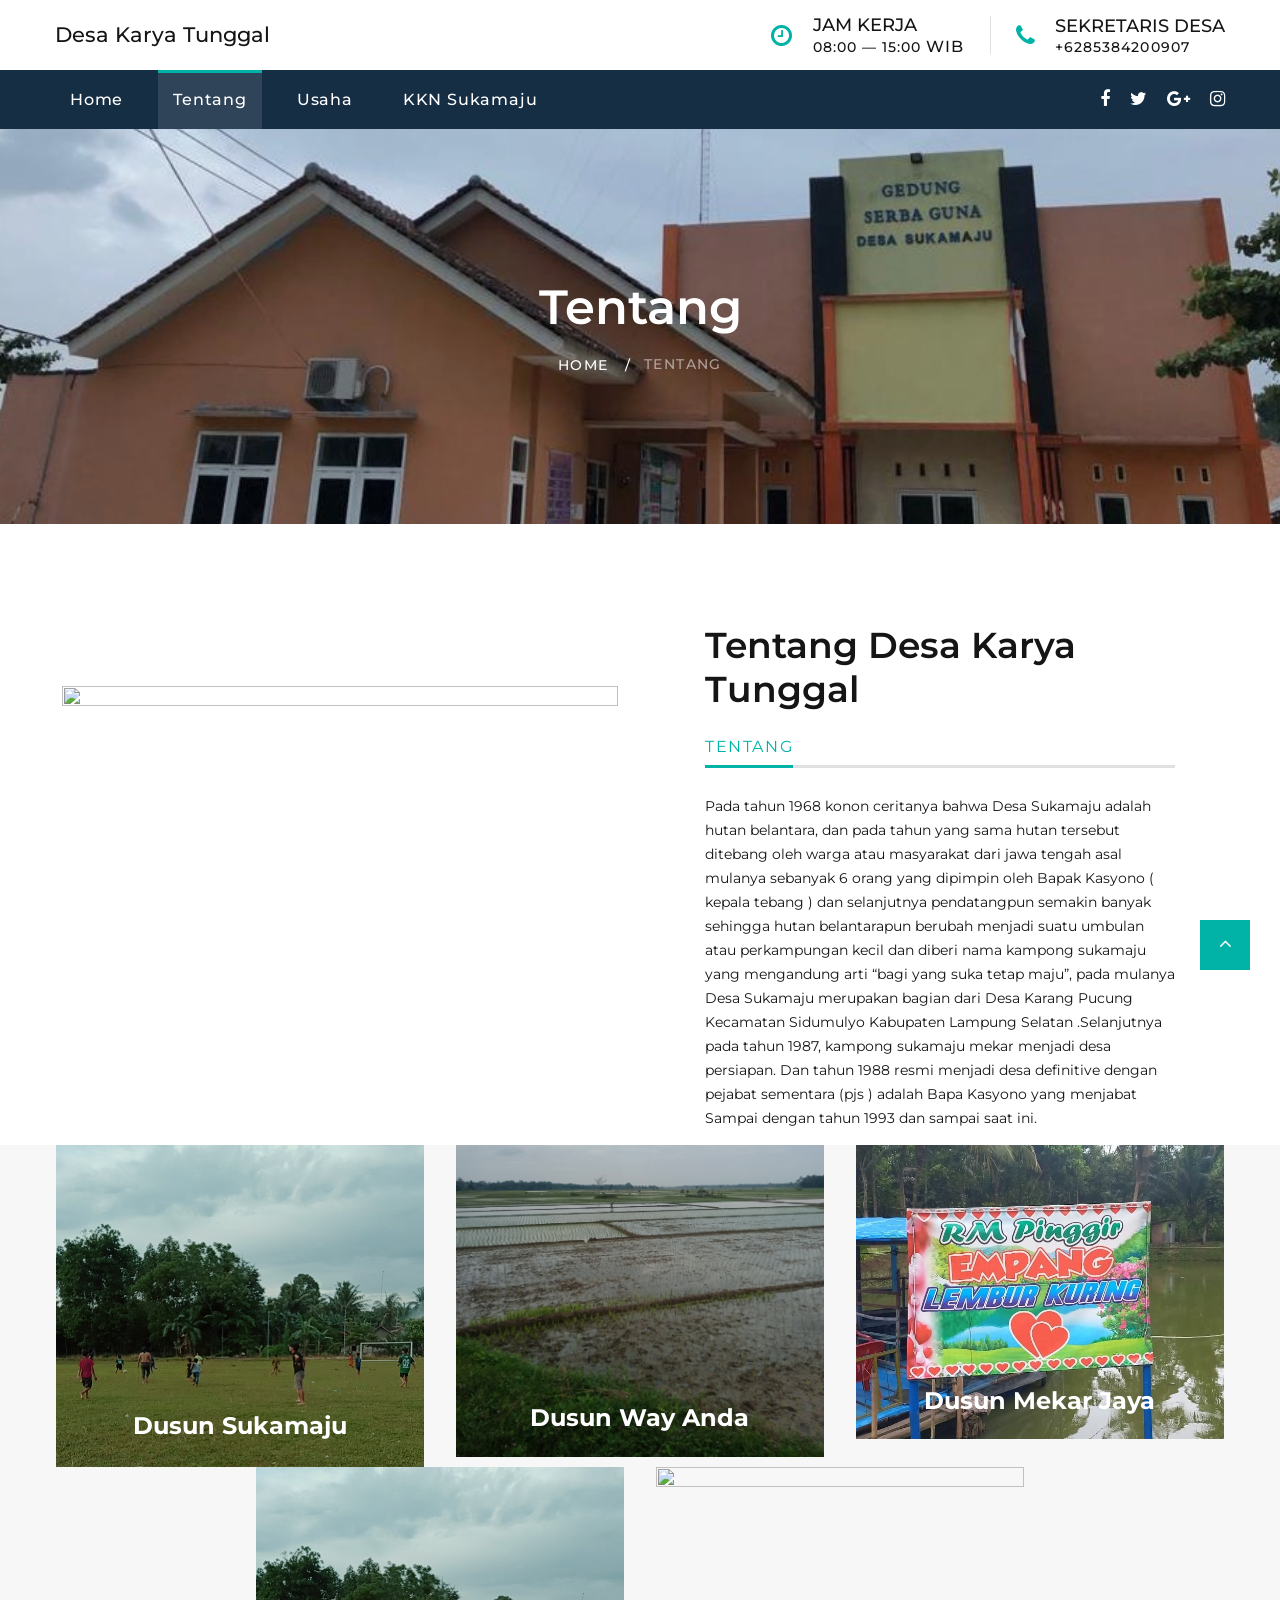
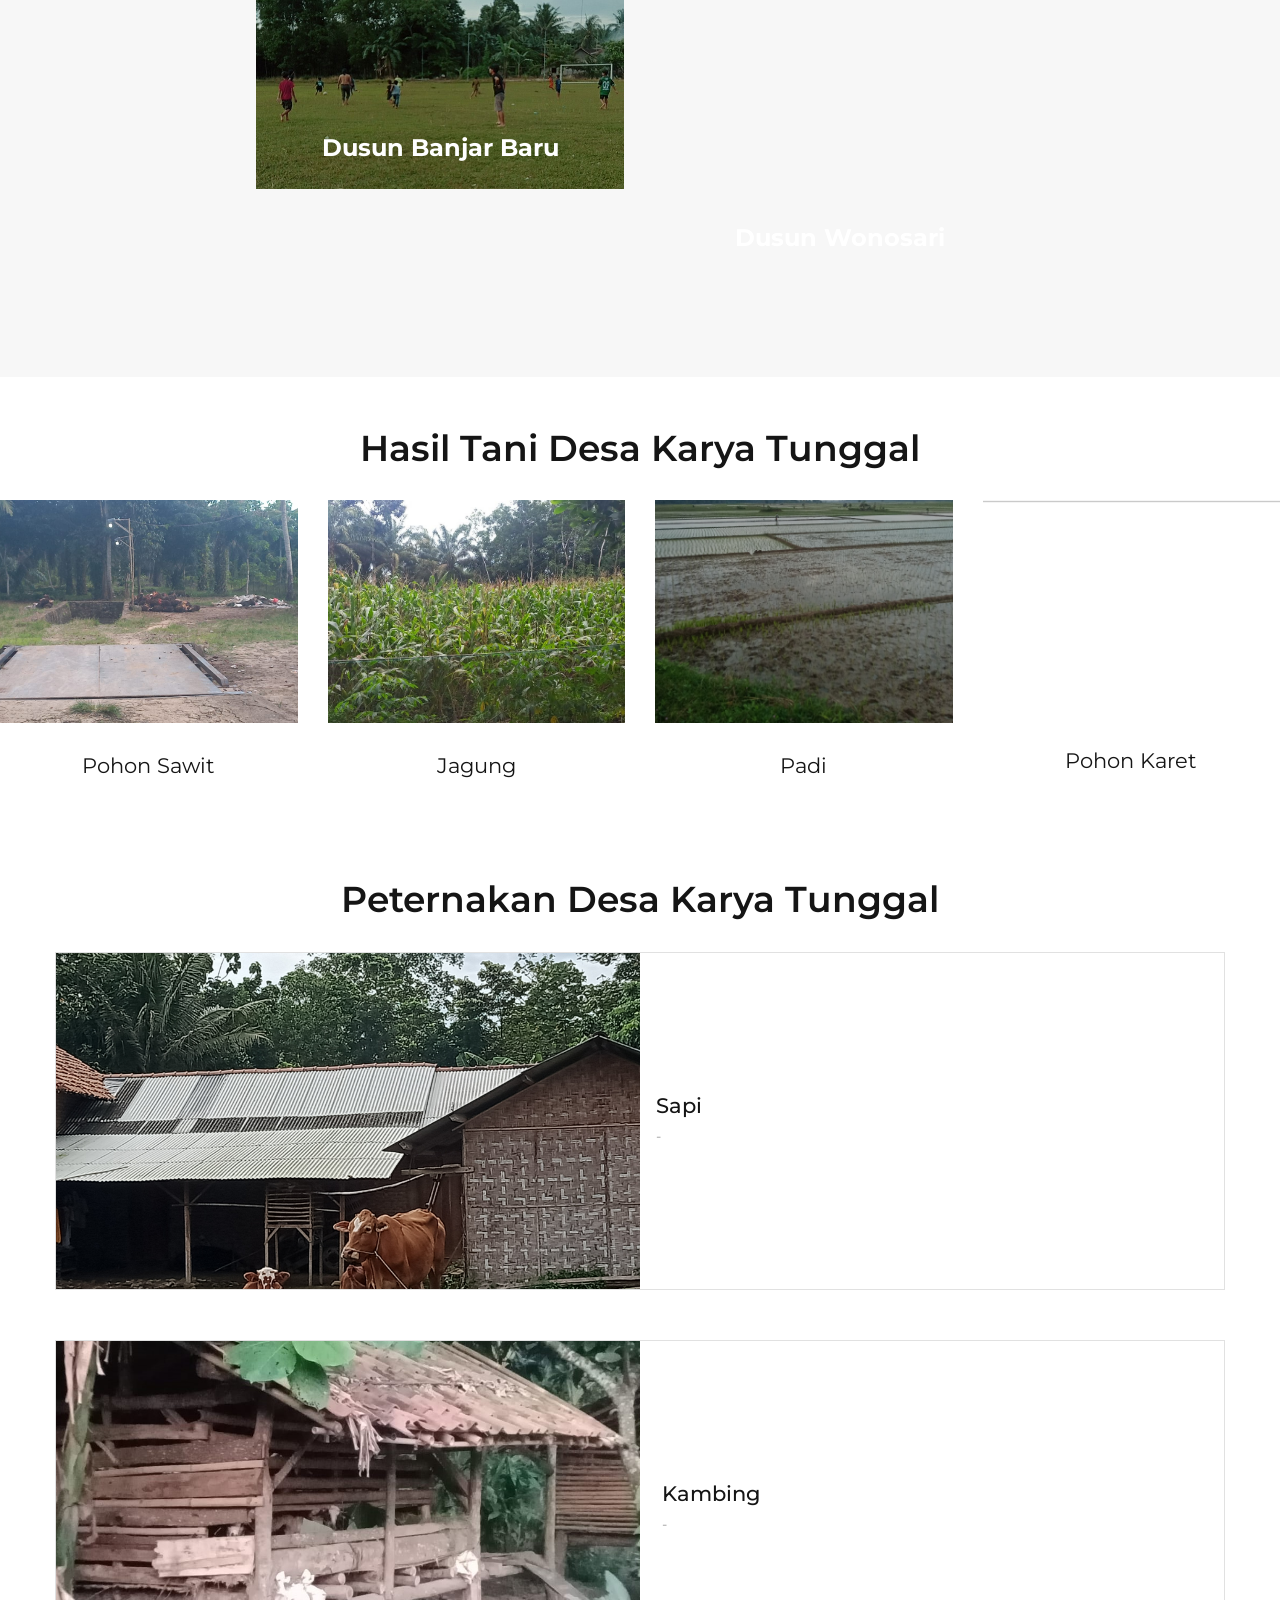
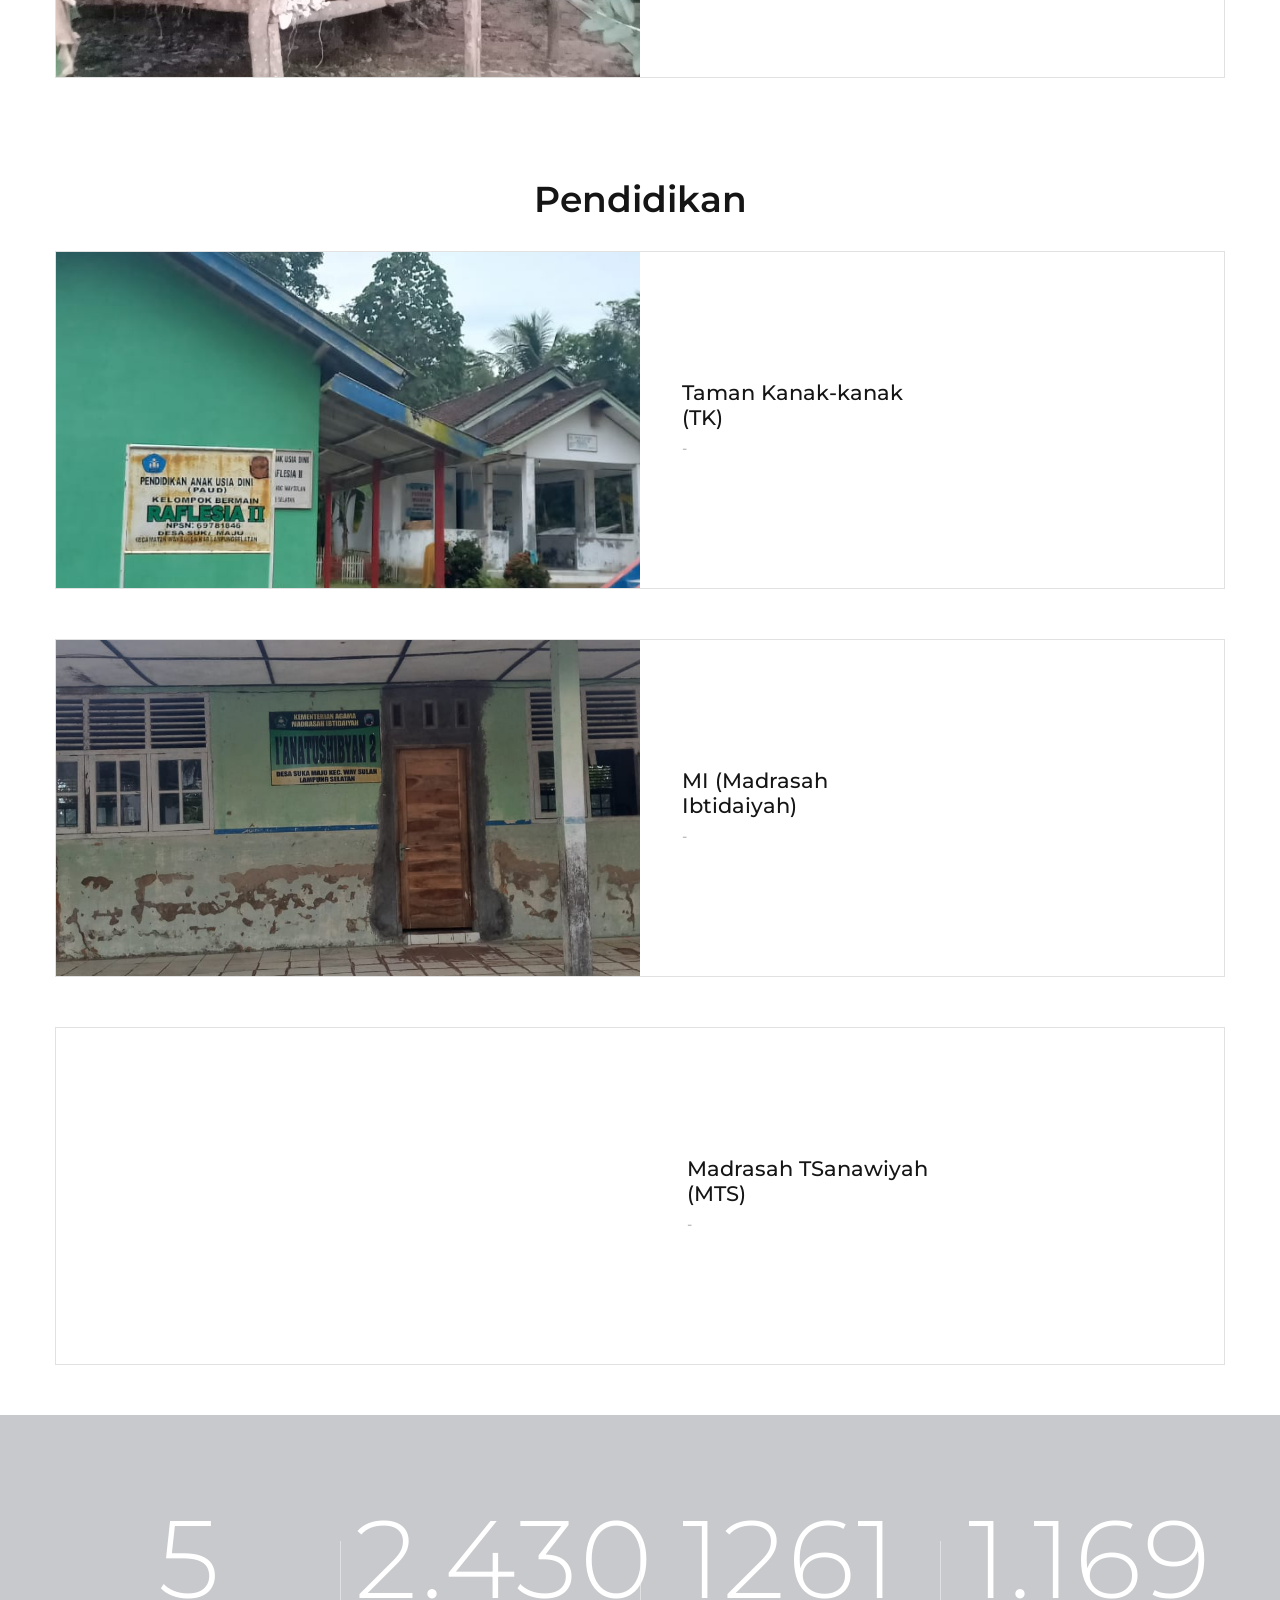
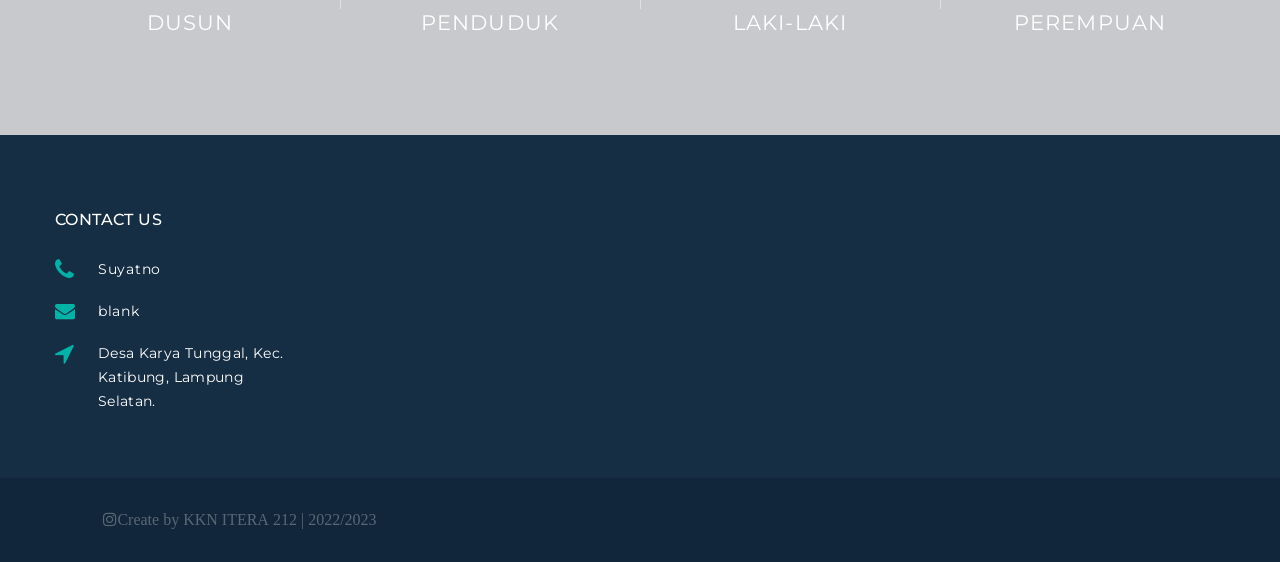
==== commit 2e9c3624: "Add files via upload" ====
--- a/about.html
+++ b/about.html
@@ -121,8 +121,8 @@
                         </div>
                         <div class="unit-body">
                           <h6>Sekretaris Desa</h6>
-                          <a class="link-phone" href="tel:#"
-                            >+6288888</a
+                          <a class="link-phone" href="https://wa.me/6285384200907"
+                            >+6285384200907</a
                           >
                         </div>
                       </div>
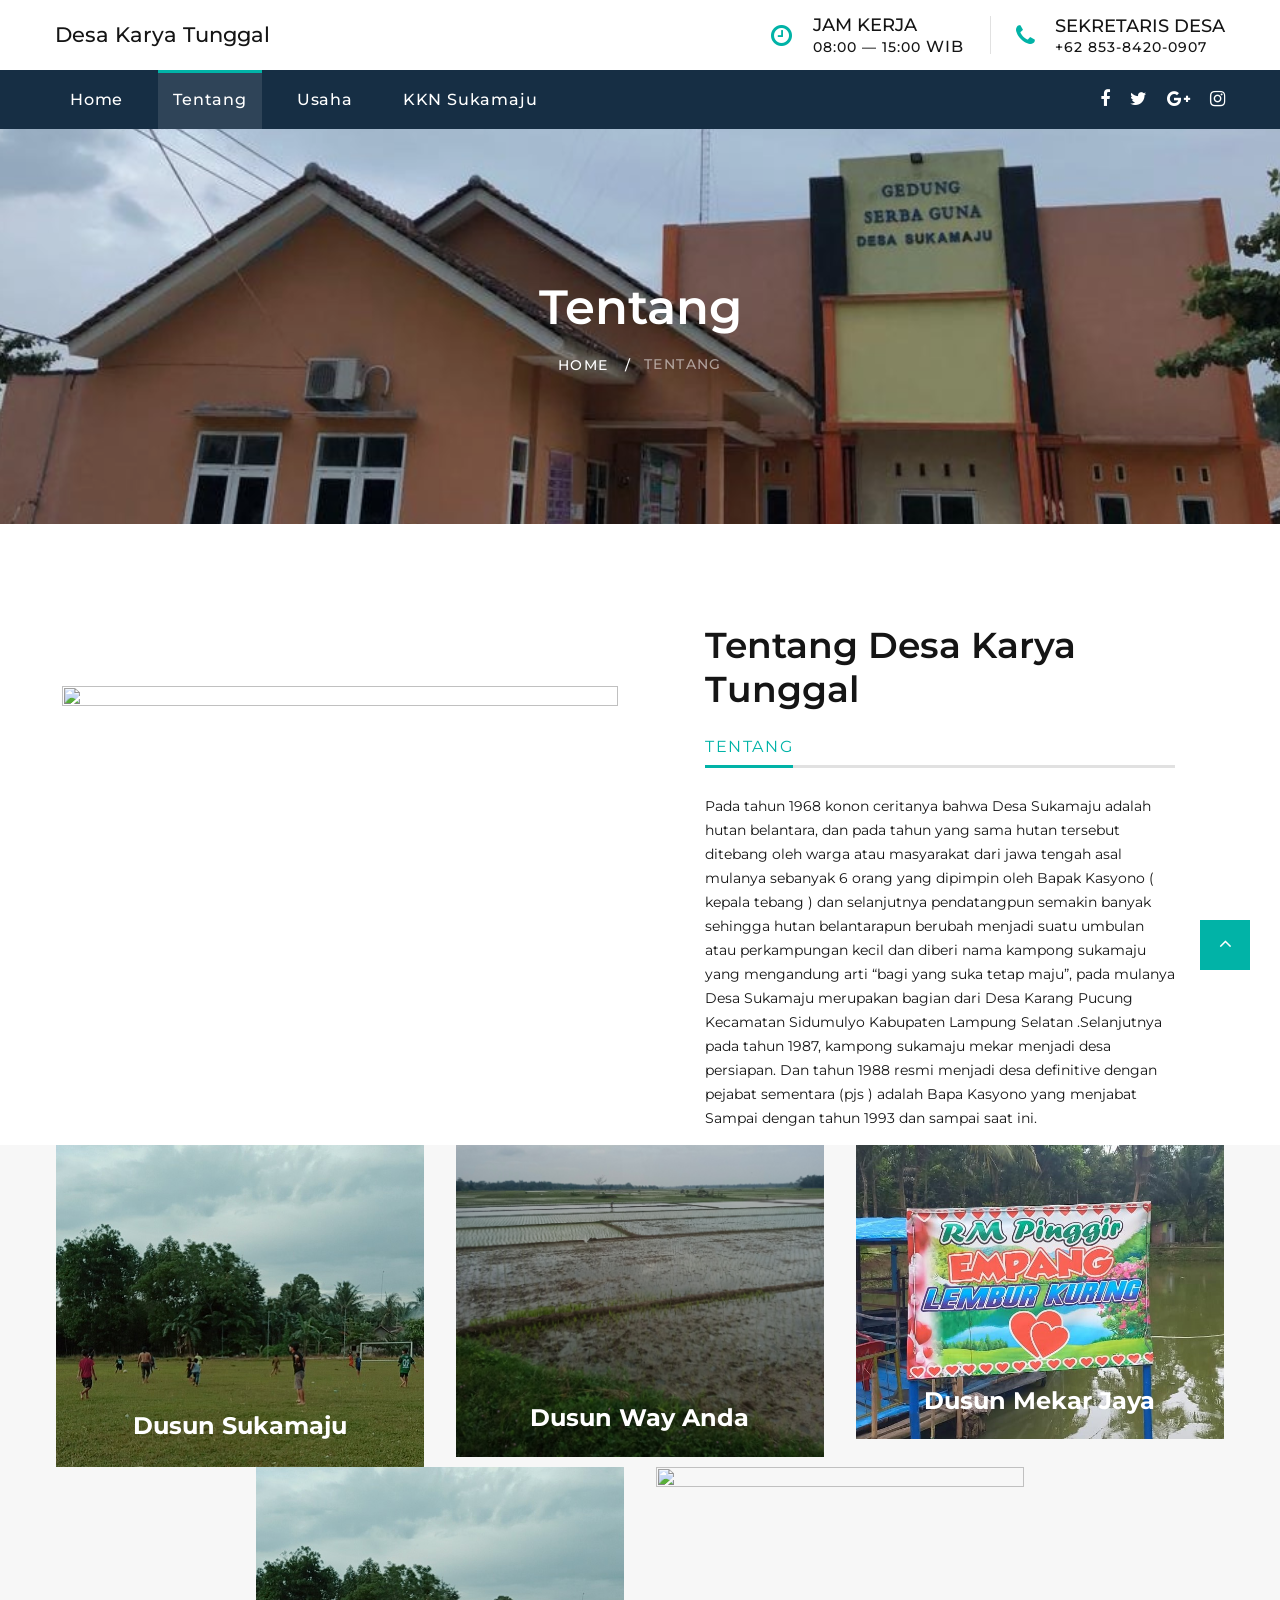
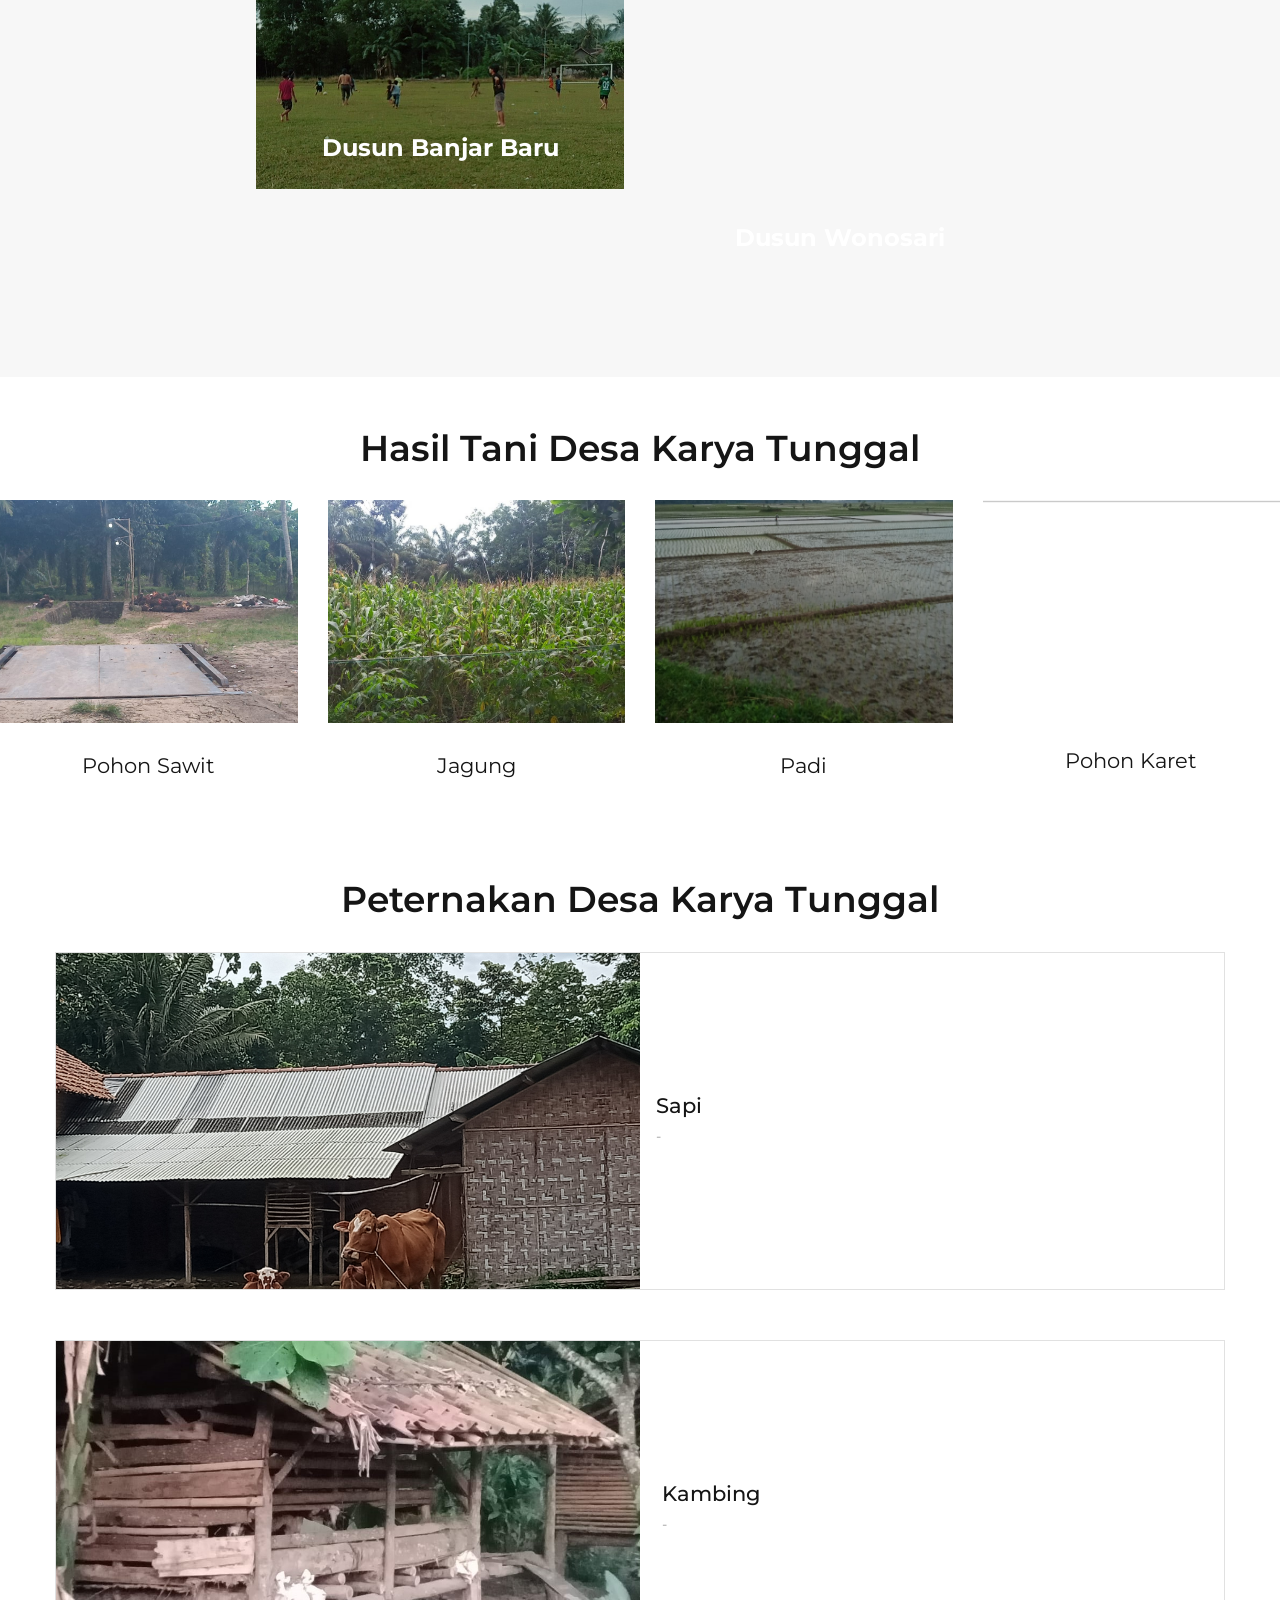
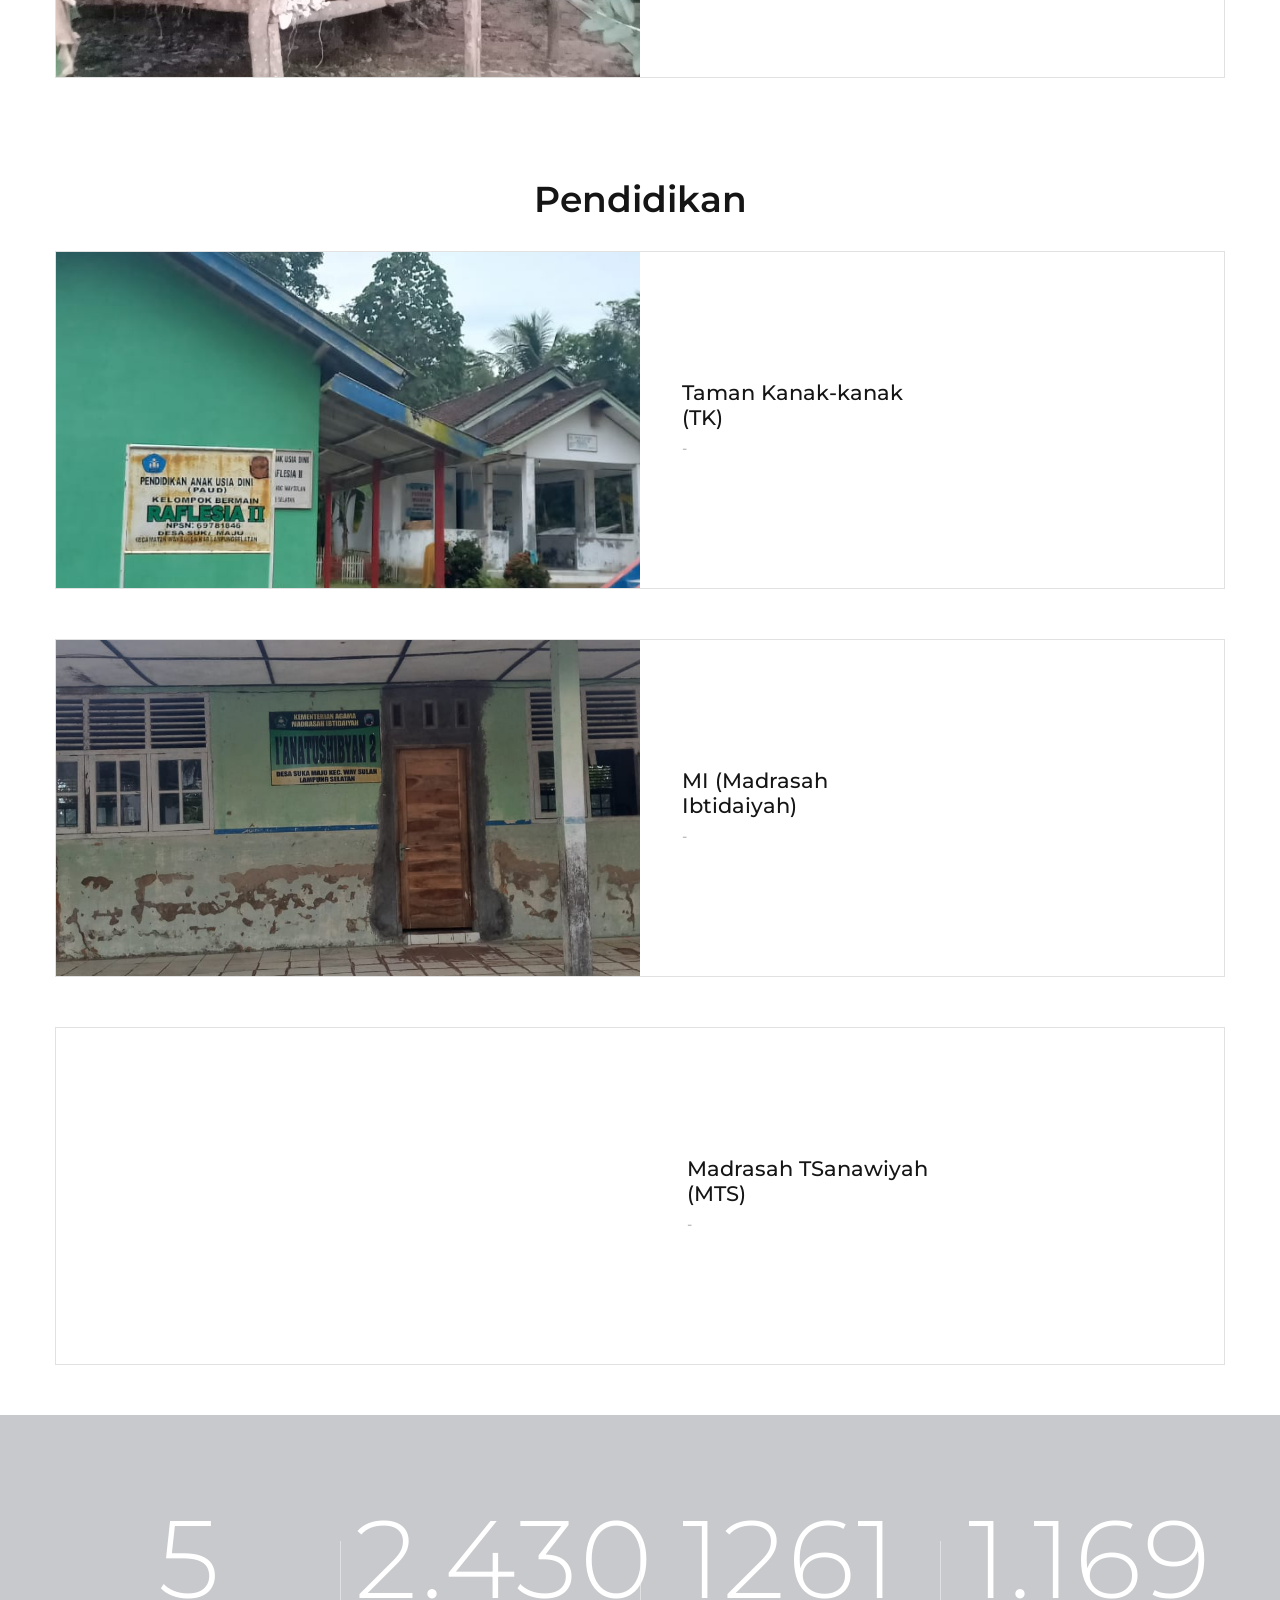
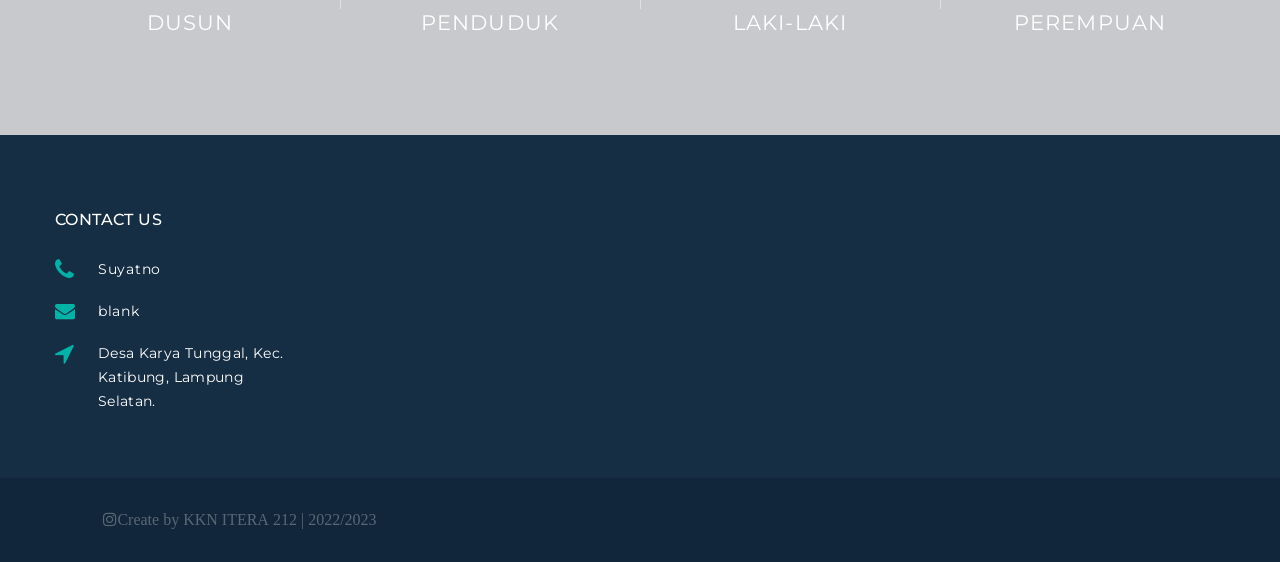
==== commit 9ec09205: "Add files via upload" ====
--- a/about.html
+++ b/about.html
@@ -122,7 +122,7 @@
                         <div class="unit-body">
                           <h6>Sekretaris Desa</h6>
                           <a class="link-phone" href="https://wa.me/6285384200907"
-                            >+6285384200907</a
+                          >+62 853-8420-0907</a
                           >
                         </div>
                       </div>
